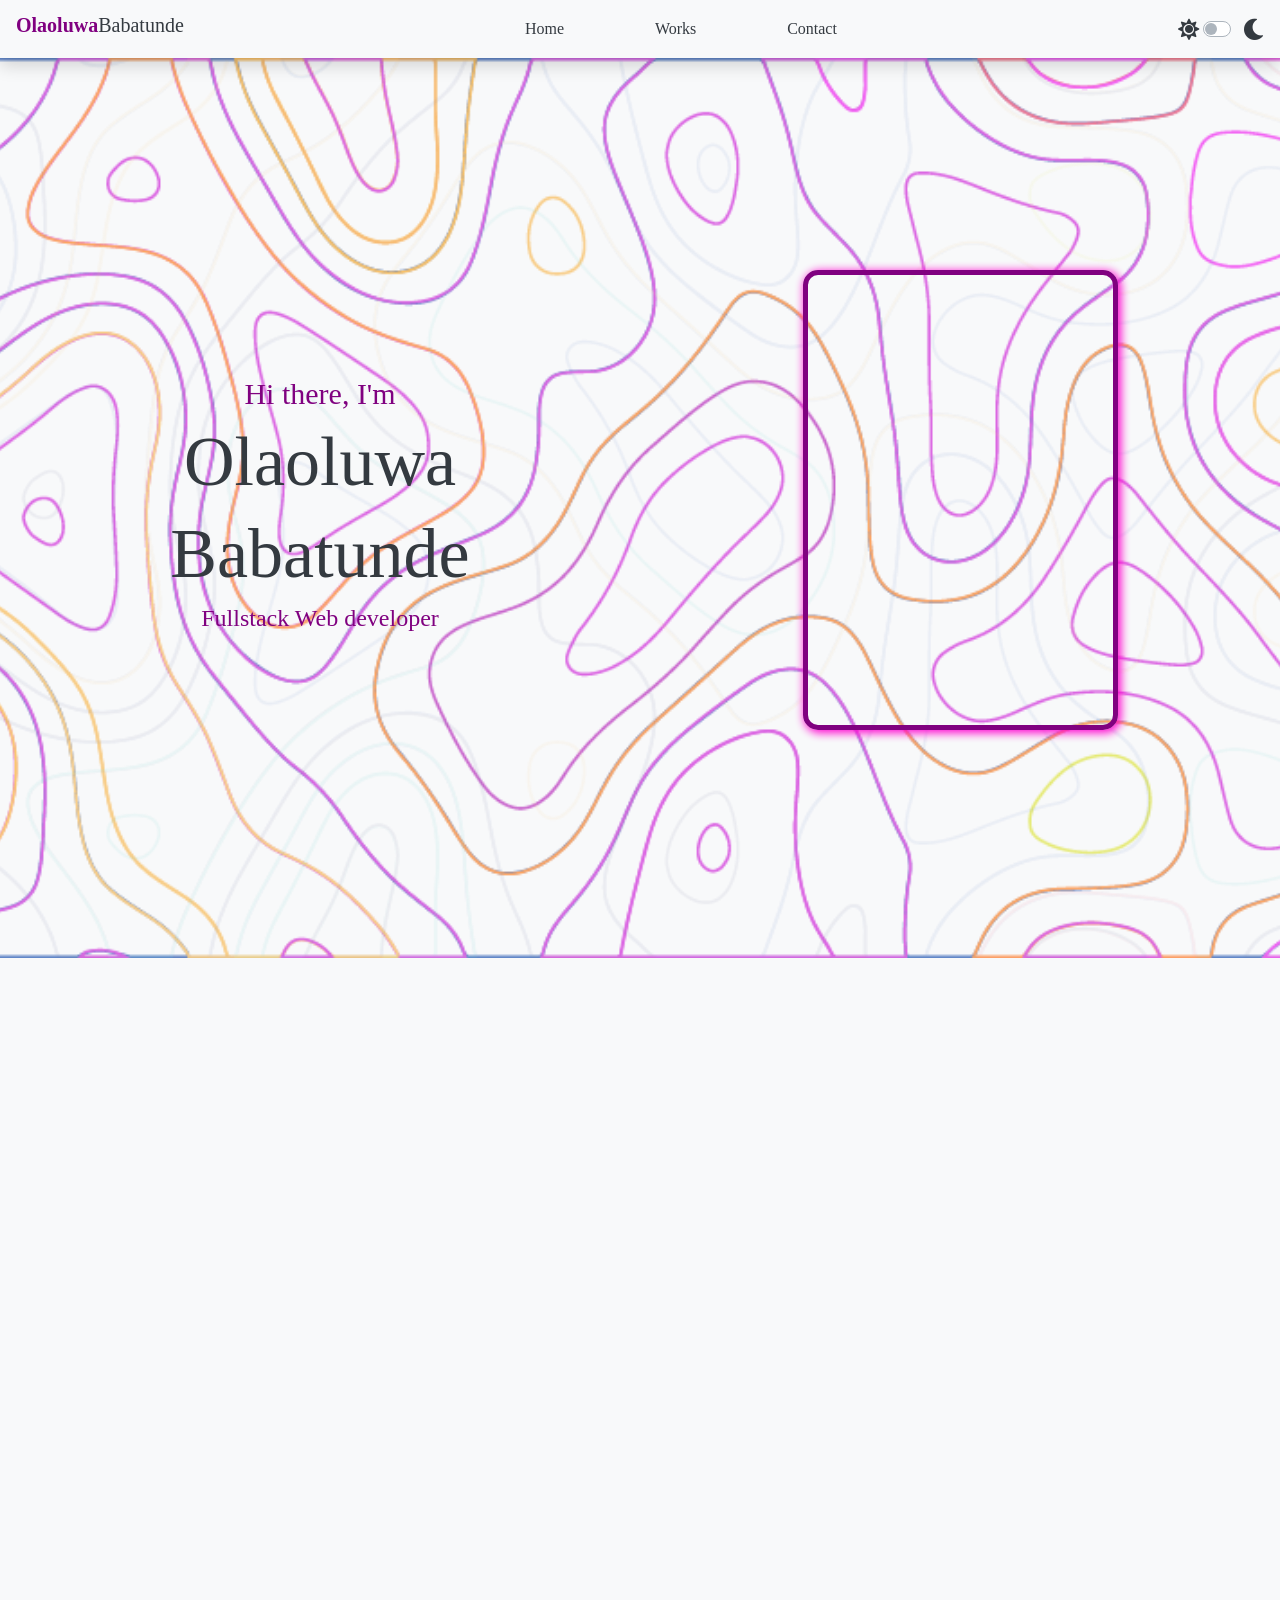
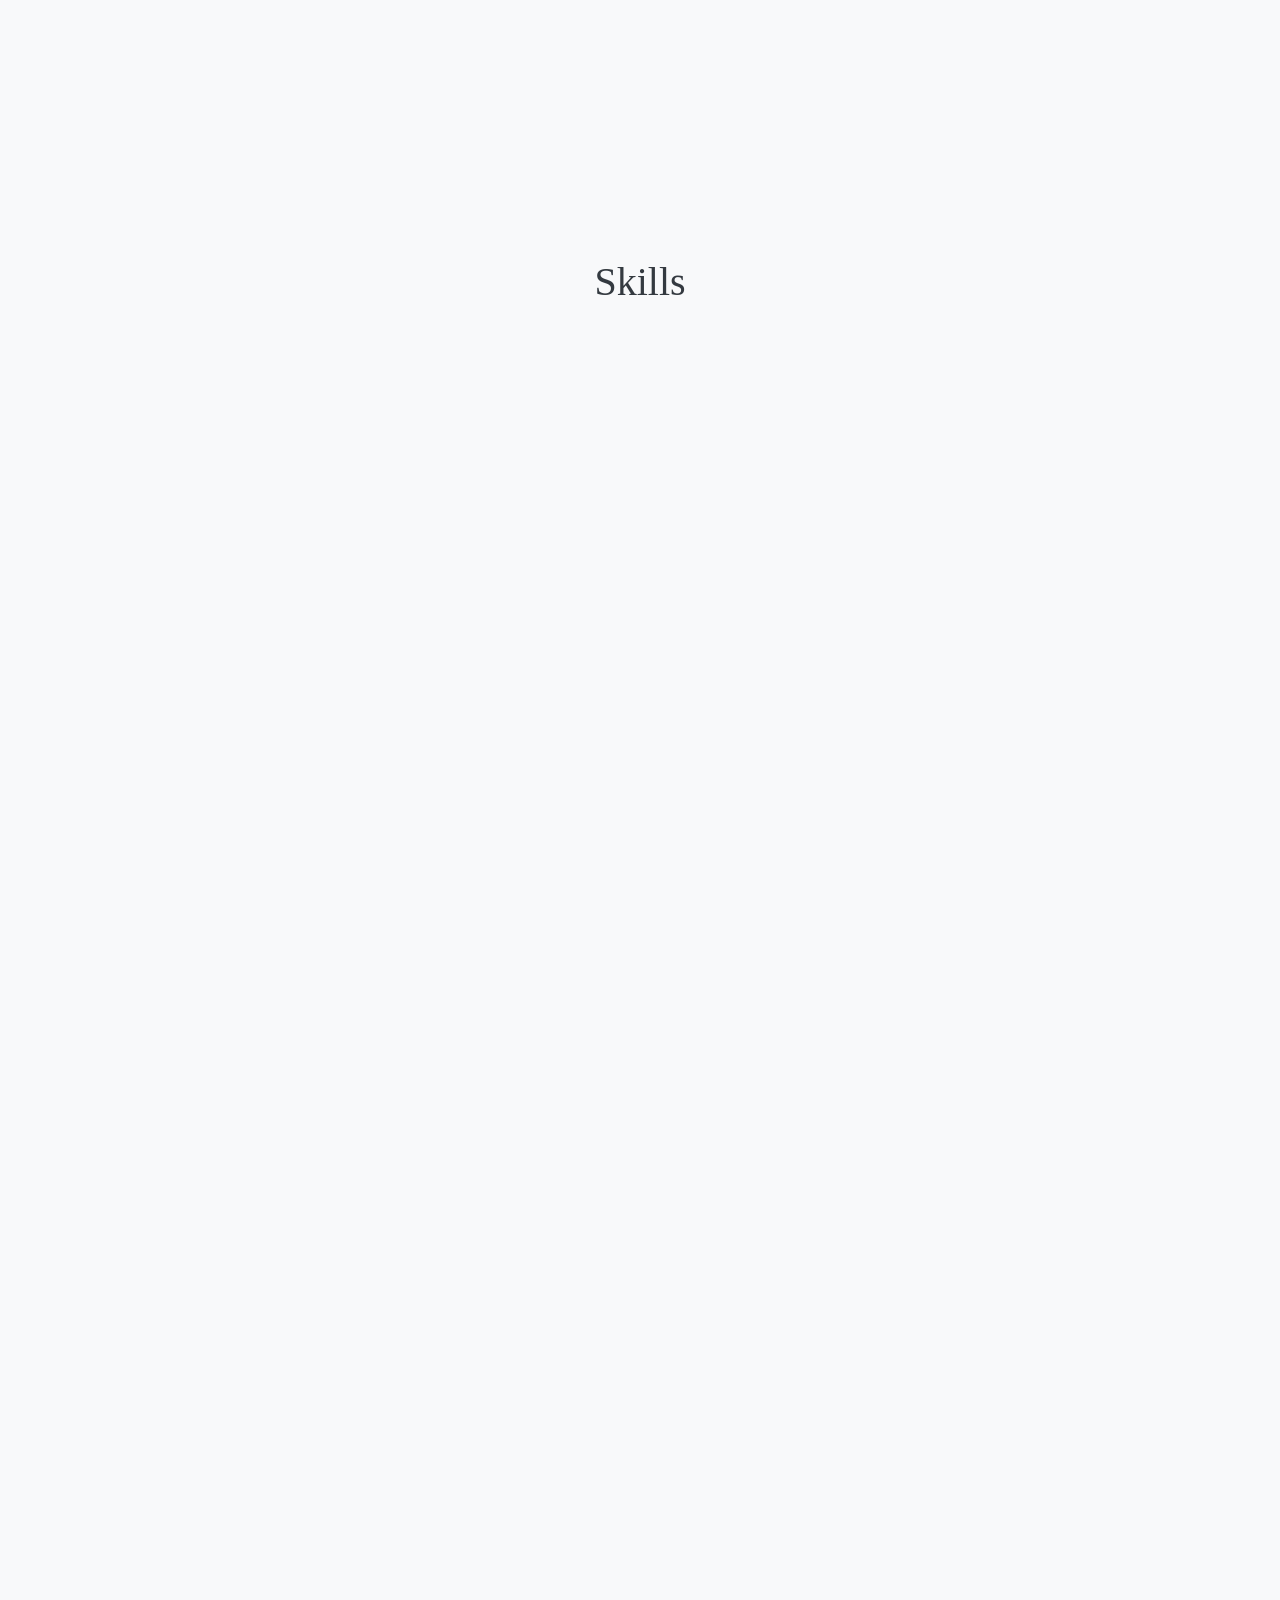
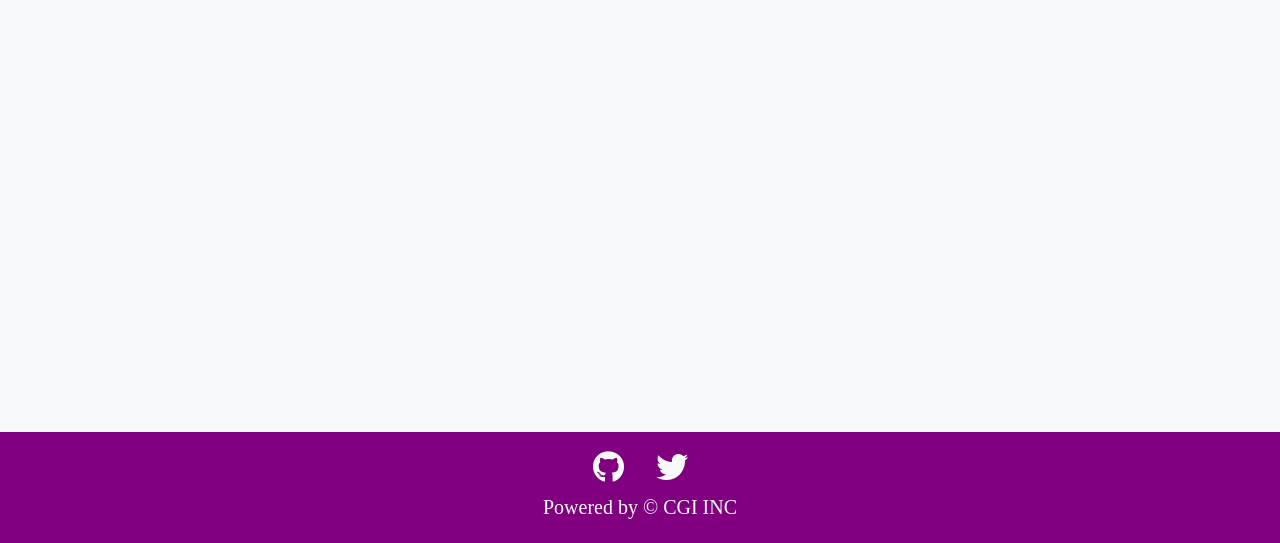
==== index.html @ 1ff01be3 "repository done" ====
<!DOCTYPE html><html><head><meta charSet="utf-8"/><meta name="viewport" content="width=device-width"/><title>Olaoluwa Babatunde</title><meta name="description" content="Olaoluwa Babatunde Isaac, a Full stack web developer"/><link rel="icon" href="/assets/favicon.png"/><meta name="next-head-count" content="5"/><link rel="preload" href="/_next/static/css/597dc10e619cf25d.css" as="style"/><link rel="stylesheet" href="/_next/static/css/597dc10e619cf25d.css" data-n-g=""/><noscript data-n-css=""></noscript><script defer="" nomodule="" src="/_next/static/chunks/polyfills-0d1b80a048d4787e.js"></script><script src="/_next/static/chunks/webpack-c05cae0106bff599.js" defer=""></script><script src="/_next/static/chunks/framework-ae4f43955bfa5ddc.js" defer=""></script><script src="/_next/static/chunks/main-91e872020ba9c64e.js" defer=""></script><script src="/_next/static/chunks/pages/_app-c96f0dad3185f6f6.js" defer=""></script><script src="/_next/static/chunks/245-9ee39dea4f0c6b76.js" defer=""></script><script src="/_next/static/chunks/675-f97ab6fcbb6e851f.js" defer=""></script><script src="/_next/static/chunks/pages/index-1073d11f4aef71d3.js" defer=""></script><script src="/_next/static/DleC5DWVHZuIDixge7CJt/_buildManifest.js" defer=""></script><script src="/_next/static/DleC5DWVHZuIDixge7CJt/_ssgManifest.js" defer=""></script></head><body><div id="__next"><div class="navbar d-flex align-items-center justify-content-evenly shadow text-dark bg-light" style="transform:translateY(-200px) translateZ(0)"><div class="hamburger"><div class="hamburger-icon bg-purple"></div><div class="hamburger-icon bg-purple"></div><div class="hamburger-icon bg-purple"></div></div><div class="navbar-brand d-flex m-0"><h5><strong class="text-purple">Olaoluwa</strong></h5><h5>Babatunde</h5></div><div class="nav-links w-25"><ul class="navbar-nav d-flex flex-row align-items-center justify-content-between"><li class="pointer text-hover-purple">Home</li><li class="pointer text-hover-purple">Works</li><li class="pointer text-hover-purple">Contact</li></ul></div><div class="theme-mode d-flex align-items-center justify-content-between"><i class="fa fa-lg fa-sun"></i><div class="custom-control custom-switch mx-1"><input type="checkbox" class="custom-control-input" id="customSwitches"/><label class="custom-control-label" for="customSwitches"></label></div><i class="fa fa-lg fa-moon"></i></div></div><div class="sm-nav container d-flex align-items-center justify-content-center flex-column shadow bg-light text-dark"><h4 class="pointer text-hover-purple">Home</h4><h4 class="pointer text-hover-purple">Works</h4><h4 class="pointer text-hover-purple">Contact</h4></div><div class="w-100 bg-light" style="height:100vh"><div class="pattern-bg-hero w-100 h-100" style="background-image:url(/_next/static/media/background.9d28abbf.png)"></div><div class="hero-content"><div class="container text-dark" style="opacity:0;transform:translateX(20px) translateZ(0)"><h5 class="text-purple">Hi there, I&#x27;m</h5><h2>Olaoluwa</h2><h2>Babatunde</h2><h4 class="text-purple">Fullstack Web developer</h4></div><div class="container"><div class="image-container" style="border:5px solid purple;box-shadow:2px 2px 10px 1px #ff00d0;position:relative;opacity:0;transform:translateX(-20px) translateZ(0)"><span style="box-sizing:border-box;display:block;overflow:hidden;width:initial;height:initial;background:none;opacity:1;border:0;margin:0;padding:0;position:absolute;top:0;left:0;bottom:0;right:0"><img alt="" src="[data-uri]" decoding="async" data-nimg="fill" style="position:absolute;top:0;left:0;bottom:0;right:0;box-sizing:border-box;padding:0;border:none;margin:auto;display:block;width:0;height:0;min-width:100%;max-width:100%;min-height:100%;max-height:100%"/><noscript><img alt="" sizes="100vw" srcSet="assets/ola.png?imwidth=640 640w, assets/ola.png?imwidth=750 750w, assets/ola.png?imwidth=828 828w, assets/ola.png?imwidth=1080 1080w, assets/ola.png?imwidth=1200 1200w, assets/ola.png?imwidth=1920 1920w, assets/ola.png?imwidth=2048 2048w, assets/ola.png?imwidth=3840 3840w" src="assets/ola.png?imwidth=3840" decoding="async" data-nimg="fill" style="position:absolute;top:0;left:0;bottom:0;right:0;box-sizing:border-box;padding:0;border:none;margin:auto;display:block;width:0;height:0;min-width:100%;max-width:100%;min-height:100%;max-height:100%" loading="lazy"/></noscript></span></div></div></div></div><div class="about-section bg-light"><div class="shadow-lg text-dark content d-flex flex-column p-4" style="opacity:0;transform:translateY(30px) translateZ(0)"><h1>About</h1><p style="font-size:20px;text-align:center">I&#x27;m a fullstack web developer based in Nigeria with experience building sites, developing automation systems and developing APIs since 2019. I have experience using front-end javascript, node js, react, php, laravel, wordpress, python, express js, etc. I also have freelancing experience on fiverr and upwork. I have good communication skills and problem solving skills.</p></div></div><div class="d-flex align-items-center justify-content-center flex-column w-100 bg-light text-dark"><h1>Skills</h1><div class="container row skills-grid py-2 d-flex align-items-center justify-content-center"><div class="card p-3 m-3 col-3 shadow" style="background:#ffffffb8;opacity:0;transform:translateY(30px) translateZ(0)"><object style="width:100%;height:100%" data="/_next/static/media/html.677d715b.svg" type="image/svg+xml"></object><span class="text-dark" style="text-align:center">html</span></div><div class="card p-3 m-3 col-3 shadow" style="background:#ffffffb8;opacity:0;transform:translateY(30px) translateZ(0)"><object style="width:100%;height:100%" data="/_next/static/media/css3.d0c25048.svg" type="image/svg+xml"></object><span class="text-dark" style="text-align:center">css3</span></div><div class="card p-3 m-3 col-3 shadow" style="background:#ffffffb8;opacity:0;transform:translateY(30px) translateZ(0)"><object style="width:100%;height:100%" data="/_next/static/media/javascript.72f70c73.svg" type="image/svg+xml"></object><span class="text-dark" style="text-align:center">javascript</span></div><div class="card p-3 m-3 col-3 shadow" style="background:#ffffffb8;opacity:0;transform:translateY(30px) translateZ(0)"><object style="width:100%;height:100%" data="/_next/static/media/nodejs.cdadf32e.svg" type="image/svg+xml"></object><span class="text-dark" style="text-align:center">nodejs</span></div><div class="card p-3 m-3 col-3 shadow" style="background:#ffffffb8;opacity:0;transform:translateY(30px) translateZ(0)"><object style="width:100%;height:100%" data="/_next/static/media/php.21f8e21d.svg" type="image/svg+xml"></object><span class="text-dark" style="text-align:center">php</span></div><div class="card p-3 m-3 col-3 shadow" style="background:#ffffffb8;opacity:0;transform:translateY(30px) translateZ(0)"><object style="width:100%;height:100%" data="/_next/static/media/laravel.0d3e0f70.svg" type="image/svg+xml"></object><span class="text-dark" style="text-align:center">laravel</span></div><div class="card p-3 m-3 col-3 shadow" style="background:#ffffffb8;opacity:0;transform:translateY(30px) translateZ(0)"><object style="width:100%;height:100%" data="/_next/static/media/wordpress.cd9a2d7a.svg" type="image/svg+xml"></object><span class="text-dark" style="text-align:center">wordpress</span></div><div class="card p-3 m-3 col-3 shadow" style="background:#ffffffb8;opacity:0;transform:translateY(30px) translateZ(0)"><object style="width:100%;height:100%" data="/_next/static/media/mysql.9a0f9f4f.svg" type="image/svg+xml"></object><span class="text-dark" style="text-align:center">mysql</span></div><div class="card p-3 m-3 col-3 shadow" style="background:#ffffffb8;opacity:0;transform:translateY(30px) translateZ(0)"><object style="width:100%;height:100%" data="/_next/static/media/mongodb.bccd75e4.svg" type="image/svg+xml"></object><span class="text-dark" style="text-align:center">mongodb</span></div><div class="card p-3 m-3 col-3 shadow" style="background:#ffffffb8;opacity:0;transform:translateY(30px) translateZ(0)"><object style="width:100%;height:100%" data="/_next/static/media/react.ca387af7.svg" type="image/svg+xml"></object><span class="text-dark" style="text-align:center">react</span></div><div class="card p-3 m-3 col-3 shadow" style="background:#ffffffb8;opacity:0;transform:translateY(30px) translateZ(0)"><object style="width:100%;height:100%" data="/_next/static/media/sass.ac2a3a95.svg" type="image/svg+xml"></object><span class="text-dark" style="text-align:center">sass</span></div><div class="card p-3 m-3 col-3 shadow" style="background:#ffffffb8;opacity:0;transform:translateY(30px) translateZ(0)"><object style="width:100%;height:100%" data="/_next/static/media/python.4bfe9e7e.svg" type="image/svg+xml"></object><span class="text-dark" style="text-align:center">python</span></div><div class="card p-3 m-3 col-3 shadow" style="background:#ffffffb8;opacity:0;transform:translateY(30px) translateZ(0)"><object style="width:100%;height:100%" data="/_next/static/media/django.a347269a.svg" type="image/svg+xml"></object><span class="text-dark" style="text-align:center">django</span></div><div class="card p-3 m-3 col-3 shadow" style="background:#ffffffb8;opacity:0;transform:translateY(30px) translateZ(0)"><object style="width:100%;height:100%" data="/_next/static/media/linux.ec51b27c.svg" type="image/svg+xml"></object><span class="text-dark" style="text-align:center">linux</span></div></div></div><footer class="bg-purple py-3 d-flex flex-column align-items-center justify-content-center"><div><a href="https://twitter.com/newheavenstudi1" target="_blank" class="fab fa-github text-light h2 mx-3"></a><a href="https://github.com/olaoluwanhs" target="_blank" class="fab fa-twitter text-light h2 mx-3"></a></div><h5 class="text-light text-center">Powered by © CGI INC</h5></footer></div><script id="__NEXT_DATA__" type="application/json">{"props":{"pageProps":{}},"page":"/","query":{},"buildId":"DleC5DWVHZuIDixge7CJt","nextExport":true,"autoExport":true,"isFallback":false,"scriptLoader":[]}</script></body></html>
---- _next/static/css/597dc10e619cf25d.css ----
@import url("https://fonts.googleapis.com/css2?family=Edu+SA+Beginner:wght@400;600;700&display=swap");.navbar{position:-webkit-sticky;position:sticky;top:0;left:0;z-index:10}.navbar-brand{cursor:pointer}@media (max-width:768px){.nav-links{display:none}}.hamburger{width:40px;height:40px;display:flex;flex-direction:column;align-items:center;justify-content:space-between;overflow:hidden;position:relative}@media (min-width:769px){.hamburger{display:none}}.hamburger .hamburger-icon{height:8px;width:100%;border-radius:2px;transition:.5s}.clicked-hamburger-icon{position:absolute}.clicked-hamburger-icon:first-child{top:50%;transform:rotate(45deg)}.clicked-hamburger-icon:nth-child(2){display:none}.clicked-hamburger-icon:nth-child(3){top:50%;transform:rotate(-45deg)}.sm-nav{width:100vw;height:80vh;position:fixed;top:-100%;left:0;z-index:5;transition:.5s}.sm-nav .nav-list{height:100%}.about-section,.about-section .content{width:100vw;height:100vh;display:flex;align-items:center;justify-content:center}.about-section .content{width:90vw;height:90vh;align-items:center;justify-content:center}.custom-control-input:focus~.custom-control-label:before{border-color:orange!important;box-shadow:0 0 0 .2rem rgba(255,145,0,.25)!important}.custom-control-input:active~.custom-control-label:before,.custom-control-input:checked~.custom-control-label:before{border-color:orange!important;background-color:orange!important}.custom-control-input:focus:not(:checked)~.custom-control-label:before{border-color:orange!important}.custom-control-input-green:not(:disabled):active~.custom-control-label:before{background-color:orange!important;border-color:orange!important}*{font-family:cursive}.bg-dark{background-color:#3a3a3a!important}.bg-purple{background-color:purple!important}.bg-orange{background-color:orange!important}.pattern-bg,.pattern-bg-hero{background-size:cover;background-position:50%;background-repeat:no-repeat}.pattern-bg-hero{height:100%;position:absolute;opacity:.6;z-index:1}.hero-content{z-index:3;position:absolute;height:100%;width:100vw;display:flex;align-items:center;justify-content:center}@media (max-width:768px){.hero-content{flex-direction:column-reverse}}.hero-content .container{width:50%;height:100%;display:flex;flex-direction:column;align-items:center;justify-content:center}.hero-content .container h5{font-size:30px}.hero-content .container h2{font-size:70px}@media (max-width:768px){.hero-content .container{width:100%;height:50%}.hero-content .container:first-child{justify-content:flex-start}.hero-content .container:nth-child(2){justify-content:flex-end}}.image-container{width:50%;height:50%;box-sizing:content-box;border-radius:15px;margin-bottom:1rem}.image-container img{width:100%;height:100%;-o-object-fit:contain;object-fit:contain}.shadow-dark{box-shadow:2px 2px 7px 4px #202020}.pointer{cursor:pointer}.text-purple{color:purple}.text-orange{color:orange}.text-hover-purple:hover{color:purple}.text-hover-orange:hover{color:orange}.project{width:30rem;font-size:larger}@media (max-width:768px){.project{width:20rem}}.btn-purple{background-color:purple}.btn-orange{background-color:orange}.reviews{width:90vw;-o-object-fit:contain;object-fit:contain}
/*!
 * Font Awesome Free 5.15.1 by @fontawesome - https://fontawesome.com
 * License - https://fontawesome.com/license/free (Icons: CC BY 4.0, Fonts: SIL OFL 1.1, Code: MIT License)
 */.fa,.fab,.fad,.fal,.far,.fas{-moz-osx-font-smoothing:grayscale;-webkit-font-smoothing:antialiased;display:inline-block;font-style:normal;font-feature-settings:normal;font-variant:normal;text-rendering:auto;line-height:1}.fa-lg{font-size:1.33333em;line-height:.75em;vertical-align:-.0667em}.fa-xs{font-size:.75em}.fa-sm{font-size:.875em}.fa-1x{font-size:1em}.fa-2x{font-size:2em}.fa-3x{font-size:3em}.fa-4x{font-size:4em}.fa-5x{font-size:5em}.fa-6x{font-size:6em}.fa-7x{font-size:7em}.fa-8x{font-size:8em}.fa-9x{font-size:9em}.fa-10x{font-size:10em}.fa-fw{text-align:center;width:1.25em}.fa-ul{list-style-type:none;margin-left:2.5em;padding-left:0}.fa-ul>li{position:relative}.fa-li{left:-2em;position:absolute;text-align:center;width:2em;line-height:inherit}.fa-border{border:.08em solid #eee;border-radius:.1em;padding:.2em .25em .15em}.fa-pull-left{float:left}.fa-pull-right{float:right}.fa.fa-pull-left,.fab.fa-pull-left,.fal.fa-pull-left,.far.fa-pull-left,.fas.fa-pull-left{margin-right:.3em}.fa.fa-pull-right,.fab.fa-pull-right,.fal.fa-pull-right,.far.fa-pull-right,.fas.fa-pull-right{margin-left:.3em}.fa-spin{-webkit-animation:fa-spin 2s linear infinite;animation:fa-spin 2s linear infinite}.fa-pulse{-webkit-animation:fa-spin 1s steps(8) infinite;animation:fa-spin 1s steps(8) infinite}@-webkit-keyframes fa-spin{0%{transform:rotate(0deg)}to{transform:rotate(1turn)}}@keyframes fa-spin{0%{transform:rotate(0deg)}to{transform:rotate(1turn)}}.fa-rotate-90{-ms-filter:"progid:DXImageTransform.Microsoft.BasicImage(rotation=1)";transform:rotate(90deg)}.fa-rotate-180{-ms-filter:"progid:DXImageTransform.Microsoft.BasicImage(rotation=2)";transform:rotate(180deg)}.fa-rotate-270{-ms-filter:"progid:DXImageTransform.Microsoft.BasicImage(rotation=3)";transform:rotate(270deg)}.fa-flip-horizontal{-ms-filter:"progid:DXImageTransform.Microsoft.BasicImage(rotation=0, mirror=1)";transform:scaleX(-1)}.fa-flip-vertical{transform:scaleY(-1)}.fa-flip-both,.fa-flip-horizontal.fa-flip-vertical,.fa-flip-vertical{-ms-filter:"progid:DXImageTransform.Microsoft.BasicImage(rotation=2, mirror=1)"}.fa-flip-both,.fa-flip-horizontal.fa-flip-vertical{transform:scale(-1)}:root .fa-flip-both,:root .fa-flip-horizontal,:root .fa-flip-vertical,:root .fa-rotate-180,:root .fa-rotate-270,:root .fa-rotate-90{filter:none}.fa-stack{display:inline-block;height:2em;line-height:2em;position:relative;vertical-align:middle;width:2.5em}.fa-stack-1x,.fa-stack-2x{left:0;position:absolute;text-align:center;width:100%}.fa-stack-1x{line-height:inherit}.fa-stack-2x{font-size:2em}.fa-inverse{color:#fff}.fa-500px:before{content:"\f26e"}.fa-accessible-icon:before{content:"\f368"}.fa-accusoft:before{content:"\f369"}.fa-acquisitions-incorporated:before{content:"\f6af"}.fa-ad:before{content:"\f641"}.fa-address-book:before{content:"\f2b9"}.fa-address-card:before{content:"\f2bb"}.fa-adjust:before{content:"\f042"}.fa-adn:before{content:"\f170"}.fa-adversal:before{content:"\f36a"}.fa-affiliatetheme:before{content:"\f36b"}.fa-air-freshener:before{content:"\f5d0"}.fa-airbnb:before{content:"\f834"}.fa-algolia:before{content:"\f36c"}.fa-align-center:before{content:"\f037"}.fa-align-justify:before{content:"\f039"}.fa-align-left:before{content:"\f036"}.fa-align-right:before{content:"\f038"}.fa-alipay:before{content:"\f642"}.fa-allergies:before{content:"\f461"}.fa-amazon:before{content:"\f270"}.fa-amazon-pay:before{content:"\f42c"}.fa-ambulance:before{content:"\f0f9"}.fa-american-sign-language-interpreting:before{content:"\f2a3"}.fa-amilia:before{content:"\f36d"}.fa-anchor:before{content:"\f13d"}.fa-android:before{content:"\f17b"}.fa-angellist:before{content:"\f209"}.fa-angle-double-down:before{content:"\f103"}.fa-angle-double-left:before{content:"\f100"}.fa-angle-double-right:before{content:"\f101"}.fa-angle-double-up:before{content:"\f102"}.fa-angle-down:before{content:"\f107"}.fa-angle-left:before{content:"\f104"}.fa-angle-right:before{content:"\f105"}.fa-angle-up:before{content:"\f106"}.fa-angry:before{content:"\f556"}.fa-angrycreative:before{content:"\f36e"}.fa-angular:before{content:"\f420"}.fa-ankh:before{content:"\f644"}.fa-app-store:before{content:"\f36f"}.fa-app-store-ios:before{content:"\f370"}.fa-apper:before{content:"\f371"}.fa-apple:before{content:"\f179"}.fa-apple-alt:before{content:"\f5d1"}.fa-apple-pay:before{content:"\f415"}.fa-archive:before{content:"\f187"}.fa-archway:before{content:"\f557"}.fa-arrow-alt-circle-down:before{content:"\f358"}.fa-arrow-alt-circle-left:before{content:"\f359"}.fa-arrow-alt-circle-right:before{content:"\f35a"}.fa-arrow-alt-circle-up:before{content:"\f35b"}.fa-arrow-circle-down:before{content:"\f0ab"}.fa-arrow-circle-left:before{content:"\f0a8"}.fa-arrow-circle-right:before{content:"\f0a9"}.fa-arrow-circle-up:before{content:"\f0aa"}.fa-arrow-down:before{content:"\f063"}.fa-arrow-left:before{content:"\f060"}.fa-arrow-right:before{content:"\f061"}.fa-arrow-up:before{content:"\f062"}.fa-arrows-alt:before{content:"\f0b2"}.fa-arrows-alt-h:before{content:"\f337"}.fa-arrows-alt-v:before{content:"\f338"}.fa-artstation:before{content:"\f77a"}.fa-assistive-listening-systems:before{content:"\f2a2"}.fa-asterisk:before{content:"\f069"}.fa-asymmetrik:before{content:"\f372"}.fa-at:before{content:"\f1fa"}.fa-atlas:before{content:"\f558"}.fa-atlassian:before{content:"\f77b"}.fa-atom:before{content:"\f5d2"}.fa-audible:before{content:"\f373"}.fa-audio-description:before{content:"\f29e"}.fa-autoprefixer:before{content:"\f41c"}.fa-avianex:before{content:"\f374"}.fa-aviato:before{content:"\f421"}.fa-award:before{content:"\f559"}.fa-aws:before{content:"\f375"}.fa-baby:before{content:"\f77c"}.fa-baby-carriage:before{content:"\f77d"}.fa-backspace:before{content:"\f55a"}.fa-backward:before{content:"\f04a"}.fa-bacon:before{content:"\f7e5"}.fa-bacteria:before{content:"\e059"}.fa-bacterium:before{content:"\e05a"}.fa-bahai:before{content:"\f666"}.fa-balance-scale:before{content:"\f24e"}.fa-balance-scale-left:before{content:"\f515"}.fa-balance-scale-right:before{content:"\f516"}.fa-ban:before{content:"\f05e"}.fa-band-aid:before{content:"\f462"}.fa-bandcamp:before{content:"\f2d5"}.fa-barcode:before{content:"\f02a"}.fa-bars:before{content:"\f0c9"}.fa-baseball-ball:before{content:"\f433"}.fa-basketball-ball:before{content:"\f434"}.fa-bath:before{content:"\f2cd"}.fa-battery-empty:before{content:"\f244"}.fa-battery-full:before{content:"\f240"}.fa-battery-half:before{content:"\f242"}.fa-battery-quarter:before{content:"\f243"}.fa-battery-three-quarters:before{content:"\f241"}.fa-battle-net:before{content:"\f835"}.fa-bed:before{content:"\f236"}.fa-beer:before{content:"\f0fc"}.fa-behance:before{content:"\f1b4"}.fa-behance-square:before{content:"\f1b5"}.fa-bell:before{content:"\f0f3"}.fa-bell-slash:before{content:"\f1f6"}.fa-bezier-curve:before{content:"\f55b"}.fa-bible:before{content:"\f647"}.fa-bicycle:before{content:"\f206"}.fa-biking:before{content:"\f84a"}.fa-bimobject:before{content:"\f378"}.fa-binoculars:before{content:"\f1e5"}.fa-biohazard:before{content:"\f780"}.fa-birthday-cake:before{content:"\f1fd"}.fa-bitbucket:before{content:"\f171"}.fa-bitcoin:before{content:"\f379"}.fa-bity:before{content:"\f37a"}.fa-black-tie:before{content:"\f27e"}.fa-blackberry:before{content:"\f37b"}.fa-blender:before{content:"\f517"}.fa-blender-phone:before{content:"\f6b6"}.fa-blind:before{content:"\f29d"}.fa-blog:before{content:"\f781"}.fa-blogger:before{content:"\f37c"}.fa-blogger-b:before{content:"\f37d"}.fa-bluetooth:before{content:"\f293"}.fa-bluetooth-b:before{content:"\f294"}.fa-bold:before{content:"\f032"}.fa-bolt:before{content:"\f0e7"}.fa-bomb:before{content:"\f1e2"}.fa-bone:before{content:"\f5d7"}.fa-bong:before{content:"\f55c"}.fa-book:before{content:"\f02d"}.fa-book-dead:before{content:"\f6b7"}.fa-book-medical:before{content:"\f7e6"}.fa-book-open:before{content:"\f518"}.fa-book-reader:before{content:"\f5da"}.fa-bookmark:before{content:"\f02e"}.fa-bootstrap:before{content:"\f836"}.fa-border-all:before{content:"\f84c"}.fa-border-none:before{content:"\f850"}.fa-border-style:before{content:"\f853"}.fa-bowling-ball:before{content:"\f436"}.fa-box:before{content:"\f466"}.fa-box-open:before{content:"\f49e"}.fa-box-tissue:before{content:"\e05b"}.fa-boxes:before{content:"\f468"}.fa-braille:before{content:"\f2a1"}.fa-brain:before{content:"\f5dc"}.fa-bread-slice:before{content:"\f7ec"}.fa-briefcase:before{content:"\f0b1"}.fa-briefcase-medical:before{content:"\f469"}.fa-broadcast-tower:before{content:"\f519"}.fa-broom:before{content:"\f51a"}.fa-brush:before{content:"\f55d"}.fa-btc:before{content:"\f15a"}.fa-buffer:before{content:"\f837"}.fa-bug:before{content:"\f188"}.fa-building:before{content:"\f1ad"}.fa-bullhorn:before{content:"\f0a1"}.fa-bullseye:before{content:"\f140"}.fa-burn:before{content:"\f46a"}.fa-buromobelexperte:before{content:"\f37f"}.fa-bus:before{content:"\f207"}.fa-bus-alt:before{content:"\f55e"}.fa-business-time:before{content:"\f64a"}.fa-buy-n-large:before{content:"\f8a6"}.fa-buysellads:before{content:"\f20d"}.fa-calculator:before{content:"\f1ec"}.fa-calendar:before{content:"\f133"}.fa-calendar-alt:before{content:"\f073"}.fa-calendar-check:before{content:"\f274"}.fa-calendar-day:before{content:"\f783"}.fa-calendar-minus:before{content:"\f272"}.fa-calendar-plus:before{content:"\f271"}.fa-calendar-times:before{content:"\f273"}.fa-calendar-week:before{content:"\f784"}.fa-camera:before{content:"\f030"}.fa-camera-retro:before{content:"\f083"}.fa-campground:before{content:"\f6bb"}.fa-canadian-maple-leaf:before{content:"\f785"}.fa-candy-cane:before{content:"\f786"}.fa-cannabis:before{content:"\f55f"}.fa-capsules:before{content:"\f46b"}.fa-car:before{content:"\f1b9"}.fa-car-alt:before{content:"\f5de"}.fa-car-battery:before{content:"\f5df"}.fa-car-crash:before{content:"\f5e1"}.fa-car-side:before{content:"\f5e4"}.fa-caravan:before{content:"\f8ff"}.fa-caret-down:before{content:"\f0d7"}.fa-caret-left:before{content:"\f0d9"}.fa-caret-right:before{content:"\f0da"}.fa-caret-square-down:before{content:"\f150"}.fa-caret-square-left:before{content:"\f191"}.fa-caret-square-right:before{content:"\f152"}.fa-caret-square-up:before{content:"\f151"}.fa-caret-up:before{content:"\f0d8"}.fa-carrot:before{content:"\f787"}.fa-cart-arrow-down:before{content:"\f218"}.fa-cart-plus:before{content:"\f217"}.fa-cash-register:before{content:"\f788"}.fa-cat:before{content:"\f6be"}.fa-cc-amazon-pay:before{content:"\f42d"}.fa-cc-amex:before{content:"\f1f3"}.fa-cc-apple-pay:before{content:"\f416"}.fa-cc-diners-club:before{content:"\f24c"}.fa-cc-discover:before{content:"\f1f2"}.fa-cc-jcb:before{content:"\f24b"}.fa-cc-mastercard:before{content:"\f1f1"}.fa-cc-paypal:before{content:"\f1f4"}.fa-cc-stripe:before{content:"\f1f5"}.fa-cc-visa:before{content:"\f1f0"}.fa-centercode:before{content:"\f380"}.fa-centos:before{content:"\f789"}.fa-certificate:before{content:"\f0a3"}.fa-chair:before{content:"\f6c0"}.fa-chalkboard:before{content:"\f51b"}.fa-chalkboard-teacher:before{content:"\f51c"}.fa-charging-station:before{content:"\f5e7"}.fa-chart-area:before{content:"\f1fe"}.fa-chart-bar:before{content:"\f080"}.fa-chart-line:before{content:"\f201"}.fa-chart-pie:before{content:"\f200"}.fa-check:before{content:"\f00c"}.fa-check-circle:before{content:"\f058"}.fa-check-double:before{content:"\f560"}.fa-check-square:before{content:"\f14a"}.fa-cheese:before{content:"\f7ef"}.fa-chess:before{content:"\f439"}.fa-chess-bishop:before{content:"\f43a"}.fa-chess-board:before{content:"\f43c"}.fa-chess-king:before{content:"\f43f"}.fa-chess-knight:before{content:"\f441"}.fa-chess-pawn:before{content:"\f443"}.fa-chess-queen:before{content:"\f445"}.fa-chess-rook:before{content:"\f447"}.fa-chevron-circle-down:before{content:"\f13a"}.fa-chevron-circle-left:before{content:"\f137"}.fa-chevron-circle-right:before{content:"\f138"}.fa-chevron-circle-up:before{content:"\f139"}.fa-chevron-down:before{content:"\f078"}.fa-chevron-left:before{content:"\f053"}.fa-chevron-right:before{content:"\f054"}.fa-chevron-up:before{content:"\f077"}.fa-child:before{content:"\f1ae"}.fa-chrome:before{content:"\f268"}.fa-chromecast:before{content:"\f838"}.fa-church:before{content:"\f51d"}.fa-circle:before{content:"\f111"}.fa-circle-notch:before{content:"\f1ce"}.fa-city:before{content:"\f64f"}.fa-clinic-medical:before{content:"\f7f2"}.fa-clipboard:before{content:"\f328"}.fa-clipboard-check:before{content:"\f46c"}.fa-clipboard-list:before{content:"\f46d"}.fa-clock:before{content:"\f017"}.fa-clone:before{content:"\f24d"}.fa-closed-captioning:before{content:"\f20a"}.fa-cloud:before{content:"\f0c2"}.fa-cloud-download-alt:before{content:"\f381"}.fa-cloud-meatball:before{content:"\f73b"}.fa-cloud-moon:before{content:"\f6c3"}.fa-cloud-moon-rain:before{content:"\f73c"}.fa-cloud-rain:before{content:"\f73d"}.fa-cloud-showers-heavy:before{content:"\f740"}.fa-cloud-sun:before{content:"\f6c4"}.fa-cloud-sun-rain:before{content:"\f743"}.fa-cloud-upload-alt:before{content:"\f382"}.fa-cloudflare:before{content:"\e07d"}.fa-cloudscale:before{content:"\f383"}.fa-cloudsmith:before{content:"\f384"}.fa-cloudversify:before{content:"\f385"}.fa-cocktail:before{content:"\f561"}.fa-code:before{content:"\f121"}.fa-code-branch:before{content:"\f126"}.fa-codepen:before{content:"\f1cb"}.fa-codiepie:before{content:"\f284"}.fa-coffee:before{content:"\f0f4"}.fa-cog:before{content:"\f013"}.fa-cogs:before{content:"\f085"}.fa-coins:before{content:"\f51e"}.fa-columns:before{content:"\f0db"}.fa-comment:before{content:"\f075"}.fa-comment-alt:before{content:"\f27a"}.fa-comment-dollar:before{content:"\f651"}.fa-comment-dots:before{content:"\f4ad"}.fa-comment-medical:before{content:"\f7f5"}.fa-comment-slash:before{content:"\f4b3"}.fa-comments:before{content:"\f086"}.fa-comments-dollar:before{content:"\f653"}.fa-compact-disc:before{content:"\f51f"}.fa-compass:before{content:"\f14e"}.fa-compress:before{content:"\f066"}.fa-compress-alt:before{content:"\f422"}.fa-compress-arrows-alt:before{content:"\f78c"}.fa-concierge-bell:before{content:"\f562"}.fa-confluence:before{content:"\f78d"}.fa-connectdevelop:before{content:"\f20e"}.fa-contao:before{content:"\f26d"}.fa-cookie:before{content:"\f563"}.fa-cookie-bite:before{content:"\f564"}.fa-copy:before{content:"\f0c5"}.fa-copyright:before{content:"\f1f9"}.fa-cotton-bureau:before{content:"\f89e"}.fa-couch:before{content:"\f4b8"}.fa-cpanel:before{content:"\f388"}.fa-creative-commons:before{content:"\f25e"}.fa-creative-commons-by:before{content:"\f4e7"}.fa-creative-commons-nc:before{content:"\f4e8"}.fa-creative-commons-nc-eu:before{content:"\f4e9"}.fa-creative-commons-nc-jp:before{content:"\f4ea"}.fa-creative-commons-nd:before{content:"\f4eb"}.fa-creative-commons-pd:before{content:"\f4ec"}.fa-creative-commons-pd-alt:before{content:"\f4ed"}.fa-creative-commons-remix:before{content:"\f4ee"}.fa-creative-commons-sa:before{content:"\f4ef"}.fa-creative-commons-sampling:before{content:"\f4f0"}.fa-creative-commons-sampling-plus:before{content:"\f4f1"}.fa-creative-commons-share:before{content:"\f4f2"}.fa-creative-commons-zero:before{content:"\f4f3"}.fa-credit-card:before{content:"\f09d"}.fa-critical-role:before{content:"\f6c9"}.fa-crop:before{content:"\f125"}.fa-crop-alt:before{content:"\f565"}.fa-cross:before{content:"\f654"}.fa-crosshairs:before{content:"\f05b"}.fa-crow:before{content:"\f520"}.fa-crown:before{content:"\f521"}.fa-crutch:before{content:"\f7f7"}.fa-css3:before{content:"\f13c"}.fa-css3-alt:before{content:"\f38b"}.fa-cube:before{content:"\f1b2"}.fa-cubes:before{content:"\f1b3"}.fa-cut:before{content:"\f0c4"}.fa-cuttlefish:before{content:"\f38c"}.fa-d-and-d:before{content:"\f38d"}.fa-d-and-d-beyond:before{content:"\f6ca"}.fa-dailymotion:before{content:"\e052"}.fa-dashcube:before{content:"\f210"}.fa-database:before{content:"\f1c0"}.fa-deaf:before{content:"\f2a4"}.fa-deezer:before{content:"\e077"}.fa-delicious:before{content:"\f1a5"}.fa-democrat:before{content:"\f747"}.fa-deploydog:before{content:"\f38e"}.fa-deskpro:before{content:"\f38f"}.fa-desktop:before{content:"\f108"}.fa-dev:before{content:"\f6cc"}.fa-deviantart:before{content:"\f1bd"}.fa-dharmachakra:before{content:"\f655"}.fa-dhl:before{content:"\f790"}.fa-diagnoses:before{content:"\f470"}.fa-diaspora:before{content:"\f791"}.fa-dice:before{content:"\f522"}.fa-dice-d20:before{content:"\f6cf"}.fa-dice-d6:before{content:"\f6d1"}.fa-dice-five:before{content:"\f523"}.fa-dice-four:before{content:"\f524"}.fa-dice-one:before{content:"\f525"}.fa-dice-six:before{content:"\f526"}.fa-dice-three:before{content:"\f527"}.fa-dice-two:before{content:"\f528"}.fa-digg:before{content:"\f1a6"}.fa-digital-ocean:before{content:"\f391"}.fa-digital-tachograph:before{content:"\f566"}.fa-directions:before{content:"\f5eb"}.fa-discord:before{content:"\f392"}.fa-discourse:before{content:"\f393"}.fa-disease:before{content:"\f7fa"}.fa-divide:before{content:"\f529"}.fa-dizzy:before{content:"\f567"}.fa-dna:before{content:"\f471"}.fa-dochub:before{content:"\f394"}.fa-docker:before{content:"\f395"}.fa-dog:before{content:"\f6d3"}.fa-dollar-sign:before{content:"\f155"}.fa-dolly:before{content:"\f472"}.fa-dolly-flatbed:before{content:"\f474"}.fa-donate:before{content:"\f4b9"}.fa-door-closed:before{content:"\f52a"}.fa-door-open:before{content:"\f52b"}.fa-dot-circle:before{content:"\f192"}.fa-dove:before{content:"\f4ba"}.fa-download:before{content:"\f019"}.fa-draft2digital:before{content:"\f396"}.fa-drafting-compass:before{content:"\f568"}.fa-dragon:before{content:"\f6d5"}.fa-draw-polygon:before{content:"\f5ee"}.fa-dribbble:before{content:"\f17d"}.fa-dribbble-square:before{content:"\f397"}.fa-dropbox:before{content:"\f16b"}.fa-drum:before{content:"\f569"}.fa-drum-steelpan:before{content:"\f56a"}.fa-drumstick-bite:before{content:"\f6d7"}.fa-drupal:before{content:"\f1a9"}.fa-dumbbell:before{content:"\f44b"}.fa-dumpster:before{content:"\f793"}.fa-dumpster-fire:before{content:"\f794"}.fa-dungeon:before{content:"\f6d9"}.fa-dyalog:before{content:"\f399"}.fa-earlybirds:before{content:"\f39a"}.fa-ebay:before{content:"\f4f4"}.fa-edge:before{content:"\f282"}.fa-edge-legacy:before{content:"\e078"}.fa-edit:before{content:"\f044"}.fa-egg:before{content:"\f7fb"}.fa-eject:before{content:"\f052"}.fa-elementor:before{content:"\f430"}.fa-ellipsis-h:before{content:"\f141"}.fa-ellipsis-v:before{content:"\f142"}.fa-ello:before{content:"\f5f1"}.fa-ember:before{content:"\f423"}.fa-empire:before{content:"\f1d1"}.fa-envelope:before{content:"\f0e0"}.fa-envelope-open:before{content:"\f2b6"}.fa-envelope-open-text:before{content:"\f658"}.fa-envelope-square:before{content:"\f199"}.fa-envira:before{content:"\f299"}.fa-equals:before{content:"\f52c"}.fa-eraser:before{content:"\f12d"}.fa-erlang:before{content:"\f39d"}.fa-ethereum:before{content:"\f42e"}.fa-ethernet:before{content:"\f796"}.fa-etsy:before{content:"\f2d7"}.fa-euro-sign:before{content:"\f153"}.fa-evernote:before{content:"\f839"}.fa-exchange-alt:before{content:"\f362"}.fa-exclamation:before{content:"\f12a"}.fa-exclamation-circle:before{content:"\f06a"}.fa-exclamation-triangle:before{content:"\f071"}.fa-expand:before{content:"\f065"}.fa-expand-alt:before{content:"\f424"}.fa-expand-arrows-alt:before{content:"\f31e"}.fa-expeditedssl:before{content:"\f23e"}.fa-external-link-alt:before{content:"\f35d"}.fa-external-link-square-alt:before{content:"\f360"}.fa-eye:before{content:"\f06e"}.fa-eye-dropper:before{content:"\f1fb"}.fa-eye-slash:before{content:"\f070"}.fa-facebook:before{content:"\f09a"}.fa-facebook-f:before{content:"\f39e"}.fa-facebook-messenger:before{content:"\f39f"}.fa-facebook-square:before{content:"\f082"}.fa-fan:before{content:"\f863"}.fa-fantasy-flight-games:before{content:"\f6dc"}.fa-fast-backward:before{content:"\f049"}.fa-fast-forward:before{content:"\f050"}.fa-faucet:before{content:"\e005"}.fa-fax:before{content:"\f1ac"}.fa-feather:before{content:"\f52d"}.fa-feather-alt:before{content:"\f56b"}.fa-fedex:before{content:"\f797"}.fa-fedora:before{content:"\f798"}.fa-female:before{content:"\f182"}.fa-fighter-jet:before{content:"\f0fb"}.fa-figma:before{content:"\f799"}.fa-file:before{content:"\f15b"}.fa-file-alt:before{content:"\f15c"}.fa-file-archive:before{content:"\f1c6"}.fa-file-audio:before{content:"\f1c7"}.fa-file-code:before{content:"\f1c9"}.fa-file-contract:before{content:"\f56c"}.fa-file-csv:before{content:"\f6dd"}.fa-file-download:before{content:"\f56d"}.fa-file-excel:before{content:"\f1c3"}.fa-file-export:before{content:"\f56e"}.fa-file-image:before{content:"\f1c5"}.fa-file-import:before{content:"\f56f"}.fa-file-invoice:before{content:"\f570"}.fa-file-invoice-dollar:before{content:"\f571"}.fa-file-medical:before{content:"\f477"}.fa-file-medical-alt:before{content:"\f478"}.fa-file-pdf:before{content:"\f1c1"}.fa-file-powerpoint:before{content:"\f1c4"}.fa-file-prescription:before{content:"\f572"}.fa-file-signature:before{content:"\f573"}.fa-file-upload:before{content:"\f574"}.fa-file-video:before{content:"\f1c8"}.fa-file-word:before{content:"\f1c2"}.fa-fill:before{content:"\f575"}.fa-fill-drip:before{content:"\f576"}.fa-film:before{content:"\f008"}.fa-filter:before{content:"\f0b0"}.fa-fingerprint:before{content:"\f577"}.fa-fire:before{content:"\f06d"}.fa-fire-alt:before{content:"\f7e4"}.fa-fire-extinguisher:before{content:"\f134"}.fa-firefox:before{content:"\f269"}.fa-firefox-browser:before{content:"\e007"}.fa-first-aid:before{content:"\f479"}.fa-first-order:before{content:"\f2b0"}.fa-first-order-alt:before{content:"\f50a"}.fa-firstdraft:before{content:"\f3a1"}.fa-fish:before{content:"\f578"}.fa-fist-raised:before{content:"\f6de"}.fa-flag:before{content:"\f024"}.fa-flag-checkered:before{content:"\f11e"}.fa-flag-usa:before{content:"\f74d"}.fa-flask:before{content:"\f0c3"}.fa-flickr:before{content:"\f16e"}.fa-flipboard:before{content:"\f44d"}.fa-flushed:before{content:"\f579"}.fa-fly:before{content:"\f417"}.fa-folder:before{content:"\f07b"}.fa-folder-minus:before{content:"\f65d"}.fa-folder-open:before{content:"\f07c"}.fa-folder-plus:before{content:"\f65e"}.fa-font:before{content:"\f031"}.fa-font-awesome:before{content:"\f2b4"}.fa-font-awesome-alt:before{content:"\f35c"}.fa-font-awesome-flag:before{content:"\f425"}.fa-font-awesome-logo-full:before{content:"\f4e6"}.fa-fonticons:before{content:"\f280"}.fa-fonticons-fi:before{content:"\f3a2"}.fa-football-ball:before{content:"\f44e"}.fa-fort-awesome:before{content:"\f286"}.fa-fort-awesome-alt:before{content:"\f3a3"}.fa-forumbee:before{content:"\f211"}.fa-forward:before{content:"\f04e"}.fa-foursquare:before{content:"\f180"}.fa-free-code-camp:before{content:"\f2c5"}.fa-freebsd:before{content:"\f3a4"}.fa-frog:before{content:"\f52e"}.fa-frown:before{content:"\f119"}.fa-frown-open:before{content:"\f57a"}.fa-fulcrum:before{content:"\f50b"}.fa-funnel-dollar:before{content:"\f662"}.fa-futbol:before{content:"\f1e3"}.fa-galactic-republic:before{content:"\f50c"}.fa-galactic-senate:before{content:"\f50d"}.fa-gamepad:before{content:"\f11b"}.fa-gas-pump:before{content:"\f52f"}.fa-gavel:before{content:"\f0e3"}.fa-gem:before{content:"\f3a5"}.fa-genderless:before{content:"\f22d"}.fa-get-pocket:before{content:"\f265"}.fa-gg:before{content:"\f260"}.fa-gg-circle:before{content:"\f261"}.fa-ghost:before{content:"\f6e2"}.fa-gift:before{content:"\f06b"}.fa-gifts:before{content:"\f79c"}.fa-git:before{content:"\f1d3"}.fa-git-alt:before{content:"\f841"}.fa-git-square:before{content:"\f1d2"}.fa-github:before{content:"\f09b"}.fa-github-alt:before{content:"\f113"}.fa-github-square:before{content:"\f092"}.fa-gitkraken:before{content:"\f3a6"}.fa-gitlab:before{content:"\f296"}.fa-gitter:before{content:"\f426"}.fa-glass-cheers:before{content:"\f79f"}.fa-glass-martini:before{content:"\f000"}.fa-glass-martini-alt:before{content:"\f57b"}.fa-glass-whiskey:before{content:"\f7a0"}.fa-glasses:before{content:"\f530"}.fa-glide:before{content:"\f2a5"}.fa-glide-g:before{content:"\f2a6"}.fa-globe:before{content:"\f0ac"}.fa-globe-africa:before{content:"\f57c"}.fa-globe-americas:before{content:"\f57d"}.fa-globe-asia:before{content:"\f57e"}.fa-globe-europe:before{content:"\f7a2"}.fa-gofore:before{content:"\f3a7"}.fa-golf-ball:before{content:"\f450"}.fa-goodreads:before{content:"\f3a8"}.fa-goodreads-g:before{content:"\f3a9"}.fa-google:before{content:"\f1a0"}.fa-google-drive:before{content:"\f3aa"}.fa-google-pay:before{content:"\e079"}.fa-google-play:before{content:"\f3ab"}.fa-google-plus:before{content:"\f2b3"}.fa-google-plus-g:before{content:"\f0d5"}.fa-google-plus-square:before{content:"\f0d4"}.fa-google-wallet:before{content:"\f1ee"}.fa-gopuram:before{content:"\f664"}.fa-graduation-cap:before{content:"\f19d"}.fa-gratipay:before{content:"\f184"}.fa-grav:before{content:"\f2d6"}.fa-greater-than:before{content:"\f531"}.fa-greater-than-equal:before{content:"\f532"}.fa-grimace:before{content:"\f57f"}.fa-grin:before{content:"\f580"}.fa-grin-alt:before{content:"\f581"}.fa-grin-beam:before{content:"\f582"}.fa-grin-beam-sweat:before{content:"\f583"}.fa-grin-hearts:before{content:"\f584"}.fa-grin-squint:before{content:"\f585"}.fa-grin-squint-tears:before{content:"\f586"}.fa-grin-stars:before{content:"\f587"}.fa-grin-tears:before{content:"\f588"}.fa-grin-tongue:before{content:"\f589"}.fa-grin-tongue-squint:before{content:"\f58a"}.fa-grin-tongue-wink:before{content:"\f58b"}.fa-grin-wink:before{content:"\f58c"}.fa-grip-horizontal:before{content:"\f58d"}.fa-grip-lines:before{content:"\f7a4"}.fa-grip-lines-vertical:before{content:"\f7a5"}.fa-grip-vertical:before{content:"\f58e"}.fa-gripfire:before{content:"\f3ac"}.fa-grunt:before{content:"\f3ad"}.fa-guilded:before{content:"\e07e"}.fa-guitar:before{content:"\f7a6"}.fa-gulp:before{content:"\f3ae"}.fa-h-square:before{content:"\f0fd"}.fa-hacker-news:before{content:"\f1d4"}.fa-hacker-news-square:before{content:"\f3af"}.fa-hackerrank:before{content:"\f5f7"}.fa-hamburger:before{content:"\f805"}.fa-hammer:before{content:"\f6e3"}.fa-hamsa:before{content:"\f665"}.fa-hand-holding:before{content:"\f4bd"}.fa-hand-holding-heart:before{content:"\f4be"}.fa-hand-holding-medical:before{content:"\e05c"}.fa-hand-holding-usd:before{content:"\f4c0"}.fa-hand-holding-water:before{content:"\f4c1"}.fa-hand-lizard:before{content:"\f258"}.fa-hand-middle-finger:before{content:"\f806"}.fa-hand-paper:before{content:"\f256"}.fa-hand-peace:before{content:"\f25b"}.fa-hand-point-down:before{content:"\f0a7"}.fa-hand-point-left:before{content:"\f0a5"}.fa-hand-point-right:before{content:"\f0a4"}.fa-hand-point-up:before{content:"\f0a6"}.fa-hand-pointer:before{content:"\f25a"}.fa-hand-rock:before{content:"\f255"}.fa-hand-scissors:before{content:"\f257"}.fa-hand-sparkles:before{content:"\e05d"}.fa-hand-spock:before{content:"\f259"}.fa-hands:before{content:"\f4c2"}.fa-hands-helping:before{content:"\f4c4"}.fa-hands-wash:before{content:"\e05e"}.fa-handshake:before{content:"\f2b5"}.fa-handshake-alt-slash:before{content:"\e05f"}.fa-handshake-slash:before{content:"\e060"}.fa-hanukiah:before{content:"\f6e6"}.fa-hard-hat:before{content:"\f807"}.fa-hashtag:before{content:"\f292"}.fa-hat-cowboy:before{content:"\f8c0"}.fa-hat-cowboy-side:before{content:"\f8c1"}.fa-hat-wizard:before{content:"\f6e8"}.fa-hdd:before{content:"\f0a0"}.fa-head-side-cough:before{content:"\e061"}.fa-head-side-cough-slash:before{content:"\e062"}.fa-head-side-mask:before{content:"\e063"}.fa-head-side-virus:before{content:"\e064"}.fa-heading:before{content:"\f1dc"}.fa-headphones:before{content:"\f025"}.fa-headphones-alt:before{content:"\f58f"}.fa-headset:before{content:"\f590"}.fa-heart:before{content:"\f004"}.fa-heart-broken:before{content:"\f7a9"}.fa-heartbeat:before{content:"\f21e"}.fa-helicopter:before{content:"\f533"}.fa-highlighter:before{content:"\f591"}.fa-hiking:before{content:"\f6ec"}.fa-hippo:before{content:"\f6ed"}.fa-hips:before{content:"\f452"}.fa-hire-a-helper:before{content:"\f3b0"}.fa-history:before{content:"\f1da"}.fa-hive:before{content:"\e07f"}.fa-hockey-puck:before{content:"\f453"}.fa-holly-berry:before{content:"\f7aa"}.fa-home:before{content:"\f015"}.fa-hooli:before{content:"\f427"}.fa-hornbill:before{content:"\f592"}.fa-horse:before{content:"\f6f0"}.fa-horse-head:before{content:"\f7ab"}.fa-hospital:before{content:"\f0f8"}.fa-hospital-alt:before{content:"\f47d"}.fa-hospital-symbol:before{content:"\f47e"}.fa-hospital-user:before{content:"\f80d"}.fa-hot-tub:before{content:"\f593"}.fa-hotdog:before{content:"\f80f"}.fa-hotel:before{content:"\f594"}.fa-hotjar:before{content:"\f3b1"}.fa-hourglass:before{content:"\f254"}.fa-hourglass-end:before{content:"\f253"}.fa-hourglass-half:before{content:"\f252"}.fa-hourglass-start:before{content:"\f251"}.fa-house-damage:before{content:"\f6f1"}.fa-house-user:before{content:"\e065"}.fa-houzz:before{content:"\f27c"}.fa-hryvnia:before{content:"\f6f2"}.fa-html5:before{content:"\f13b"}.fa-hubspot:before{content:"\f3b2"}.fa-i-cursor:before{content:"\f246"}.fa-ice-cream:before{content:"\f810"}.fa-icicles:before{content:"\f7ad"}.fa-icons:before{content:"\f86d"}.fa-id-badge:before{content:"\f2c1"}.fa-id-card:before{content:"\f2c2"}.fa-id-card-alt:before{content:"\f47f"}.fa-ideal:before{content:"\e013"}.fa-igloo:before{content:"\f7ae"}.fa-image:before{content:"\f03e"}.fa-images:before{content:"\f302"}.fa-imdb:before{content:"\f2d8"}.fa-inbox:before{content:"\f01c"}.fa-indent:before{content:"\f03c"}.fa-industry:before{content:"\f275"}.fa-infinity:before{content:"\f534"}.fa-info:before{content:"\f129"}.fa-info-circle:before{content:"\f05a"}.fa-innosoft:before{content:"\e080"}.fa-instagram:before{content:"\f16d"}.fa-instagram-square:before{content:"\e055"}.fa-instalod:before{content:"\e081"}.fa-intercom:before{content:"\f7af"}.fa-internet-explorer:before{content:"\f26b"}.fa-invision:before{content:"\f7b0"}.fa-ioxhost:before{content:"\f208"}.fa-italic:before{content:"\f033"}.fa-itch-io:before{content:"\f83a"}.fa-itunes:before{content:"\f3b4"}.fa-itunes-note:before{content:"\f3b5"}.fa-java:before{content:"\f4e4"}.fa-jedi:before{content:"\f669"}.fa-jedi-order:before{content:"\f50e"}.fa-jenkins:before{content:"\f3b6"}.fa-jira:before{content:"\f7b1"}.fa-joget:before{content:"\f3b7"}.fa-joint:before{content:"\f595"}.fa-joomla:before{content:"\f1aa"}.fa-journal-whills:before{content:"\f66a"}.fa-js:before{content:"\f3b8"}.fa-js-square:before{content:"\f3b9"}.fa-jsfiddle:before{content:"\f1cc"}.fa-kaaba:before{content:"\f66b"}.fa-kaggle:before{content:"\f5fa"}.fa-key:before{content:"\f084"}.fa-keybase:before{content:"\f4f5"}.fa-keyboard:before{content:"\f11c"}.fa-keycdn:before{content:"\f3ba"}.fa-khanda:before{content:"\f66d"}.fa-kickstarter:before{content:"\f3bb"}.fa-kickstarter-k:before{content:"\f3bc"}.fa-kiss:before{content:"\f596"}.fa-kiss-beam:before{content:"\f597"}.fa-kiss-wink-heart:before{content:"\f598"}.fa-kiwi-bird:before{content:"\f535"}.fa-korvue:before{content:"\f42f"}.fa-landmark:before{content:"\f66f"}.fa-language:before{content:"\f1ab"}.fa-laptop:before{content:"\f109"}.fa-laptop-code:before{content:"\f5fc"}.fa-laptop-house:before{content:"\e066"}.fa-laptop-medical:before{content:"\f812"}.fa-laravel:before{content:"\f3bd"}.fa-lastfm:before{content:"\f202"}.fa-lastfm-square:before{content:"\f203"}.fa-laugh:before{content:"\f599"}.fa-laugh-beam:before{content:"\f59a"}.fa-laugh-squint:before{content:"\f59b"}.fa-laugh-wink:before{content:"\f59c"}.fa-layer-group:before{content:"\f5fd"}.fa-leaf:before{content:"\f06c"}.fa-leanpub:before{content:"\f212"}.fa-lemon:before{content:"\f094"}.fa-less:before{content:"\f41d"}.fa-less-than:before{content:"\f536"}.fa-less-than-equal:before{content:"\f537"}.fa-level-down-alt:before{content:"\f3be"}.fa-level-up-alt:before{content:"\f3bf"}.fa-life-ring:before{content:"\f1cd"}.fa-lightbulb:before{content:"\f0eb"}.fa-line:before{content:"\f3c0"}.fa-link:before{content:"\f0c1"}.fa-linkedin:before{content:"\f08c"}.fa-linkedin-in:before{content:"\f0e1"}.fa-linode:before{content:"\f2b8"}.fa-linux:before{content:"\f17c"}.fa-lira-sign:before{content:"\f195"}.fa-list:before{content:"\f03a"}.fa-list-alt:before{content:"\f022"}.fa-list-ol:before{content:"\f0cb"}.fa-list-ul:before{content:"\f0ca"}.fa-location-arrow:before{content:"\f124"}.fa-lock:before{content:"\f023"}.fa-lock-open:before{content:"\f3c1"}.fa-long-arrow-alt-down:before{content:"\f309"}.fa-long-arrow-alt-left:before{content:"\f30a"}.fa-long-arrow-alt-right:before{content:"\f30b"}.fa-long-arrow-alt-up:before{content:"\f30c"}.fa-low-vision:before{content:"\f2a8"}.fa-luggage-cart:before{content:"\f59d"}.fa-lungs:before{content:"\f604"}.fa-lungs-virus:before{content:"\e067"}.fa-lyft:before{content:"\f3c3"}.fa-magento:before{content:"\f3c4"}.fa-magic:before{content:"\f0d0"}.fa-magnet:before{content:"\f076"}.fa-mail-bulk:before{content:"\f674"}.fa-mailchimp:before{content:"\f59e"}.fa-male:before{content:"\f183"}.fa-mandalorian:before{content:"\f50f"}.fa-map:before{content:"\f279"}.fa-map-marked:before{content:"\f59f"}.fa-map-marked-alt:before{content:"\f5a0"}.fa-map-marker:before{content:"\f041"}.fa-map-marker-alt:before{content:"\f3c5"}.fa-map-pin:before{content:"\f276"}.fa-map-signs:before{content:"\f277"}.fa-markdown:before{content:"\f60f"}.fa-marker:before{content:"\f5a1"}.fa-mars:before{content:"\f222"}.fa-mars-double:before{content:"\f227"}.fa-mars-stroke:before{content:"\f229"}.fa-mars-stroke-h:before{content:"\f22b"}.fa-mars-stroke-v:before{content:"\f22a"}.fa-mask:before{content:"\f6fa"}.fa-mastodon:before{content:"\f4f6"}.fa-maxcdn:before{content:"\f136"}.fa-mdb:before{content:"\f8ca"}.fa-medal:before{content:"\f5a2"}.fa-medapps:before{content:"\f3c6"}.fa-medium:before{content:"\f23a"}.fa-medium-m:before{content:"\f3c7"}.fa-medkit:before{content:"\f0fa"}.fa-medrt:before{content:"\f3c8"}.fa-meetup:before{content:"\f2e0"}.fa-megaport:before{content:"\f5a3"}.fa-meh:before{content:"\f11a"}.fa-meh-blank:before{content:"\f5a4"}.fa-meh-rolling-eyes:before{content:"\f5a5"}.fa-memory:before{content:"\f538"}.fa-mendeley:before{content:"\f7b3"}.fa-menorah:before{content:"\f676"}.fa-mercury:before{content:"\f223"}.fa-meteor:before{content:"\f753"}.fa-microblog:before{content:"\e01a"}.fa-microchip:before{content:"\f2db"}.fa-microphone:before{content:"\f130"}.fa-microphone-alt:before{content:"\f3c9"}.fa-microphone-alt-slash:before{content:"\f539"}.fa-microphone-slash:before{content:"\f131"}.fa-microscope:before{content:"\f610"}.fa-microsoft:before{content:"\f3ca"}.fa-minus:before{content:"\f068"}.fa-minus-circle:before{content:"\f056"}.fa-minus-square:before{content:"\f146"}.fa-mitten:before{content:"\f7b5"}.fa-mix:before{content:"\f3cb"}.fa-mixcloud:before{content:"\f289"}.fa-mixer:before{content:"\e056"}.fa-mizuni:before{content:"\f3cc"}.fa-mobile:before{content:"\f10b"}.fa-mobile-alt:before{content:"\f3cd"}.fa-modx:before{content:"\f285"}.fa-monero:before{content:"\f3d0"}.fa-money-bill:before{content:"\f0d6"}.fa-money-bill-alt:before{content:"\f3d1"}.fa-money-bill-wave:before{content:"\f53a"}.fa-money-bill-wave-alt:before{content:"\f53b"}.fa-money-check:before{content:"\f53c"}.fa-money-check-alt:before{content:"\f53d"}.fa-monument:before{content:"\f5a6"}.fa-moon:before{content:"\f186"}.fa-mortar-pestle:before{content:"\f5a7"}.fa-mosque:before{content:"\f678"}.fa-motorcycle:before{content:"\f21c"}.fa-mountain:before{content:"\f6fc"}.fa-mouse:before{content:"\f8cc"}.fa-mouse-pointer:before{content:"\f245"}.fa-mug-hot:before{content:"\f7b6"}.fa-music:before{content:"\f001"}.fa-napster:before{content:"\f3d2"}.fa-neos:before{content:"\f612"}.fa-network-wired:before{content:"\f6ff"}.fa-neuter:before{content:"\f22c"}.fa-newspaper:before{content:"\f1ea"}.fa-nimblr:before{content:"\f5a8"}.fa-node:before{content:"\f419"}.fa-node-js:before{content:"\f3d3"}.fa-not-equal:before{content:"\f53e"}.fa-notes-medical:before{content:"\f481"}.fa-npm:before{content:"\f3d4"}.fa-ns8:before{content:"\f3d5"}.fa-nutritionix:before{content:"\f3d6"}.fa-object-group:before{content:"\f247"}.fa-object-ungroup:before{content:"\f248"}.fa-octopus-deploy:before{content:"\e082"}.fa-odnoklassniki:before{content:"\f263"}.fa-odnoklassniki-square:before{content:"\f264"}.fa-oil-can:before{content:"\f613"}.fa-old-republic:before{content:"\f510"}.fa-om:before{content:"\f679"}.fa-opencart:before{content:"\f23d"}.fa-openid:before{content:"\f19b"}.fa-opera:before{content:"\f26a"}.fa-optin-monster:before{content:"\f23c"}.fa-orcid:before{content:"\f8d2"}.fa-osi:before{content:"\f41a"}.fa-otter:before{content:"\f700"}.fa-outdent:before{content:"\f03b"}.fa-page4:before{content:"\f3d7"}.fa-pagelines:before{content:"\f18c"}.fa-pager:before{content:"\f815"}.fa-paint-brush:before{content:"\f1fc"}.fa-paint-roller:before{content:"\f5aa"}.fa-palette:before{content:"\f53f"}.fa-palfed:before{content:"\f3d8"}.fa-pallet:before{content:"\f482"}.fa-paper-plane:before{content:"\f1d8"}.fa-paperclip:before{content:"\f0c6"}.fa-parachute-box:before{content:"\f4cd"}.fa-paragraph:before{content:"\f1dd"}.fa-parking:before{content:"\f540"}.fa-passport:before{content:"\f5ab"}.fa-pastafarianism:before{content:"\f67b"}.fa-paste:before{content:"\f0ea"}.fa-patreon:before{content:"\f3d9"}.fa-pause:before{content:"\f04c"}.fa-pause-circle:before{content:"\f28b"}.fa-paw:before{content:"\f1b0"}.fa-paypal:before{content:"\f1ed"}.fa-peace:before{content:"\f67c"}.fa-pen:before{content:"\f304"}.fa-pen-alt:before{content:"\f305"}.fa-pen-fancy:before{content:"\f5ac"}.fa-pen-nib:before{content:"\f5ad"}.fa-pen-square:before{content:"\f14b"}.fa-pencil-alt:before{content:"\f303"}.fa-pencil-ruler:before{content:"\f5ae"}.fa-penny-arcade:before{content:"\f704"}.fa-people-arrows:before{content:"\e068"}.fa-people-carry:before{content:"\f4ce"}.fa-pepper-hot:before{content:"\f816"}.fa-perbyte:before{content:"\e083"}.fa-percent:before{content:"\f295"}.fa-percentage:before{content:"\f541"}.fa-periscope:before{content:"\f3da"}.fa-person-booth:before{content:"\f756"}.fa-phabricator:before{content:"\f3db"}.fa-phoenix-framework:before{content:"\f3dc"}.fa-phoenix-squadron:before{content:"\f511"}.fa-phone:before{content:"\f095"}.fa-phone-alt:before{content:"\f879"}.fa-phone-slash:before{content:"\f3dd"}.fa-phone-square:before{content:"\f098"}.fa-phone-square-alt:before{content:"\f87b"}.fa-phone-volume:before{content:"\f2a0"}.fa-photo-video:before{content:"\f87c"}.fa-php:before{content:"\f457"}.fa-pied-piper:before{content:"\f2ae"}.fa-pied-piper-alt:before{content:"\f1a8"}.fa-pied-piper-hat:before{content:"\f4e5"}.fa-pied-piper-pp:before{content:"\f1a7"}.fa-pied-piper-square:before{content:"\e01e"}.fa-piggy-bank:before{content:"\f4d3"}.fa-pills:before{content:"\f484"}.fa-pinterest:before{content:"\f0d2"}.fa-pinterest-p:before{content:"\f231"}.fa-pinterest-square:before{content:"\f0d3"}.fa-pizza-slice:before{content:"\f818"}.fa-place-of-worship:before{content:"\f67f"}.fa-plane:before{content:"\f072"}.fa-plane-arrival:before{content:"\f5af"}.fa-plane-departure:before{content:"\f5b0"}.fa-plane-slash:before{content:"\e069"}.fa-play:before{content:"\f04b"}.fa-play-circle:before{content:"\f144"}.fa-playstation:before{content:"\f3df"}.fa-plug:before{content:"\f1e6"}.fa-plus:before{content:"\f067"}.fa-plus-circle:before{content:"\f055"}.fa-plus-square:before{content:"\f0fe"}.fa-podcast:before{content:"\f2ce"}.fa-poll:before{content:"\f681"}.fa-poll-h:before{content:"\f682"}.fa-poo:before{content:"\f2fe"}.fa-poo-storm:before{content:"\f75a"}.fa-poop:before{content:"\f619"}.fa-portrait:before{content:"\f3e0"}.fa-pound-sign:before{content:"\f154"}.fa-power-off:before{content:"\f011"}.fa-pray:before{content:"\f683"}.fa-praying-hands:before{content:"\f684"}.fa-prescription:before{content:"\f5b1"}.fa-prescription-bottle:before{content:"\f485"}.fa-prescription-bottle-alt:before{content:"\f486"}.fa-print:before{content:"\f02f"}.fa-procedures:before{content:"\f487"}.fa-product-hunt:before{content:"\f288"}.fa-project-diagram:before{content:"\f542"}.fa-pump-medical:before{content:"\e06a"}.fa-pump-soap:before{content:"\e06b"}.fa-pushed:before{content:"\f3e1"}.fa-puzzle-piece:before{content:"\f12e"}.fa-python:before{content:"\f3e2"}.fa-qq:before{content:"\f1d6"}.fa-qrcode:before{content:"\f029"}.fa-question:before{content:"\f128"}.fa-question-circle:before{content:"\f059"}.fa-quidditch:before{content:"\f458"}.fa-quinscape:before{content:"\f459"}.fa-quora:before{content:"\f2c4"}.fa-quote-left:before{content:"\f10d"}.fa-quote-right:before{content:"\f10e"}.fa-quran:before{content:"\f687"}.fa-r-project:before{content:"\f4f7"}.fa-radiation:before{content:"\f7b9"}.fa-radiation-alt:before{content:"\f7ba"}.fa-rainbow:before{content:"\f75b"}.fa-random:before{content:"\f074"}.fa-raspberry-pi:before{content:"\f7bb"}.fa-ravelry:before{content:"\f2d9"}.fa-react:before{content:"\f41b"}.fa-reacteurope:before{content:"\f75d"}.fa-readme:before{content:"\f4d5"}.fa-rebel:before{content:"\f1d0"}.fa-receipt:before{content:"\f543"}.fa-record-vinyl:before{content:"\f8d9"}.fa-recycle:before{content:"\f1b8"}.fa-red-river:before{content:"\f3e3"}.fa-reddit:before{content:"\f1a1"}.fa-reddit-alien:before{content:"\f281"}.fa-reddit-square:before{content:"\f1a2"}.fa-redhat:before{content:"\f7bc"}.fa-redo:before{content:"\f01e"}.fa-redo-alt:before{content:"\f2f9"}.fa-registered:before{content:"\f25d"}.fa-remove-format:before{content:"\f87d"}.fa-renren:before{content:"\f18b"}.fa-reply:before{content:"\f3e5"}.fa-reply-all:before{content:"\f122"}.fa-replyd:before{content:"\f3e6"}.fa-republican:before{content:"\f75e"}.fa-researchgate:before{content:"\f4f8"}.fa-resolving:before{content:"\f3e7"}.fa-restroom:before{content:"\f7bd"}.fa-retweet:before{content:"\f079"}.fa-rev:before{content:"\f5b2"}.fa-ribbon:before{content:"\f4d6"}.fa-ring:before{content:"\f70b"}.fa-road:before{content:"\f018"}.fa-robot:before{content:"\f544"}.fa-rocket:before{content:"\f135"}.fa-rocketchat:before{content:"\f3e8"}.fa-rockrms:before{content:"\f3e9"}.fa-route:before{content:"\f4d7"}.fa-rss:before{content:"\f09e"}.fa-rss-square:before{content:"\f143"}.fa-ruble-sign:before{content:"\f158"}.fa-ruler:before{content:"\f545"}.fa-ruler-combined:before{content:"\f546"}.fa-ruler-horizontal:before{content:"\f547"}.fa-ruler-vertical:before{content:"\f548"}.fa-running:before{content:"\f70c"}.fa-rupee-sign:before{content:"\f156"}.fa-rust:before{content:"\e07a"}.fa-sad-cry:before{content:"\f5b3"}.fa-sad-tear:before{content:"\f5b4"}.fa-safari:before{content:"\f267"}.fa-salesforce:before{content:"\f83b"}.fa-sass:before{content:"\f41e"}.fa-satellite:before{content:"\f7bf"}.fa-satellite-dish:before{content:"\f7c0"}.fa-save:before{content:"\f0c7"}.fa-schlix:before{content:"\f3ea"}.fa-school:before{content:"\f549"}.fa-screwdriver:before{content:"\f54a"}.fa-scribd:before{content:"\f28a"}.fa-scroll:before{content:"\f70e"}.fa-sd-card:before{content:"\f7c2"}.fa-search:before{content:"\f002"}.fa-search-dollar:before{content:"\f688"}.fa-search-location:before{content:"\f689"}.fa-search-minus:before{content:"\f010"}.fa-search-plus:before{content:"\f00e"}.fa-searchengin:before{content:"\f3eb"}.fa-seedling:before{content:"\f4d8"}.fa-sellcast:before{content:"\f2da"}.fa-sellsy:before{content:"\f213"}.fa-server:before{content:"\f233"}.fa-servicestack:before{content:"\f3ec"}.fa-shapes:before{content:"\f61f"}.fa-share:before{content:"\f064"}.fa-share-alt:before{content:"\f1e0"}.fa-share-alt-square:before{content:"\f1e1"}.fa-share-square:before{content:"\f14d"}.fa-shekel-sign:before{content:"\f20b"}.fa-shield-alt:before{content:"\f3ed"}.fa-shield-virus:before{content:"\e06c"}.fa-ship:before{content:"\f21a"}.fa-shipping-fast:before{content:"\f48b"}.fa-shirtsinbulk:before{content:"\f214"}.fa-shoe-prints:before{content:"\f54b"}.fa-shopify:before{content:"\e057"}.fa-shopping-bag:before{content:"\f290"}.fa-shopping-basket:before{content:"\f291"}.fa-shopping-cart:before{content:"\f07a"}.fa-shopware:before{content:"\f5b5"}.fa-shower:before{content:"\f2cc"}.fa-shuttle-van:before{content:"\f5b6"}.fa-sign:before{content:"\f4d9"}.fa-sign-in-alt:before{content:"\f2f6"}.fa-sign-language:before{content:"\f2a7"}.fa-sign-out-alt:before{content:"\f2f5"}.fa-signal:before{content:"\f012"}.fa-signature:before{content:"\f5b7"}.fa-sim-card:before{content:"\f7c4"}.fa-simplybuilt:before{content:"\f215"}.fa-sink:before{content:"\e06d"}.fa-sistrix:before{content:"\f3ee"}.fa-sitemap:before{content:"\f0e8"}.fa-sith:before{content:"\f512"}.fa-skating:before{content:"\f7c5"}.fa-sketch:before{content:"\f7c6"}.fa-skiing:before{content:"\f7c9"}.fa-skiing-nordic:before{content:"\f7ca"}.fa-skull:before{content:"\f54c"}.fa-skull-crossbones:before{content:"\f714"}.fa-skyatlas:before{content:"\f216"}.fa-skype:before{content:"\f17e"}.fa-slack:before{content:"\f198"}.fa-slack-hash:before{content:"\f3ef"}.fa-slash:before{content:"\f715"}.fa-sleigh:before{content:"\f7cc"}.fa-sliders-h:before{content:"\f1de"}.fa-slideshare:before{content:"\f1e7"}.fa-smile:before{content:"\f118"}.fa-smile-beam:before{content:"\f5b8"}.fa-smile-wink:before{content:"\f4da"}.fa-smog:before{content:"\f75f"}.fa-smoking:before{content:"\f48d"}.fa-smoking-ban:before{content:"\f54d"}.fa-sms:before{content:"\f7cd"}.fa-snapchat:before{content:"\f2ab"}.fa-snapchat-ghost:before{content:"\f2ac"}.fa-snapchat-square:before{content:"\f2ad"}.fa-snowboarding:before{content:"\f7ce"}.fa-snowflake:before{content:"\f2dc"}.fa-snowman:before{content:"\f7d0"}.fa-snowplow:before{content:"\f7d2"}.fa-soap:before{content:"\e06e"}.fa-socks:before{content:"\f696"}.fa-solar-panel:before{content:"\f5ba"}.fa-sort:before{content:"\f0dc"}.fa-sort-alpha-down:before{content:"\f15d"}.fa-sort-alpha-down-alt:before{content:"\f881"}.fa-sort-alpha-up:before{content:"\f15e"}.fa-sort-alpha-up-alt:before{content:"\f882"}.fa-sort-amount-down:before{content:"\f160"}.fa-sort-amount-down-alt:before{content:"\f884"}.fa-sort-amount-up:before{content:"\f161"}.fa-sort-amount-up-alt:before{content:"\f885"}.fa-sort-down:before{content:"\f0dd"}.fa-sort-numeric-down:before{content:"\f162"}.fa-sort-numeric-down-alt:before{content:"\f886"}.fa-sort-numeric-up:before{content:"\f163"}.fa-sort-numeric-up-alt:before{content:"\f887"}.fa-sort-up:before{content:"\f0de"}.fa-soundcloud:before{content:"\f1be"}.fa-sourcetree:before{content:"\f7d3"}.fa-spa:before{content:"\f5bb"}.fa-space-shuttle:before{content:"\f197"}.fa-speakap:before{content:"\f3f3"}.fa-speaker-deck:before{content:"\f83c"}.fa-spell-check:before{content:"\f891"}.fa-spider:before{content:"\f717"}.fa-spinner:before{content:"\f110"}.fa-splotch:before{content:"\f5bc"}.fa-spotify:before{content:"\f1bc"}.fa-spray-can:before{content:"\f5bd"}.fa-square:before{content:"\f0c8"}.fa-square-full:before{content:"\f45c"}.fa-square-root-alt:before{content:"\f698"}.fa-squarespace:before{content:"\f5be"}.fa-stack-exchange:before{content:"\f18d"}.fa-stack-overflow:before{content:"\f16c"}.fa-stackpath:before{content:"\f842"}.fa-stamp:before{content:"\f5bf"}.fa-star:before{content:"\f005"}.fa-star-and-crescent:before{content:"\f699"}.fa-star-half:before{content:"\f089"}.fa-star-half-alt:before{content:"\f5c0"}.fa-star-of-david:before{content:"\f69a"}.fa-star-of-life:before{content:"\f621"}.fa-staylinked:before{content:"\f3f5"}.fa-steam:before{content:"\f1b6"}.fa-steam-square:before{content:"\f1b7"}.fa-steam-symbol:before{content:"\f3f6"}.fa-step-backward:before{content:"\f048"}.fa-step-forward:before{content:"\f051"}.fa-stethoscope:before{content:"\f0f1"}.fa-sticker-mule:before{content:"\f3f7"}.fa-sticky-note:before{content:"\f249"}.fa-stop:before{content:"\f04d"}.fa-stop-circle:before{content:"\f28d"}.fa-stopwatch:before{content:"\f2f2"}.fa-stopwatch-20:before{content:"\e06f"}.fa-store:before{content:"\f54e"}.fa-store-alt:before{content:"\f54f"}.fa-store-alt-slash:before{content:"\e070"}.fa-store-slash:before{content:"\e071"}.fa-strava:before{content:"\f428"}.fa-stream:before{content:"\f550"}.fa-street-view:before{content:"\f21d"}.fa-strikethrough:before{content:"\f0cc"}.fa-stripe:before{content:"\f429"}.fa-stripe-s:before{content:"\f42a"}.fa-stroopwafel:before{content:"\f551"}.fa-studiovinari:before{content:"\f3f8"}.fa-stumbleupon:before{content:"\f1a4"}.fa-stumbleupon-circle:before{content:"\f1a3"}.fa-subscript:before{content:"\f12c"}.fa-subway:before{content:"\f239"}.fa-suitcase:before{content:"\f0f2"}.fa-suitcase-rolling:before{content:"\f5c1"}.fa-sun:before{content:"\f185"}.fa-superpowers:before{content:"\f2dd"}.fa-superscript:before{content:"\f12b"}.fa-supple:before{content:"\f3f9"}.fa-surprise:before{content:"\f5c2"}.fa-suse:before{content:"\f7d6"}.fa-swatchbook:before{content:"\f5c3"}.fa-swift:before{content:"\f8e1"}.fa-swimmer:before{content:"\f5c4"}.fa-swimming-pool:before{content:"\f5c5"}.fa-symfony:before{content:"\f83d"}.fa-synagogue:before{content:"\f69b"}.fa-sync:before{content:"\f021"}.fa-sync-alt:before{content:"\f2f1"}.fa-syringe:before{content:"\f48e"}.fa-table:before{content:"\f0ce"}.fa-table-tennis:before{content:"\f45d"}.fa-tablet:before{content:"\f10a"}.fa-tablet-alt:before{content:"\f3fa"}.fa-tablets:before{content:"\f490"}.fa-tachometer-alt:before{content:"\f3fd"}.fa-tag:before{content:"\f02b"}.fa-tags:before{content:"\f02c"}.fa-tape:before{content:"\f4db"}.fa-tasks:before{content:"\f0ae"}.fa-taxi:before{content:"\f1ba"}.fa-teamspeak:before{content:"\f4f9"}.fa-teeth:before{content:"\f62e"}.fa-teeth-open:before{content:"\f62f"}.fa-telegram:before{content:"\f2c6"}.fa-telegram-plane:before{content:"\f3fe"}.fa-temperature-high:before{content:"\f769"}.fa-temperature-low:before{content:"\f76b"}.fa-tencent-weibo:before{content:"\f1d5"}.fa-tenge:before{content:"\f7d7"}.fa-terminal:before{content:"\f120"}.fa-text-height:before{content:"\f034"}.fa-text-width:before{content:"\f035"}.fa-th:before{content:"\f00a"}.fa-th-large:before{content:"\f009"}.fa-th-list:before{content:"\f00b"}.fa-the-red-yeti:before{content:"\f69d"}.fa-theater-masks:before{content:"\f630"}.fa-themeco:before{content:"\f5c6"}.fa-themeisle:before{content:"\f2b2"}.fa-thermometer:before{content:"\f491"}.fa-thermometer-empty:before{content:"\f2cb"}.fa-thermometer-full:before{content:"\f2c7"}.fa-thermometer-half:before{content:"\f2c9"}.fa-thermometer-quarter:before{content:"\f2ca"}.fa-thermometer-three-quarters:before{content:"\f2c8"}.fa-think-peaks:before{content:"\f731"}.fa-thumbs-down:before{content:"\f165"}.fa-thumbs-up:before{content:"\f164"}.fa-thumbtack:before{content:"\f08d"}.fa-ticket-alt:before{content:"\f3ff"}.fa-tiktok:before{content:"\e07b"}.fa-times:before{content:"\f00d"}.fa-times-circle:before{content:"\f057"}.fa-tint:before{content:"\f043"}.fa-tint-slash:before{content:"\f5c7"}.fa-tired:before{content:"\f5c8"}.fa-toggle-off:before{content:"\f204"}.fa-toggle-on:before{content:"\f205"}.fa-toilet:before{content:"\f7d8"}.fa-toilet-paper:before{content:"\f71e"}.fa-toilet-paper-slash:before{content:"\e072"}.fa-toolbox:before{content:"\f552"}.fa-tools:before{content:"\f7d9"}.fa-tooth:before{content:"\f5c9"}.fa-torah:before{content:"\f6a0"}.fa-torii-gate:before{content:"\f6a1"}.fa-tractor:before{content:"\f722"}.fa-trade-federation:before{content:"\f513"}.fa-trademark:before{content:"\f25c"}.fa-traffic-light:before{content:"\f637"}.fa-trailer:before{content:"\e041"}.fa-train:before{content:"\f238"}.fa-tram:before{content:"\f7da"}.fa-transgender:before{content:"\f224"}.fa-transgender-alt:before{content:"\f225"}.fa-trash:before{content:"\f1f8"}.fa-trash-alt:before{content:"\f2ed"}.fa-trash-restore:before{content:"\f829"}.fa-trash-restore-alt:before{content:"\f82a"}.fa-tree:before{content:"\f1bb"}.fa-trello:before{content:"\f181"}.fa-tripadvisor:before{content:"\f262"}.fa-trophy:before{content:"\f091"}.fa-truck:before{content:"\f0d1"}.fa-truck-loading:before{content:"\f4de"}.fa-truck-monster:before{content:"\f63b"}.fa-truck-moving:before{content:"\f4df"}.fa-truck-pickup:before{content:"\f63c"}.fa-tshirt:before{content:"\f553"}.fa-tty:before{content:"\f1e4"}.fa-tumblr:before{content:"\f173"}.fa-tumblr-square:before{content:"\f174"}.fa-tv:before{content:"\f26c"}.fa-twitch:before{content:"\f1e8"}.fa-twitter:before{content:"\f099"}.fa-twitter-square:before{content:"\f081"}.fa-typo3:before{content:"\f42b"}.fa-uber:before{content:"\f402"}.fa-ubuntu:before{content:"\f7df"}.fa-uikit:before{content:"\f403"}.fa-umbraco:before{content:"\f8e8"}.fa-umbrella:before{content:"\f0e9"}.fa-umbrella-beach:before{content:"\f5ca"}.fa-uncharted:before{content:"\e084"}.fa-underline:before{content:"\f0cd"}.fa-undo:before{content:"\f0e2"}.fa-undo-alt:before{content:"\f2ea"}.fa-uniregistry:before{content:"\f404"}.fa-unity:before{content:"\e049"}.fa-universal-access:before{content:"\f29a"}.fa-university:before{content:"\f19c"}.fa-unlink:before{content:"\f127"}.fa-unlock:before{content:"\f09c"}.fa-unlock-alt:before{content:"\f13e"}.fa-unsplash:before{content:"\e07c"}.fa-untappd:before{content:"\f405"}.fa-upload:before{content:"\f093"}.fa-ups:before{content:"\f7e0"}.fa-usb:before{content:"\f287"}.fa-user:before{content:"\f007"}.fa-user-alt:before{content:"\f406"}.fa-user-alt-slash:before{content:"\f4fa"}.fa-user-astronaut:before{content:"\f4fb"}.fa-user-check:before{content:"\f4fc"}.fa-user-circle:before{content:"\f2bd"}.fa-user-clock:before{content:"\f4fd"}.fa-user-cog:before{content:"\f4fe"}.fa-user-edit:before{content:"\f4ff"}.fa-user-friends:before{content:"\f500"}.fa-user-graduate:before{content:"\f501"}.fa-user-injured:before{content:"\f728"}.fa-user-lock:before{content:"\f502"}.fa-user-md:before{content:"\f0f0"}.fa-user-minus:before{content:"\f503"}.fa-user-ninja:before{content:"\f504"}.fa-user-nurse:before{content:"\f82f"}.fa-user-plus:before{content:"\f234"}.fa-user-secret:before{content:"\f21b"}.fa-user-shield:before{content:"\f505"}.fa-user-slash:before{content:"\f506"}.fa-user-tag:before{content:"\f507"}.fa-user-tie:before{content:"\f508"}.fa-user-times:before{content:"\f235"}.fa-users:before{content:"\f0c0"}.fa-users-cog:before{content:"\f509"}.fa-users-slash:before{content:"\e073"}.fa-usps:before{content:"\f7e1"}.fa-ussunnah:before{content:"\f407"}.fa-utensil-spoon:before{content:"\f2e5"}.fa-utensils:before{content:"\f2e7"}.fa-vaadin:before{content:"\f408"}.fa-vector-square:before{content:"\f5cb"}.fa-venus:before{content:"\f221"}.fa-venus-double:before{content:"\f226"}.fa-venus-mars:before{content:"\f228"}.fa-vest:before{content:"\e085"}.fa-vest-patches:before{content:"\e086"}.fa-viacoin:before{content:"\f237"}.fa-viadeo:before{content:"\f2a9"}.fa-viadeo-square:before{content:"\f2aa"}.fa-vial:before{content:"\f492"}.fa-vials:before{content:"\f493"}.fa-viber:before{content:"\f409"}.fa-video:before{content:"\f03d"}.fa-video-slash:before{content:"\f4e2"}.fa-vihara:before{content:"\f6a7"}.fa-vimeo:before{content:"\f40a"}.fa-vimeo-square:before{content:"\f194"}.fa-vimeo-v:before{content:"\f27d"}.fa-vine:before{content:"\f1ca"}.fa-virus:before{content:"\e074"}.fa-virus-slash:before{content:"\e075"}.fa-viruses:before{content:"\e076"}.fa-vk:before{content:"\f189"}.fa-vnv:before{content:"\f40b"}.fa-voicemail:before{content:"\f897"}.fa-volleyball-ball:before{content:"\f45f"}.fa-volume-down:before{content:"\f027"}.fa-volume-mute:before{content:"\f6a9"}.fa-volume-off:before{content:"\f026"}.fa-volume-up:before{content:"\f028"}.fa-vote-yea:before{content:"\f772"}.fa-vr-cardboard:before{content:"\f729"}.fa-vuejs:before{content:"\f41f"}.fa-walking:before{content:"\f554"}.fa-wallet:before{content:"\f555"}.fa-warehouse:before{content:"\f494"}.fa-watchman-monitoring:before{content:"\e087"}.fa-water:before{content:"\f773"}.fa-wave-square:before{content:"\f83e"}.fa-waze:before{content:"\f83f"}.fa-weebly:before{content:"\f5cc"}.fa-weibo:before{content:"\f18a"}.fa-weight:before{content:"\f496"}.fa-weight-hanging:before{content:"\f5cd"}.fa-weixin:before{content:"\f1d7"}.fa-whatsapp:before{content:"\f232"}.fa-whatsapp-square:before{content:"\f40c"}.fa-wheelchair:before{content:"\f193"}.fa-whmcs:before{content:"\f40d"}.fa-wifi:before{content:"\f1eb"}.fa-wikipedia-w:before{content:"\f266"}.fa-wind:before{content:"\f72e"}.fa-window-close:before{content:"\f410"}.fa-window-maximize:before{content:"\f2d0"}.fa-window-minimize:before{content:"\f2d1"}.fa-window-restore:before{content:"\f2d2"}.fa-windows:before{content:"\f17a"}.fa-wine-bottle:before{content:"\f72f"}.fa-wine-glass:before{content:"\f4e3"}.fa-wine-glass-alt:before{content:"\f5ce"}.fa-wix:before{content:"\f5cf"}.fa-wizards-of-the-coast:before{content:"\f730"}.fa-wodu:before{content:"\e088"}.fa-wolf-pack-battalion:before{content:"\f514"}.fa-won-sign:before{content:"\f159"}.fa-wordpress:before{content:"\f19a"}.fa-wordpress-simple:before{content:"\f411"}.fa-wpbeginner:before{content:"\f297"}.fa-wpexplorer:before{content:"\f2de"}.fa-wpforms:before{content:"\f298"}.fa-wpressr:before{content:"\f3e4"}.fa-wrench:before{content:"\f0ad"}.fa-x-ray:before{content:"\f497"}.fa-xbox:before{content:"\f412"}.fa-xing:before{content:"\f168"}.fa-xing-square:before{content:"\f169"}.fa-y-combinator:before{content:"\f23b"}.fa-yahoo:before{content:"\f19e"}.fa-yammer:before{content:"\f840"}.fa-yandex:before{content:"\f413"}.fa-yandex-international:before{content:"\f414"}.fa-yarn:before{content:"\f7e3"}.fa-yelp:before{content:"\f1e9"}.fa-yen-sign:before{content:"\f157"}.fa-yin-yang:before{content:"\f6ad"}.fa-yoast:before{content:"\f2b1"}.fa-youtube:before{content:"\f167"}.fa-youtube-square:before{content:"\f431"}.fa-zhihu:before{content:"\f63f"}.sr-only-focusable:active,.sr-only-focusable:focus{margin:0}@font-face{font-family:Font Awesome\ 5 Brands;font-style:normal;font-weight:400;font-display:block;src:url(/_next/static/media/fa-brands-400.542b8394.eot);src:url(/_next/static/media/fa-brands-400.542b8394.eot?#iefix) format("embedded-opentype"),url(/_next/static/media/fa-brands-400.18993be8.woff2) format("woff2"),url(/_next/static/media/fa-brands-400.6f0371bc.woff) format("woff"),url(/_next/static/media/fa-brands-400.04d56fe8.ttf) format("truetype"),url(/_next/static/media/fa-brands-400.5676084d.svg#fontawesome) format("svg")}.fab{font-family:Font Awesome\ 5 Brands}@font-face{font-family:Font Awesome\ 5 Free;font-style:normal;font-weight:400;font-display:block;src:url(/_next/static/media/fa-regular-400.15524754.eot);src:url(/_next/static/media/fa-regular-400.15524754.eot?#iefix) format("embedded-opentype"),url(/_next/static/media/fa-regular-400.e45bb696.woff2) format("woff2"),url(/_next/static/media/fa-regular-400.9a8db673.woff) format("woff"),url(/_next/static/media/fa-regular-400.6b314a37.ttf) format("truetype"),url(/_next/static/media/fa-regular-400.41dc5fca.svg#fontawesome) format("svg")}.fab,.far{font-weight:400}@font-face{font-family:Font Awesome\ 5 Free;font-style:normal;font-weight:900;font-display:block;src:url(/_next/static/media/fa-solid-900.c2cee444.eot);src:url(/_next/static/media/fa-solid-900.c2cee444.eot?#iefix) format("embedded-opentype"),url(/_next/static/media/fa-solid-900.16e3d2f0.woff2) format("woff2"),url(/_next/static/media/fa-solid-900.efdd46db.woff) format("woff"),url(/_next/static/media/fa-solid-900.bf8656b1.ttf) format("truetype"),url(/_next/static/media/fa-solid-900.6bdf7530.svg#fontawesome) format("svg")}.fa,.far,.fas{font-family:Font Awesome\ 5 Free}.fa,.fas{font-weight:900}
/*!
 * Bootstrap v4.5.2 (https://getbootstrap.com/)
 * Copyright 2011-2020 The Bootstrap Authors
 * Copyright 2011-2020 Twitter, Inc.
 * Licensed under MIT (https://github.com/twbs/bootstrap/blob/main/LICENSE)
 */:root{--blue:#007bff;--indigo:#6610f2;--purple:#6f42c1;--pink:#e83e8c;--red:#dc3545;--orange:#fd7e14;--yellow:#ffc107;--green:#28a745;--teal:#20c997;--cyan:#17a2b8;--white:#fff;--gray:#6c757d;--gray-dark:#343a40;--primary:#007bff;--secondary:#6c757d;--success:#28a745;--info:#17a2b8;--warning:#ffc107;--danger:#dc3545;--light:#f8f9fa;--dark:#343a40;--breakpoint-xs:0;--breakpoint-sm:576px;--breakpoint-md:768px;--breakpoint-lg:992px;--breakpoint-xl:1200px;--font-family-sans-serif:-apple-system,BlinkMacSystemFont,"Segoe UI",Roboto,"Helvetica Neue",Arial,"Noto Sans",sans-serif,"Apple Color Emoji","Segoe UI Emoji","Segoe UI Symbol","Noto Color Emoji";--font-family-monospace:SFMono-Regular,Menlo,Monaco,Consolas,"Liberation Mono","Courier New",monospace}*,:after,:before{box-sizing:border-box}html{font-family:sans-serif;line-height:1.15;-webkit-text-size-adjust:100%;-webkit-tap-highlight-color:transparent}article,aside,figcaption,figure,footer,header,hgroup,main,nav,section{display:block}body{margin:0;font-family:-apple-system,BlinkMacSystemFont,Segoe UI,Roboto,Helvetica Neue,Arial,Noto Sans,sans-serif,Apple Color Emoji,Segoe UI Emoji,Segoe UI Symbol,Noto Color Emoji;font-size:1rem;font-weight:400;line-height:1.5;color:#212529;text-align:left;background-color:#fff}[tabindex="-1"]:focus:not(:focus-visible){outline:0!important}hr{box-sizing:content-box;height:0;overflow:visible}h1,h2,h3,h4,h5,h6{margin-top:0;margin-bottom:.5rem}p{margin-top:0;margin-bottom:1rem}abbr[data-original-title],abbr[title]{text-decoration:underline;-webkit-text-decoration:underline dotted;text-decoration:underline dotted;cursor:help;border-bottom:0;-webkit-text-decoration-skip-ink:none;text-decoration-skip-ink:none}address{font-style:normal;line-height:inherit}address,dl,ol,ul{margin-bottom:1rem}dl,ol,ul{margin-top:0}ol ol,ol ul,ul ol,ul ul{margin-bottom:0}dt{font-weight:700}dd{margin-bottom:.5rem;margin-left:0}blockquote{margin:0 0 1rem}b,strong{font-weight:bolder}small{font-size:80%}sub,sup{position:relative;font-size:75%;line-height:0;vertical-align:baseline}sub{bottom:-.25em}sup{top:-.5em}a{color:#007bff;text-decoration:none;background-color:transparent}a:hover{color:#0056b3;text-decoration:underline}a:not([href]):not([class]),a:not([href]):not([class]):hover{color:inherit;text-decoration:none}code,kbd,pre,samp{font-family:SFMono-Regular,Menlo,Monaco,Consolas,Liberation Mono,Courier New,monospace;font-size:1em}pre{margin-top:0;margin-bottom:1rem;overflow:auto;-ms-overflow-style:scrollbar}figure{margin:0 0 1rem}img{border-style:none}img,svg{vertical-align:middle}svg{overflow:hidden}table{border-collapse:collapse}caption{padding-top:.75rem;padding-bottom:.75rem;color:#6c757d;text-align:left;caption-side:bottom}th{text-align:inherit}label{display:inline-block;margin-bottom:.5rem}button{border-radius:0}button:focus{outline:1px dotted;outline:5px auto -webkit-focus-ring-color}button,input,optgroup,select,textarea{margin:0;font-family:inherit;font-size:inherit;line-height:inherit}button,input{overflow:visible}button,select{text-transform:none}[role=button]{cursor:pointer}select{word-wrap:normal}[type=button],[type=reset],[type=submit],button{-webkit-appearance:button}[type=button]:not(:disabled),[type=reset]:not(:disabled),[type=submit]:not(:disabled),button:not(:disabled){cursor:pointer}[type=button]::-moz-focus-inner,[type=reset]::-moz-focus-inner,[type=submit]::-moz-focus-inner,button::-moz-focus-inner{padding:0;border-style:none}input[type=checkbox],input[type=radio]{box-sizing:border-box;padding:0}textarea{overflow:auto;resize:vertical}fieldset{min-width:0;padding:0;margin:0;border:0}legend{display:block;width:100%;max-width:100%;padding:0;margin-bottom:.5rem;font-size:1.5rem;line-height:inherit;color:inherit;white-space:normal}progress{vertical-align:baseline}[type=number]::-webkit-inner-spin-button,[type=number]::-webkit-outer-spin-button{height:auto}[type=search]{outline-offset:-2px;-webkit-appearance:none}[type=search]::-webkit-search-decoration{-webkit-appearance:none}::-webkit-file-upload-button{font:inherit;-webkit-appearance:button}output{display:inline-block}summary{display:list-item;cursor:pointer}template{display:none}[hidden]{display:none!important}.h1,.h2,.h3,.h4,.h5,.h6,h1,h2,h3,h4,h5,h6{margin-bottom:.5rem;font-weight:500;line-height:1.2}.h1,h1{font-size:2.5rem}.h2,h2{font-size:2rem}.h3,h3{font-size:1.75rem}.h4,h4{font-size:1.5rem}.h5,h5{font-size:1.25rem}.h6,h6{font-size:1rem}.lead{font-size:1.25rem;font-weight:300}.display-1{font-size:6rem}.display-1,.display-2{font-weight:300;line-height:1.2}.display-2{font-size:5.5rem}.display-3{font-size:4.5rem}.display-3,.display-4{font-weight:300;line-height:1.2}.display-4{font-size:3.5rem}hr{margin-top:1rem;margin-bottom:1rem;border:0;border-top:1px solid rgba(0,0,0,.1)}.small,small{font-size:80%;font-weight:400}.mark,mark{padding:.2em;background-color:#fcf8e3}.list-inline,.list-unstyled{padding-left:0;list-style:none}.list-inline-item{display:inline-block}.list-inline-item:not(:last-child){margin-right:.5rem}.initialism{font-size:90%;text-transform:uppercase}.blockquote{margin-bottom:1rem;font-size:1.25rem}.blockquote-footer{display:block;font-size:80%;color:#6c757d}.blockquote-footer:before{content:"\2014\00A0"}.img-fluid,.img-thumbnail{max-width:100%;height:auto}.img-thumbnail{padding:.25rem;background-color:#fff;border:1px solid #dee2e6;border-radius:.25rem}.figure{display:inline-block}.figure-img{margin-bottom:.5rem;line-height:1}.figure-caption{font-size:90%;color:#6c757d}code{font-size:87.5%;color:#e83e8c;word-wrap:break-word}a>code{color:inherit}kbd{padding:.2rem .4rem;font-size:87.5%;color:#fff;background-color:#212529;border-radius:.2rem}kbd kbd{padding:0;font-size:100%;font-weight:700}pre{display:block;font-size:87.5%;color:#212529}pre code{font-size:inherit;color:inherit;word-break:normal}.pre-scrollable{max-height:340px;overflow-y:scroll}.container,.container-fluid,.container-lg,.container-md,.container-sm,.container-xl{width:100%;padding-right:15px;padding-left:15px;margin-right:auto;margin-left:auto}@media (min-width:576px){.container,.container-sm{max-width:540px}}@media (min-width:768px){.container,.container-md,.container-sm{max-width:720px}}@media (min-width:992px){.container,.container-lg,.container-md,.container-sm{max-width:960px}}@media (min-width:1200px){.container,.container-lg,.container-md,.container-sm,.container-xl{max-width:1140px}}.row{display:flex;flex-wrap:wrap;margin-right:-15px;margin-left:-15px}.no-gutters{margin-right:0;margin-left:0}.no-gutters>.col,.no-gutters>[class*=col-]{padding-right:0;padding-left:0}.col,.col-1,.col-10,.col-11,.col-12,.col-2,.col-3,.col-4,.col-5,.col-6,.col-7,.col-8,.col-9,.col-auto,.col-lg,.col-lg-1,.col-lg-10,.col-lg-11,.col-lg-12,.col-lg-2,.col-lg-3,.col-lg-4,.col-lg-5,.col-lg-6,.col-lg-7,.col-lg-8,.col-lg-9,.col-lg-auto,.col-md,.col-md-1,.col-md-10,.col-md-11,.col-md-12,.col-md-2,.col-md-3,.col-md-4,.col-md-5,.col-md-6,.col-md-7,.col-md-8,.col-md-9,.col-md-auto,.col-sm,.col-sm-1,.col-sm-10,.col-sm-11,.col-sm-12,.col-sm-2,.col-sm-3,.col-sm-4,.col-sm-5,.col-sm-6,.col-sm-7,.col-sm-8,.col-sm-9,.col-sm-auto,.col-xl,.col-xl-1,.col-xl-10,.col-xl-11,.col-xl-12,.col-xl-2,.col-xl-3,.col-xl-4,.col-xl-5,.col-xl-6,.col-xl-7,.col-xl-8,.col-xl-9,.col-xl-auto{position:relative;width:100%;padding-right:15px;padding-left:15px}.col{flex-basis:0;flex-grow:1;max-width:100%}.row-cols-1>*{flex:0 0 100%;max-width:100%}.row-cols-2>*{flex:0 0 50%;max-width:50%}.row-cols-3>*{flex:0 0 33.333333%;max-width:33.333333%}.row-cols-4>*{flex:0 0 25%;max-width:25%}.row-cols-5>*{flex:0 0 20%;max-width:20%}.row-cols-6>*{flex:0 0 16.666667%;max-width:16.666667%}.col-auto{flex:0 0 auto;width:auto;max-width:100%}.col-1{flex:0 0 8.333333%;max-width:8.333333%}.col-2{flex:0 0 16.666667%;max-width:16.666667%}.col-3{flex:0 0 25%;max-width:25%}.col-4{flex:0 0 33.333333%;max-width:33.333333%}.col-5{flex:0 0 41.666667%;max-width:41.666667%}.col-6{flex:0 0 50%;max-width:50%}.col-7{flex:0 0 58.333333%;max-width:58.333333%}.col-8{flex:0 0 66.666667%;max-width:66.666667%}.col-9{flex:0 0 75%;max-width:75%}.col-10{flex:0 0 83.333333%;max-width:83.333333%}.col-11{flex:0 0 91.666667%;max-width:91.666667%}.col-12{flex:0 0 100%;max-width:100%}.order-first{order:-1}.order-last{order:13}.order-0{order:0}.order-1{order:1}.order-2{order:2}.order-3{order:3}.order-4{order:4}.order-5{order:5}.order-6{order:6}.order-7{order:7}.order-8{order:8}.order-9{order:9}.order-10{order:10}.order-11{order:11}.order-12{order:12}.offset-1{margin-left:8.333333%}.offset-2{margin-left:16.666667%}.offset-3{margin-left:25%}.offset-4{margin-left:33.333333%}.offset-5{margin-left:41.666667%}.offset-6{margin-left:50%}.offset-7{margin-left:58.333333%}.offset-8{margin-left:66.666667%}.offset-9{margin-left:75%}.offset-10{margin-left:83.333333%}.offset-11{margin-left:91.666667%}@media (min-width:576px){.col-sm{flex-basis:0;flex-grow:1;max-width:100%}.row-cols-sm-1>*{flex:0 0 100%;max-width:100%}.row-cols-sm-2>*{flex:0 0 50%;max-width:50%}.row-cols-sm-3>*{flex:0 0 33.333333%;max-width:33.333333%}.row-cols-sm-4>*{flex:0 0 25%;max-width:25%}.row-cols-sm-5>*{flex:0 0 20%;max-width:20%}.row-cols-sm-6>*{flex:0 0 16.666667%;max-width:16.666667%}.col-sm-auto{flex:0 0 auto;width:auto;max-width:100%}.col-sm-1{flex:0 0 8.333333%;max-width:8.333333%}.col-sm-2{flex:0 0 16.666667%;max-width:16.666667%}.col-sm-3{flex:0 0 25%;max-width:25%}.col-sm-4{flex:0 0 33.333333%;max-width:33.333333%}.col-sm-5{flex:0 0 41.666667%;max-width:41.666667%}.col-sm-6{flex:0 0 50%;max-width:50%}.col-sm-7{flex:0 0 58.333333%;max-width:58.333333%}.col-sm-8{flex:0 0 66.666667%;max-width:66.666667%}.col-sm-9{flex:0 0 75%;max-width:75%}.col-sm-10{flex:0 0 83.333333%;max-width:83.333333%}.col-sm-11{flex:0 0 91.666667%;max-width:91.666667%}.col-sm-12{flex:0 0 100%;max-width:100%}.order-sm-first{order:-1}.order-sm-last{order:13}.order-sm-0{order:0}.order-sm-1{order:1}.order-sm-2{order:2}.order-sm-3{order:3}.order-sm-4{order:4}.order-sm-5{order:5}.order-sm-6{order:6}.order-sm-7{order:7}.order-sm-8{order:8}.order-sm-9{order:9}.order-sm-10{order:10}.order-sm-11{order:11}.order-sm-12{order:12}.offset-sm-0{margin-left:0}.offset-sm-1{margin-left:8.333333%}.offset-sm-2{margin-left:16.666667%}.offset-sm-3{margin-left:25%}.offset-sm-4{margin-left:33.333333%}.offset-sm-5{margin-left:41.666667%}.offset-sm-6{margin-left:50%}.offset-sm-7{margin-left:58.333333%}.offset-sm-8{margin-left:66.666667%}.offset-sm-9{margin-left:75%}.offset-sm-10{margin-left:83.333333%}.offset-sm-11{margin-left:91.666667%}}@media (min-width:768px){.col-md{flex-basis:0;flex-grow:1;max-width:100%}.row-cols-md-1>*{flex:0 0 100%;max-width:100%}.row-cols-md-2>*{flex:0 0 50%;max-width:50%}.row-cols-md-3>*{flex:0 0 33.333333%;max-width:33.333333%}.row-cols-md-4>*{flex:0 0 25%;max-width:25%}.row-cols-md-5>*{flex:0 0 20%;max-width:20%}.row-cols-md-6>*{flex:0 0 16.666667%;max-width:16.666667%}.col-md-auto{flex:0 0 auto;width:auto;max-width:100%}.col-md-1{flex:0 0 8.333333%;max-width:8.333333%}.col-md-2{flex:0 0 16.666667%;max-width:16.666667%}.col-md-3{flex:0 0 25%;max-width:25%}.col-md-4{flex:0 0 33.333333%;max-width:33.333333%}.col-md-5{flex:0 0 41.666667%;max-width:41.666667%}.col-md-6{flex:0 0 50%;max-width:50%}.col-md-7{flex:0 0 58.333333%;max-width:58.333333%}.col-md-8{flex:0 0 66.666667%;max-width:66.666667%}.col-md-9{flex:0 0 75%;max-width:75%}.col-md-10{flex:0 0 83.333333%;max-width:83.333333%}.col-md-11{flex:0 0 91.666667%;max-width:91.666667%}.col-md-12{flex:0 0 100%;max-width:100%}.order-md-first{order:-1}.order-md-last{order:13}.order-md-0{order:0}.order-md-1{order:1}.order-md-2{order:2}.order-md-3{order:3}.order-md-4{order:4}.order-md-5{order:5}.order-md-6{order:6}.order-md-7{order:7}.order-md-8{order:8}.order-md-9{order:9}.order-md-10{order:10}.order-md-11{order:11}.order-md-12{order:12}.offset-md-0{margin-left:0}.offset-md-1{margin-left:8.333333%}.offset-md-2{margin-left:16.666667%}.offset-md-3{margin-left:25%}.offset-md-4{margin-left:33.333333%}.offset-md-5{margin-left:41.666667%}.offset-md-6{margin-left:50%}.offset-md-7{margin-left:58.333333%}.offset-md-8{margin-left:66.666667%}.offset-md-9{margin-left:75%}.offset-md-10{margin-left:83.333333%}.offset-md-11{margin-left:91.666667%}}@media (min-width:992px){.col-lg{flex-basis:0;flex-grow:1;max-width:100%}.row-cols-lg-1>*{flex:0 0 100%;max-width:100%}.row-cols-lg-2>*{flex:0 0 50%;max-width:50%}.row-cols-lg-3>*{flex:0 0 33.333333%;max-width:33.333333%}.row-cols-lg-4>*{flex:0 0 25%;max-width:25%}.row-cols-lg-5>*{flex:0 0 20%;max-width:20%}.row-cols-lg-6>*{flex:0 0 16.666667%;max-width:16.666667%}.col-lg-auto{flex:0 0 auto;width:auto;max-width:100%}.col-lg-1{flex:0 0 8.333333%;max-width:8.333333%}.col-lg-2{flex:0 0 16.666667%;max-width:16.666667%}.col-lg-3{flex:0 0 25%;max-width:25%}.col-lg-4{flex:0 0 33.333333%;max-width:33.333333%}.col-lg-5{flex:0 0 41.666667%;max-width:41.666667%}.col-lg-6{flex:0 0 50%;max-width:50%}.col-lg-7{flex:0 0 58.333333%;max-width:58.333333%}.col-lg-8{flex:0 0 66.666667%;max-width:66.666667%}.col-lg-9{flex:0 0 75%;max-width:75%}.col-lg-10{flex:0 0 83.333333%;max-width:83.333333%}.col-lg-11{flex:0 0 91.666667%;max-width:91.666667%}.col-lg-12{flex:0 0 100%;max-width:100%}.order-lg-first{order:-1}.order-lg-last{order:13}.order-lg-0{order:0}.order-lg-1{order:1}.order-lg-2{order:2}.order-lg-3{order:3}.order-lg-4{order:4}.order-lg-5{order:5}.order-lg-6{order:6}.order-lg-7{order:7}.order-lg-8{order:8}.order-lg-9{order:9}.order-lg-10{order:10}.order-lg-11{order:11}.order-lg-12{order:12}.offset-lg-0{margin-left:0}.offset-lg-1{margin-left:8.333333%}.offset-lg-2{margin-left:16.666667%}.offset-lg-3{margin-left:25%}.offset-lg-4{margin-left:33.333333%}.offset-lg-5{margin-left:41.666667%}.offset-lg-6{margin-left:50%}.offset-lg-7{margin-left:58.333333%}.offset-lg-8{margin-left:66.666667%}.offset-lg-9{margin-left:75%}.offset-lg-10{margin-left:83.333333%}.offset-lg-11{margin-left:91.666667%}}@media (min-width:1200px){.col-xl{flex-basis:0;flex-grow:1;max-width:100%}.row-cols-xl-1>*{flex:0 0 100%;max-width:100%}.row-cols-xl-2>*{flex:0 0 50%;max-width:50%}.row-cols-xl-3>*{flex:0 0 33.333333%;max-width:33.333333%}.row-cols-xl-4>*{flex:0 0 25%;max-width:25%}.row-cols-xl-5>*{flex:0 0 20%;max-width:20%}.row-cols-xl-6>*{flex:0 0 16.666667%;max-width:16.666667%}.col-xl-auto{flex:0 0 auto;width:auto;max-width:100%}.col-xl-1{flex:0 0 8.333333%;max-width:8.333333%}.col-xl-2{flex:0 0 16.666667%;max-width:16.666667%}.col-xl-3{flex:0 0 25%;max-width:25%}.col-xl-4{flex:0 0 33.333333%;max-width:33.333333%}.col-xl-5{flex:0 0 41.666667%;max-width:41.666667%}.col-xl-6{flex:0 0 50%;max-width:50%}.col-xl-7{flex:0 0 58.333333%;max-width:58.333333%}.col-xl-8{flex:0 0 66.666667%;max-width:66.666667%}.col-xl-9{flex:0 0 75%;max-width:75%}.col-xl-10{flex:0 0 83.333333%;max-width:83.333333%}.col-xl-11{flex:0 0 91.666667%;max-width:91.666667%}.col-xl-12{flex:0 0 100%;max-width:100%}.order-xl-first{order:-1}.order-xl-last{order:13}.order-xl-0{order:0}.order-xl-1{order:1}.order-xl-2{order:2}.order-xl-3{order:3}.order-xl-4{order:4}.order-xl-5{order:5}.order-xl-6{order:6}.order-xl-7{order:7}.order-xl-8{order:8}.order-xl-9{order:9}.order-xl-10{order:10}.order-xl-11{order:11}.order-xl-12{order:12}.offset-xl-0{margin-left:0}.offset-xl-1{margin-left:8.333333%}.offset-xl-2{margin-left:16.666667%}.offset-xl-3{margin-left:25%}.offset-xl-4{margin-left:33.333333%}.offset-xl-5{margin-left:41.666667%}.offset-xl-6{margin-left:50%}.offset-xl-7{margin-left:58.333333%}.offset-xl-8{margin-left:66.666667%}.offset-xl-9{margin-left:75%}.offset-xl-10{margin-left:83.333333%}.offset-xl-11{margin-left:91.666667%}}.table{width:100%;margin-bottom:1rem;color:#212529}.table td,.table th{padding:.75rem;vertical-align:top;border-top:1px solid #dee2e6}.table thead th{vertical-align:bottom;border-bottom:2px solid #dee2e6}.table tbody+tbody{border-top:2px solid #dee2e6}.table-sm td,.table-sm th{padding:.3rem}.table-bordered,.table-bordered td,.table-bordered th{border:1px solid #dee2e6}.table-bordered thead td,.table-bordered thead th{border-bottom-width:2px}.table-borderless tbody+tbody,.table-borderless td,.table-borderless th,.table-borderless thead th{border:0}.table-striped tbody tr:nth-of-type(odd){background-color:rgba(0,0,0,.05)}.table-hover tbody tr:hover{color:#212529;background-color:rgba(0,0,0,.075)}.table-primary,.table-primary>td,.table-primary>th{background-color:#b8daff}.table-primary tbody+tbody,.table-primary td,.table-primary th,.table-primary thead th{border-color:#7abaff}.table-hover .table-primary:hover,.table-hover .table-primary:hover>td,.table-hover .table-primary:hover>th{background-color:#9fcdff}.table-secondary,.table-secondary>td,.table-secondary>th{background-color:#d6d8db}.table-secondary tbody+tbody,.table-secondary td,.table-secondary th,.table-secondary thead th{border-color:#b3b7bb}.table-hover .table-secondary:hover,.table-hover .table-secondary:hover>td,.table-hover .table-secondary:hover>th{background-color:#c8cbcf}.table-success,.table-success>td,.table-success>th{background-color:#c3e6cb}.table-success tbody+tbody,.table-success td,.table-success th,.table-success thead th{border-color:#8fd19e}.table-hover .table-success:hover,.table-hover .table-success:hover>td,.table-hover .table-success:hover>th{background-color:#b1dfbb}.table-info,.table-info>td,.table-info>th{background-color:#bee5eb}.table-info tbody+tbody,.table-info td,.table-info th,.table-info thead th{border-color:#86cfda}.table-hover .table-info:hover,.table-hover .table-info:hover>td,.table-hover .table-info:hover>th{background-color:#abdde5}.table-warning,.table-warning>td,.table-warning>th{background-color:#ffeeba}.table-warning tbody+tbody,.table-warning td,.table-warning th,.table-warning thead th{border-color:#ffdf7e}.table-hover .table-warning:hover,.table-hover .table-warning:hover>td,.table-hover .table-warning:hover>th{background-color:#ffe8a1}.table-danger,.table-danger>td,.table-danger>th{background-color:#f5c6cb}.table-danger tbody+tbody,.table-danger td,.table-danger th,.table-danger thead th{border-color:#ed969e}.table-hover .table-danger:hover,.table-hover .table-danger:hover>td,.table-hover .table-danger:hover>th{background-color:#f1b0b7}.table-light,.table-light>td,.table-light>th{background-color:#fdfdfe}.table-light tbody+tbody,.table-light td,.table-light th,.table-light thead th{border-color:#fbfcfc}.table-hover .table-light:hover,.table-hover .table-light:hover>td,.table-hover .table-light:hover>th{background-color:#ececf6}.table-dark,.table-dark>td,.table-dark>th{background-color:#c6c8ca}.table-dark tbody+tbody,.table-dark td,.table-dark th,.table-dark thead th{border-color:#95999c}.table-hover .table-dark:hover,.table-hover .table-dark:hover>td,.table-hover .table-dark:hover>th{background-color:#b9bbbe}.table-active,.table-active>td,.table-active>th,.table-hover .table-active:hover,.table-hover .table-active:hover>td,.table-hover .table-active:hover>th{background-color:rgba(0,0,0,.075)}.table .thead-dark th{color:#fff;background-color:#343a40;border-color:#454d55}.table .thead-light th{color:#495057;background-color:#e9ecef;border-color:#dee2e6}.table-dark{color:#fff;background-color:#343a40}.table-dark td,.table-dark th,.table-dark thead th{border-color:#454d55}.table-dark.table-bordered{border:0}.table-dark.table-striped tbody tr:nth-of-type(odd){background-color:hsla(0,0%,100%,.05)}.table-dark.table-hover tbody tr:hover{color:#fff;background-color:hsla(0,0%,100%,.075)}@media (max-width:575.98px){.table-responsive-sm{display:block;width:100%;overflow-x:auto;-webkit-overflow-scrolling:touch}.table-responsive-sm>.table-bordered{border:0}}@media (max-width:767.98px){.table-responsive-md{display:block;width:100%;overflow-x:auto;-webkit-overflow-scrolling:touch}.table-responsive-md>.table-bordered{border:0}}@media (max-width:991.98px){.table-responsive-lg{display:block;width:100%;overflow-x:auto;-webkit-overflow-scrolling:touch}.table-responsive-lg>.table-bordered{border:0}}@media (max-width:1199.98px){.table-responsive-xl{display:block;width:100%;overflow-x:auto;-webkit-overflow-scrolling:touch}.table-responsive-xl>.table-bordered{border:0}}.table-responsive{display:block;width:100%;overflow-x:auto;-webkit-overflow-scrolling:touch}.table-responsive>.table-bordered{border:0}.form-control{display:block;width:100%;height:calc(1.5em + .75rem + 2px);padding:.375rem .75rem;font-size:1rem;font-weight:400;line-height:1.5;color:#495057;background-color:#fff;background-clip:padding-box;border:1px solid #ced4da;border-radius:.25rem;transition:border-color .15s ease-in-out,box-shadow .15s ease-in-out}@media (prefers-reduced-motion:reduce){.form-control{transition:none}}.form-control::-ms-expand{background-color:transparent;border:0}.form-control:-moz-focusring{color:transparent;text-shadow:0 0 0 #495057}.form-control:focus{color:#495057;background-color:#fff;border-color:#80bdff;outline:0;box-shadow:0 0 0 .2rem rgba(0,123,255,.25)}.form-control::-moz-placeholder{color:#6c757d;opacity:1}.form-control:-ms-input-placeholder{color:#6c757d;opacity:1}.form-control::placeholder{color:#6c757d;opacity:1}.form-control:disabled,.form-control[readonly]{background-color:#e9ecef;opacity:1}input[type=date].form-control,input[type=datetime-local].form-control,input[type=month].form-control,input[type=time].form-control{-webkit-appearance:none;-moz-appearance:none;appearance:none}select.form-control:focus::-ms-value{color:#495057;background-color:#fff}.form-control-file,.form-control-range{display:block;width:100%}.col-form-label{padding-top:calc(.375rem + 1px);padding-bottom:calc(.375rem + 1px);margin-bottom:0;font-size:inherit;line-height:1.5}.col-form-label-lg{padding-top:calc(.5rem + 1px);padding-bottom:calc(.5rem + 1px);font-size:1.25rem;line-height:1.5}.col-form-label-sm{padding-top:calc(.25rem + 1px);padding-bottom:calc(.25rem + 1px);font-size:.875rem;line-height:1.5}.form-control-plaintext{display:block;width:100%;padding:.375rem 0;margin-bottom:0;font-size:1rem;line-height:1.5;color:#212529;background-color:transparent;border:solid transparent;border-width:1px 0}.form-control-plaintext.form-control-lg,.form-control-plaintext.form-control-sm{padding-right:0;padding-left:0}.form-control-sm{height:calc(1.5em + .5rem + 2px);padding:.25rem .5rem;font-size:.875rem;line-height:1.5;border-radius:.2rem}.form-control-lg{height:calc(1.5em + 1rem + 2px);padding:.5rem 1rem;font-size:1.25rem;line-height:1.5;border-radius:.3rem}select.form-control[multiple],select.form-control[size],textarea.form-control{height:auto}.form-group{margin-bottom:1rem}.form-text{display:block;margin-top:.25rem}.form-row{display:flex;flex-wrap:wrap;margin-right:-5px;margin-left:-5px}.form-row>.col,.form-row>[class*=col-]{padding-right:5px;padding-left:5px}.form-check{position:relative;display:block;padding-left:1.25rem}.form-check-input{position:absolute;margin-top:.3rem;margin-left:-1.25rem}.form-check-input:disabled~.form-check-label,.form-check-input[disabled]~.form-check-label{color:#6c757d}.form-check-label{margin-bottom:0}.form-check-inline{display:inline-flex;align-items:center;padding-left:0;margin-right:.75rem}.form-check-inline .form-check-input{position:static;margin-top:0;margin-right:.3125rem;margin-left:0}.valid-feedback{display:none;width:100%;margin-top:.25rem;font-size:80%;color:#28a745}.valid-tooltip{position:absolute;top:100%;left:0;z-index:5;display:none;max-width:100%;padding:.25rem .5rem;margin-top:.1rem;font-size:.875rem;line-height:1.5;color:#fff;background-color:rgba(40,167,69,.9);border-radius:.25rem}.is-valid~.valid-feedback,.is-valid~.valid-tooltip,.was-validated :valid~.valid-feedback,.was-validated :valid~.valid-tooltip{display:block}.form-control.is-valid,.was-validated .form-control:valid{border-color:#28a745;padding-right:calc(1.5em + .75rem);background-image:url("data:image/svg+xml,%3csvg xmlns='http://www.w3.org/2000/svg' width='8' height='8' viewBox='0 0 8 8'%3e%3cpath fill='%2328a745' d='M2.3 6.73L.6 4.53c-.4-1.04.46-1.4 1.1-.8l1.1 1.4 3.4-3.8c.6-.63 1.6-.27 1.2.7l-4 4.6c-.43.5-.8.4-1.1.1z'/%3e%3c/svg%3e");background-repeat:no-repeat;background-position:right calc(.375em + .1875rem) center;background-size:calc(.75em + .375rem) calc(.75em + .375rem)}.form-control.is-valid:focus,.was-validated .form-control:valid:focus{border-color:#28a745;box-shadow:0 0 0 .2rem rgba(40,167,69,.25)}.was-validated textarea.form-control:valid,textarea.form-control.is-valid{padding-right:calc(1.5em + .75rem);background-position:top calc(.375em + .1875rem) right calc(.375em + .1875rem)}.custom-select.is-valid,.was-validated .custom-select:valid{border-color:#28a745;padding-right:calc(.75em + 2.3125rem);background:url("data:image/svg+xml,%3csvg xmlns='http://www.w3.org/2000/svg' width='4' height='5' viewBox='0 0 4 5'%3e%3cpath fill='%23343a40' d='M2 0L0 2h4zm0 5L0 3h4z'/%3e%3c/svg%3e") no-repeat right .75rem center/8px 10px,url("data:image/svg+xml,%3csvg xmlns='http://www.w3.org/2000/svg' width='8' height='8' viewBox='0 0 8 8'%3e%3cpath fill='%2328a745' d='M2.3 6.73L.6 4.53c-.4-1.04.46-1.4 1.1-.8l1.1 1.4 3.4-3.8c.6-.63 1.6-.27 1.2.7l-4 4.6c-.43.5-.8.4-1.1.1z'/%3e%3c/svg%3e") #fff no-repeat center right 1.75rem/calc(.75em + .375rem) calc(.75em + .375rem)}.custom-select.is-valid:focus,.was-validated .custom-select:valid:focus{border-color:#28a745;box-shadow:0 0 0 .2rem rgba(40,167,69,.25)}.form-check-input.is-valid~.form-check-label,.was-validated .form-check-input:valid~.form-check-label{color:#28a745}.form-check-input.is-valid~.valid-feedback,.form-check-input.is-valid~.valid-tooltip,.was-validated .form-check-input:valid~.valid-feedback,.was-validated .form-check-input:valid~.valid-tooltip{display:block}.custom-control-input.is-valid~.custom-control-label,.was-validated .custom-control-input:valid~.custom-control-label{color:#28a745}.custom-control-input.is-valid~.custom-control-label:before,.was-validated .custom-control-input:valid~.custom-control-label:before{border-color:#28a745}.custom-control-input.is-valid:checked~.custom-control-label:before,.was-validated .custom-control-input:valid:checked~.custom-control-label:before{border-color:#34ce57;background-color:#34ce57}.custom-control-input.is-valid:focus~.custom-control-label:before,.was-validated .custom-control-input:valid:focus~.custom-control-label:before{box-shadow:0 0 0 .2rem rgba(40,167,69,.25)}.custom-control-input.is-valid:focus:not(:checked)~.custom-control-label:before,.was-validated .custom-control-input:valid:focus:not(:checked)~.custom-control-label:before{border-color:#28a745}.custom-file-input.is-valid~.custom-file-label,.was-validated .custom-file-input:valid~.custom-file-label{border-color:#28a745}.custom-file-input.is-valid:focus~.custom-file-label,.was-validated .custom-file-input:valid:focus~.custom-file-label{border-color:#28a745;box-shadow:0 0 0 .2rem rgba(40,167,69,.25)}.invalid-feedback{display:none;width:100%;margin-top:.25rem;font-size:80%;color:#dc3545}.invalid-tooltip{position:absolute;top:100%;left:0;z-index:5;display:none;max-width:100%;padding:.25rem .5rem;margin-top:.1rem;font-size:.875rem;line-height:1.5;color:#fff;background-color:rgba(220,53,69,.9);border-radius:.25rem}.is-invalid~.invalid-feedback,.is-invalid~.invalid-tooltip,.was-validated :invalid~.invalid-feedback,.was-validated :invalid~.invalid-tooltip{display:block}.form-control.is-invalid,.was-validated .form-control:invalid{border-color:#dc3545;padding-right:calc(1.5em + .75rem);background-image:url("data:image/svg+xml,%3csvg xmlns='http://www.w3.org/2000/svg' width='12' height='12' fill='none' stroke='%23dc3545' viewBox='0 0 12 12'%3e%3ccircle cx='6' cy='6' r='4.5'/%3e%3cpath stroke-linejoin='round' d='M5.8 3.6h.4L6 6.5z'/%3e%3ccircle cx='6' cy='8.2' r='.6' fill='%23dc3545' stroke='none'/%3e%3c/svg%3e");background-repeat:no-repeat;background-position:right calc(.375em + .1875rem) center;background-size:calc(.75em + .375rem) calc(.75em + .375rem)}.form-control.is-invalid:focus,.was-validated .form-control:invalid:focus{border-color:#dc3545;box-shadow:0 0 0 .2rem rgba(220,53,69,.25)}.was-validated textarea.form-control:invalid,textarea.form-control.is-invalid{padding-right:calc(1.5em + .75rem);background-position:top calc(.375em + .1875rem) right calc(.375em + .1875rem)}.custom-select.is-invalid,.was-validated .custom-select:invalid{border-color:#dc3545;padding-right:calc(.75em + 2.3125rem);background:url("data:image/svg+xml,%3csvg xmlns='http://www.w3.org/2000/svg' width='4' height='5' viewBox='0 0 4 5'%3e%3cpath fill='%23343a40' d='M2 0L0 2h4zm0 5L0 3h4z'/%3e%3c/svg%3e") no-repeat right .75rem center/8px 10px,url("data:image/svg+xml,%3csvg xmlns='http://www.w3.org/2000/svg' width='12' height='12' fill='none' stroke='%23dc3545' viewBox='0 0 12 12'%3e%3ccircle cx='6' cy='6' r='4.5'/%3e%3cpath stroke-linejoin='round' d='M5.8 3.6h.4L6 6.5z'/%3e%3ccircle cx='6' cy='8.2' r='.6' fill='%23dc3545' stroke='none'/%3e%3c/svg%3e") #fff no-repeat center right 1.75rem/calc(.75em + .375rem) calc(.75em + .375rem)}.custom-select.is-invalid:focus,.was-validated .custom-select:invalid:focus{border-color:#dc3545;box-shadow:0 0 0 .2rem rgba(220,53,69,.25)}.form-check-input.is-invalid~.form-check-label,.was-validated .form-check-input:invalid~.form-check-label{color:#dc3545}.form-check-input.is-invalid~.invalid-feedback,.form-check-input.is-invalid~.invalid-tooltip,.was-validated .form-check-input:invalid~.invalid-feedback,.was-validated .form-check-input:invalid~.invalid-tooltip{display:block}.custom-control-input.is-invalid~.custom-control-label,.was-validated .custom-control-input:invalid~.custom-control-label{color:#dc3545}.custom-control-input.is-invalid~.custom-control-label:before,.was-validated .custom-control-input:invalid~.custom-control-label:before{border-color:#dc3545}.custom-control-input.is-invalid:checked~.custom-control-label:before,.was-validated .custom-control-input:invalid:checked~.custom-control-label:before{border-color:#e4606d;background-color:#e4606d}.custom-control-input.is-invalid:focus~.custom-control-label:before,.was-validated .custom-control-input:invalid:focus~.custom-control-label:before{box-shadow:0 0 0 .2rem rgba(220,53,69,.25)}.custom-control-input.is-invalid:focus:not(:checked)~.custom-control-label:before,.was-validated .custom-control-input:invalid:focus:not(:checked)~.custom-control-label:before{border-color:#dc3545}.custom-file-input.is-invalid~.custom-file-label,.was-validated .custom-file-input:invalid~.custom-file-label{border-color:#dc3545}.custom-file-input.is-invalid:focus~.custom-file-label,.was-validated .custom-file-input:invalid:focus~.custom-file-label{border-color:#dc3545;box-shadow:0 0 0 .2rem rgba(220,53,69,.25)}.form-inline{display:flex;flex-flow:row wrap;align-items:center}.form-inline .form-check{width:100%}@media (min-width:576px){.form-inline label{justify-content:center}.form-inline .form-group,.form-inline label{display:flex;align-items:center;margin-bottom:0}.form-inline .form-group{flex:0 0 auto;flex-flow:row wrap}.form-inline .form-control{display:inline-block;width:auto;vertical-align:middle}.form-inline .form-control-plaintext{display:inline-block}.form-inline .custom-select,.form-inline .input-group{width:auto}.form-inline .form-check{display:flex;align-items:center;justify-content:center;width:auto;padding-left:0}.form-inline .form-check-input{position:relative;flex-shrink:0;margin-top:0;margin-right:.25rem;margin-left:0}.form-inline .custom-control{align-items:center;justify-content:center}.form-inline .custom-control-label{margin-bottom:0}}.btn{display:inline-block;font-weight:400;color:#212529;text-align:center;vertical-align:middle;-webkit-user-select:none;-moz-user-select:none;-ms-user-select:none;user-select:none;background-color:transparent;border:1px solid transparent;padding:.375rem .75rem;font-size:1rem;line-height:1.5;border-radius:.25rem;transition:color .15s ease-in-out,background-color .15s ease-in-out,border-color .15s ease-in-out,box-shadow .15s ease-in-out}@media (prefers-reduced-motion:reduce){.btn{transition:none}}.btn:hover{color:#212529;text-decoration:none}.btn.focus,.btn:focus{outline:0;box-shadow:0 0 0 .2rem rgba(0,123,255,.25)}.btn.disabled,.btn:disabled{opacity:.65}.btn:not(:disabled):not(.disabled){cursor:pointer}a.btn.disabled,fieldset:disabled a.btn{pointer-events:none}.btn-primary{color:#fff;background-color:#007bff;border-color:#007bff}.btn-primary.focus,.btn-primary:focus,.btn-primary:hover{color:#fff;background-color:#0069d9;border-color:#0062cc}.btn-primary.focus,.btn-primary:focus{box-shadow:0 0 0 .2rem rgba(38,143,255,.5)}.btn-primary.disabled,.btn-primary:disabled{color:#fff;background-color:#007bff;border-color:#007bff}.btn-primary:not(:disabled):not(.disabled).active,.btn-primary:not(:disabled):not(.disabled):active,.show>.btn-primary.dropdown-toggle{color:#fff;background-color:#0062cc;border-color:#005cbf}.btn-primary:not(:disabled):not(.disabled).active:focus,.btn-primary:not(:disabled):not(.disabled):active:focus,.show>.btn-primary.dropdown-toggle:focus{box-shadow:0 0 0 .2rem rgba(38,143,255,.5)}.btn-secondary{color:#fff;background-color:#6c757d;border-color:#6c757d}.btn-secondary.focus,.btn-secondary:focus,.btn-secondary:hover{color:#fff;background-color:#5a6268;border-color:#545b62}.btn-secondary.focus,.btn-secondary:focus{box-shadow:0 0 0 .2rem hsla(208,6%,54%,.5)}.btn-secondary.disabled,.btn-secondary:disabled{color:#fff;background-color:#6c757d;border-color:#6c757d}.btn-secondary:not(:disabled):not(.disabled).active,.btn-secondary:not(:disabled):not(.disabled):active,.show>.btn-secondary.dropdown-toggle{color:#fff;background-color:#545b62;border-color:#4e555b}.btn-secondary:not(:disabled):not(.disabled).active:focus,.btn-secondary:not(:disabled):not(.disabled):active:focus,.show>.btn-secondary.dropdown-toggle:focus{box-shadow:0 0 0 .2rem hsla(208,6%,54%,.5)}.btn-success{color:#fff;background-color:#28a745;border-color:#28a745}.btn-success.focus,.btn-success:focus,.btn-success:hover{color:#fff;background-color:#218838;border-color:#1e7e34}.btn-success.focus,.btn-success:focus{box-shadow:0 0 0 .2rem rgba(72,180,97,.5)}.btn-success.disabled,.btn-success:disabled{color:#fff;background-color:#28a745;border-color:#28a745}.btn-success:not(:disabled):not(.disabled).active,.btn-success:not(:disabled):not(.disabled):active,.show>.btn-success.dropdown-toggle{color:#fff;background-color:#1e7e34;border-color:#1c7430}.btn-success:not(:disabled):not(.disabled).active:focus,.btn-success:not(:disabled):not(.disabled):active:focus,.show>.btn-success.dropdown-toggle:focus{box-shadow:0 0 0 .2rem rgba(72,180,97,.5)}.btn-info{color:#fff;background-color:#17a2b8;border-color:#17a2b8}.btn-info.focus,.btn-info:focus,.btn-info:hover{color:#fff;background-color:#138496;border-color:#117a8b}.btn-info.focus,.btn-info:focus{box-shadow:0 0 0 .2rem rgba(58,176,195,.5)}.btn-info.disabled,.btn-info:disabled{color:#fff;background-color:#17a2b8;border-color:#17a2b8}.btn-info:not(:disabled):not(.disabled).active,.btn-info:not(:disabled):not(.disabled):active,.show>.btn-info.dropdown-toggle{color:#fff;background-color:#117a8b;border-color:#10707f}.btn-info:not(:disabled):not(.disabled).active:focus,.btn-info:not(:disabled):not(.disabled):active:focus,.show>.btn-info.dropdown-toggle:focus{box-shadow:0 0 0 .2rem rgba(58,176,195,.5)}.btn-warning{color:#212529;background-color:#ffc107;border-color:#ffc107}.btn-warning.focus,.btn-warning:focus,.btn-warning:hover{color:#212529;background-color:#e0a800;border-color:#d39e00}.btn-warning.focus,.btn-warning:focus{box-shadow:0 0 0 .2rem rgba(222,170,12,.5)}.btn-warning.disabled,.btn-warning:disabled{color:#212529;background-color:#ffc107;border-color:#ffc107}.btn-warning:not(:disabled):not(.disabled).active,.btn-warning:not(:disabled):not(.disabled):active,.show>.btn-warning.dropdown-toggle{color:#212529;background-color:#d39e00;border-color:#c69500}.btn-warning:not(:disabled):not(.disabled).active:focus,.btn-warning:not(:disabled):not(.disabled):active:focus,.show>.btn-warning.dropdown-toggle:focus{box-shadow:0 0 0 .2rem rgba(222,170,12,.5)}.btn-danger{color:#fff;background-color:#dc3545;border-color:#dc3545}.btn-danger.focus,.btn-danger:focus,.btn-danger:hover{color:#fff;background-color:#c82333;border-color:#bd2130}.btn-danger.focus,.btn-danger:focus{box-shadow:0 0 0 .2rem rgba(225,83,97,.5)}.btn-danger.disabled,.btn-danger:disabled{color:#fff;background-color:#dc3545;border-color:#dc3545}.btn-danger:not(:disabled):not(.disabled).active,.btn-danger:not(:disabled):not(.disabled):active,.show>.btn-danger.dropdown-toggle{color:#fff;background-color:#bd2130;border-color:#b21f2d}.btn-danger:not(:disabled):not(.disabled).active:focus,.btn-danger:not(:disabled):not(.disabled):active:focus,.show>.btn-danger.dropdown-toggle:focus{box-shadow:0 0 0 .2rem rgba(225,83,97,.5)}.btn-light{color:#212529;background-color:#f8f9fa;border-color:#f8f9fa}.btn-light.focus,.btn-light:focus,.btn-light:hover{color:#212529;background-color:#e2e6ea;border-color:#dae0e5}.btn-light.focus,.btn-light:focus{box-shadow:0 0 0 .2rem hsla(220,4%,85%,.5)}.btn-light.disabled,.btn-light:disabled{color:#212529;background-color:#f8f9fa;border-color:#f8f9fa}.btn-light:not(:disabled):not(.disabled).active,.btn-light:not(:disabled):not(.disabled):active,.show>.btn-light.dropdown-toggle{color:#212529;background-color:#dae0e5;border-color:#d3d9df}.btn-light:not(:disabled):not(.disabled).active:focus,.btn-light:not(:disabled):not(.disabled):active:focus,.show>.btn-light.dropdown-toggle:focus{box-shadow:0 0 0 .2rem hsla(220,4%,85%,.5)}.btn-dark{color:#fff;background-color:#343a40;border-color:#343a40}.btn-dark.focus,.btn-dark:focus,.btn-dark:hover{color:#fff;background-color:#23272b;border-color:#1d2124}.btn-dark.focus,.btn-dark:focus{box-shadow:0 0 0 .2rem rgba(82,88,93,.5)}.btn-dark.disabled,.btn-dark:disabled{color:#fff;background-color:#343a40;border-color:#343a40}.btn-dark:not(:disabled):not(.disabled).active,.btn-dark:not(:disabled):not(.disabled):active,.show>.btn-dark.dropdown-toggle{color:#fff;background-color:#1d2124;border-color:#171a1d}.btn-dark:not(:disabled):not(.disabled).active:focus,.btn-dark:not(:disabled):not(.disabled):active:focus,.show>.btn-dark.dropdown-toggle:focus{box-shadow:0 0 0 .2rem rgba(82,88,93,.5)}.btn-outline-primary{color:#007bff;border-color:#007bff}.btn-outline-primary:hover{color:#fff;background-color:#007bff;border-color:#007bff}.btn-outline-primary.focus,.btn-outline-primary:focus{box-shadow:0 0 0 .2rem rgba(0,123,255,.5)}.btn-outline-primary.disabled,.btn-outline-primary:disabled{color:#007bff;background-color:transparent}.btn-outline-primary:not(:disabled):not(.disabled).active,.btn-outline-primary:not(:disabled):not(.disabled):active,.show>.btn-outline-primary.dropdown-toggle{color:#fff;background-color:#007bff;border-color:#007bff}.btn-outline-primary:not(:disabled):not(.disabled).active:focus,.btn-outline-primary:not(:disabled):not(.disabled):active:focus,.show>.btn-outline-primary.dropdown-toggle:focus{box-shadow:0 0 0 .2rem rgba(0,123,255,.5)}.btn-outline-secondary{color:#6c757d;border-color:#6c757d}.btn-outline-secondary:hover{color:#fff;background-color:#6c757d;border-color:#6c757d}.btn-outline-secondary.focus,.btn-outline-secondary:focus{box-shadow:0 0 0 .2rem hsla(208,7%,46%,.5)}.btn-outline-secondary.disabled,.btn-outline-secondary:disabled{color:#6c757d;background-color:transparent}.btn-outline-secondary:not(:disabled):not(.disabled).active,.btn-outline-secondary:not(:disabled):not(.disabled):active,.show>.btn-outline-secondary.dropdown-toggle{color:#fff;background-color:#6c757d;border-color:#6c757d}.btn-outline-secondary:not(:disabled):not(.disabled).active:focus,.btn-outline-secondary:not(:disabled):not(.disabled):active:focus,.show>.btn-outline-secondary.dropdown-toggle:focus{box-shadow:0 0 0 .2rem hsla(208,7%,46%,.5)}.btn-outline-success{color:#28a745;border-color:#28a745}.btn-outline-success:hover{color:#fff;background-color:#28a745;border-color:#28a745}.btn-outline-success.focus,.btn-outline-success:focus{box-shadow:0 0 0 .2rem rgba(40,167,69,.5)}.btn-outline-success.disabled,.btn-outline-success:disabled{color:#28a745;background-color:transparent}.btn-outline-success:not(:disabled):not(.disabled).active,.btn-outline-success:not(:disabled):not(.disabled):active,.show>.btn-outline-success.dropdown-toggle{color:#fff;background-color:#28a745;border-color:#28a745}.btn-outline-success:not(:disabled):not(.disabled).active:focus,.btn-outline-success:not(:disabled):not(.disabled):active:focus,.show>.btn-outline-success.dropdown-toggle:focus{box-shadow:0 0 0 .2rem rgba(40,167,69,.5)}.btn-outline-info{color:#17a2b8;border-color:#17a2b8}.btn-outline-info:hover{color:#fff;background-color:#17a2b8;border-color:#17a2b8}.btn-outline-info.focus,.btn-outline-info:focus{box-shadow:0 0 0 .2rem rgba(23,162,184,.5)}.btn-outline-info.disabled,.btn-outline-info:disabled{color:#17a2b8;background-color:transparent}.btn-outline-info:not(:disabled):not(.disabled).active,.btn-outline-info:not(:disabled):not(.disabled):active,.show>.btn-outline-info.dropdown-toggle{color:#fff;background-color:#17a2b8;border-color:#17a2b8}.btn-outline-info:not(:disabled):not(.disabled).active:focus,.btn-outline-info:not(:disabled):not(.disabled):active:focus,.show>.btn-outline-info.dropdown-toggle:focus{box-shadow:0 0 0 .2rem rgba(23,162,184,.5)}.btn-outline-warning{color:#ffc107;border-color:#ffc107}.btn-outline-warning:hover{color:#212529;background-color:#ffc107;border-color:#ffc107}.btn-outline-warning.focus,.btn-outline-warning:focus{box-shadow:0 0 0 .2rem rgba(255,193,7,.5)}.btn-outline-warning.disabled,.btn-outline-warning:disabled{color:#ffc107;background-color:transparent}.btn-outline-warning:not(:disabled):not(.disabled).active,.btn-outline-warning:not(:disabled):not(.disabled):active,.show>.btn-outline-warning.dropdown-toggle{color:#212529;background-color:#ffc107;border-color:#ffc107}.btn-outline-warning:not(:disabled):not(.disabled).active:focus,.btn-outline-warning:not(:disabled):not(.disabled):active:focus,.show>.btn-outline-warning.dropdown-toggle:focus{box-shadow:0 0 0 .2rem rgba(255,193,7,.5)}.btn-outline-danger{color:#dc3545;border-color:#dc3545}.btn-outline-danger:hover{color:#fff;background-color:#dc3545;border-color:#dc3545}.btn-outline-danger.focus,.btn-outline-danger:focus{box-shadow:0 0 0 .2rem rgba(220,53,69,.5)}.btn-outline-danger.disabled,.btn-outline-danger:disabled{color:#dc3545;background-color:transparent}.btn-outline-danger:not(:disabled):not(.disabled).active,.btn-outline-danger:not(:disabled):not(.disabled):active,.show>.btn-outline-danger.dropdown-toggle{color:#fff;background-color:#dc3545;border-color:#dc3545}.btn-outline-danger:not(:disabled):not(.disabled).active:focus,.btn-outline-danger:not(:disabled):not(.disabled):active:focus,.show>.btn-outline-danger.dropdown-toggle:focus{box-shadow:0 0 0 .2rem rgba(220,53,69,.5)}.btn-outline-light{color:#f8f9fa;border-color:#f8f9fa}.btn-outline-light:hover{color:#212529;background-color:#f8f9fa;border-color:#f8f9fa}.btn-outline-light.focus,.btn-outline-light:focus{box-shadow:0 0 0 .2rem rgba(248,249,250,.5)}.btn-outline-light.disabled,.btn-outline-light:disabled{color:#f8f9fa;background-color:transparent}.btn-outline-light:not(:disabled):not(.disabled).active,.btn-outline-light:not(:disabled):not(.disabled):active,.show>.btn-outline-light.dropdown-toggle{color:#212529;background-color:#f8f9fa;border-color:#f8f9fa}.btn-outline-light:not(:disabled):not(.disabled).active:focus,.btn-outline-light:not(:disabled):not(.disabled):active:focus,.show>.btn-outline-light.dropdown-toggle:focus{box-shadow:0 0 0 .2rem rgba(248,249,250,.5)}.btn-outline-dark{color:#343a40;border-color:#343a40}.btn-outline-dark:hover{color:#fff;background-color:#343a40;border-color:#343a40}.btn-outline-dark.focus,.btn-outline-dark:focus{box-shadow:0 0 0 .2rem rgba(52,58,64,.5)}.btn-outline-dark.disabled,.btn-outline-dark:disabled{color:#343a40;background-color:transparent}.btn-outline-dark:not(:disabled):not(.disabled).active,.btn-outline-dark:not(:disabled):not(.disabled):active,.show>.btn-outline-dark.dropdown-toggle{color:#fff;background-color:#343a40;border-color:#343a40}.btn-outline-dark:not(:disabled):not(.disabled).active:focus,.btn-outline-dark:not(:disabled):not(.disabled):active:focus,.show>.btn-outline-dark.dropdown-toggle:focus{box-shadow:0 0 0 .2rem rgba(52,58,64,.5)}.btn-link{font-weight:400;color:#007bff;text-decoration:none}.btn-link:hover{color:#0056b3}.btn-link.focus,.btn-link:focus,.btn-link:hover{text-decoration:underline}.btn-link.disabled,.btn-link:disabled{color:#6c757d;pointer-events:none}.btn-group-lg>.btn,.btn-lg{padding:.5rem 1rem;font-size:1.25rem;line-height:1.5;border-radius:.3rem}.btn-group-sm>.btn,.btn-sm{padding:.25rem .5rem;font-size:.875rem;line-height:1.5;border-radius:.2rem}.btn-block{display:block;width:100%}.btn-block+.btn-block{margin-top:.5rem}input[type=button].btn-block,input[type=reset].btn-block,input[type=submit].btn-block{width:100%}.fade{transition:opacity .15s linear}@media (prefers-reduced-motion:reduce){.fade{transition:none}}.fade:not(.show){opacity:0}.collapse:not(.show){display:none}.collapsing{position:relative;height:0;overflow:hidden;transition:height .35s ease}@media (prefers-reduced-motion:reduce){.collapsing{transition:none}}.dropdown,.dropleft,.dropright,.dropup{position:relative}.dropdown-toggle{white-space:nowrap}.dropdown-toggle:after{display:inline-block;margin-left:.255em;vertical-align:.255em;content:"";border-top:.3em solid;border-right:.3em solid transparent;border-bottom:0;border-left:.3em solid transparent}.dropdown-toggle:empty:after{margin-left:0}.dropdown-menu{position:absolute;top:100%;left:0;z-index:1000;display:none;float:left;min-width:10rem;padding:.5rem 0;margin:.125rem 0 0;font-size:1rem;color:#212529;text-align:left;list-style:none;background-color:#fff;background-clip:padding-box;border:1px solid rgba(0,0,0,.15);border-radius:.25rem}.dropdown-menu-left{right:auto;left:0}.dropdown-menu-right{right:0;left:auto}@media (min-width:576px){.dropdown-menu-sm-left{right:auto;left:0}.dropdown-menu-sm-right{right:0;left:auto}}@media (min-width:768px){.dropdown-menu-md-left{right:auto;left:0}.dropdown-menu-md-right{right:0;left:auto}}@media (min-width:992px){.dropdown-menu-lg-left{right:auto;left:0}.dropdown-menu-lg-right{right:0;left:auto}}@media (min-width:1200px){.dropdown-menu-xl-left{right:auto;left:0}.dropdown-menu-xl-right{right:0;left:auto}}.dropup .dropdown-menu{top:auto;bottom:100%;margin-top:0;margin-bottom:.125rem}.dropup .dropdown-toggle:after{display:inline-block;margin-left:.255em;vertical-align:.255em;content:"";border-top:0;border-right:.3em solid transparent;border-bottom:.3em solid;border-left:.3em solid transparent}.dropup .dropdown-toggle:empty:after{margin-left:0}.dropright .dropdown-menu{top:0;right:auto;left:100%;margin-top:0;margin-left:.125rem}.dropright .dropdown-toggle:after{display:inline-block;margin-left:.255em;vertical-align:.255em;content:"";border-top:.3em solid transparent;border-right:0;border-bottom:.3em solid transparent;border-left:.3em solid}.dropright .dropdown-toggle:empty:after{margin-left:0}.dropright .dropdown-toggle:after{vertical-align:0}.dropleft .dropdown-menu{top:0;right:100%;left:auto;margin-top:0;margin-right:.125rem}.dropleft .dropdown-toggle:after{display:inline-block;margin-left:.255em;vertical-align:.255em;content:"";display:none}.dropleft .dropdown-toggle:before{display:inline-block;margin-right:.255em;vertical-align:.255em;content:"";border-top:.3em solid transparent;border-right:.3em solid;border-bottom:.3em solid transparent}.dropleft .dropdown-toggle:empty:after{margin-left:0}.dropleft .dropdown-toggle:before{vertical-align:0}.dropdown-menu[x-placement^=bottom],.dropdown-menu[x-placement^=left],.dropdown-menu[x-placement^=right],.dropdown-menu[x-placement^=top]{right:auto;bottom:auto}.dropdown-divider{height:0;margin:.5rem 0;overflow:hidden;border-top:1px solid #e9ecef}.dropdown-item{display:block;width:100%;padding:.25rem 1.5rem;clear:both;font-weight:400;color:#212529;text-align:inherit;white-space:nowrap;background-color:transparent;border:0}.dropdown-item:focus,.dropdown-item:hover{color:#16181b;text-decoration:none;background-color:#f8f9fa}.dropdown-item.active,.dropdown-item:active{color:#fff;text-decoration:none;background-color:#007bff}.dropdown-item.disabled,.dropdown-item:disabled{color:#6c757d;pointer-events:none;background-color:transparent}.dropdown-menu.show{display:block}.dropdown-header{display:block;padding:.5rem 1.5rem;margin-bottom:0;font-size:.875rem;color:#6c757d;white-space:nowrap}.dropdown-item-text{display:block;padding:.25rem 1.5rem;color:#212529}.btn-group,.btn-group-vertical{position:relative;display:inline-flex;vertical-align:middle}.btn-group-vertical>.btn,.btn-group>.btn{position:relative;flex:1 1 auto}.btn-group-vertical>.btn.active,.btn-group-vertical>.btn:active,.btn-group-vertical>.btn:focus,.btn-group-vertical>.btn:hover,.btn-group>.btn.active,.btn-group>.btn:active,.btn-group>.btn:focus,.btn-group>.btn:hover{z-index:1}.btn-toolbar{display:flex;flex-wrap:wrap;justify-content:flex-start}.btn-toolbar .input-group{width:auto}.btn-group>.btn-group:not(:first-child),.btn-group>.btn:not(:first-child){margin-left:-1px}.btn-group>.btn-group:not(:last-child)>.btn,.btn-group>.btn:not(:last-child):not(.dropdown-toggle){border-top-right-radius:0;border-bottom-right-radius:0}.btn-group>.btn-group:not(:first-child)>.btn,.btn-group>.btn:not(:first-child){border-top-left-radius:0;border-bottom-left-radius:0}.dropdown-toggle-split{padding-right:.5625rem;padding-left:.5625rem}.dropdown-toggle-split:after,.dropright .dropdown-toggle-split:after,.dropup .dropdown-toggle-split:after{margin-left:0}.dropleft .dropdown-toggle-split:before{margin-right:0}.btn-group-sm>.btn+.dropdown-toggle-split,.btn-sm+.dropdown-toggle-split{padding-right:.375rem;padding-left:.375rem}.btn-group-lg>.btn+.dropdown-toggle-split,.btn-lg+.dropdown-toggle-split{padding-right:.75rem;padding-left:.75rem}.btn-group-vertical{flex-direction:column;align-items:flex-start;justify-content:center}.btn-group-vertical>.btn,.btn-group-vertical>.btn-group{width:100%}.btn-group-vertical>.btn-group:not(:first-child),.btn-group-vertical>.btn:not(:first-child){margin-top:-1px}.btn-group-vertical>.btn-group:not(:last-child)>.btn,.btn-group-vertical>.btn:not(:last-child):not(.dropdown-toggle){border-bottom-right-radius:0;border-bottom-left-radius:0}.btn-group-vertical>.btn-group:not(:first-child)>.btn,.btn-group-vertical>.btn:not(:first-child){border-top-left-radius:0;border-top-right-radius:0}.btn-group-toggle>.btn,.btn-group-toggle>.btn-group>.btn{margin-bottom:0}.btn-group-toggle>.btn input[type=checkbox],.btn-group-toggle>.btn input[type=radio],.btn-group-toggle>.btn-group>.btn input[type=checkbox],.btn-group-toggle>.btn-group>.btn input[type=radio]{position:absolute;clip:rect(0,0,0,0);pointer-events:none}.input-group{position:relative;display:flex;flex-wrap:wrap;align-items:stretch;width:100%}.input-group>.custom-file,.input-group>.custom-select,.input-group>.form-control,.input-group>.form-control-plaintext{position:relative;flex:1 1 auto;width:1%;min-width:0;margin-bottom:0}.input-group>.custom-file+.custom-file,.input-group>.custom-file+.custom-select,.input-group>.custom-file+.form-control,.input-group>.custom-select+.custom-file,.input-group>.custom-select+.custom-select,.input-group>.custom-select+.form-control,.input-group>.form-control+.custom-file,.input-group>.form-control+.custom-select,.input-group>.form-control+.form-control,.input-group>.form-control-plaintext+.custom-file,.input-group>.form-control-plaintext+.custom-select,.input-group>.form-control-plaintext+.form-control{margin-left:-1px}.input-group>.custom-file .custom-file-input:focus~.custom-file-label,.input-group>.custom-select:focus,.input-group>.form-control:focus{z-index:3}.input-group>.custom-file .custom-file-input:focus{z-index:4}.input-group>.custom-select:not(:last-child),.input-group>.form-control:not(:last-child){border-top-right-radius:0;border-bottom-right-radius:0}.input-group>.custom-select:not(:first-child),.input-group>.form-control:not(:first-child){border-top-left-radius:0;border-bottom-left-radius:0}.input-group>.custom-file{display:flex;align-items:center}.input-group>.custom-file:not(:last-child) .custom-file-label,.input-group>.custom-file:not(:last-child) .custom-file-label:after{border-top-right-radius:0;border-bottom-right-radius:0}.input-group>.custom-file:not(:first-child) .custom-file-label{border-top-left-radius:0;border-bottom-left-radius:0}.input-group-append,.input-group-prepend{display:flex}.input-group-append .btn,.input-group-prepend .btn{position:relative;z-index:2}.input-group-append .btn:focus,.input-group-prepend .btn:focus{z-index:3}.input-group-append .btn+.btn,.input-group-append .btn+.input-group-text,.input-group-append .input-group-text+.btn,.input-group-append .input-group-text+.input-group-text,.input-group-prepend .btn+.btn,.input-group-prepend .btn+.input-group-text,.input-group-prepend .input-group-text+.btn,.input-group-prepend .input-group-text+.input-group-text{margin-left:-1px}.input-group-prepend{margin-right:-1px}.input-group-append{margin-left:-1px}.input-group-text{display:flex;align-items:center;padding:.375rem .75rem;margin-bottom:0;font-size:1rem;font-weight:400;line-height:1.5;color:#495057;text-align:center;white-space:nowrap;background-color:#e9ecef;border:1px solid #ced4da;border-radius:.25rem}.input-group-text input[type=checkbox],.input-group-text input[type=radio]{margin-top:0}.input-group-lg>.custom-select,.input-group-lg>.form-control:not(textarea){height:calc(1.5em + 1rem + 2px)}.input-group-lg>.custom-select,.input-group-lg>.form-control,.input-group-lg>.input-group-append>.btn,.input-group-lg>.input-group-append>.input-group-text,.input-group-lg>.input-group-prepend>.btn,.input-group-lg>.input-group-prepend>.input-group-text{padding:.5rem 1rem;font-size:1.25rem;line-height:1.5;border-radius:.3rem}.input-group-sm>.custom-select,.input-group-sm>.form-control:not(textarea){height:calc(1.5em + .5rem + 2px)}.input-group-sm>.custom-select,.input-group-sm>.form-control,.input-group-sm>.input-group-append>.btn,.input-group-sm>.input-group-append>.input-group-text,.input-group-sm>.input-group-prepend>.btn,.input-group-sm>.input-group-prepend>.input-group-text{padding:.25rem .5rem;font-size:.875rem;line-height:1.5;border-radius:.2rem}.input-group-lg>.custom-select,.input-group-sm>.custom-select{padding-right:1.75rem}.input-group>.input-group-append:last-child>.btn:not(:last-child):not(.dropdown-toggle),.input-group>.input-group-append:last-child>.input-group-text:not(:last-child),.input-group>.input-group-append:not(:last-child)>.btn,.input-group>.input-group-append:not(:last-child)>.input-group-text,.input-group>.input-group-prepend>.btn,.input-group>.input-group-prepend>.input-group-text{border-top-right-radius:0;border-bottom-right-radius:0}.input-group>.input-group-append>.btn,.input-group>.input-group-append>.input-group-text,.input-group>.input-group-prepend:first-child>.btn:not(:first-child),.input-group>.input-group-prepend:first-child>.input-group-text:not(:first-child),.input-group>.input-group-prepend:not(:first-child)>.btn,.input-group>.input-group-prepend:not(:first-child)>.input-group-text{border-top-left-radius:0;border-bottom-left-radius:0}.custom-control{position:relative;z-index:1;display:block;min-height:1.5rem;padding-left:1.5rem}.custom-control-inline{display:inline-flex;margin-right:1rem}.custom-control-input{position:absolute;left:0;z-index:-1;width:1rem;height:1.25rem;opacity:0}.custom-control-input:checked~.custom-control-label:before{color:#fff;border-color:#007bff;background-color:#007bff}.custom-control-input:focus~.custom-control-label:before{box-shadow:0 0 0 .2rem rgba(0,123,255,.25)}.custom-control-input:focus:not(:checked)~.custom-control-label:before{border-color:#80bdff}.custom-control-input:not(:disabled):active~.custom-control-label:before{color:#fff;background-color:#b3d7ff;border-color:#b3d7ff}.custom-control-input:disabled~.custom-control-label,.custom-control-input[disabled]~.custom-control-label{color:#6c757d}.custom-control-input:disabled~.custom-control-label:before,.custom-control-input[disabled]~.custom-control-label:before{background-color:#e9ecef}.custom-control-label{position:relative;margin-bottom:0;vertical-align:top}.custom-control-label:before{pointer-events:none;background-color:#fff;border:1px solid #adb5bd}.custom-control-label:after,.custom-control-label:before{position:absolute;top:.25rem;left:-1.5rem;display:block;width:1rem;height:1rem;content:""}.custom-control-label:after{background:no-repeat 50%/50% 50%}.custom-checkbox .custom-control-label:before{border-radius:.25rem}.custom-checkbox .custom-control-input:checked~.custom-control-label:after{background-image:url("data:image/svg+xml,%3csvg xmlns='http://www.w3.org/2000/svg' width='8' height='8' viewBox='0 0 8 8'%3e%3cpath fill='%23fff' d='M6.564.75l-3.59 3.612-1.538-1.55L0 4.26l2.974 2.99L8 2.193z'/%3e%3c/svg%3e")}.custom-checkbox .custom-control-input:indeterminate~.custom-control-label:before{border-color:#007bff;background-color:#007bff}.custom-checkbox .custom-control-input:indeterminate~.custom-control-label:after{background-image:url("data:image/svg+xml,%3csvg xmlns='http://www.w3.org/2000/svg' width='4' height='4' viewBox='0 0 4 4'%3e%3cpath stroke='%23fff' d='M0 2h4'/%3e%3c/svg%3e")}.custom-checkbox .custom-control-input:disabled:checked~.custom-control-label:before{background-color:rgba(0,123,255,.5)}.custom-checkbox .custom-control-input:disabled:indeterminate~.custom-control-label:before{background-color:rgba(0,123,255,.5)}.custom-radio .custom-control-label:before{border-radius:50%}.custom-radio .custom-control-input:checked~.custom-control-label:after{background-image:url("data:image/svg+xml,%3csvg xmlns='http://www.w3.org/2000/svg' width='12' height='12' viewBox='-4 -4 8 8'%3e%3ccircle r='3' fill='%23fff'/%3e%3c/svg%3e")}.custom-radio .custom-control-input:disabled:checked~.custom-control-label:before{background-color:rgba(0,123,255,.5)}.custom-switch{padding-left:2.25rem}.custom-switch .custom-control-label:before{left:-2.25rem;width:1.75rem;pointer-events:all;border-radius:.5rem}.custom-switch .custom-control-label:after{top:calc(.25rem + 2px);left:calc(-2.25rem + 2px);width:calc(1rem - 4px);height:calc(1rem - 4px);background-color:#adb5bd;border-radius:.5rem;transition:transform .15s ease-in-out,background-color .15s ease-in-out,border-color .15s ease-in-out,box-shadow .15s ease-in-out}@media (prefers-reduced-motion:reduce){.custom-switch .custom-control-label:after{transition:none}}.custom-switch .custom-control-input:checked~.custom-control-label:after{background-color:#fff;transform:translateX(.75rem)}.custom-switch .custom-control-input:disabled:checked~.custom-control-label:before{background-color:rgba(0,123,255,.5)}.custom-select{display:inline-block;width:100%;height:calc(1.5em + .75rem + 2px);padding:.375rem 1.75rem .375rem .75rem;font-size:1rem;font-weight:400;line-height:1.5;color:#495057;vertical-align:middle;background:#fff url("data:image/svg+xml,%3csvg xmlns='http://www.w3.org/2000/svg' width='4' height='5' viewBox='0 0 4 5'%3e%3cpath fill='%23343a40' d='M2 0L0 2h4zm0 5L0 3h4z'/%3e%3c/svg%3e") no-repeat right .75rem center/8px 10px;border:1px solid #ced4da;border-radius:.25rem;-webkit-appearance:none;-moz-appearance:none;appearance:none}.custom-select:focus{border-color:#80bdff;outline:0;box-shadow:0 0 0 .2rem rgba(0,123,255,.25)}.custom-select:focus::-ms-value{color:#495057;background-color:#fff}.custom-select[multiple],.custom-select[size]:not([size="1"]){height:auto;padding-right:.75rem;background-image:none}.custom-select:disabled{color:#6c757d;background-color:#e9ecef}.custom-select::-ms-expand{display:none}.custom-select:-moz-focusring{color:transparent;text-shadow:0 0 0 #495057}.custom-select-sm{height:calc(1.5em + .5rem + 2px);padding-top:.25rem;padding-bottom:.25rem;padding-left:.5rem;font-size:.875rem}.custom-select-lg{height:calc(1.5em + 1rem + 2px);padding-top:.5rem;padding-bottom:.5rem;padding-left:1rem;font-size:1.25rem}.custom-file{display:inline-block;margin-bottom:0}.custom-file,.custom-file-input{position:relative;width:100%;height:calc(1.5em + .75rem + 2px)}.custom-file-input{z-index:2;margin:0;opacity:0}.custom-file-input:focus~.custom-file-label{border-color:#80bdff;box-shadow:0 0 0 .2rem rgba(0,123,255,.25)}.custom-file-input:disabled~.custom-file-label,.custom-file-input[disabled]~.custom-file-label{background-color:#e9ecef}.custom-file-input:lang(en)~.custom-file-label:after{content:"Browse"}.custom-file-input~.custom-file-label[data-browse]:after{content:attr(data-browse)}.custom-file-label{left:0;z-index:1;height:calc(1.5em + .75rem + 2px);font-weight:400;background-color:#fff;border:1px solid #ced4da;border-radius:.25rem}.custom-file-label,.custom-file-label:after{position:absolute;top:0;right:0;padding:.375rem .75rem;line-height:1.5;color:#495057}.custom-file-label:after{bottom:0;z-index:3;display:block;height:calc(1.5em + .75rem);content:"Browse";background-color:#e9ecef;border-left:inherit;border-radius:0 .25rem .25rem 0}.custom-range{width:100%;height:1.4rem;padding:0;background-color:transparent;-webkit-appearance:none;-moz-appearance:none;appearance:none}.custom-range:focus{outline:0}.custom-range:focus::-webkit-slider-thumb{box-shadow:0 0 0 1px #fff,0 0 0 .2rem rgba(0,123,255,.25)}.custom-range:focus::-moz-range-thumb{box-shadow:0 0 0 1px #fff,0 0 0 .2rem rgba(0,123,255,.25)}.custom-range:focus::-ms-thumb{box-shadow:0 0 0 1px #fff,0 0 0 .2rem rgba(0,123,255,.25)}.custom-range::-moz-focus-outer{border:0}.custom-range::-webkit-slider-thumb{width:1rem;height:1rem;margin-top:-.25rem;background-color:#007bff;border:0;border-radius:1rem;-webkit-transition:background-color .15s ease-in-out,border-color .15s ease-in-out,box-shadow .15s ease-in-out;transition:background-color .15s ease-in-out,border-color .15s ease-in-out,box-shadow .15s ease-in-out;-webkit-appearance:none;appearance:none}@media (prefers-reduced-motion:reduce){.custom-range::-webkit-slider-thumb{-webkit-transition:none;transition:none}}.custom-range::-webkit-slider-thumb:active{background-color:#b3d7ff}.custom-range::-webkit-slider-runnable-track{width:100%;height:.5rem;color:transparent;cursor:pointer;background-color:#dee2e6;border-color:transparent;border-radius:1rem}.custom-range::-moz-range-thumb{width:1rem;height:1rem;background-color:#007bff;border:0;border-radius:1rem;-moz-transition:background-color .15s ease-in-out,border-color .15s ease-in-out,box-shadow .15s ease-in-out;transition:background-color .15s ease-in-out,border-color .15s ease-in-out,box-shadow .15s ease-in-out;-moz-appearance:none;appearance:none}@media (prefers-reduced-motion:reduce){.custom-range::-moz-range-thumb{-moz-transition:none;transition:none}}.custom-range::-moz-range-thumb:active{background-color:#b3d7ff}.custom-range::-moz-range-track{width:100%;height:.5rem;color:transparent;cursor:pointer;background-color:#dee2e6;border-color:transparent;border-radius:1rem}.custom-range::-ms-thumb{width:1rem;height:1rem;margin-top:0;margin-right:.2rem;margin-left:.2rem;background-color:#007bff;border:0;border-radius:1rem;-ms-transition:background-color .15s ease-in-out,border-color .15s ease-in-out,box-shadow .15s ease-in-out;transition:background-color .15s ease-in-out,border-color .15s ease-in-out,box-shadow .15s ease-in-out;appearance:none}@media (prefers-reduced-motion:reduce){.custom-range::-ms-thumb{-ms-transition:none;transition:none}}.custom-range::-ms-thumb:active{background-color:#b3d7ff}.custom-range::-ms-track{width:100%;height:.5rem;color:transparent;cursor:pointer;background-color:transparent;border-color:transparent;border-width:.5rem}.custom-range::-ms-fill-lower,.custom-range::-ms-fill-upper{background-color:#dee2e6;border-radius:1rem}.custom-range::-ms-fill-upper{margin-right:15px}.custom-range:disabled::-webkit-slider-thumb{background-color:#adb5bd}.custom-range:disabled::-webkit-slider-runnable-track{cursor:default}.custom-range:disabled::-moz-range-thumb{background-color:#adb5bd}.custom-range:disabled::-moz-range-track{cursor:default}.custom-range:disabled::-ms-thumb{background-color:#adb5bd}.custom-control-label:before,.custom-file-label,.custom-select{transition:background-color .15s ease-in-out,border-color .15s ease-in-out,box-shadow .15s ease-in-out}@media (prefers-reduced-motion:reduce){.custom-control-label:before,.custom-file-label,.custom-select{transition:none}}.nav{display:flex;flex-wrap:wrap;padding-left:0;margin-bottom:0;list-style:none}.nav-link{display:block;padding:.5rem 1rem}.nav-link:focus,.nav-link:hover{text-decoration:none}.nav-link.disabled{color:#6c757d;pointer-events:none;cursor:default}.nav-tabs{border-bottom:1px solid #dee2e6}.nav-tabs .nav-item{margin-bottom:-1px}.nav-tabs .nav-link{border:1px solid transparent;border-top-left-radius:.25rem;border-top-right-radius:.25rem}.nav-tabs .nav-link:focus,.nav-tabs .nav-link:hover{border-color:#e9ecef #e9ecef #dee2e6}.nav-tabs .nav-link.disabled{color:#6c757d;background-color:transparent;border-color:transparent}.nav-tabs .nav-item.show .nav-link,.nav-tabs .nav-link.active{color:#495057;background-color:#fff;border-color:#dee2e6 #dee2e6 #fff}.nav-tabs .dropdown-menu{margin-top:-1px;border-top-left-radius:0;border-top-right-radius:0}.nav-pills .nav-link{border-radius:.25rem}.nav-pills .nav-link.active,.nav-pills .show>.nav-link{color:#fff;background-color:#007bff}.nav-fill .nav-item,.nav-fill>.nav-link{flex:1 1 auto;text-align:center}.nav-justified .nav-item,.nav-justified>.nav-link{flex-basis:0;flex-grow:1;text-align:center}.tab-content>.tab-pane{display:none}.tab-content>.active{display:block}.navbar{position:relative;padding:.5rem 1rem}.navbar,.navbar .container,.navbar .container-fluid,.navbar .container-lg,.navbar .container-md,.navbar .container-sm,.navbar .container-xl{display:flex;flex-wrap:wrap;align-items:center;justify-content:space-between}.navbar-brand{display:inline-block;padding-top:.3125rem;padding-bottom:.3125rem;margin-right:1rem;font-size:1.25rem;line-height:inherit;white-space:nowrap}.navbar-brand:focus,.navbar-brand:hover{text-decoration:none}.navbar-nav{display:flex;flex-direction:column;padding-left:0;margin-bottom:0;list-style:none}.navbar-nav .nav-link{padding-right:0;padding-left:0}.navbar-nav .dropdown-menu{position:static;float:none}.navbar-text{display:inline-block;padding-top:.5rem;padding-bottom:.5rem}.navbar-collapse{flex-basis:100%;flex-grow:1;align-items:center}.navbar-toggler{padding:.25rem .75rem;font-size:1.25rem;line-height:1;background-color:transparent;border:1px solid transparent;border-radius:.25rem}.navbar-toggler:focus,.navbar-toggler:hover{text-decoration:none}.navbar-toggler-icon{display:inline-block;width:1.5em;height:1.5em;vertical-align:middle;content:"";background:no-repeat 50%;background-size:100% 100%}@media (max-width:575.98px){.navbar-expand-sm>.container,.navbar-expand-sm>.container-fluid,.navbar-expand-sm>.container-lg,.navbar-expand-sm>.container-md,.navbar-expand-sm>.container-sm,.navbar-expand-sm>.container-xl{padding-right:0;padding-left:0}}@media (min-width:576px){.navbar-expand-sm{flex-flow:row nowrap;justify-content:flex-start}.navbar-expand-sm .navbar-nav{flex-direction:row}.navbar-expand-sm .navbar-nav .dropdown-menu{position:absolute}.navbar-expand-sm .navbar-nav .nav-link{padding-right:.5rem;padding-left:.5rem}.navbar-expand-sm>.container,.navbar-expand-sm>.container-fluid,.navbar-expand-sm>.container-lg,.navbar-expand-sm>.container-md,.navbar-expand-sm>.container-sm,.navbar-expand-sm>.container-xl{flex-wrap:nowrap}.navbar-expand-sm .navbar-collapse{display:flex!important;flex-basis:auto}.navbar-expand-sm .navbar-toggler{display:none}}@media (max-width:767.98px){.navbar-expand-md>.container,.navbar-expand-md>.container-fluid,.navbar-expand-md>.container-lg,.navbar-expand-md>.container-md,.navbar-expand-md>.container-sm,.navbar-expand-md>.container-xl{padding-right:0;padding-left:0}}@media (min-width:768px){.navbar-expand-md{flex-flow:row nowrap;justify-content:flex-start}.navbar-expand-md .navbar-nav{flex-direction:row}.navbar-expand-md .navbar-nav .dropdown-menu{position:absolute}.navbar-expand-md .navbar-nav .nav-link{padding-right:.5rem;padding-left:.5rem}.navbar-expand-md>.container,.navbar-expand-md>.container-fluid,.navbar-expand-md>.container-lg,.navbar-expand-md>.container-md,.navbar-expand-md>.container-sm,.navbar-expand-md>.container-xl{flex-wrap:nowrap}.navbar-expand-md .navbar-collapse{display:flex!important;flex-basis:auto}.navbar-expand-md .navbar-toggler{display:none}}@media (max-width:991.98px){.navbar-expand-lg>.container,.navbar-expand-lg>.container-fluid,.navbar-expand-lg>.container-lg,.navbar-expand-lg>.container-md,.navbar-expand-lg>.container-sm,.navbar-expand-lg>.container-xl{padding-right:0;padding-left:0}}@media (min-width:992px){.navbar-expand-lg{flex-flow:row nowrap;justify-content:flex-start}.navbar-expand-lg .navbar-nav{flex-direction:row}.navbar-expand-lg .navbar-nav .dropdown-menu{position:absolute}.navbar-expand-lg .navbar-nav .nav-link{padding-right:.5rem;padding-left:.5rem}.navbar-expand-lg>.container,.navbar-expand-lg>.container-fluid,.navbar-expand-lg>.container-lg,.navbar-expand-lg>.container-md,.navbar-expand-lg>.container-sm,.navbar-expand-lg>.container-xl{flex-wrap:nowrap}.navbar-expand-lg .navbar-collapse{display:flex!important;flex-basis:auto}.navbar-expand-lg .navbar-toggler{display:none}}@media (max-width:1199.98px){.navbar-expand-xl>.container,.navbar-expand-xl>.container-fluid,.navbar-expand-xl>.container-lg,.navbar-expand-xl>.container-md,.navbar-expand-xl>.container-sm,.navbar-expand-xl>.container-xl{padding-right:0;padding-left:0}}@media (min-width:1200px){.navbar-expand-xl{flex-flow:row nowrap;justify-content:flex-start}.navbar-expand-xl .navbar-nav{flex-direction:row}.navbar-expand-xl .navbar-nav .dropdown-menu{position:absolute}.navbar-expand-xl .navbar-nav .nav-link{padding-right:.5rem;padding-left:.5rem}.navbar-expand-xl>.container,.navbar-expand-xl>.container-fluid,.navbar-expand-xl>.container-lg,.navbar-expand-xl>.container-md,.navbar-expand-xl>.container-sm,.navbar-expand-xl>.container-xl{flex-wrap:nowrap}.navbar-expand-xl .navbar-collapse{display:flex!important;flex-basis:auto}.navbar-expand-xl .navbar-toggler{display:none}}.navbar-expand{flex-flow:row nowrap;justify-content:flex-start}.navbar-expand>.container,.navbar-expand>.container-fluid,.navbar-expand>.container-lg,.navbar-expand>.container-md,.navbar-expand>.container-sm,.navbar-expand>.container-xl{padding-right:0;padding-left:0}.navbar-expand .navbar-nav{flex-direction:row}.navbar-expand .navbar-nav .dropdown-menu{position:absolute}.navbar-expand .navbar-nav .nav-link{padding-right:.5rem;padding-left:.5rem}.navbar-expand>.container,.navbar-expand>.container-fluid,.navbar-expand>.container-lg,.navbar-expand>.container-md,.navbar-expand>.container-sm,.navbar-expand>.container-xl{flex-wrap:nowrap}.navbar-expand .navbar-collapse{display:flex!important;flex-basis:auto}.navbar-expand .navbar-toggler{display:none}.navbar-light .navbar-brand,.navbar-light .navbar-brand:focus,.navbar-light .navbar-brand:hover{color:rgba(0,0,0,.9)}.navbar-light .navbar-nav .nav-link{color:rgba(0,0,0,.5)}.navbar-light .navbar-nav .nav-link:focus,.navbar-light .navbar-nav .nav-link:hover{color:rgba(0,0,0,.7)}.navbar-light .navbar-nav .nav-link.disabled{color:rgba(0,0,0,.3)}.navbar-light .navbar-nav .active>.nav-link,.navbar-light .navbar-nav .nav-link.active,.navbar-light .navbar-nav .nav-link.show,.navbar-light .navbar-nav .show>.nav-link{color:rgba(0,0,0,.9)}.navbar-light .navbar-toggler{color:rgba(0,0,0,.5);border-color:rgba(0,0,0,.1)}.navbar-light .navbar-toggler-icon{background-image:url("data:image/svg+xml,%3csvg xmlns='http://www.w3.org/2000/svg' width='30' height='30' viewBox='0 0 30 30'%3e%3cpath stroke='rgba%280, 0, 0, 0.5%29' stroke-linecap='round' stroke-miterlimit='10' stroke-width='2' d='M4 7h22M4 15h22M4 23h22'/%3e%3c/svg%3e")}.navbar-light .navbar-text{color:rgba(0,0,0,.5)}.navbar-light .navbar-text a,.navbar-light .navbar-text a:focus,.navbar-light .navbar-text a:hover{color:rgba(0,0,0,.9)}.navbar-dark .navbar-brand,.navbar-dark .navbar-brand:focus,.navbar-dark .navbar-brand:hover{color:#fff}.navbar-dark .navbar-nav .nav-link{color:hsla(0,0%,100%,.5)}.navbar-dark .navbar-nav .nav-link:focus,.navbar-dark .navbar-nav .nav-link:hover{color:hsla(0,0%,100%,.75)}.navbar-dark .navbar-nav .nav-link.disabled{color:hsla(0,0%,100%,.25)}.navbar-dark .navbar-nav .active>.nav-link,.navbar-dark .navbar-nav .nav-link.active,.navbar-dark .navbar-nav .nav-link.show,.navbar-dark .navbar-nav .show>.nav-link{color:#fff}.navbar-dark .navbar-toggler{color:hsla(0,0%,100%,.5);border-color:hsla(0,0%,100%,.1)}.navbar-dark .navbar-toggler-icon{background-image:url("data:image/svg+xml,%3csvg xmlns='http://www.w3.org/2000/svg' width='30' height='30' viewBox='0 0 30 30'%3e%3cpath stroke='rgba%28255, 255, 255, 0.5%29' stroke-linecap='round' stroke-miterlimit='10' stroke-width='2' d='M4 7h22M4 15h22M4 23h22'/%3e%3c/svg%3e")}.navbar-dark .navbar-text{color:hsla(0,0%,100%,.5)}.navbar-dark .navbar-text a,.navbar-dark .navbar-text a:focus,.navbar-dark .navbar-text a:hover{color:#fff}.card{position:relative;display:flex;flex-direction:column;min-width:0;word-wrap:break-word;background-color:#fff;background-clip:border-box;border:1px solid rgba(0,0,0,.125);border-radius:.25rem}.card>hr{margin-right:0;margin-left:0}.card>.list-group{border-top:inherit;border-bottom:inherit}.card>.list-group:first-child{border-top-width:0;border-top-left-radius:calc(.25rem - 1px);border-top-right-radius:calc(.25rem - 1px)}.card>.list-group:last-child{border-bottom-width:0;border-bottom-right-radius:calc(.25rem - 1px);border-bottom-left-radius:calc(.25rem - 1px)}.card>.card-header+.list-group,.card>.list-group+.card-footer{border-top:0}.card-body{flex:1 1 auto;min-height:1px;padding:1.25rem}.card-title{margin-bottom:.75rem}.card-subtitle{margin-top:-.375rem}.card-subtitle,.card-text:last-child{margin-bottom:0}.card-link:hover{text-decoration:none}.card-link+.card-link{margin-left:1.25rem}.card-header{padding:.75rem 1.25rem;margin-bottom:0;background-color:rgba(0,0,0,.03);border-bottom:1px solid rgba(0,0,0,.125)}.card-header:first-child{border-radius:calc(.25rem - 1px) calc(.25rem - 1px) 0 0}.card-footer{padding:.75rem 1.25rem;background-color:rgba(0,0,0,.03);border-top:1px solid rgba(0,0,0,.125)}.card-footer:last-child{border-radius:0 0 calc(.25rem - 1px) calc(.25rem - 1px)}.card-header-tabs{margin-bottom:-.75rem;border-bottom:0}.card-header-pills,.card-header-tabs{margin-right:-.625rem;margin-left:-.625rem}.card-img-overlay{position:absolute;top:0;right:0;bottom:0;left:0;padding:1.25rem;border-radius:calc(.25rem - 1px)}.card-img,.card-img-bottom,.card-img-top{flex-shrink:0;width:100%}.card-img,.card-img-top{border-top-left-radius:calc(.25rem - 1px);border-top-right-radius:calc(.25rem - 1px)}.card-img,.card-img-bottom{border-bottom-right-radius:calc(.25rem - 1px);border-bottom-left-radius:calc(.25rem - 1px)}.card-deck .card{margin-bottom:15px}@media (min-width:576px){.card-deck{display:flex;flex-flow:row wrap;margin-right:-15px;margin-left:-15px}.card-deck .card{flex:1 0;margin-right:15px;margin-bottom:0;margin-left:15px}}.card-group>.card{margin-bottom:15px}@media (min-width:576px){.card-group{display:flex;flex-flow:row wrap}.card-group>.card{flex:1 0;margin-bottom:0}.card-group>.card+.card{margin-left:0;border-left:0}.card-group>.card:not(:last-child){border-top-right-radius:0;border-bottom-right-radius:0}.card-group>.card:not(:last-child) .card-header,.card-group>.card:not(:last-child) .card-img-top{border-top-right-radius:0}.card-group>.card:not(:last-child) .card-footer,.card-group>.card:not(:last-child) .card-img-bottom{border-bottom-right-radius:0}.card-group>.card:not(:first-child){border-top-left-radius:0;border-bottom-left-radius:0}.card-group>.card:not(:first-child) .card-header,.card-group>.card:not(:first-child) .card-img-top{border-top-left-radius:0}.card-group>.card:not(:first-child) .card-footer,.card-group>.card:not(:first-child) .card-img-bottom{border-bottom-left-radius:0}}.card-columns .card{margin-bottom:.75rem}@media (min-width:576px){.card-columns{-moz-column-count:3;column-count:3;-moz-column-gap:1.25rem;column-gap:1.25rem;orphans:1;widows:1}.card-columns .card{display:inline-block;width:100%}}.accordion{overflow-anchor:none}.accordion>.card{overflow:hidden}.accordion>.card:not(:last-of-type){border-bottom:0;border-bottom-right-radius:0;border-bottom-left-radius:0}.accordion>.card:not(:first-of-type){border-top-left-radius:0;border-top-right-radius:0}.accordion>.card>.card-header{border-radius:0;margin-bottom:-1px}.breadcrumb{flex-wrap:wrap;padding:.75rem 1rem;margin-bottom:1rem;list-style:none;background-color:#e9ecef;border-radius:.25rem}.breadcrumb,.breadcrumb-item{display:flex}.breadcrumb-item+.breadcrumb-item{padding-left:.5rem}.breadcrumb-item+.breadcrumb-item:before{display:inline-block;padding-right:.5rem;color:#6c757d;content:"/"}.breadcrumb-item+.breadcrumb-item:hover:before{text-decoration:underline;text-decoration:none}.breadcrumb-item.active{color:#6c757d}.pagination{display:flex;padding-left:0;list-style:none;border-radius:.25rem}.page-link{position:relative;display:block;padding:.5rem .75rem;margin-left:-1px;line-height:1.25;color:#007bff;background-color:#fff;border:1px solid #dee2e6}.page-link:hover{z-index:2;color:#0056b3;text-decoration:none;background-color:#e9ecef;border-color:#dee2e6}.page-link:focus{z-index:3;outline:0;box-shadow:0 0 0 .2rem rgba(0,123,255,.25)}.page-item:first-child .page-link{margin-left:0;border-top-left-radius:.25rem;border-bottom-left-radius:.25rem}.page-item:last-child .page-link{border-top-right-radius:.25rem;border-bottom-right-radius:.25rem}.page-item.active .page-link{z-index:3;color:#fff;background-color:#007bff;border-color:#007bff}.page-item.disabled .page-link{color:#6c757d;pointer-events:none;cursor:auto;background-color:#fff;border-color:#dee2e6}.pagination-lg .page-link{padding:.75rem 1.5rem;font-size:1.25rem;line-height:1.5}.pagination-lg .page-item:first-child .page-link{border-top-left-radius:.3rem;border-bottom-left-radius:.3rem}.pagination-lg .page-item:last-child .page-link{border-top-right-radius:.3rem;border-bottom-right-radius:.3rem}.pagination-sm .page-link{padding:.25rem .5rem;font-size:.875rem;line-height:1.5}.pagination-sm .page-item:first-child .page-link{border-top-left-radius:.2rem;border-bottom-left-radius:.2rem}.pagination-sm .page-item:last-child .page-link{border-top-right-radius:.2rem;border-bottom-right-radius:.2rem}.badge{display:inline-block;padding:.25em .4em;font-size:75%;font-weight:700;line-height:1;text-align:center;white-space:nowrap;vertical-align:baseline;border-radius:.25rem;transition:color .15s ease-in-out,background-color .15s ease-in-out,border-color .15s ease-in-out,box-shadow .15s ease-in-out}@media (prefers-reduced-motion:reduce){.badge{transition:none}}a.badge:focus,a.badge:hover{text-decoration:none}.badge:empty{display:none}.btn .badge{position:relative;top:-1px}.badge-pill{padding-right:.6em;padding-left:.6em;border-radius:10rem}.badge-primary{color:#fff;background-color:#007bff}a.badge-primary:focus,a.badge-primary:hover{color:#fff;background-color:#0062cc}a.badge-primary.focus,a.badge-primary:focus{outline:0;box-shadow:0 0 0 .2rem rgba(0,123,255,.5)}.badge-secondary{color:#fff;background-color:#6c757d}a.badge-secondary:focus,a.badge-secondary:hover{color:#fff;background-color:#545b62}a.badge-secondary.focus,a.badge-secondary:focus{outline:0;box-shadow:0 0 0 .2rem hsla(208,7%,46%,.5)}.badge-success{color:#fff;background-color:#28a745}a.badge-success:focus,a.badge-success:hover{color:#fff;background-color:#1e7e34}a.badge-success.focus,a.badge-success:focus{outline:0;box-shadow:0 0 0 .2rem rgba(40,167,69,.5)}.badge-info{color:#fff;background-color:#17a2b8}a.badge-info:focus,a.badge-info:hover{color:#fff;background-color:#117a8b}a.badge-info.focus,a.badge-info:focus{outline:0;box-shadow:0 0 0 .2rem rgba(23,162,184,.5)}.badge-warning{color:#212529;background-color:#ffc107}a.badge-warning:focus,a.badge-warning:hover{color:#212529;background-color:#d39e00}a.badge-warning.focus,a.badge-warning:focus{outline:0;box-shadow:0 0 0 .2rem rgba(255,193,7,.5)}.badge-danger{color:#fff;background-color:#dc3545}a.badge-danger:focus,a.badge-danger:hover{color:#fff;background-color:#bd2130}a.badge-danger.focus,a.badge-danger:focus{outline:0;box-shadow:0 0 0 .2rem rgba(220,53,69,.5)}.badge-light{color:#212529;background-color:#f8f9fa}a.badge-light:focus,a.badge-light:hover{color:#212529;background-color:#dae0e5}a.badge-light.focus,a.badge-light:focus{outline:0;box-shadow:0 0 0 .2rem rgba(248,249,250,.5)}.badge-dark{color:#fff;background-color:#343a40}a.badge-dark:focus,a.badge-dark:hover{color:#fff;background-color:#1d2124}a.badge-dark.focus,a.badge-dark:focus{outline:0;box-shadow:0 0 0 .2rem rgba(52,58,64,.5)}.jumbotron{padding:2rem 1rem;margin-bottom:2rem;background-color:#e9ecef;border-radius:.3rem}@media (min-width:576px){.jumbotron{padding:4rem 2rem}}.jumbotron-fluid{padding-right:0;padding-left:0;border-radius:0}.alert{position:relative;padding:.75rem 1.25rem;margin-bottom:1rem;border:1px solid transparent;border-radius:.25rem}.alert-heading{color:inherit}.alert-link{font-weight:700}.alert-dismissible{padding-right:4rem}.alert-dismissible .close{position:absolute;top:0;right:0;padding:.75rem 1.25rem;color:inherit}.alert-primary{color:#004085;background-color:#cce5ff;border-color:#b8daff}.alert-primary hr{border-top-color:#9fcdff}.alert-primary .alert-link{color:#002752}.alert-secondary{color:#383d41;background-color:#e2e3e5;border-color:#d6d8db}.alert-secondary hr{border-top-color:#c8cbcf}.alert-secondary .alert-link{color:#202326}.alert-success{color:#155724;background-color:#d4edda;border-color:#c3e6cb}.alert-success hr{border-top-color:#b1dfbb}.alert-success .alert-link{color:#0b2e13}.alert-info{color:#0c5460;background-color:#d1ecf1;border-color:#bee5eb}.alert-info hr{border-top-color:#abdde5}.alert-info .alert-link{color:#062c33}.alert-warning{color:#856404;background-color:#fff3cd;border-color:#ffeeba}.alert-warning hr{border-top-color:#ffe8a1}.alert-warning .alert-link{color:#533f03}.alert-danger{color:#721c24;background-color:#f8d7da;border-color:#f5c6cb}.alert-danger hr{border-top-color:#f1b0b7}.alert-danger .alert-link{color:#491217}.alert-light{color:#818182;background-color:#fefefe;border-color:#fdfdfe}.alert-light hr{border-top-color:#ececf6}.alert-light .alert-link{color:#686868}.alert-dark{color:#1b1e21;background-color:#d6d8d9;border-color:#c6c8ca}.alert-dark hr{border-top-color:#b9bbbe}.alert-dark .alert-link{color:#040505}@-webkit-keyframes progress-bar-stripes{0%{background-position:1rem 0}to{background-position:0 0}}@keyframes progress-bar-stripes{0%{background-position:1rem 0}to{background-position:0 0}}.progress{height:1rem;line-height:0;font-size:.75rem;background-color:#e9ecef;border-radius:.25rem}.progress,.progress-bar{display:flex;overflow:hidden}.progress-bar{flex-direction:column;justify-content:center;color:#fff;text-align:center;white-space:nowrap;background-color:#007bff;transition:width .6s ease}@media (prefers-reduced-motion:reduce){.progress-bar{transition:none}}.progress-bar-striped{background-image:linear-gradient(45deg,hsla(0,0%,100%,.15) 25%,transparent 0,transparent 50%,hsla(0,0%,100%,.15) 0,hsla(0,0%,100%,.15) 75%,transparent 0,transparent);background-size:1rem 1rem}.progress-bar-animated{-webkit-animation:progress-bar-stripes 1s linear infinite;animation:progress-bar-stripes 1s linear infinite}@media (prefers-reduced-motion:reduce){.progress-bar-animated{-webkit-animation:none;animation:none}}.media{display:flex;align-items:flex-start}.media-body{flex:1 1}.list-group{display:flex;flex-direction:column;padding-left:0;margin-bottom:0;border-radius:.25rem}.list-group-item-action{width:100%;color:#495057;text-align:inherit}.list-group-item-action:focus,.list-group-item-action:hover{z-index:1;color:#495057;text-decoration:none;background-color:#f8f9fa}.list-group-item-action:active{color:#212529;background-color:#e9ecef}.list-group-item{position:relative;display:block;padding:.75rem 1.25rem;background-color:#fff;border:1px solid rgba(0,0,0,.125)}.list-group-item:first-child{border-top-left-radius:inherit;border-top-right-radius:inherit}.list-group-item:last-child{border-bottom-right-radius:inherit;border-bottom-left-radius:inherit}.list-group-item.disabled,.list-group-item:disabled{color:#6c757d;pointer-events:none;background-color:#fff}.list-group-item.active{z-index:2;color:#fff;background-color:#007bff;border-color:#007bff}.list-group-item+.list-group-item{border-top-width:0}.list-group-item+.list-group-item.active{margin-top:-1px;border-top-width:1px}.list-group-horizontal{flex-direction:row}.list-group-horizontal>.list-group-item:first-child{border-bottom-left-radius:.25rem;border-top-right-radius:0}.list-group-horizontal>.list-group-item:last-child{border-top-right-radius:.25rem;border-bottom-left-radius:0}.list-group-horizontal>.list-group-item.active{margin-top:0}.list-group-horizontal>.list-group-item+.list-group-item{border-top-width:1px;border-left-width:0}.list-group-horizontal>.list-group-item+.list-group-item.active{margin-left:-1px;border-left-width:1px}@media (min-width:576px){.list-group-horizontal-sm{flex-direction:row}.list-group-horizontal-sm>.list-group-item:first-child{border-bottom-left-radius:.25rem;border-top-right-radius:0}.list-group-horizontal-sm>.list-group-item:last-child{border-top-right-radius:.25rem;border-bottom-left-radius:0}.list-group-horizontal-sm>.list-group-item.active{margin-top:0}.list-group-horizontal-sm>.list-group-item+.list-group-item{border-top-width:1px;border-left-width:0}.list-group-horizontal-sm>.list-group-item+.list-group-item.active{margin-left:-1px;border-left-width:1px}}@media (min-width:768px){.list-group-horizontal-md{flex-direction:row}.list-group-horizontal-md>.list-group-item:first-child{border-bottom-left-radius:.25rem;border-top-right-radius:0}.list-group-horizontal-md>.list-group-item:last-child{border-top-right-radius:.25rem;border-bottom-left-radius:0}.list-group-horizontal-md>.list-group-item.active{margin-top:0}.list-group-horizontal-md>.list-group-item+.list-group-item{border-top-width:1px;border-left-width:0}.list-group-horizontal-md>.list-group-item+.list-group-item.active{margin-left:-1px;border-left-width:1px}}@media (min-width:992px){.list-group-horizontal-lg{flex-direction:row}.list-group-horizontal-lg>.list-group-item:first-child{border-bottom-left-radius:.25rem;border-top-right-radius:0}.list-group-horizontal-lg>.list-group-item:last-child{border-top-right-radius:.25rem;border-bottom-left-radius:0}.list-group-horizontal-lg>.list-group-item.active{margin-top:0}.list-group-horizontal-lg>.list-group-item+.list-group-item{border-top-width:1px;border-left-width:0}.list-group-horizontal-lg>.list-group-item+.list-group-item.active{margin-left:-1px;border-left-width:1px}}@media (min-width:1200px){.list-group-horizontal-xl{flex-direction:row}.list-group-horizontal-xl>.list-group-item:first-child{border-bottom-left-radius:.25rem;border-top-right-radius:0}.list-group-horizontal-xl>.list-group-item:last-child{border-top-right-radius:.25rem;border-bottom-left-radius:0}.list-group-horizontal-xl>.list-group-item.active{margin-top:0}.list-group-horizontal-xl>.list-group-item+.list-group-item{border-top-width:1px;border-left-width:0}.list-group-horizontal-xl>.list-group-item+.list-group-item.active{margin-left:-1px;border-left-width:1px}}.list-group-flush{border-radius:0}.list-group-flush>.list-group-item{border-width:0 0 1px}.list-group-flush>.list-group-item:last-child{border-bottom-width:0}.list-group-item-primary{color:#004085;background-color:#b8daff}.list-group-item-primary.list-group-item-action:focus,.list-group-item-primary.list-group-item-action:hover{color:#004085;background-color:#9fcdff}.list-group-item-primary.list-group-item-action.active{color:#fff;background-color:#004085;border-color:#004085}.list-group-item-secondary{color:#383d41;background-color:#d6d8db}.list-group-item-secondary.list-group-item-action:focus,.list-group-item-secondary.list-group-item-action:hover{color:#383d41;background-color:#c8cbcf}.list-group-item-secondary.list-group-item-action.active{color:#fff;background-color:#383d41;border-color:#383d41}.list-group-item-success{color:#155724;background-color:#c3e6cb}.list-group-item-success.list-group-item-action:focus,.list-group-item-success.list-group-item-action:hover{color:#155724;background-color:#b1dfbb}.list-group-item-success.list-group-item-action.active{color:#fff;background-color:#155724;border-color:#155724}.list-group-item-info{color:#0c5460;background-color:#bee5eb}.list-group-item-info.list-group-item-action:focus,.list-group-item-info.list-group-item-action:hover{color:#0c5460;background-color:#abdde5}.list-group-item-info.list-group-item-action.active{color:#fff;background-color:#0c5460;border-color:#0c5460}.list-group-item-warning{color:#856404;background-color:#ffeeba}.list-group-item-warning.list-group-item-action:focus,.list-group-item-warning.list-group-item-action:hover{color:#856404;background-color:#ffe8a1}.list-group-item-warning.list-group-item-action.active{color:#fff;background-color:#856404;border-color:#856404}.list-group-item-danger{color:#721c24;background-color:#f5c6cb}.list-group-item-danger.list-group-item-action:focus,.list-group-item-danger.list-group-item-action:hover{color:#721c24;background-color:#f1b0b7}.list-group-item-danger.list-group-item-action.active{color:#fff;background-color:#721c24;border-color:#721c24}.list-group-item-light{color:#818182;background-color:#fdfdfe}.list-group-item-light.list-group-item-action:focus,.list-group-item-light.list-group-item-action:hover{color:#818182;background-color:#ececf6}.list-group-item-light.list-group-item-action.active{color:#fff;background-color:#818182;border-color:#818182}.list-group-item-dark{color:#1b1e21;background-color:#c6c8ca}.list-group-item-dark.list-group-item-action:focus,.list-group-item-dark.list-group-item-action:hover{color:#1b1e21;background-color:#b9bbbe}.list-group-item-dark.list-group-item-action.active{color:#fff;background-color:#1b1e21;border-color:#1b1e21}.close{float:right;font-size:1.5rem;font-weight:700;line-height:1;color:#000;text-shadow:0 1px 0 #fff;opacity:.5}.close:hover{color:#000;text-decoration:none}.close:not(:disabled):not(.disabled):focus,.close:not(:disabled):not(.disabled):hover{opacity:.75}button.close{padding:0;background-color:transparent;border:0}a.close.disabled{pointer-events:none}.toast{flex-basis:350px;max-width:350px;font-size:.875rem;background-color:hsla(0,0%,100%,.85);background-clip:padding-box;border:1px solid rgba(0,0,0,.1);box-shadow:0 .25rem .75rem rgba(0,0,0,.1);opacity:0;border-radius:.25rem}.toast:not(:last-child){margin-bottom:.75rem}.toast.showing{opacity:1}.toast.show{display:block;opacity:1}.toast.hide{display:none}.toast-header{display:flex;align-items:center;padding:.25rem .75rem;color:#6c757d;background-color:hsla(0,0%,100%,.85);background-clip:padding-box;border-bottom:1px solid rgba(0,0,0,.05);border-top-left-radius:calc(.25rem - 1px);border-top-right-radius:calc(.25rem - 1px)}.toast-body{padding:.75rem}.modal-open{overflow:hidden}.modal-open .modal{overflow-x:hidden;overflow-y:auto}.modal{position:fixed;top:0;left:0;z-index:1050;display:none;width:100%;height:100%;overflow:hidden;outline:0}.modal-dialog{position:relative;width:auto;margin:.5rem;pointer-events:none}.modal.fade .modal-dialog{transition:transform .3s ease-out;transform:translateY(-50px)}@media (prefers-reduced-motion:reduce){.modal.fade .modal-dialog{transition:none}}.modal.show .modal-dialog{transform:none}.modal.modal-static .modal-dialog{transform:scale(1.02)}.modal-dialog-scrollable{display:flex;max-height:calc(100% - 1rem)}.modal-dialog-scrollable .modal-content{max-height:calc(100vh - 1rem);overflow:hidden}.modal-dialog-scrollable .modal-footer,.modal-dialog-scrollable .modal-header{flex-shrink:0}.modal-dialog-scrollable .modal-body{overflow-y:auto}.modal-dialog-centered{display:flex;align-items:center;min-height:calc(100% - 1rem)}.modal-dialog-centered:before{display:block;height:calc(100vh - 1rem);height:-webkit-min-content;height:-moz-min-content;height:min-content;content:""}.modal-dialog-centered.modal-dialog-scrollable{flex-direction:column;justify-content:center;height:100%}.modal-dialog-centered.modal-dialog-scrollable .modal-content{max-height:none}.modal-dialog-centered.modal-dialog-scrollable:before{content:none}.modal-content{position:relative;display:flex;flex-direction:column;width:100%;pointer-events:auto;background-color:#fff;background-clip:padding-box;border:1px solid rgba(0,0,0,.2);border-radius:.3rem;outline:0}.modal-backdrop{position:fixed;top:0;left:0;z-index:1040;width:100vw;height:100vh;background-color:#000}.modal-backdrop.fade{opacity:0}.modal-backdrop.show{opacity:.5}.modal-header{display:flex;align-items:flex-start;justify-content:space-between;padding:1rem;border-bottom:1px solid #dee2e6;border-top-left-radius:calc(.3rem - 1px);border-top-right-radius:calc(.3rem - 1px)}.modal-header .close{padding:1rem;margin:-1rem -1rem -1rem auto}.modal-title{margin-bottom:0;line-height:1.5}.modal-body{position:relative;flex:1 1 auto;padding:1rem}.modal-footer{display:flex;flex-wrap:wrap;align-items:center;justify-content:flex-end;padding:.75rem;border-top:1px solid #dee2e6;border-bottom-right-radius:calc(.3rem - 1px);border-bottom-left-radius:calc(.3rem - 1px)}.modal-footer>*{margin:.25rem}.modal-scrollbar-measure{position:absolute;top:-9999px;width:50px;height:50px;overflow:scroll}@media (min-width:576px){.modal-dialog{max-width:500px;margin:1.75rem auto}.modal-dialog-scrollable{max-height:calc(100% - 3.5rem)}.modal-dialog-scrollable .modal-content{max-height:calc(100vh - 3.5rem)}.modal-dialog-centered{min-height:calc(100% - 3.5rem)}.modal-dialog-centered:before{height:calc(100vh - 3.5rem);height:-webkit-min-content;height:-moz-min-content;height:min-content}.modal-sm{max-width:300px}}@media (min-width:992px){.modal-lg,.modal-xl{max-width:800px}}@media (min-width:1200px){.modal-xl{max-width:1140px}}.tooltip{position:absolute;z-index:1070;display:block;margin:0;font-family:-apple-system,BlinkMacSystemFont,Segoe UI,Roboto,Helvetica Neue,Arial,Noto Sans,sans-serif,Apple Color Emoji,Segoe UI Emoji,Segoe UI Symbol,Noto Color Emoji;font-style:normal;font-weight:400;line-height:1.5;text-align:left;text-align:start;text-decoration:none;text-shadow:none;text-transform:none;letter-spacing:normal;word-break:normal;word-spacing:normal;white-space:normal;line-break:auto;font-size:.875rem;word-wrap:break-word;opacity:0}.tooltip.show{opacity:.9}.tooltip .arrow{position:absolute;display:block;width:.8rem;height:.4rem}.tooltip .arrow:before{position:absolute;content:"";border-color:transparent;border-style:solid}.bs-tooltip-auto[x-placement^=top],.bs-tooltip-top{padding:.4rem 0}.bs-tooltip-auto[x-placement^=top] .arrow,.bs-tooltip-top .arrow{bottom:0}.bs-tooltip-auto[x-placement^=top] .arrow:before,.bs-tooltip-top .arrow:before{top:0;border-width:.4rem .4rem 0;border-top-color:#000}.bs-tooltip-auto[x-placement^=right],.bs-tooltip-right{padding:0 .4rem}.bs-tooltip-auto[x-placement^=right] .arrow,.bs-tooltip-right .arrow{left:0;width:.4rem;height:.8rem}.bs-tooltip-auto[x-placement^=right] .arrow:before,.bs-tooltip-right .arrow:before{right:0;border-width:.4rem .4rem .4rem 0;border-right-color:#000}.bs-tooltip-auto[x-placement^=bottom],.bs-tooltip-bottom{padding:.4rem 0}.bs-tooltip-auto[x-placement^=bottom] .arrow,.bs-tooltip-bottom .arrow{top:0}.bs-tooltip-auto[x-placement^=bottom] .arrow:before,.bs-tooltip-bottom .arrow:before{bottom:0;border-width:0 .4rem .4rem;border-bottom-color:#000}.bs-tooltip-auto[x-placement^=left],.bs-tooltip-left{padding:0 .4rem}.bs-tooltip-auto[x-placement^=left] .arrow,.bs-tooltip-left .arrow{right:0;width:.4rem;height:.8rem}.bs-tooltip-auto[x-placement^=left] .arrow:before,.bs-tooltip-left .arrow:before{left:0;border-width:.4rem 0 .4rem .4rem;border-left-color:#000}.tooltip-inner{max-width:200px;padding:.25rem .5rem;color:#fff;text-align:center;background-color:#000;border-radius:.25rem}.popover{top:0;left:0;z-index:1060;max-width:276px;font-family:-apple-system,BlinkMacSystemFont,Segoe UI,Roboto,Helvetica Neue,Arial,Noto Sans,sans-serif,Apple Color Emoji,Segoe UI Emoji,Segoe UI Symbol,Noto Color Emoji;font-style:normal;font-weight:400;line-height:1.5;text-align:left;text-align:start;text-decoration:none;text-shadow:none;text-transform:none;letter-spacing:normal;word-break:normal;word-spacing:normal;white-space:normal;line-break:auto;font-size:.875rem;word-wrap:break-word;background-color:#fff;background-clip:padding-box;border:1px solid rgba(0,0,0,.2);border-radius:.3rem}.popover,.popover .arrow{position:absolute;display:block}.popover .arrow{width:1rem;height:.5rem;margin:0 .3rem}.popover .arrow:after,.popover .arrow:before{position:absolute;display:block;content:"";border-color:transparent;border-style:solid}.bs-popover-auto[x-placement^=top],.bs-popover-top{margin-bottom:.5rem}.bs-popover-auto[x-placement^=top]>.arrow,.bs-popover-top>.arrow{bottom:calc(-.5rem - 1px)}.bs-popover-auto[x-placement^=top]>.arrow:before,.bs-popover-top>.arrow:before{bottom:0;border-width:.5rem .5rem 0;border-top-color:rgba(0,0,0,.25)}.bs-popover-auto[x-placement^=top]>.arrow:after,.bs-popover-top>.arrow:after{bottom:1px;border-width:.5rem .5rem 0;border-top-color:#fff}.bs-popover-auto[x-placement^=right],.bs-popover-right{margin-left:.5rem}.bs-popover-auto[x-placement^=right]>.arrow,.bs-popover-right>.arrow{left:calc(-.5rem - 1px);width:.5rem;height:1rem;margin:.3rem 0}.bs-popover-auto[x-placement^=right]>.arrow:before,.bs-popover-right>.arrow:before{left:0;border-width:.5rem .5rem .5rem 0;border-right-color:rgba(0,0,0,.25)}.bs-popover-auto[x-placement^=right]>.arrow:after,.bs-popover-right>.arrow:after{left:1px;border-width:.5rem .5rem .5rem 0;border-right-color:#fff}.bs-popover-auto[x-placement^=bottom],.bs-popover-bottom{margin-top:.5rem}.bs-popover-auto[x-placement^=bottom]>.arrow,.bs-popover-bottom>.arrow{top:calc(-.5rem - 1px)}.bs-popover-auto[x-placement^=bottom]>.arrow:before,.bs-popover-bottom>.arrow:before{top:0;border-width:0 .5rem .5rem;border-bottom-color:rgba(0,0,0,.25)}.bs-popover-auto[x-placement^=bottom]>.arrow:after,.bs-popover-bottom>.arrow:after{top:1px;border-width:0 .5rem .5rem;border-bottom-color:#fff}.bs-popover-auto[x-placement^=bottom] .popover-header:before,.bs-popover-bottom .popover-header:before{position:absolute;top:0;left:50%;display:block;width:1rem;margin-left:-.5rem;content:"";border-bottom:1px solid #f7f7f7}.bs-popover-auto[x-placement^=left],.bs-popover-left{margin-right:.5rem}.bs-popover-auto[x-placement^=left]>.arrow,.bs-popover-left>.arrow{right:calc(-.5rem - 1px);width:.5rem;height:1rem;margin:.3rem 0}.bs-popover-auto[x-placement^=left]>.arrow:before,.bs-popover-left>.arrow:before{right:0;border-width:.5rem 0 .5rem .5rem;border-left-color:rgba(0,0,0,.25)}.bs-popover-auto[x-placement^=left]>.arrow:after,.bs-popover-left>.arrow:after{right:1px;border-width:.5rem 0 .5rem .5rem;border-left-color:#fff}.popover-header{padding:.5rem .75rem;margin-bottom:0;font-size:1rem;background-color:#f7f7f7;border-bottom:1px solid #ebebeb;border-top-left-radius:calc(.3rem - 1px);border-top-right-radius:calc(.3rem - 1px)}.popover-header:empty{display:none}.popover-body{padding:.5rem .75rem;color:#212529}.carousel{position:relative}.carousel.pointer-event{touch-action:pan-y}.carousel-inner{position:relative;width:100%;overflow:hidden}.carousel-inner:after{display:block;clear:both;content:""}.carousel-item{position:relative;display:none;float:left;width:100%;margin-right:-100%;-webkit-backface-visibility:hidden;backface-visibility:hidden;transition:transform .6s ease-in-out}@media (prefers-reduced-motion:reduce){.carousel-item{transition:none}}.carousel-item-next,.carousel-item-prev,.carousel-item.active{display:block}.active.carousel-item-right,.carousel-item-next:not(.carousel-item-left){transform:translateX(100%)}.active.carousel-item-left,.carousel-item-prev:not(.carousel-item-right){transform:translateX(-100%)}.carousel-fade .carousel-item{opacity:0;transition-property:opacity;transform:none}.carousel-fade .carousel-item-next.carousel-item-left,.carousel-fade .carousel-item-prev.carousel-item-right,.carousel-fade .carousel-item.active{z-index:1;opacity:1}.carousel-fade .active.carousel-item-left,.carousel-fade .active.carousel-item-right{z-index:0;opacity:0;transition:opacity 0s .6s}@media (prefers-reduced-motion:reduce){.carousel-fade .active.carousel-item-left,.carousel-fade .active.carousel-item-right{transition:none}}.carousel-control-next,.carousel-control-prev{position:absolute;top:0;bottom:0;z-index:1;display:flex;align-items:center;justify-content:center;width:15%;color:#fff;text-align:center;opacity:.5;transition:opacity .15s ease}@media (prefers-reduced-motion:reduce){.carousel-control-next,.carousel-control-prev{transition:none}}.carousel-control-next:focus,.carousel-control-next:hover,.carousel-control-prev:focus,.carousel-control-prev:hover{color:#fff;text-decoration:none;outline:0;opacity:.9}.carousel-control-prev{left:0}.carousel-control-next{right:0}.carousel-control-next-icon,.carousel-control-prev-icon{display:inline-block;width:20px;height:20px;background:no-repeat 50%/100% 100%}.carousel-control-prev-icon{background-image:url("data:image/svg+xml,%3csvg xmlns='http://www.w3.org/2000/svg' fill='%23fff' width='8' height='8' viewBox='0 0 8 8'%3e%3cpath d='M5.25 0l-4 4 4 4 1.5-1.5L4.25 4l2.5-2.5L5.25 0z'/%3e%3c/svg%3e")}.carousel-control-next-icon{background-image:url("data:image/svg+xml,%3csvg xmlns='http://www.w3.org/2000/svg' fill='%23fff' width='8' height='8' viewBox='0 0 8 8'%3e%3cpath d='M2.75 0l-1.5 1.5L3.75 4l-2.5 2.5L2.75 8l4-4-4-4z'/%3e%3c/svg%3e")}.carousel-indicators{position:absolute;right:0;bottom:0;left:0;z-index:15;display:flex;justify-content:center;padding-left:0;margin-right:15%;margin-left:15%;list-style:none}.carousel-indicators li{box-sizing:content-box;flex:0 1 auto;width:30px;height:3px;margin-right:3px;margin-left:3px;text-indent:-999px;cursor:pointer;background-color:#fff;background-clip:padding-box;border-top:10px solid transparent;border-bottom:10px solid transparent;opacity:.5;transition:opacity .6s ease}@media (prefers-reduced-motion:reduce){.carousel-indicators li{transition:none}}.carousel-indicators .active{opacity:1}.carousel-caption{position:absolute;right:15%;bottom:20px;left:15%;z-index:10;padding-top:20px;padding-bottom:20px;color:#fff;text-align:center}@-webkit-keyframes spinner-border{to{transform:rotate(1turn)}}@keyframes spinner-border{to{transform:rotate(1turn)}}.spinner-border{display:inline-block;width:2rem;height:2rem;vertical-align:text-bottom;border:.25em solid;border-right:.25em solid transparent;border-radius:50%;-webkit-animation:spinner-border .75s linear infinite;animation:spinner-border .75s linear infinite}.spinner-border-sm{width:1rem;height:1rem;border-width:.2em}@-webkit-keyframes spinner-grow{0%{transform:scale(0)}50%{opacity:1;transform:none}}@keyframes spinner-grow{0%{transform:scale(0)}50%{opacity:1;transform:none}}.spinner-grow{display:inline-block;width:2rem;height:2rem;vertical-align:text-bottom;background-color:currentColor;border-radius:50%;opacity:0;-webkit-animation:spinner-grow .75s linear infinite;animation:spinner-grow .75s linear infinite}.spinner-grow-sm{width:1rem;height:1rem}.align-baseline{vertical-align:baseline!important}.align-top{vertical-align:top!important}.align-middle{vertical-align:middle!important}.align-bottom{vertical-align:bottom!important}.align-text-bottom{vertical-align:text-bottom!important}.align-text-top{vertical-align:text-top!important}.bg-primary{background-color:#007bff!important}a.bg-primary:focus,a.bg-primary:hover,button.bg-primary:focus,button.bg-primary:hover{background-color:#0062cc!important}.bg-secondary{background-color:#6c757d!important}a.bg-secondary:focus,a.bg-secondary:hover,button.bg-secondary:focus,button.bg-secondary:hover{background-color:#545b62!important}.bg-success{background-color:#28a745!important}a.bg-success:focus,a.bg-success:hover,button.bg-success:focus,button.bg-success:hover{background-color:#1e7e34!important}.bg-info{background-color:#17a2b8!important}a.bg-info:focus,a.bg-info:hover,button.bg-info:focus,button.bg-info:hover{background-color:#117a8b!important}.bg-warning{background-color:#ffc107!important}a.bg-warning:focus,a.bg-warning:hover,button.bg-warning:focus,button.bg-warning:hover{background-color:#d39e00!important}.bg-danger{background-color:#dc3545!important}a.bg-danger:focus,a.bg-danger:hover,button.bg-danger:focus,button.bg-danger:hover{background-color:#bd2130!important}.bg-light{background-color:#f8f9fa!important}a.bg-light:focus,a.bg-light:hover,button.bg-light:focus,button.bg-light:hover{background-color:#dae0e5!important}.bg-dark{background-color:#343a40!important}a.bg-dark:focus,a.bg-dark:hover,button.bg-dark:focus,button.bg-dark:hover{background-color:#1d2124!important}.bg-white{background-color:#fff!important}.bg-transparent{background-color:transparent!important}.border{border:1px solid #dee2e6!important}.border-top{border-top:1px solid #dee2e6!important}.border-right{border-right:1px solid #dee2e6!important}.border-bottom{border-bottom:1px solid #dee2e6!important}.border-left{border-left:1px solid #dee2e6!important}.border-0{border:0!important}.border-top-0{border-top:0!important}.border-right-0{border-right:0!important}.border-bottom-0{border-bottom:0!important}.border-left-0{border-left:0!important}.border-primary{border-color:#007bff!important}.border-secondary{border-color:#6c757d!important}.border-success{border-color:#28a745!important}.border-info{border-color:#17a2b8!important}.border-warning{border-color:#ffc107!important}.border-danger{border-color:#dc3545!important}.border-light{border-color:#f8f9fa!important}.border-dark{border-color:#343a40!important}.border-white{border-color:#fff!important}.rounded-sm{border-radius:.2rem!important}.rounded{border-radius:.25rem!important}.rounded-top{border-top-left-radius:.25rem!important}.rounded-right,.rounded-top{border-top-right-radius:.25rem!important}.rounded-bottom,.rounded-right{border-bottom-right-radius:.25rem!important}.rounded-bottom,.rounded-left{border-bottom-left-radius:.25rem!important}.rounded-left{border-top-left-radius:.25rem!important}.rounded-lg{border-radius:.3rem!important}.rounded-circle{border-radius:50%!important}.rounded-pill{border-radius:50rem!important}.rounded-0{border-radius:0!important}.clearfix:after{display:block;clear:both;content:""}.d-none{display:none!important}.d-inline{display:inline!important}.d-inline-block{display:inline-block!important}.d-block{display:block!important}.d-table{display:table!important}.d-table-row{display:table-row!important}.d-table-cell{display:table-cell!important}.d-flex{display:flex!important}.d-inline-flex{display:inline-flex!important}@media (min-width:576px){.d-sm-none{display:none!important}.d-sm-inline{display:inline!important}.d-sm-inline-block{display:inline-block!important}.d-sm-block{display:block!important}.d-sm-table{display:table!important}.d-sm-table-row{display:table-row!important}.d-sm-table-cell{display:table-cell!important}.d-sm-flex{display:flex!important}.d-sm-inline-flex{display:inline-flex!important}}@media (min-width:768px){.d-md-none{display:none!important}.d-md-inline{display:inline!important}.d-md-inline-block{display:inline-block!important}.d-md-block{display:block!important}.d-md-table{display:table!important}.d-md-table-row{display:table-row!important}.d-md-table-cell{display:table-cell!important}.d-md-flex{display:flex!important}.d-md-inline-flex{display:inline-flex!important}}@media (min-width:992px){.d-lg-none{display:none!important}.d-lg-inline{display:inline!important}.d-lg-inline-block{display:inline-block!important}.d-lg-block{display:block!important}.d-lg-table{display:table!important}.d-lg-table-row{display:table-row!important}.d-lg-table-cell{display:table-cell!important}.d-lg-flex{display:flex!important}.d-lg-inline-flex{display:inline-flex!important}}@media (min-width:1200px){.d-xl-none{display:none!important}.d-xl-inline{display:inline!important}.d-xl-inline-block{display:inline-block!important}.d-xl-block{display:block!important}.d-xl-table{display:table!important}.d-xl-table-row{display:table-row!important}.d-xl-table-cell{display:table-cell!important}.d-xl-flex{display:flex!important}.d-xl-inline-flex{display:inline-flex!important}}@media print{.d-print-none{display:none!important}.d-print-inline{display:inline!important}.d-print-inline-block{display:inline-block!important}.d-print-block{display:block!important}.d-print-table{display:table!important}.d-print-table-row{display:table-row!important}.d-print-table-cell{display:table-cell!important}.d-print-flex{display:flex!important}.d-print-inline-flex{display:inline-flex!important}}.embed-responsive{position:relative;display:block;width:100%;padding:0;overflow:hidden}.embed-responsive:before{display:block;content:""}.embed-responsive .embed-responsive-item,.embed-responsive embed,.embed-responsive iframe,.embed-responsive object,.embed-responsive video{position:absolute;top:0;bottom:0;left:0;width:100%;height:100%;border:0}.embed-responsive-21by9:before{padding-top:42.857143%}.embed-responsive-16by9:before{padding-top:56.25%}.embed-responsive-4by3:before{padding-top:75%}.embed-responsive-1by1:before{padding-top:100%}.flex-row{flex-direction:row!important}.flex-column{flex-direction:column!important}.flex-row-reverse{flex-direction:row-reverse!important}.flex-column-reverse{flex-direction:column-reverse!important}.flex-wrap{flex-wrap:wrap!important}.flex-nowrap{flex-wrap:nowrap!important}.flex-wrap-reverse{flex-wrap:wrap-reverse!important}.flex-fill{flex:1 1 auto!important}.flex-grow-0{flex-grow:0!important}.flex-grow-1{flex-grow:1!important}.flex-shrink-0{flex-shrink:0!important}.flex-shrink-1{flex-shrink:1!important}.justify-content-start{justify-content:flex-start!important}.justify-content-end{justify-content:flex-end!important}.justify-content-center{justify-content:center!important}.justify-content-between{justify-content:space-between!important}.justify-content-around{justify-content:space-around!important}.align-items-start{align-items:flex-start!important}.align-items-end{align-items:flex-end!important}.align-items-center{align-items:center!important}.align-items-baseline{align-items:baseline!important}.align-items-stretch{align-items:stretch!important}.align-content-start{align-content:flex-start!important}.align-content-end{align-content:flex-end!important}.align-content-center{align-content:center!important}.align-content-between{align-content:space-between!important}.align-content-around{align-content:space-around!important}.align-content-stretch{align-content:stretch!important}.align-self-auto{align-self:auto!important}.align-self-start{align-self:flex-start!important}.align-self-end{align-self:flex-end!important}.align-self-center{align-self:center!important}.align-self-baseline{align-self:baseline!important}.align-self-stretch{align-self:stretch!important}@media (min-width:576px){.flex-sm-row{flex-direction:row!important}.flex-sm-column{flex-direction:column!important}.flex-sm-row-reverse{flex-direction:row-reverse!important}.flex-sm-column-reverse{flex-direction:column-reverse!important}.flex-sm-wrap{flex-wrap:wrap!important}.flex-sm-nowrap{flex-wrap:nowrap!important}.flex-sm-wrap-reverse{flex-wrap:wrap-reverse!important}.flex-sm-fill{flex:1 1 auto!important}.flex-sm-grow-0{flex-grow:0!important}.flex-sm-grow-1{flex-grow:1!important}.flex-sm-shrink-0{flex-shrink:0!important}.flex-sm-shrink-1{flex-shrink:1!important}.justify-content-sm-start{justify-content:flex-start!important}.justify-content-sm-end{justify-content:flex-end!important}.justify-content-sm-center{justify-content:center!important}.justify-content-sm-between{justify-content:space-between!important}.justify-content-sm-around{justify-content:space-around!important}.align-items-sm-start{align-items:flex-start!important}.align-items-sm-end{align-items:flex-end!important}.align-items-sm-center{align-items:center!important}.align-items-sm-baseline{align-items:baseline!important}.align-items-sm-stretch{align-items:stretch!important}.align-content-sm-start{align-content:flex-start!important}.align-content-sm-end{align-content:flex-end!important}.align-content-sm-center{align-content:center!important}.align-content-sm-between{align-content:space-between!important}.align-content-sm-around{align-content:space-around!important}.align-content-sm-stretch{align-content:stretch!important}.align-self-sm-auto{align-self:auto!important}.align-self-sm-start{align-self:flex-start!important}.align-self-sm-end{align-self:flex-end!important}.align-self-sm-center{align-self:center!important}.align-self-sm-baseline{align-self:baseline!important}.align-self-sm-stretch{align-self:stretch!important}}@media (min-width:768px){.flex-md-row{flex-direction:row!important}.flex-md-column{flex-direction:column!important}.flex-md-row-reverse{flex-direction:row-reverse!important}.flex-md-column-reverse{flex-direction:column-reverse!important}.flex-md-wrap{flex-wrap:wrap!important}.flex-md-nowrap{flex-wrap:nowrap!important}.flex-md-wrap-reverse{flex-wrap:wrap-reverse!important}.flex-md-fill{flex:1 1 auto!important}.flex-md-grow-0{flex-grow:0!important}.flex-md-grow-1{flex-grow:1!important}.flex-md-shrink-0{flex-shrink:0!important}.flex-md-shrink-1{flex-shrink:1!important}.justify-content-md-start{justify-content:flex-start!important}.justify-content-md-end{justify-content:flex-end!important}.justify-content-md-center{justify-content:center!important}.justify-content-md-between{justify-content:space-between!important}.justify-content-md-around{justify-content:space-around!important}.align-items-md-start{align-items:flex-start!important}.align-items-md-end{align-items:flex-end!important}.align-items-md-center{align-items:center!important}.align-items-md-baseline{align-items:baseline!important}.align-items-md-stretch{align-items:stretch!important}.align-content-md-start{align-content:flex-start!important}.align-content-md-end{align-content:flex-end!important}.align-content-md-center{align-content:center!important}.align-content-md-between{align-content:space-between!important}.align-content-md-around{align-content:space-around!important}.align-content-md-stretch{align-content:stretch!important}.align-self-md-auto{align-self:auto!important}.align-self-md-start{align-self:flex-start!important}.align-self-md-end{align-self:flex-end!important}.align-self-md-center{align-self:center!important}.align-self-md-baseline{align-self:baseline!important}.align-self-md-stretch{align-self:stretch!important}}@media (min-width:992px){.flex-lg-row{flex-direction:row!important}.flex-lg-column{flex-direction:column!important}.flex-lg-row-reverse{flex-direction:row-reverse!important}.flex-lg-column-reverse{flex-direction:column-reverse!important}.flex-lg-wrap{flex-wrap:wrap!important}.flex-lg-nowrap{flex-wrap:nowrap!important}.flex-lg-wrap-reverse{flex-wrap:wrap-reverse!important}.flex-lg-fill{flex:1 1 auto!important}.flex-lg-grow-0{flex-grow:0!important}.flex-lg-grow-1{flex-grow:1!important}.flex-lg-shrink-0{flex-shrink:0!important}.flex-lg-shrink-1{flex-shrink:1!important}.justify-content-lg-start{justify-content:flex-start!important}.justify-content-lg-end{justify-content:flex-end!important}.justify-content-lg-center{justify-content:center!important}.justify-content-lg-between{justify-content:space-between!important}.justify-content-lg-around{justify-content:space-around!important}.align-items-lg-start{align-items:flex-start!important}.align-items-lg-end{align-items:flex-end!important}.align-items-lg-center{align-items:center!important}.align-items-lg-baseline{align-items:baseline!important}.align-items-lg-stretch{align-items:stretch!important}.align-content-lg-start{align-content:flex-start!important}.align-content-lg-end{align-content:flex-end!important}.align-content-lg-center{align-content:center!important}.align-content-lg-between{align-content:space-between!important}.align-content-lg-around{align-content:space-around!important}.align-content-lg-stretch{align-content:stretch!important}.align-self-lg-auto{align-self:auto!important}.align-self-lg-start{align-self:flex-start!important}.align-self-lg-end{align-self:flex-end!important}.align-self-lg-center{align-self:center!important}.align-self-lg-baseline{align-self:baseline!important}.align-self-lg-stretch{align-self:stretch!important}}@media (min-width:1200px){.flex-xl-row{flex-direction:row!important}.flex-xl-column{flex-direction:column!important}.flex-xl-row-reverse{flex-direction:row-reverse!important}.flex-xl-column-reverse{flex-direction:column-reverse!important}.flex-xl-wrap{flex-wrap:wrap!important}.flex-xl-nowrap{flex-wrap:nowrap!important}.flex-xl-wrap-reverse{flex-wrap:wrap-reverse!important}.flex-xl-fill{flex:1 1 auto!important}.flex-xl-grow-0{flex-grow:0!important}.flex-xl-grow-1{flex-grow:1!important}.flex-xl-shrink-0{flex-shrink:0!important}.flex-xl-shrink-1{flex-shrink:1!important}.justify-content-xl-start{justify-content:flex-start!important}.justify-content-xl-end{justify-content:flex-end!important}.justify-content-xl-center{justify-content:center!important}.justify-content-xl-between{justify-content:space-between!important}.justify-content-xl-around{justify-content:space-around!important}.align-items-xl-start{align-items:flex-start!important}.align-items-xl-end{align-items:flex-end!important}.align-items-xl-center{align-items:center!important}.align-items-xl-baseline{align-items:baseline!important}.align-items-xl-stretch{align-items:stretch!important}.align-content-xl-start{align-content:flex-start!important}.align-content-xl-end{align-content:flex-end!important}.align-content-xl-center{align-content:center!important}.align-content-xl-between{align-content:space-between!important}.align-content-xl-around{align-content:space-around!important}.align-content-xl-stretch{align-content:stretch!important}.align-self-xl-auto{align-self:auto!important}.align-self-xl-start{align-self:flex-start!important}.align-self-xl-end{align-self:flex-end!important}.align-self-xl-center{align-self:center!important}.align-self-xl-baseline{align-self:baseline!important}.align-self-xl-stretch{align-self:stretch!important}}.float-left{float:left!important}.float-right{float:right!important}.float-none{float:none!important}@media (min-width:576px){.float-sm-left{float:left!important}.float-sm-right{float:right!important}.float-sm-none{float:none!important}}@media (min-width:768px){.float-md-left{float:left!important}.float-md-right{float:right!important}.float-md-none{float:none!important}}@media (min-width:992px){.float-lg-left{float:left!important}.float-lg-right{float:right!important}.float-lg-none{float:none!important}}@media (min-width:1200px){.float-xl-left{float:left!important}.float-xl-right{float:right!important}.float-xl-none{float:none!important}}.user-select-all{-webkit-user-select:all!important;-moz-user-select:all!important;-ms-user-select:all!important;user-select:all!important}.user-select-auto{-webkit-user-select:auto!important;-moz-user-select:auto!important;-ms-user-select:auto!important;user-select:auto!important}.user-select-none{-webkit-user-select:none!important;-moz-user-select:none!important;-ms-user-select:none!important;user-select:none!important}.overflow-auto{overflow:auto!important}.overflow-hidden{overflow:hidden!important}.position-static{position:static!important}.position-relative{position:relative!important}.position-absolute{position:absolute!important}.position-fixed{position:fixed!important}.position-sticky{position:-webkit-sticky!important;position:sticky!important}.fixed-top{top:0}.fixed-bottom,.fixed-top{position:fixed;right:0;left:0;z-index:1030}.fixed-bottom{bottom:0}@supports ((position:-webkit-sticky) or (position:sticky)){.sticky-top{position:-webkit-sticky;position:sticky;top:0;z-index:1020}}.sr-only{position:absolute;width:1px;height:1px;padding:0;margin:-1px;overflow:hidden;clip:rect(0,0,0,0);white-space:nowrap;border:0}.sr-only-focusable:active,.sr-only-focusable:focus{position:static;width:auto;height:auto;overflow:visible;clip:auto;white-space:normal}.shadow-sm{box-shadow:0 .125rem .25rem rgba(0,0,0,.075)!important}.shadow{box-shadow:0 .5rem 1rem rgba(0,0,0,.15)!important}.shadow-lg{box-shadow:0 1rem 3rem rgba(0,0,0,.175)!important}.shadow-none{box-shadow:none!important}.w-25{width:25%!important}.w-50{width:50%!important}.w-75{width:75%!important}.w-100{width:100%!important}.w-auto{width:auto!important}.h-25{height:25%!important}.h-50{height:50%!important}.h-75{height:75%!important}.h-100{height:100%!important}.h-auto{height:auto!important}.mw-100{max-width:100%!important}.mh-100{max-height:100%!important}.min-vw-100{min-width:100vw!important}.min-vh-100{min-height:100vh!important}.vw-100{width:100vw!important}.vh-100{height:100vh!important}.m-0{margin:0!important}.mt-0,.my-0{margin-top:0!important}.mr-0,.mx-0{margin-right:0!important}.mb-0,.my-0{margin-bottom:0!important}.ml-0,.mx-0{margin-left:0!important}.m-1{margin:.25rem!important}.mt-1,.my-1{margin-top:.25rem!important}.mr-1,.mx-1{margin-right:.25rem!important}.mb-1,.my-1{margin-bottom:.25rem!important}.ml-1,.mx-1{margin-left:.25rem!important}.m-2{margin:.5rem!important}.mt-2,.my-2{margin-top:.5rem!important}.mr-2,.mx-2{margin-right:.5rem!important}.mb-2,.my-2{margin-bottom:.5rem!important}.ml-2,.mx-2{margin-left:.5rem!important}.m-3{margin:1rem!important}.mt-3,.my-3{margin-top:1rem!important}.mr-3,.mx-3{margin-right:1rem!important}.mb-3,.my-3{margin-bottom:1rem!important}.ml-3,.mx-3{margin-left:1rem!important}.m-4{margin:1.5rem!important}.mt-4,.my-4{margin-top:1.5rem!important}.mr-4,.mx-4{margin-right:1.5rem!important}.mb-4,.my-4{margin-bottom:1.5rem!important}.ml-4,.mx-4{margin-left:1.5rem!important}.m-5{margin:3rem!important}.mt-5,.my-5{margin-top:3rem!important}.mr-5,.mx-5{margin-right:3rem!important}.mb-5,.my-5{margin-bottom:3rem!important}.ml-5,.mx-5{margin-left:3rem!important}.p-0{padding:0!important}.pt-0,.py-0{padding-top:0!important}.pr-0,.px-0{padding-right:0!important}.pb-0,.py-0{padding-bottom:0!important}.pl-0,.px-0{padding-left:0!important}.p-1{padding:.25rem!important}.pt-1,.py-1{padding-top:.25rem!important}.pr-1,.px-1{padding-right:.25rem!important}.pb-1,.py-1{padding-bottom:.25rem!important}.pl-1,.px-1{padding-left:.25rem!important}.p-2{padding:.5rem!important}.pt-2,.py-2{padding-top:.5rem!important}.pr-2,.px-2{padding-right:.5rem!important}.pb-2,.py-2{padding-bottom:.5rem!important}.pl-2,.px-2{padding-left:.5rem!important}.p-3{padding:1rem!important}.pt-3,.py-3{padding-top:1rem!important}.pr-3,.px-3{padding-right:1rem!important}.pb-3,.py-3{padding-bottom:1rem!important}.pl-3,.px-3{padding-left:1rem!important}.p-4{padding:1.5rem!important}.pt-4,.py-4{padding-top:1.5rem!important}.pr-4,.px-4{padding-right:1.5rem!important}.pb-4,.py-4{padding-bottom:1.5rem!important}.pl-4,.px-4{padding-left:1.5rem!important}.p-5{padding:3rem!important}.pt-5,.py-5{padding-top:3rem!important}.pr-5,.px-5{padding-right:3rem!important}.pb-5,.py-5{padding-bottom:3rem!important}.pl-5,.px-5{padding-left:3rem!important}.m-n1{margin:-.25rem!important}.mt-n1,.my-n1{margin-top:-.25rem!important}.mr-n1,.mx-n1{margin-right:-.25rem!important}.mb-n1,.my-n1{margin-bottom:-.25rem!important}.ml-n1,.mx-n1{margin-left:-.25rem!important}.m-n2{margin:-.5rem!important}.mt-n2,.my-n2{margin-top:-.5rem!important}.mr-n2,.mx-n2{margin-right:-.5rem!important}.mb-n2,.my-n2{margin-bottom:-.5rem!important}.ml-n2,.mx-n2{margin-left:-.5rem!important}.m-n3{margin:-1rem!important}.mt-n3,.my-n3{margin-top:-1rem!important}.mr-n3,.mx-n3{margin-right:-1rem!important}.mb-n3,.my-n3{margin-bottom:-1rem!important}.ml-n3,.mx-n3{margin-left:-1rem!important}.m-n4{margin:-1.5rem!important}.mt-n4,.my-n4{margin-top:-1.5rem!important}.mr-n4,.mx-n4{margin-right:-1.5rem!important}.mb-n4,.my-n4{margin-bottom:-1.5rem!important}.ml-n4,.mx-n4{margin-left:-1.5rem!important}.m-n5{margin:-3rem!important}.mt-n5,.my-n5{margin-top:-3rem!important}.mr-n5,.mx-n5{margin-right:-3rem!important}.mb-n5,.my-n5{margin-bottom:-3rem!important}.ml-n5,.mx-n5{margin-left:-3rem!important}.m-auto{margin:auto!important}.mt-auto,.my-auto{margin-top:auto!important}.mr-auto,.mx-auto{margin-right:auto!important}.mb-auto,.my-auto{margin-bottom:auto!important}.ml-auto,.mx-auto{margin-left:auto!important}@media (min-width:576px){.m-sm-0{margin:0!important}.mt-sm-0,.my-sm-0{margin-top:0!important}.mr-sm-0,.mx-sm-0{margin-right:0!important}.mb-sm-0,.my-sm-0{margin-bottom:0!important}.ml-sm-0,.mx-sm-0{margin-left:0!important}.m-sm-1{margin:.25rem!important}.mt-sm-1,.my-sm-1{margin-top:.25rem!important}.mr-sm-1,.mx-sm-1{margin-right:.25rem!important}.mb-sm-1,.my-sm-1{margin-bottom:.25rem!important}.ml-sm-1,.mx-sm-1{margin-left:.25rem!important}.m-sm-2{margin:.5rem!important}.mt-sm-2,.my-sm-2{margin-top:.5rem!important}.mr-sm-2,.mx-sm-2{margin-right:.5rem!important}.mb-sm-2,.my-sm-2{margin-bottom:.5rem!important}.ml-sm-2,.mx-sm-2{margin-left:.5rem!important}.m-sm-3{margin:1rem!important}.mt-sm-3,.my-sm-3{margin-top:1rem!important}.mr-sm-3,.mx-sm-3{margin-right:1rem!important}.mb-sm-3,.my-sm-3{margin-bottom:1rem!important}.ml-sm-3,.mx-sm-3{margin-left:1rem!important}.m-sm-4{margin:1.5rem!important}.mt-sm-4,.my-sm-4{margin-top:1.5rem!important}.mr-sm-4,.mx-sm-4{margin-right:1.5rem!important}.mb-sm-4,.my-sm-4{margin-bottom:1.5rem!important}.ml-sm-4,.mx-sm-4{margin-left:1.5rem!important}.m-sm-5{margin:3rem!important}.mt-sm-5,.my-sm-5{margin-top:3rem!important}.mr-sm-5,.mx-sm-5{margin-right:3rem!important}.mb-sm-5,.my-sm-5{margin-bottom:3rem!important}.ml-sm-5,.mx-sm-5{margin-left:3rem!important}.p-sm-0{padding:0!important}.pt-sm-0,.py-sm-0{padding-top:0!important}.pr-sm-0,.px-sm-0{padding-right:0!important}.pb-sm-0,.py-sm-0{padding-bottom:0!important}.pl-sm-0,.px-sm-0{padding-left:0!important}.p-sm-1{padding:.25rem!important}.pt-sm-1,.py-sm-1{padding-top:.25rem!important}.pr-sm-1,.px-sm-1{padding-right:.25rem!important}.pb-sm-1,.py-sm-1{padding-bottom:.25rem!important}.pl-sm-1,.px-sm-1{padding-left:.25rem!important}.p-sm-2{padding:.5rem!important}.pt-sm-2,.py-sm-2{padding-top:.5rem!important}.pr-sm-2,.px-sm-2{padding-right:.5rem!important}.pb-sm-2,.py-sm-2{padding-bottom:.5rem!important}.pl-sm-2,.px-sm-2{padding-left:.5rem!important}.p-sm-3{padding:1rem!important}.pt-sm-3,.py-sm-3{padding-top:1rem!important}.pr-sm-3,.px-sm-3{padding-right:1rem!important}.pb-sm-3,.py-sm-3{padding-bottom:1rem!important}.pl-sm-3,.px-sm-3{padding-left:1rem!important}.p-sm-4{padding:1.5rem!important}.pt-sm-4,.py-sm-4{padding-top:1.5rem!important}.pr-sm-4,.px-sm-4{padding-right:1.5rem!important}.pb-sm-4,.py-sm-4{padding-bottom:1.5rem!important}.pl-sm-4,.px-sm-4{padding-left:1.5rem!important}.p-sm-5{padding:3rem!important}.pt-sm-5,.py-sm-5{padding-top:3rem!important}.pr-sm-5,.px-sm-5{padding-right:3rem!important}.pb-sm-5,.py-sm-5{padding-bottom:3rem!important}.pl-sm-5,.px-sm-5{padding-left:3rem!important}.m-sm-n1{margin:-.25rem!important}.mt-sm-n1,.my-sm-n1{margin-top:-.25rem!important}.mr-sm-n1,.mx-sm-n1{margin-right:-.25rem!important}.mb-sm-n1,.my-sm-n1{margin-bottom:-.25rem!important}.ml-sm-n1,.mx-sm-n1{margin-left:-.25rem!important}.m-sm-n2{margin:-.5rem!important}.mt-sm-n2,.my-sm-n2{margin-top:-.5rem!important}.mr-sm-n2,.mx-sm-n2{margin-right:-.5rem!important}.mb-sm-n2,.my-sm-n2{margin-bottom:-.5rem!important}.ml-sm-n2,.mx-sm-n2{margin-left:-.5rem!important}.m-sm-n3{margin:-1rem!important}.mt-sm-n3,.my-sm-n3{margin-top:-1rem!important}.mr-sm-n3,.mx-sm-n3{margin-right:-1rem!important}.mb-sm-n3,.my-sm-n3{margin-bottom:-1rem!important}.ml-sm-n3,.mx-sm-n3{margin-left:-1rem!important}.m-sm-n4{margin:-1.5rem!important}.mt-sm-n4,.my-sm-n4{margin-top:-1.5rem!important}.mr-sm-n4,.mx-sm-n4{margin-right:-1.5rem!important}.mb-sm-n4,.my-sm-n4{margin-bottom:-1.5rem!important}.ml-sm-n4,.mx-sm-n4{margin-left:-1.5rem!important}.m-sm-n5{margin:-3rem!important}.mt-sm-n5,.my-sm-n5{margin-top:-3rem!important}.mr-sm-n5,.mx-sm-n5{margin-right:-3rem!important}.mb-sm-n5,.my-sm-n5{margin-bottom:-3rem!important}.ml-sm-n5,.mx-sm-n5{margin-left:-3rem!important}.m-sm-auto{margin:auto!important}.mt-sm-auto,.my-sm-auto{margin-top:auto!important}.mr-sm-auto,.mx-sm-auto{margin-right:auto!important}.mb-sm-auto,.my-sm-auto{margin-bottom:auto!important}.ml-sm-auto,.mx-sm-auto{margin-left:auto!important}}@media (min-width:768px){.m-md-0{margin:0!important}.mt-md-0,.my-md-0{margin-top:0!important}.mr-md-0,.mx-md-0{margin-right:0!important}.mb-md-0,.my-md-0{margin-bottom:0!important}.ml-md-0,.mx-md-0{margin-left:0!important}.m-md-1{margin:.25rem!important}.mt-md-1,.my-md-1{margin-top:.25rem!important}.mr-md-1,.mx-md-1{margin-right:.25rem!important}.mb-md-1,.my-md-1{margin-bottom:.25rem!important}.ml-md-1,.mx-md-1{margin-left:.25rem!important}.m-md-2{margin:.5rem!important}.mt-md-2,.my-md-2{margin-top:.5rem!important}.mr-md-2,.mx-md-2{margin-right:.5rem!important}.mb-md-2,.my-md-2{margin-bottom:.5rem!important}.ml-md-2,.mx-md-2{margin-left:.5rem!important}.m-md-3{margin:1rem!important}.mt-md-3,.my-md-3{margin-top:1rem!important}.mr-md-3,.mx-md-3{margin-right:1rem!important}.mb-md-3,.my-md-3{margin-bottom:1rem!important}.ml-md-3,.mx-md-3{margin-left:1rem!important}.m-md-4{margin:1.5rem!important}.mt-md-4,.my-md-4{margin-top:1.5rem!important}.mr-md-4,.mx-md-4{margin-right:1.5rem!important}.mb-md-4,.my-md-4{margin-bottom:1.5rem!important}.ml-md-4,.mx-md-4{margin-left:1.5rem!important}.m-md-5{margin:3rem!important}.mt-md-5,.my-md-5{margin-top:3rem!important}.mr-md-5,.mx-md-5{margin-right:3rem!important}.mb-md-5,.my-md-5{margin-bottom:3rem!important}.ml-md-5,.mx-md-5{margin-left:3rem!important}.p-md-0{padding:0!important}.pt-md-0,.py-md-0{padding-top:0!important}.pr-md-0,.px-md-0{padding-right:0!important}.pb-md-0,.py-md-0{padding-bottom:0!important}.pl-md-0,.px-md-0{padding-left:0!important}.p-md-1{padding:.25rem!important}.pt-md-1,.py-md-1{padding-top:.25rem!important}.pr-md-1,.px-md-1{padding-right:.25rem!important}.pb-md-1,.py-md-1{padding-bottom:.25rem!important}.pl-md-1,.px-md-1{padding-left:.25rem!important}.p-md-2{padding:.5rem!important}.pt-md-2,.py-md-2{padding-top:.5rem!important}.pr-md-2,.px-md-2{padding-right:.5rem!important}.pb-md-2,.py-md-2{padding-bottom:.5rem!important}.pl-md-2,.px-md-2{padding-left:.5rem!important}.p-md-3{padding:1rem!important}.pt-md-3,.py-md-3{padding-top:1rem!important}.pr-md-3,.px-md-3{padding-right:1rem!important}.pb-md-3,.py-md-3{padding-bottom:1rem!important}.pl-md-3,.px-md-3{padding-left:1rem!important}.p-md-4{padding:1.5rem!important}.pt-md-4,.py-md-4{padding-top:1.5rem!important}.pr-md-4,.px-md-4{padding-right:1.5rem!important}.pb-md-4,.py-md-4{padding-bottom:1.5rem!important}.pl-md-4,.px-md-4{padding-left:1.5rem!important}.p-md-5{padding:3rem!important}.pt-md-5,.py-md-5{padding-top:3rem!important}.pr-md-5,.px-md-5{padding-right:3rem!important}.pb-md-5,.py-md-5{padding-bottom:3rem!important}.pl-md-5,.px-md-5{padding-left:3rem!important}.m-md-n1{margin:-.25rem!important}.mt-md-n1,.my-md-n1{margin-top:-.25rem!important}.mr-md-n1,.mx-md-n1{margin-right:-.25rem!important}.mb-md-n1,.my-md-n1{margin-bottom:-.25rem!important}.ml-md-n1,.mx-md-n1{margin-left:-.25rem!important}.m-md-n2{margin:-.5rem!important}.mt-md-n2,.my-md-n2{margin-top:-.5rem!important}.mr-md-n2,.mx-md-n2{margin-right:-.5rem!important}.mb-md-n2,.my-md-n2{margin-bottom:-.5rem!important}.ml-md-n2,.mx-md-n2{margin-left:-.5rem!important}.m-md-n3{margin:-1rem!important}.mt-md-n3,.my-md-n3{margin-top:-1rem!important}.mr-md-n3,.mx-md-n3{margin-right:-1rem!important}.mb-md-n3,.my-md-n3{margin-bottom:-1rem!important}.ml-md-n3,.mx-md-n3{margin-left:-1rem!important}.m-md-n4{margin:-1.5rem!important}.mt-md-n4,.my-md-n4{margin-top:-1.5rem!important}.mr-md-n4,.mx-md-n4{margin-right:-1.5rem!important}.mb-md-n4,.my-md-n4{margin-bottom:-1.5rem!important}.ml-md-n4,.mx-md-n4{margin-left:-1.5rem!important}.m-md-n5{margin:-3rem!important}.mt-md-n5,.my-md-n5{margin-top:-3rem!important}.mr-md-n5,.mx-md-n5{margin-right:-3rem!important}.mb-md-n5,.my-md-n5{margin-bottom:-3rem!important}.ml-md-n5,.mx-md-n5{margin-left:-3rem!important}.m-md-auto{margin:auto!important}.mt-md-auto,.my-md-auto{margin-top:auto!important}.mr-md-auto,.mx-md-auto{margin-right:auto!important}.mb-md-auto,.my-md-auto{margin-bottom:auto!important}.ml-md-auto,.mx-md-auto{margin-left:auto!important}}@media (min-width:992px){.m-lg-0{margin:0!important}.mt-lg-0,.my-lg-0{margin-top:0!important}.mr-lg-0,.mx-lg-0{margin-right:0!important}.mb-lg-0,.my-lg-0{margin-bottom:0!important}.ml-lg-0,.mx-lg-0{margin-left:0!important}.m-lg-1{margin:.25rem!important}.mt-lg-1,.my-lg-1{margin-top:.25rem!important}.mr-lg-1,.mx-lg-1{margin-right:.25rem!important}.mb-lg-1,.my-lg-1{margin-bottom:.25rem!important}.ml-lg-1,.mx-lg-1{margin-left:.25rem!important}.m-lg-2{margin:.5rem!important}.mt-lg-2,.my-lg-2{margin-top:.5rem!important}.mr-lg-2,.mx-lg-2{margin-right:.5rem!important}.mb-lg-2,.my-lg-2{margin-bottom:.5rem!important}.ml-lg-2,.mx-lg-2{margin-left:.5rem!important}.m-lg-3{margin:1rem!important}.mt-lg-3,.my-lg-3{margin-top:1rem!important}.mr-lg-3,.mx-lg-3{margin-right:1rem!important}.mb-lg-3,.my-lg-3{margin-bottom:1rem!important}.ml-lg-3,.mx-lg-3{margin-left:1rem!important}.m-lg-4{margin:1.5rem!important}.mt-lg-4,.my-lg-4{margin-top:1.5rem!important}.mr-lg-4,.mx-lg-4{margin-right:1.5rem!important}.mb-lg-4,.my-lg-4{margin-bottom:1.5rem!important}.ml-lg-4,.mx-lg-4{margin-left:1.5rem!important}.m-lg-5{margin:3rem!important}.mt-lg-5,.my-lg-5{margin-top:3rem!important}.mr-lg-5,.mx-lg-5{margin-right:3rem!important}.mb-lg-5,.my-lg-5{margin-bottom:3rem!important}.ml-lg-5,.mx-lg-5{margin-left:3rem!important}.p-lg-0{padding:0!important}.pt-lg-0,.py-lg-0{padding-top:0!important}.pr-lg-0,.px-lg-0{padding-right:0!important}.pb-lg-0,.py-lg-0{padding-bottom:0!important}.pl-lg-0,.px-lg-0{padding-left:0!important}.p-lg-1{padding:.25rem!important}.pt-lg-1,.py-lg-1{padding-top:.25rem!important}.pr-lg-1,.px-lg-1{padding-right:.25rem!important}.pb-lg-1,.py-lg-1{padding-bottom:.25rem!important}.pl-lg-1,.px-lg-1{padding-left:.25rem!important}.p-lg-2{padding:.5rem!important}.pt-lg-2,.py-lg-2{padding-top:.5rem!important}.pr-lg-2,.px-lg-2{padding-right:.5rem!important}.pb-lg-2,.py-lg-2{padding-bottom:.5rem!important}.pl-lg-2,.px-lg-2{padding-left:.5rem!important}.p-lg-3{padding:1rem!important}.pt-lg-3,.py-lg-3{padding-top:1rem!important}.pr-lg-3,.px-lg-3{padding-right:1rem!important}.pb-lg-3,.py-lg-3{padding-bottom:1rem!important}.pl-lg-3,.px-lg-3{padding-left:1rem!important}.p-lg-4{padding:1.5rem!important}.pt-lg-4,.py-lg-4{padding-top:1.5rem!important}.pr-lg-4,.px-lg-4{padding-right:1.5rem!important}.pb-lg-4,.py-lg-4{padding-bottom:1.5rem!important}.pl-lg-4,.px-lg-4{padding-left:1.5rem!important}.p-lg-5{padding:3rem!important}.pt-lg-5,.py-lg-5{padding-top:3rem!important}.pr-lg-5,.px-lg-5{padding-right:3rem!important}.pb-lg-5,.py-lg-5{padding-bottom:3rem!important}.pl-lg-5,.px-lg-5{padding-left:3rem!important}.m-lg-n1{margin:-.25rem!important}.mt-lg-n1,.my-lg-n1{margin-top:-.25rem!important}.mr-lg-n1,.mx-lg-n1{margin-right:-.25rem!important}.mb-lg-n1,.my-lg-n1{margin-bottom:-.25rem!important}.ml-lg-n1,.mx-lg-n1{margin-left:-.25rem!important}.m-lg-n2{margin:-.5rem!important}.mt-lg-n2,.my-lg-n2{margin-top:-.5rem!important}.mr-lg-n2,.mx-lg-n2{margin-right:-.5rem!important}.mb-lg-n2,.my-lg-n2{margin-bottom:-.5rem!important}.ml-lg-n2,.mx-lg-n2{margin-left:-.5rem!important}.m-lg-n3{margin:-1rem!important}.mt-lg-n3,.my-lg-n3{margin-top:-1rem!important}.mr-lg-n3,.mx-lg-n3{margin-right:-1rem!important}.mb-lg-n3,.my-lg-n3{margin-bottom:-1rem!important}.ml-lg-n3,.mx-lg-n3{margin-left:-1rem!important}.m-lg-n4{margin:-1.5rem!important}.mt-lg-n4,.my-lg-n4{margin-top:-1.5rem!important}.mr-lg-n4,.mx-lg-n4{margin-right:-1.5rem!important}.mb-lg-n4,.my-lg-n4{margin-bottom:-1.5rem!important}.ml-lg-n4,.mx-lg-n4{margin-left:-1.5rem!important}.m-lg-n5{margin:-3rem!important}.mt-lg-n5,.my-lg-n5{margin-top:-3rem!important}.mr-lg-n5,.mx-lg-n5{margin-right:-3rem!important}.mb-lg-n5,.my-lg-n5{margin-bottom:-3rem!important}.ml-lg-n5,.mx-lg-n5{margin-left:-3rem!important}.m-lg-auto{margin:auto!important}.mt-lg-auto,.my-lg-auto{margin-top:auto!important}.mr-lg-auto,.mx-lg-auto{margin-right:auto!important}.mb-lg-auto,.my-lg-auto{margin-bottom:auto!important}.ml-lg-auto,.mx-lg-auto{margin-left:auto!important}}@media (min-width:1200px){.m-xl-0{margin:0!important}.mt-xl-0,.my-xl-0{margin-top:0!important}.mr-xl-0,.mx-xl-0{margin-right:0!important}.mb-xl-0,.my-xl-0{margin-bottom:0!important}.ml-xl-0,.mx-xl-0{margin-left:0!important}.m-xl-1{margin:.25rem!important}.mt-xl-1,.my-xl-1{margin-top:.25rem!important}.mr-xl-1,.mx-xl-1{margin-right:.25rem!important}.mb-xl-1,.my-xl-1{margin-bottom:.25rem!important}.ml-xl-1,.mx-xl-1{margin-left:.25rem!important}.m-xl-2{margin:.5rem!important}.mt-xl-2,.my-xl-2{margin-top:.5rem!important}.mr-xl-2,.mx-xl-2{margin-right:.5rem!important}.mb-xl-2,.my-xl-2{margin-bottom:.5rem!important}.ml-xl-2,.mx-xl-2{margin-left:.5rem!important}.m-xl-3{margin:1rem!important}.mt-xl-3,.my-xl-3{margin-top:1rem!important}.mr-xl-3,.mx-xl-3{margin-right:1rem!important}.mb-xl-3,.my-xl-3{margin-bottom:1rem!important}.ml-xl-3,.mx-xl-3{margin-left:1rem!important}.m-xl-4{margin:1.5rem!important}.mt-xl-4,.my-xl-4{margin-top:1.5rem!important}.mr-xl-4,.mx-xl-4{margin-right:1.5rem!important}.mb-xl-4,.my-xl-4{margin-bottom:1.5rem!important}.ml-xl-4,.mx-xl-4{margin-left:1.5rem!important}.m-xl-5{margin:3rem!important}.mt-xl-5,.my-xl-5{margin-top:3rem!important}.mr-xl-5,.mx-xl-5{margin-right:3rem!important}.mb-xl-5,.my-xl-5{margin-bottom:3rem!important}.ml-xl-5,.mx-xl-5{margin-left:3rem!important}.p-xl-0{padding:0!important}.pt-xl-0,.py-xl-0{padding-top:0!important}.pr-xl-0,.px-xl-0{padding-right:0!important}.pb-xl-0,.py-xl-0{padding-bottom:0!important}.pl-xl-0,.px-xl-0{padding-left:0!important}.p-xl-1{padding:.25rem!important}.pt-xl-1,.py-xl-1{padding-top:.25rem!important}.pr-xl-1,.px-xl-1{padding-right:.25rem!important}.pb-xl-1,.py-xl-1{padding-bottom:.25rem!important}.pl-xl-1,.px-xl-1{padding-left:.25rem!important}.p-xl-2{padding:.5rem!important}.pt-xl-2,.py-xl-2{padding-top:.5rem!important}.pr-xl-2,.px-xl-2{padding-right:.5rem!important}.pb-xl-2,.py-xl-2{padding-bottom:.5rem!important}.pl-xl-2,.px-xl-2{padding-left:.5rem!important}.p-xl-3{padding:1rem!important}.pt-xl-3,.py-xl-3{padding-top:1rem!important}.pr-xl-3,.px-xl-3{padding-right:1rem!important}.pb-xl-3,.py-xl-3{padding-bottom:1rem!important}.pl-xl-3,.px-xl-3{padding-left:1rem!important}.p-xl-4{padding:1.5rem!important}.pt-xl-4,.py-xl-4{padding-top:1.5rem!important}.pr-xl-4,.px-xl-4{padding-right:1.5rem!important}.pb-xl-4,.py-xl-4{padding-bottom:1.5rem!important}.pl-xl-4,.px-xl-4{padding-left:1.5rem!important}.p-xl-5{padding:3rem!important}.pt-xl-5,.py-xl-5{padding-top:3rem!important}.pr-xl-5,.px-xl-5{padding-right:3rem!important}.pb-xl-5,.py-xl-5{padding-bottom:3rem!important}.pl-xl-5,.px-xl-5{padding-left:3rem!important}.m-xl-n1{margin:-.25rem!important}.mt-xl-n1,.my-xl-n1{margin-top:-.25rem!important}.mr-xl-n1,.mx-xl-n1{margin-right:-.25rem!important}.mb-xl-n1,.my-xl-n1{margin-bottom:-.25rem!important}.ml-xl-n1,.mx-xl-n1{margin-left:-.25rem!important}.m-xl-n2{margin:-.5rem!important}.mt-xl-n2,.my-xl-n2{margin-top:-.5rem!important}.mr-xl-n2,.mx-xl-n2{margin-right:-.5rem!important}.mb-xl-n2,.my-xl-n2{margin-bottom:-.5rem!important}.ml-xl-n2,.mx-xl-n2{margin-left:-.5rem!important}.m-xl-n3{margin:-1rem!important}.mt-xl-n3,.my-xl-n3{margin-top:-1rem!important}.mr-xl-n3,.mx-xl-n3{margin-right:-1rem!important}.mb-xl-n3,.my-xl-n3{margin-bottom:-1rem!important}.ml-xl-n3,.mx-xl-n3{margin-left:-1rem!important}.m-xl-n4{margin:-1.5rem!important}.mt-xl-n4,.my-xl-n4{margin-top:-1.5rem!important}.mr-xl-n4,.mx-xl-n4{margin-right:-1.5rem!important}.mb-xl-n4,.my-xl-n4{margin-bottom:-1.5rem!important}.ml-xl-n4,.mx-xl-n4{margin-left:-1.5rem!important}.m-xl-n5{margin:-3rem!important}.mt-xl-n5,.my-xl-n5{margin-top:-3rem!important}.mr-xl-n5,.mx-xl-n5{margin-right:-3rem!important}.mb-xl-n5,.my-xl-n5{margin-bottom:-3rem!important}.ml-xl-n5,.mx-xl-n5{margin-left:-3rem!important}.m-xl-auto{margin:auto!important}.mt-xl-auto,.my-xl-auto{margin-top:auto!important}.mr-xl-auto,.mx-xl-auto{margin-right:auto!important}.mb-xl-auto,.my-xl-auto{margin-bottom:auto!important}.ml-xl-auto,.mx-xl-auto{margin-left:auto!important}}.stretched-link:after{position:absolute;top:0;right:0;bottom:0;left:0;z-index:1;pointer-events:auto;content:"";background-color:transparent}.text-monospace{font-family:SFMono-Regular,Menlo,Monaco,Consolas,Liberation Mono,Courier New,monospace!important}.text-justify{text-align:justify!important}.text-wrap{white-space:normal!important}.text-nowrap{white-space:nowrap!important}.text-truncate{overflow:hidden;text-overflow:ellipsis;white-space:nowrap}.text-left{text-align:left!important}.text-right{text-align:right!important}.text-center{text-align:center!important}@media (min-width:576px){.text-sm-left{text-align:left!important}.text-sm-right{text-align:right!important}.text-sm-center{text-align:center!important}}@media (min-width:768px){.text-md-left{text-align:left!important}.text-md-right{text-align:right!important}.text-md-center{text-align:center!important}}@media (min-width:992px){.text-lg-left{text-align:left!important}.text-lg-right{text-align:right!important}.text-lg-center{text-align:center!important}}@media (min-width:1200px){.text-xl-left{text-align:left!important}.text-xl-right{text-align:right!important}.text-xl-center{text-align:center!important}}.text-lowercase{text-transform:lowercase!important}.text-uppercase{text-transform:uppercase!important}.text-capitalize{text-transform:capitalize!important}.font-weight-light{font-weight:300!important}.font-weight-lighter{font-weight:lighter!important}.font-weight-normal{font-weight:400!important}.font-weight-bold{font-weight:700!important}.font-weight-bolder{font-weight:bolder!important}.font-italic{font-style:italic!important}.text-white{color:#fff!important}.text-primary{color:#007bff!important}a.text-primary:focus,a.text-primary:hover{color:#0056b3!important}.text-secondary{color:#6c757d!important}a.text-secondary:focus,a.text-secondary:hover{color:#494f54!important}.text-success{color:#28a745!important}a.text-success:focus,a.text-success:hover{color:#19692c!important}.text-info{color:#17a2b8!important}a.text-info:focus,a.text-info:hover{color:#0f6674!important}.text-warning{color:#ffc107!important}a.text-warning:focus,a.text-warning:hover{color:#ba8b00!important}.text-danger{color:#dc3545!important}a.text-danger:focus,a.text-danger:hover{color:#a71d2a!important}.text-light{color:#f8f9fa!important}a.text-light:focus,a.text-light:hover{color:#cbd3da!important}.text-dark{color:#343a40!important}a.text-dark:focus,a.text-dark:hover{color:#121416!important}.text-body{color:#212529!important}.text-muted{color:#6c757d!important}.text-black-50{color:rgba(0,0,0,.5)!important}.text-white-50{color:hsla(0,0%,100%,.5)!important}.text-hide{font:0/0 a;color:transparent;text-shadow:none;background-color:transparent;border:0}.text-decoration-none{text-decoration:none!important}.text-break{word-break:break-word!important;overflow-wrap:break-word!important}.text-reset{color:inherit!important}.visible{visibility:visible!important}.invisible{visibility:hidden!important}@media print{*,:after,:before{text-shadow:none!important;box-shadow:none!important}a:not(.btn){text-decoration:underline}abbr[title]:after{content:" (" attr(title) ")"}pre{white-space:pre-wrap!important}blockquote,pre{border:1px solid #adb5bd;page-break-inside:avoid}thead{display:table-header-group}img,tr{page-break-inside:avoid}h2,h3,p{orphans:3;widows:3}h2,h3{page-break-after:avoid}@page{size:a3}.container,body{min-width:992px!important}.navbar{display:none}.badge{border:1px solid #000}.table{border-collapse:collapse!important}.table td,.table th{background-color:#fff!important}.table-bordered td,.table-bordered th{border:1px solid #dee2e6!important}.table-dark{color:inherit}.table-dark tbody+tbody,.table-dark td,.table-dark th,.table-dark thead th{border-color:#dee2e6}.table .thead-dark th{color:inherit;border-color:#dee2e6}}
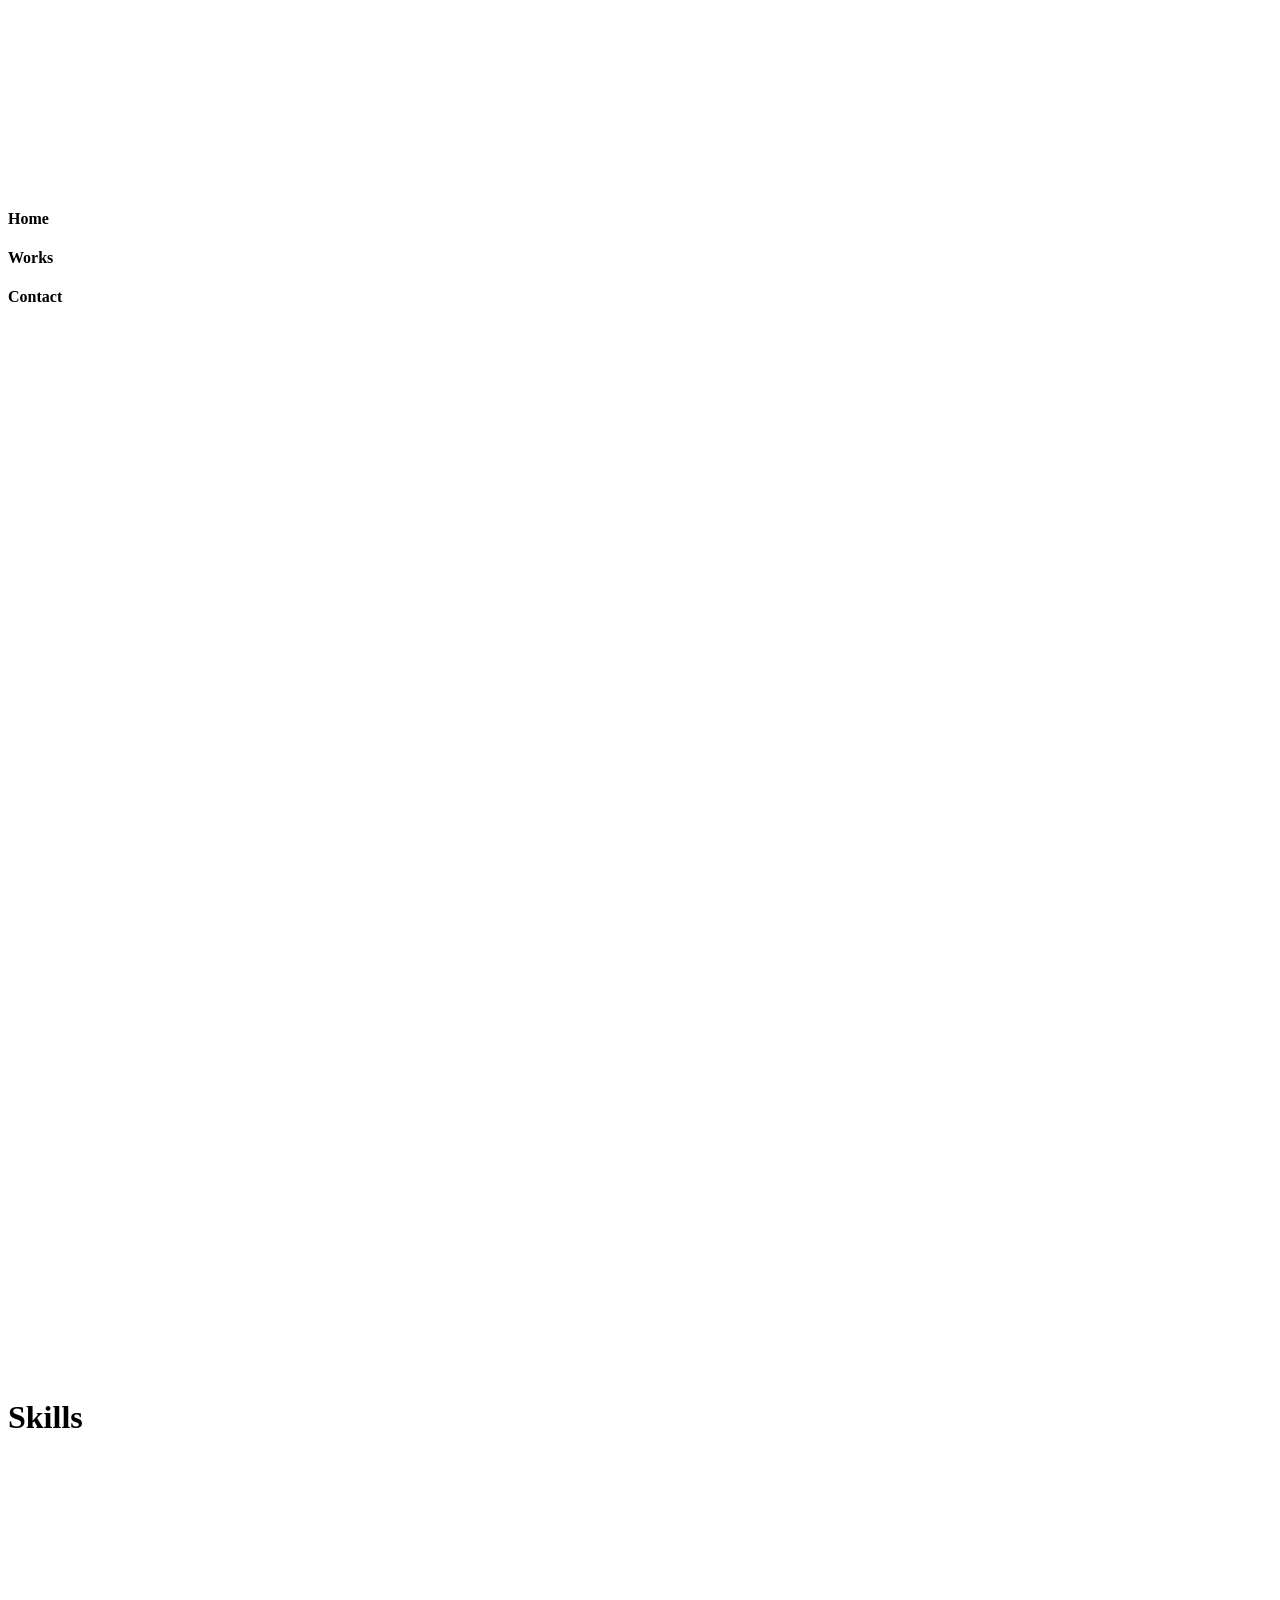
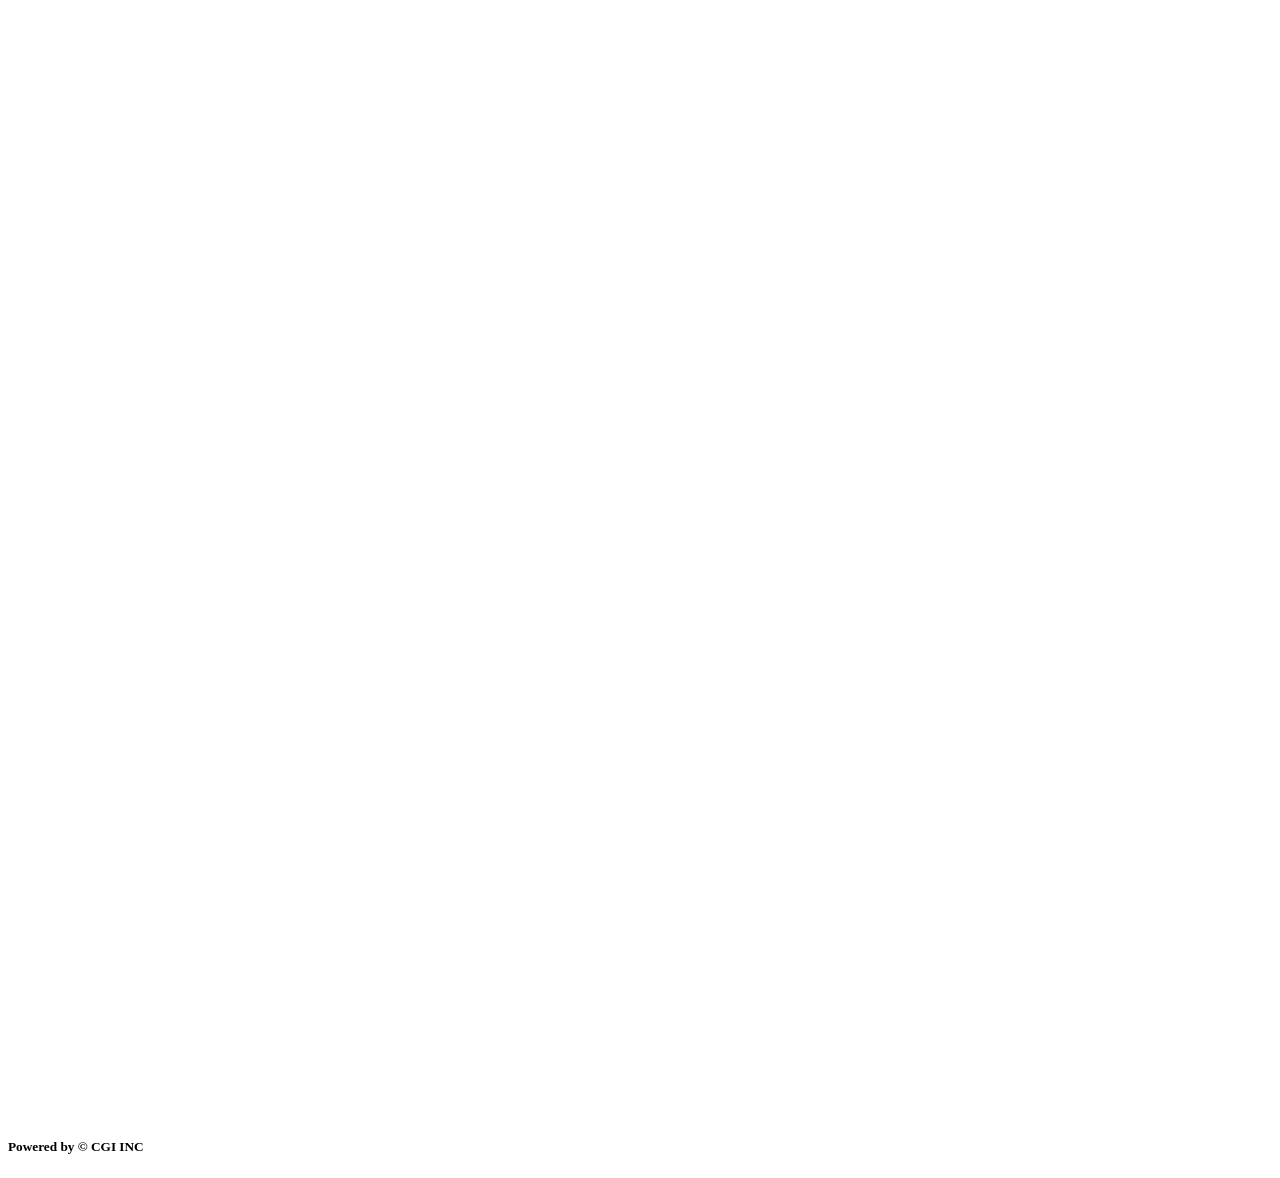
==== commit 09635d13: "Add files via upload" ====
--- a/index.html
+++ b/index.html
@@ -1 +1 @@
-<!DOCTYPE html><html><head><meta charSet="utf-8"/><meta name="viewport" content="width=device-width"/><title>Olaoluwa Babatunde</title><meta name="description" content="Olaoluwa Babatunde Isaac, a Full stack web developer"/><link rel="icon" href="/assets/favicon.png"/><meta name="next-head-count" content="5"/><link rel="preload" href="/_next/static/css/597dc10e619cf25d.css" as="style"/><link rel="stylesheet" href="/_next/static/css/597dc10e619cf25d.css" data-n-g=""/><noscript data-n-css=""></noscript><script defer="" nomodule="" src="/_next/static/chunks/polyfills-0d1b80a048d4787e.js"></script><script src="/_next/static/chunks/webpack-c05cae0106bff599.js" defer=""></script><script src="/_next/static/chunks/framework-ae4f43955bfa5ddc.js" defer=""></script><script src="/_next/static/chunks/main-91e872020ba9c64e.js" defer=""></script><script src="/_next/static/chunks/pages/_app-c96f0dad3185f6f6.js" defer=""></script><script src="/_next/static/chunks/245-9ee39dea4f0c6b76.js" defer=""></script><script src="/_next/static/chunks/675-f97ab6fcbb6e851f.js" defer=""></script><script src="/_next/static/chunks/pages/index-1073d11f4aef71d3.js" defer=""></script><script src="/_next/static/DleC5DWVHZuIDixge7CJt/_buildManifest.js" defer=""></script><script src="/_next/static/DleC5DWVHZuIDixge7CJt/_ssgManifest.js" defer=""></script></head><body><div id="__next"><div class="navbar d-flex align-items-center justify-content-evenly shadow text-dark bg-light" style="transform:translateY(-200px) translateZ(0)"><div class="hamburger"><div class="hamburger-icon bg-purple"></div><div class="hamburger-icon bg-purple"></div><div class="hamburger-icon bg-purple"></div></div><div class="navbar-brand d-flex m-0"><h5><strong class="text-purple">Olaoluwa</strong></h5><h5>Babatunde</h5></div><div class="nav-links w-25"><ul class="navbar-nav d-flex flex-row align-items-center justify-content-between"><li class="pointer text-hover-purple">Home</li><li class="pointer text-hover-purple">Works</li><li class="pointer text-hover-purple">Contact</li></ul></div><div class="theme-mode d-flex align-items-center justify-content-between"><i class="fa fa-lg fa-sun"></i><div class="custom-control custom-switch mx-1"><input type="checkbox" class="custom-control-input" id="customSwitches"/><label class="custom-control-label" for="customSwitches"></label></div><i class="fa fa-lg fa-moon"></i></div></div><div class="sm-nav container d-flex align-items-center justify-content-center flex-column shadow bg-light text-dark"><h4 class="pointer text-hover-purple">Home</h4><h4 class="pointer text-hover-purple">Works</h4><h4 class="pointer text-hover-purple">Contact</h4></div><div class="w-100 bg-light" style="height:100vh"><div class="pattern-bg-hero w-100 h-100" style="background-image:url(/_next/static/media/background.9d28abbf.png)"></div><div class="hero-content"><div class="container text-dark" style="opacity:0;transform:translateX(20px) translateZ(0)"><h5 class="text-purple">Hi there, I&#x27;m</h5><h2>Olaoluwa</h2><h2>Babatunde</h2><h4 class="text-purple">Fullstack Web developer</h4></div><div class="container"><div class="image-container" style="border:5px solid purple;box-shadow:2px 2px 10px 1px #ff00d0;position:relative;opacity:0;transform:translateX(-20px) translateZ(0)"><span style="box-sizing:border-box;display:block;overflow:hidden;width:initial;height:initial;background:none;opacity:1;border:0;margin:0;padding:0;position:absolute;top:0;left:0;bottom:0;right:0"><img alt="" src="[data-uri]" decoding="async" data-nimg="fill" style="position:absolute;top:0;left:0;bottom:0;right:0;box-sizing:border-box;padding:0;border:none;margin:auto;display:block;width:0;height:0;min-width:100%;max-width:100%;min-height:100%;max-height:100%"/><noscript><img alt="" sizes="100vw" srcSet="assets/ola.png?imwidth=640 640w, assets/ola.png?imwidth=750 750w, assets/ola.png?imwidth=828 828w, assets/ola.png?imwidth=1080 1080w, assets/ola.png?imwidth=1200 1200w, assets/ola.png?imwidth=1920 1920w, assets/ola.png?imwidth=2048 2048w, assets/ola.png?imwidth=3840 3840w" src="assets/ola.png?imwidth=3840" decoding="async" data-nimg="fill" style="position:absolute;top:0;left:0;bottom:0;right:0;box-sizing:border-box;padding:0;border:none;margin:auto;display:block;width:0;height:0;min-width:100%;max-width:100%;min-height:100%;max-height:100%" loading="lazy"/></noscript></span></div></div></div></div><div class="about-section bg-light"><div class="shadow-lg text-dark content d-flex flex-column p-4" style="opacity:0;transform:translateY(30px) translateZ(0)"><h1>About</h1><p style="font-size:20px;text-align:center">I&#x27;m a fullstack web developer based in Nigeria with experience building sites, developing automation systems and developing APIs since 2019. I have experience using front-end javascript, node js, react, php, laravel, wordpress, python, express js, etc. I also have freelancing experience on fiverr and upwork. I have good communication skills and problem solving skills.</p></div></div><div class="d-flex align-items-center justify-content-center flex-column w-100 bg-light text-dark"><h1>Skills</h1><div class="container row skills-grid py-2 d-flex align-items-center justify-content-center"><div class="card p-3 m-3 col-3 shadow" style="background:#ffffffb8;opacity:0;transform:translateY(30px) translateZ(0)"><object style="width:100%;height:100%" data="/_next/static/media/html.677d715b.svg" type="image/svg+xml"></object><span class="text-dark" style="text-align:center">html</span></div><div class="card p-3 m-3 col-3 shadow" style="background:#ffffffb8;opacity:0;transform:translateY(30px) translateZ(0)"><object style="width:100%;height:100%" data="/_next/static/media/css3.d0c25048.svg" type="image/svg+xml"></object><span class="text-dark" style="text-align:center">css3</span></div><div class="card p-3 m-3 col-3 shadow" style="background:#ffffffb8;opacity:0;transform:translateY(30px) translateZ(0)"><object style="width:100%;height:100%" data="/_next/static/media/javascript.72f70c73.svg" type="image/svg+xml"></object><span class="text-dark" style="text-align:center">javascript</span></div><div class="card p-3 m-3 col-3 shadow" style="background:#ffffffb8;opacity:0;transform:translateY(30px) translateZ(0)"><object style="width:100%;height:100%" data="/_next/static/media/nodejs.cdadf32e.svg" type="image/svg+xml"></object><span class="text-dark" style="text-align:center">nodejs</span></div><div class="card p-3 m-3 col-3 shadow" style="background:#ffffffb8;opacity:0;transform:translateY(30px) translateZ(0)"><object style="width:100%;height:100%" data="/_next/static/media/php.21f8e21d.svg" type="image/svg+xml"></object><span class="text-dark" style="text-align:center">php</span></div><div class="card p-3 m-3 col-3 shadow" style="background:#ffffffb8;opacity:0;transform:translateY(30px) translateZ(0)"><object style="width:100%;height:100%" data="/_next/static/media/laravel.0d3e0f70.svg" type="image/svg+xml"></object><span class="text-dark" style="text-align:center">laravel</span></div><div class="card p-3 m-3 col-3 shadow" style="background:#ffffffb8;opacity:0;transform:translateY(30px) translateZ(0)"><object style="width:100%;height:100%" data="/_next/static/media/wordpress.cd9a2d7a.svg" type="image/svg+xml"></object><span class="text-dark" style="text-align:center">wordpress</span></div><div class="card p-3 m-3 col-3 shadow" style="background:#ffffffb8;opacity:0;transform:translateY(30px) translateZ(0)"><object style="width:100%;height:100%" data="/_next/static/media/mysql.9a0f9f4f.svg" type="image/svg+xml"></object><span class="text-dark" style="text-align:center">mysql</span></div><div class="card p-3 m-3 col-3 shadow" style="background:#ffffffb8;opacity:0;transform:translateY(30px) translateZ(0)"><object style="width:100%;height:100%" data="/_next/static/media/mongodb.bccd75e4.svg" type="image/svg+xml"></object><span class="text-dark" style="text-align:center">mongodb</span></div><div class="card p-3 m-3 col-3 shadow" style="background:#ffffffb8;opacity:0;transform:translateY(30px) translateZ(0)"><object style="width:100%;height:100%" data="/_next/static/media/react.ca387af7.svg" type="image/svg+xml"></object><span class="text-dark" style="text-align:center">react</span></div><div class="card p-3 m-3 col-3 shadow" style="background:#ffffffb8;opacity:0;transform:translateY(30px) translateZ(0)"><object style="width:100%;height:100%" data="/_next/static/media/sass.ac2a3a95.svg" type="image/svg+xml"></object><span class="text-dark" style="text-align:center">sass</span></div><div class="card p-3 m-3 col-3 shadow" style="background:#ffffffb8;opacity:0;transform:translateY(30px) translateZ(0)"><object style="width:100%;height:100%" data="/_next/static/media/python.4bfe9e7e.svg" type="image/svg+xml"></object><span class="text-dark" style="text-align:center">python</span></div><div class="card p-3 m-3 col-3 shadow" style="background:#ffffffb8;opacity:0;transform:translateY(30px) translateZ(0)"><object style="width:100%;height:100%" data="/_next/static/media/django.a347269a.svg" type="image/svg+xml"></object><span class="text-dark" style="text-align:center">django</span></div><div class="card p-3 m-3 col-3 shadow" style="background:#ffffffb8;opacity:0;transform:translateY(30px) translateZ(0)"><object style="width:100%;height:100%" data="/_next/static/media/linux.ec51b27c.svg" type="image/svg+xml"></object><span class="text-dark" style="text-align:center">linux</span></div></div></div><footer class="bg-purple py-3 d-flex flex-column align-items-center justify-content-center"><div><a href="https://twitter.com/newheavenstudi1" target="_blank" class="fab fa-github text-light h2 mx-3"></a><a href="https://github.com/olaoluwanhs" target="_blank" class="fab fa-twitter text-light h2 mx-3"></a></div><h5 class="text-light text-center">Powered by © CGI INC</h5></footer></div><script id="__NEXT_DATA__" type="application/json">{"props":{"pageProps":{}},"page":"/","query":{},"buildId":"DleC5DWVHZuIDixge7CJt","nextExport":true,"autoExport":true,"isFallback":false,"scriptLoader":[]}</script></body></html>+<!DOCTYPE html><html><head><meta charSet="utf-8"/><meta name="viewport" content="width=device-width"/><title>Olaoluwa Babatunde</title><meta name="description" content="Olaoluwa Babatunde Isaac, a Full stack web developer"/><link rel="icon" href="/assets/favicon.png"/><meta name="next-head-count" content="5"/><link rel="preload" href="/_next/static/css/4a71f16d27917c3a.css" as="style"/><link rel="stylesheet" href="/_next/static/css/4a71f16d27917c3a.css" data-n-g=""/><noscript data-n-css=""></noscript><script defer="" nomodule="" src="/_next/static/chunks/polyfills-0d1b80a048d4787e.js"></script><script src="/_next/static/chunks/webpack-c05cae0106bff599.js" defer=""></script><script src="/_next/static/chunks/framework-ae4f43955bfa5ddc.js" defer=""></script><script src="/_next/static/chunks/main-91e872020ba9c64e.js" defer=""></script><script src="/_next/static/chunks/pages/_app-c96f0dad3185f6f6.js" defer=""></script><script src="/_next/static/chunks/245-9ee39dea4f0c6b76.js" defer=""></script><script src="/_next/static/chunks/675-f97ab6fcbb6e851f.js" defer=""></script><script src="/_next/static/chunks/pages/index-f8681438d217a4d9.js" defer=""></script><script src="/_next/static/V7M1UuwKuCPEXAMBR8UhF/_buildManifest.js" defer=""></script><script src="/_next/static/V7M1UuwKuCPEXAMBR8UhF/_ssgManifest.js" defer=""></script></head><body><div id="__next"><div class="navbar d-flex align-items-center justify-content-evenly shadow text-dark bg-light" style="transform:translateY(-200px) translateZ(0)"><div class="hamburger"><div class="hamburger-icon bg-purple"></div><div class="hamburger-icon bg-purple"></div><div class="hamburger-icon bg-purple"></div></div><div class="navbar-brand d-flex m-0"><h5><strong class="text-purple">Olaoluwa</strong></h5><h5>Babatunde</h5></div><div class="nav-links w-25"><ul class="navbar-nav d-flex flex-row align-items-center justify-content-between"><li class="pointer text-hover-purple">Home</li><li class="pointer text-hover-purple">Works</li><li class="pointer text-hover-purple">Contact</li></ul></div><div class="theme-mode d-flex align-items-center justify-content-between"><i class="fa fa-lg fa-sun"></i><div class="custom-control custom-switch mx-1"><input type="checkbox" class="custom-control-input" id="customSwitches"/><label class="custom-control-label" for="customSwitches"></label></div><i class="fa fa-lg fa-moon"></i></div></div><div class="sm-nav container d-flex align-items-center justify-content-center flex-column shadow bg-light text-dark"><h4 class="pointer text-hover-purple">Home</h4><h4 class="pointer text-hover-purple">Works</h4><h4 class="pointer text-hover-purple">Contact</h4></div><div class="w-100 bg-light" style="height:100vh"><div class="pattern-bg-hero w-100 h-100" style="background-image:url(/_next/static/media/background.9d28abbf.png)"></div><div class="hero-content"><div class="container text-dark" style="opacity:0;transform:translateX(20px) translateZ(0)"><h5 class="text-purple">Hi there, I&#x27;m</h5><h2>Olaoluwa</h2><h2>Babatunde</h2><h4 class="text-purple">Fullstack Web developer</h4></div><div class="container"><div class="image-container" style="border:5px solid purple;box-shadow:2px 2px 10px 1px #ff00d0;position:relative;opacity:0;transform:translateX(-20px) translateZ(0)"><span style="box-sizing:border-box;display:block;overflow:hidden;width:initial;height:initial;background:none;opacity:1;border:0;margin:0;padding:0;position:absolute;top:0;left:0;bottom:0;right:0"><img alt="" src="[data-uri]" decoding="async" data-nimg="fill" style="position:absolute;top:0;left:0;bottom:0;right:0;box-sizing:border-box;padding:0;border:none;margin:auto;display:block;width:0;height:0;min-width:100%;max-width:100%;min-height:100%;max-height:100%"/><noscript><img alt="" sizes="100vw" srcSet="assets/ola.png?imwidth=640 640w, assets/ola.png?imwidth=750 750w, assets/ola.png?imwidth=828 828w, assets/ola.png?imwidth=1080 1080w, assets/ola.png?imwidth=1200 1200w, assets/ola.png?imwidth=1920 1920w, assets/ola.png?imwidth=2048 2048w, assets/ola.png?imwidth=3840 3840w" src="assets/ola.png?imwidth=3840" decoding="async" data-nimg="fill" style="position:absolute;top:0;left:0;bottom:0;right:0;box-sizing:border-box;padding:0;border:none;margin:auto;display:block;width:0;height:0;min-width:100%;max-width:100%;min-height:100%;max-height:100%" loading="lazy"/></noscript></span></div></div></div></div><div class="about-section bg-light"><div class="shadow-lg text-dark content d-flex flex-column p-4" style="opacity:0;transform:translateY(30px) translateZ(0)"><h1>About</h1><p style="font-size:20px;text-align:center">I&#x27;m a fullstack web developer based in Nigeria with experience building sites, developing automation systems and developing APIs since 2019. I have experience using front-end javascript, node js, react, php, laravel, wordpress, python, express js, etc. I also have freelancing experience on fiverr and upwork. I have good communication skills and problem solving skills.</p></div></div><div class="d-flex align-items-center justify-content-center flex-column w-100 bg-light text-dark"><h1>Skills</h1><div class="container row skills-grid py-2 d-flex align-items-center justify-content-center"><div class="card p-3 m-3 col-3 shadow" style="background:#ffffffb8;height:10vh;overflow:hidden;opacity:0;transform:translateY(30px) translateZ(0)"><object style="width:100%;height:10vh" data="/_next/static/media/html.677d715b.svg" type="image/svg+xml"></object><span class="text-dark" style="text-align:center">html</span></div><div class="card p-3 m-3 col-3 shadow" style="background:#ffffffb8;height:10vh;overflow:hidden;opacity:0;transform:translateY(30px) translateZ(0)"><object style="width:100%;height:10vh" data="/_next/static/media/css3.d0c25048.svg" type="image/svg+xml"></object><span class="text-dark" style="text-align:center">css3</span></div><div class="card p-3 m-3 col-3 shadow" style="background:#ffffffb8;height:10vh;overflow:hidden;opacity:0;transform:translateY(30px) translateZ(0)"><object style="width:100%;height:10vh" data="/_next/static/media/javascript.72f70c73.svg" type="image/svg+xml"></object><span class="text-dark" style="text-align:center">javascript</span></div><div class="card p-3 m-3 col-3 shadow" style="background:#ffffffb8;height:10vh;overflow:hidden;opacity:0;transform:translateY(30px) translateZ(0)"><object style="width:100%;height:10vh" data="/_next/static/media/nodejs.cdadf32e.svg" type="image/svg+xml"></object><span class="text-dark" style="text-align:center">nodejs</span></div><div class="card p-3 m-3 col-3 shadow" style="background:#ffffffb8;height:10vh;overflow:hidden;opacity:0;transform:translateY(30px) translateZ(0)"><object style="width:100%;height:10vh" data="/_next/static/media/php.21f8e21d.svg" type="image/svg+xml"></object><span class="text-dark" style="text-align:center">php</span></div><div class="card p-3 m-3 col-3 shadow" style="background:#ffffffb8;height:10vh;overflow:hidden;opacity:0;transform:translateY(30px) translateZ(0)"><object style="width:100%;height:10vh" data="/_next/static/media/laravel.0d3e0f70.svg" type="image/svg+xml"></object><span class="text-dark" style="text-align:center">laravel</span></div><div class="card p-3 m-3 col-3 shadow" style="background:#ffffffb8;height:10vh;overflow:hidden;opacity:0;transform:translateY(30px) translateZ(0)"><object style="width:100%;height:10vh" data="/_next/static/media/wordpress.cd9a2d7a.svg" type="image/svg+xml"></object><span class="text-dark" style="text-align:center">wordpress</span></div><div class="card p-3 m-3 col-3 shadow" style="background:#ffffffb8;height:10vh;overflow:hidden;opacity:0;transform:translateY(30px) translateZ(0)"><object style="width:100%;height:10vh" data="/_next/static/media/mysql.9a0f9f4f.svg" type="image/svg+xml"></object><span class="text-dark" style="text-align:center">mysql</span></div><div class="card p-3 m-3 col-3 shadow" style="background:#ffffffb8;height:10vh;overflow:hidden;opacity:0;transform:translateY(30px) translateZ(0)"><object style="width:100%;height:10vh" data="/_next/static/media/mongodb.bccd75e4.svg" type="image/svg+xml"></object><span class="text-dark" style="text-align:center">mongodb</span></div><div class="card p-3 m-3 col-3 shadow" style="background:#ffffffb8;height:10vh;overflow:hidden;opacity:0;transform:translateY(30px) translateZ(0)"><object style="width:100%;height:10vh" data="/_next/static/media/react.ca387af7.svg" type="image/svg+xml"></object><span class="text-dark" style="text-align:center">react</span></div><div class="card p-3 m-3 col-3 shadow" style="background:#ffffffb8;height:10vh;overflow:hidden;opacity:0;transform:translateY(30px) translateZ(0)"><object style="width:100%;height:10vh" data="/_next/static/media/sass.ac2a3a95.svg" type="image/svg+xml"></object><span class="text-dark" style="text-align:center">sass</span></div><div class="card p-3 m-3 col-3 shadow" style="background:#ffffffb8;height:10vh;overflow:hidden;opacity:0;transform:translateY(30px) translateZ(0)"><object style="width:100%;height:10vh" data="/_next/static/media/python.4bfe9e7e.svg" type="image/svg+xml"></object><span class="text-dark" style="text-align:center">python</span></div><div class="card p-3 m-3 col-3 shadow" style="background:#ffffffb8;height:10vh;overflow:hidden;opacity:0;transform:translateY(30px) translateZ(0)"><object style="width:100%;height:10vh" data="/_next/static/media/django.a347269a.svg" type="image/svg+xml"></object><span class="text-dark" style="text-align:center">django</span></div><div class="card p-3 m-3 col-3 shadow" style="background:#ffffffb8;height:10vh;overflow:hidden;opacity:0;transform:translateY(30px) translateZ(0)"><object style="width:100%;height:10vh" data="/_next/static/media/linux.ec51b27c.svg" type="image/svg+xml"></object><span class="text-dark" style="text-align:center">linux</span></div></div></div><footer class="bg-purple py-3 d-flex flex-column align-items-center justify-content-center"><div><a href="https://twitter.com/newheavenstudi1" target="_blank" class="fab fa-github text-light h2 mx-3"></a><a href="https://github.com/olaoluwanhs" target="_blank" class="fab fa-twitter text-light h2 mx-3"></a></div><h5 class="text-light text-center">Powered by © CGI INC</h5></footer></div><script id="__NEXT_DATA__" type="application/json">{"props":{"pageProps":{}},"page":"/","query":{},"buildId":"V7M1UuwKuCPEXAMBR8UhF","nextExport":true,"autoExport":true,"isFallback":false,"scriptLoader":[]}</script></body></html>
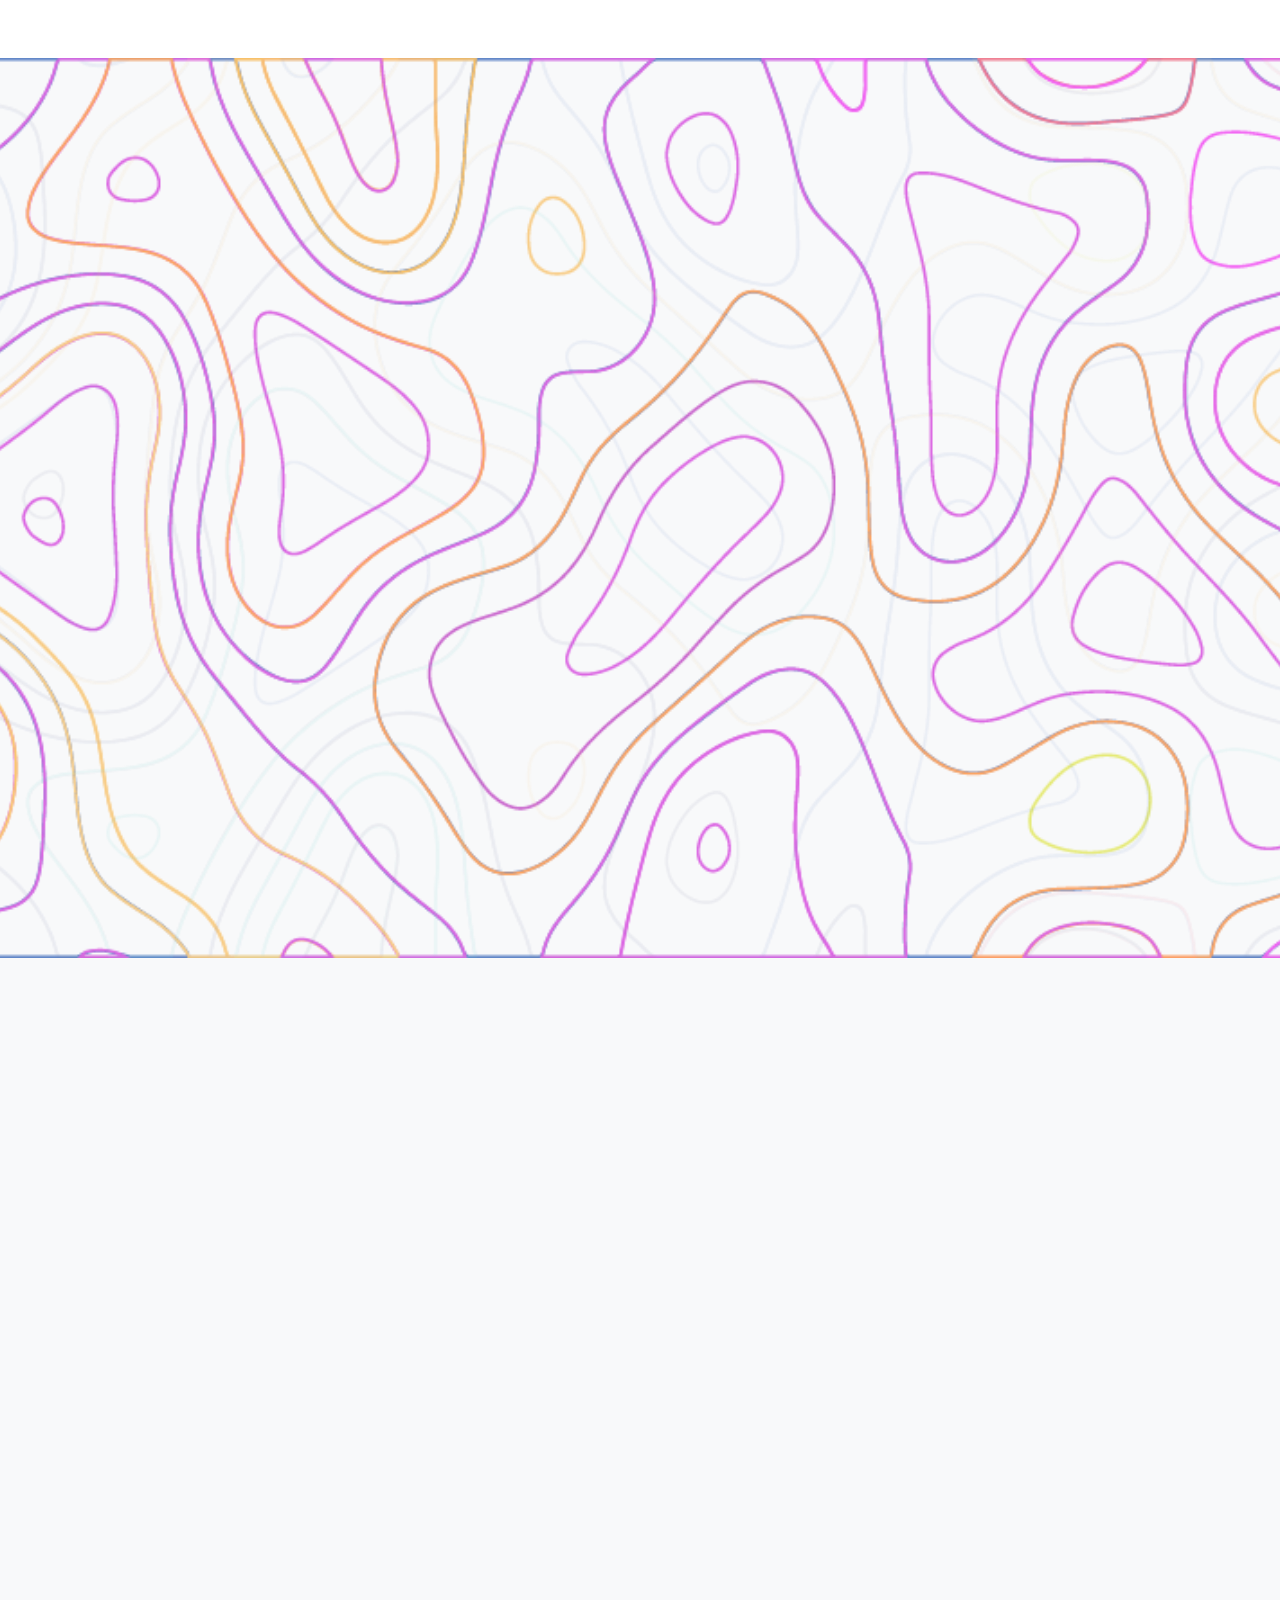
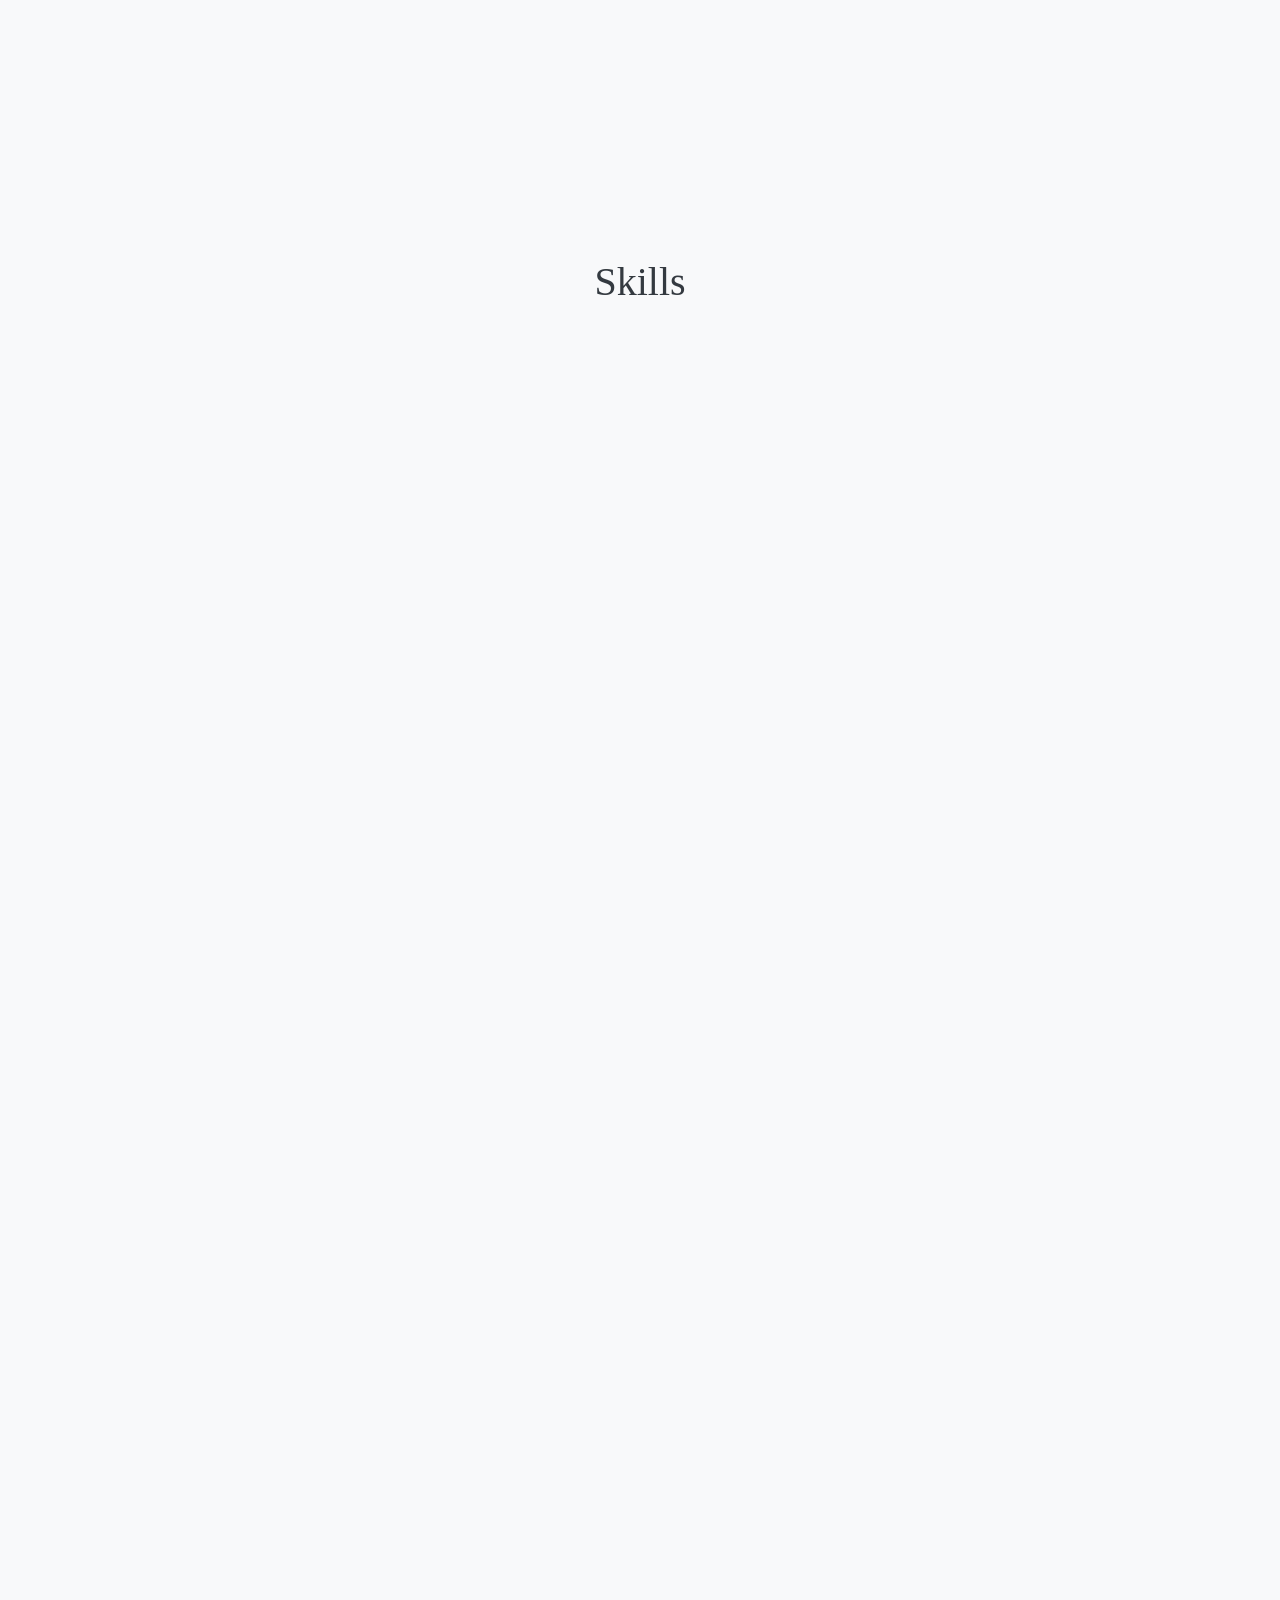
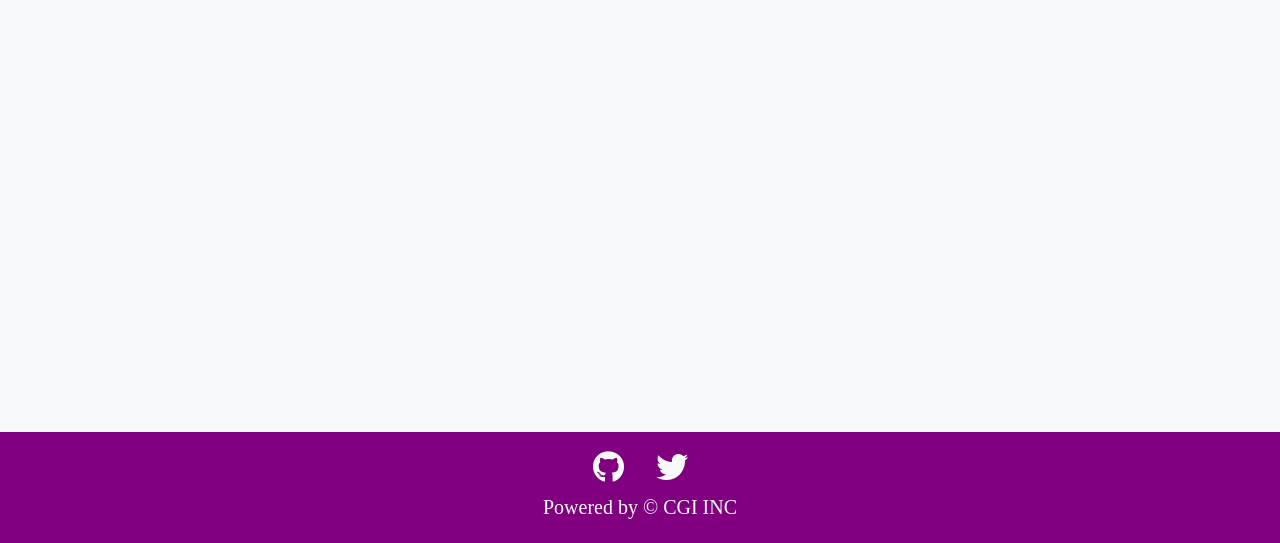
==== commit 25ec793e: "Add files via upload" ====
--- a/index.html
+++ b/index.html
@@ -1 +1 @@
-<!DOCTYPE html><html><head><meta charSet="utf-8"/><meta name="viewport" content="width=device-width"/><title>Olaoluwa Babatunde</title><meta name="description" content="Olaoluwa Babatunde Isaac, a Full stack web developer"/><link rel="icon" href="/assets/favicon.png"/><meta name="next-head-count" content="5"/><link rel="preload" href="/_next/static/css/4a71f16d27917c3a.css" as="style"/><link rel="stylesheet" href="/_next/static/css/4a71f16d27917c3a.css" data-n-g=""/><noscript data-n-css=""></noscript><script defer="" nomodule="" src="/_next/static/chunks/polyfills-0d1b80a048d4787e.js"></script><script src="/_next/static/chunks/webpack-c05cae0106bff599.js" defer=""></script><script src="/_next/static/chunks/framework-ae4f43955bfa5ddc.js" defer=""></script><script src="/_next/static/chunks/main-91e872020ba9c64e.js" defer=""></script><script src="/_next/static/chunks/pages/_app-c96f0dad3185f6f6.js" defer=""></script><script src="/_next/static/chunks/245-9ee39dea4f0c6b76.js" defer=""></script><script src="/_next/static/chunks/675-f97ab6fcbb6e851f.js" defer=""></script><script src="/_next/static/chunks/pages/index-f8681438d217a4d9.js" defer=""></script><script src="/_next/static/V7M1UuwKuCPEXAMBR8UhF/_buildManifest.js" defer=""></script><script src="/_next/static/V7M1UuwKuCPEXAMBR8UhF/_ssgManifest.js" defer=""></script></head><body><div id="__next"><div class="navbar d-flex align-items-center justify-content-evenly shadow text-dark bg-light" style="transform:translateY(-200px) translateZ(0)"><div class="hamburger"><div class="hamburger-icon bg-purple"></div><div class="hamburger-icon bg-purple"></div><div class="hamburger-icon bg-purple"></div></div><div class="navbar-brand d-flex m-0"><h5><strong class="text-purple">Olaoluwa</strong></h5><h5>Babatunde</h5></div><div class="nav-links w-25"><ul class="navbar-nav d-flex flex-row align-items-center justify-content-between"><li class="pointer text-hover-purple">Home</li><li class="pointer text-hover-purple">Works</li><li class="pointer text-hover-purple">Contact</li></ul></div><div class="theme-mode d-flex align-items-center justify-content-between"><i class="fa fa-lg fa-sun"></i><div class="custom-control custom-switch mx-1"><input type="checkbox" class="custom-control-input" id="customSwitches"/><label class="custom-control-label" for="customSwitches"></label></div><i class="fa fa-lg fa-moon"></i></div></div><div class="sm-nav container d-flex align-items-center justify-content-center flex-column shadow bg-light text-dark"><h4 class="pointer text-hover-purple">Home</h4><h4 class="pointer text-hover-purple">Works</h4><h4 class="pointer text-hover-purple">Contact</h4></div><div class="w-100 bg-light" style="height:100vh"><div class="pattern-bg-hero w-100 h-100" style="background-image:url(/_next/static/media/background.9d28abbf.png)"></div><div class="hero-content"><div class="container text-dark" style="opacity:0;transform:translateX(20px) translateZ(0)"><h5 class="text-purple">Hi there, I&#x27;m</h5><h2>Olaoluwa</h2><h2>Babatunde</h2><h4 class="text-purple">Fullstack Web developer</h4></div><div class="container"><div class="image-container" style="border:5px solid purple;box-shadow:2px 2px 10px 1px #ff00d0;position:relative;opacity:0;transform:translateX(-20px) translateZ(0)"><span style="box-sizing:border-box;display:block;overflow:hidden;width:initial;height:initial;background:none;opacity:1;border:0;margin:0;padding:0;position:absolute;top:0;left:0;bottom:0;right:0"><img alt="" src="[data-uri]" decoding="async" data-nimg="fill" style="position:absolute;top:0;left:0;bottom:0;right:0;box-sizing:border-box;padding:0;border:none;margin:auto;display:block;width:0;height:0;min-width:100%;max-width:100%;min-height:100%;max-height:100%"/><noscript><img alt="" sizes="100vw" srcSet="assets/ola.png?imwidth=640 640w, assets/ola.png?imwidth=750 750w, assets/ola.png?imwidth=828 828w, assets/ola.png?imwidth=1080 1080w, assets/ola.png?imwidth=1200 1200w, assets/ola.png?imwidth=1920 1920w, assets/ola.png?imwidth=2048 2048w, assets/ola.png?imwidth=3840 3840w" src="assets/ola.png?imwidth=3840" decoding="async" data-nimg="fill" style="position:absolute;top:0;left:0;bottom:0;right:0;box-sizing:border-box;padding:0;border:none;margin:auto;display:block;width:0;height:0;min-width:100%;max-width:100%;min-height:100%;max-height:100%" loading="lazy"/></noscript></span></div></div></div></div><div class="about-section bg-light"><div class="shadow-lg text-dark content d-flex flex-column p-4" style="opacity:0;transform:translateY(30px) translateZ(0)"><h1>About</h1><p style="font-size:20px;text-align:center">I&#x27;m a fullstack web developer based in Nigeria with experience building sites, developing automation systems and developing APIs since 2019. I have experience using front-end javascript, node js, react, php, laravel, wordpress, python, express js, etc. I also have freelancing experience on fiverr and upwork. I have good communication skills and problem solving skills.</p></div></div><div class="d-flex align-items-center justify-content-center flex-column w-100 bg-light text-dark"><h1>Skills</h1><div class="container row skills-grid py-2 d-flex align-items-center justify-content-center"><div class="card p-3 m-3 col-3 shadow" style="background:#ffffffb8;height:10vh;overflow:hidden;opacity:0;transform:translateY(30px) translateZ(0)"><object style="width:100%;height:10vh" data="/_next/static/media/html.677d715b.svg" type="image/svg+xml"></object><span class="text-dark" style="text-align:center">html</span></div><div class="card p-3 m-3 col-3 shadow" style="background:#ffffffb8;height:10vh;overflow:hidden;opacity:0;transform:translateY(30px) translateZ(0)"><object style="width:100%;height:10vh" data="/_next/static/media/css3.d0c25048.svg" type="image/svg+xml"></object><span class="text-dark" style="text-align:center">css3</span></div><div class="card p-3 m-3 col-3 shadow" style="background:#ffffffb8;height:10vh;overflow:hidden;opacity:0;transform:translateY(30px) translateZ(0)"><object style="width:100%;height:10vh" data="/_next/static/media/javascript.72f70c73.svg" type="image/svg+xml"></object><span class="text-dark" style="text-align:center">javascript</span></div><div class="card p-3 m-3 col-3 shadow" style="background:#ffffffb8;height:10vh;overflow:hidden;opacity:0;transform:translateY(30px) translateZ(0)"><object style="width:100%;height:10vh" data="/_next/static/media/nodejs.cdadf32e.svg" type="image/svg+xml"></object><span class="text-dark" style="text-align:center">nodejs</span></div><div class="card p-3 m-3 col-3 shadow" style="background:#ffffffb8;height:10vh;overflow:hidden;opacity:0;transform:translateY(30px) translateZ(0)"><object style="width:100%;height:10vh" data="/_next/static/media/php.21f8e21d.svg" type="image/svg+xml"></object><span class="text-dark" style="text-align:center">php</span></div><div class="card p-3 m-3 col-3 shadow" style="background:#ffffffb8;height:10vh;overflow:hidden;opacity:0;transform:translateY(30px) translateZ(0)"><object style="width:100%;height:10vh" data="/_next/static/media/laravel.0d3e0f70.svg" type="image/svg+xml"></object><span class="text-dark" style="text-align:center">laravel</span></div><div class="card p-3 m-3 col-3 shadow" style="background:#ffffffb8;height:10vh;overflow:hidden;opacity:0;transform:translateY(30px) translateZ(0)"><object style="width:100%;height:10vh" data="/_next/static/media/wordpress.cd9a2d7a.svg" type="image/svg+xml"></object><span class="text-dark" style="text-align:center">wordpress</span></div><div class="card p-3 m-3 col-3 shadow" style="background:#ffffffb8;height:10vh;overflow:hidden;opacity:0;transform:translateY(30px) translateZ(0)"><object style="width:100%;height:10vh" data="/_next/static/media/mysql.9a0f9f4f.svg" type="image/svg+xml"></object><span class="text-dark" style="text-align:center">mysql</span></div><div class="card p-3 m-3 col-3 shadow" style="background:#ffffffb8;height:10vh;overflow:hidden;opacity:0;transform:translateY(30px) translateZ(0)"><object style="width:100%;height:10vh" data="/_next/static/media/mongodb.bccd75e4.svg" type="image/svg+xml"></object><span class="text-dark" style="text-align:center">mongodb</span></div><div class="card p-3 m-3 col-3 shadow" style="background:#ffffffb8;height:10vh;overflow:hidden;opacity:0;transform:translateY(30px) translateZ(0)"><object style="width:100%;height:10vh" data="/_next/static/media/react.ca387af7.svg" type="image/svg+xml"></object><span class="text-dark" style="text-align:center">react</span></div><div class="card p-3 m-3 col-3 shadow" style="background:#ffffffb8;height:10vh;overflow:hidden;opacity:0;transform:translateY(30px) translateZ(0)"><object style="width:100%;height:10vh" data="/_next/static/media/sass.ac2a3a95.svg" type="image/svg+xml"></object><span class="text-dark" style="text-align:center">sass</span></div><div class="card p-3 m-3 col-3 shadow" style="background:#ffffffb8;height:10vh;overflow:hidden;opacity:0;transform:translateY(30px) translateZ(0)"><object style="width:100%;height:10vh" data="/_next/static/media/python.4bfe9e7e.svg" type="image/svg+xml"></object><span class="text-dark" style="text-align:center">python</span></div><div class="card p-3 m-3 col-3 shadow" style="background:#ffffffb8;height:10vh;overflow:hidden;opacity:0;transform:translateY(30px) translateZ(0)"><object style="width:100%;height:10vh" data="/_next/static/media/django.a347269a.svg" type="image/svg+xml"></object><span class="text-dark" style="text-align:center">django</span></div><div class="card p-3 m-3 col-3 shadow" style="background:#ffffffb8;height:10vh;overflow:hidden;opacity:0;transform:translateY(30px) translateZ(0)"><object style="width:100%;height:10vh" data="/_next/static/media/linux.ec51b27c.svg" type="image/svg+xml"></object><span class="text-dark" style="text-align:center">linux</span></div></div></div><footer class="bg-purple py-3 d-flex flex-column align-items-center justify-content-center"><div><a href="https://twitter.com/newheavenstudi1" target="_blank" class="fab fa-github text-light h2 mx-3"></a><a href="https://github.com/olaoluwanhs" target="_blank" class="fab fa-twitter text-light h2 mx-3"></a></div><h5 class="text-light text-center">Powered by © CGI INC</h5></footer></div><script id="__NEXT_DATA__" type="application/json">{"props":{"pageProps":{}},"page":"/","query":{},"buildId":"V7M1UuwKuCPEXAMBR8UhF","nextExport":true,"autoExport":true,"isFallback":false,"scriptLoader":[]}</script></body></html>+<!DOCTYPE html><html><head><meta charSet="utf-8"/><meta name="viewport" content="width=device-width"/><title>Olaoluwa Babatunde</title><meta name="description" content="Olaoluwa Babatunde Isaac, a Full stack web developer"/><link rel="icon" href="/assets/favicon.png"/><meta name="next-head-count" content="5"/><link rel="preload" href="/_next/static/css/4a71f16d27917c3a.css" as="style"/><link rel="stylesheet" href="/_next/static/css/4a71f16d27917c3a.css" data-n-g=""/><noscript data-n-css=""></noscript><script defer="" nomodule="" src="/_next/static/chunks/polyfills-0d1b80a048d4787e.js"></script><script src="/_next/static/chunks/webpack-c05cae0106bff599.js" defer=""></script><script src="/_next/static/chunks/framework-ae4f43955bfa5ddc.js" defer=""></script><script src="/_next/static/chunks/main-91e872020ba9c64e.js" defer=""></script><script src="/_next/static/chunks/pages/_app-c96f0dad3185f6f6.js" defer=""></script><script src="/_next/static/chunks/245-9ee39dea4f0c6b76.js" defer=""></script><script src="/_next/static/chunks/675-f97ab6fcbb6e851f.js" defer=""></script><script src="/_next/static/chunks/pages/index-e9715de430617efe.js" defer=""></script><script src="/_next/static/koxTZ7B7r_2OH3VYplSsC/_buildManifest.js" defer=""></script><script src="/_next/static/koxTZ7B7r_2OH3VYplSsC/_ssgManifest.js" defer=""></script></head><body><div id="__next"><div class="navbar d-flex align-items-center justify-content-evenly shadow text-dark bg-light" style="transform:translateY(-200px) translateZ(0)"><div class="hamburger"><div class="hamburger-icon bg-purple"></div><div class="hamburger-icon bg-purple"></div><div class="hamburger-icon bg-purple"></div></div><div class="navbar-brand d-flex m-0"><h5><strong class="text-purple">Olaoluwa</strong></h5><h5>Babatunde</h5></div><div class="nav-links w-25"><ul class="navbar-nav d-flex flex-row align-items-center justify-content-between"><li class="pointer text-hover-purple">Home</li><li class="pointer text-hover-purple">Works</li><li class="pointer text-hover-purple">Contact</li></ul></div><div class="theme-mode d-flex align-items-center justify-content-between"><i class="fa fa-lg fa-sun"></i><div class="custom-control custom-switch mx-1"><input type="checkbox" class="custom-control-input" id="customSwitches"/><label class="custom-control-label" for="customSwitches"></label></div><i class="fa fa-lg fa-moon"></i></div></div><div class="sm-nav container d-flex align-items-center justify-content-center flex-column shadow bg-light text-dark"><h4 class="pointer text-hover-purple">Home</h4><h4 class="pointer text-hover-purple">Works</h4><h4 class="pointer text-hover-purple">Contact</h4></div><div class="w-100 bg-light" style="height:100vh"><div class="pattern-bg-hero w-100 h-100" style="background-image:url(/_next/static/media/background.9d28abbf.png)"></div><div class="hero-content"><div class="container text-dark" style="opacity:0;transform:translateX(20px) translateZ(0)"><h5 class="text-purple">Hi there, I&#x27;m</h5><h2>Olaoluwa</h2><h2>Babatunde</h2><h4 class="text-purple">Fullstack Web developer</h4></div><div class="container"><div class="image-container" style="border:5px solid purple;box-shadow:2px 2px 10px 1px #ff00d0;position:relative;opacity:0;transform:translateX(-20px) translateZ(0)"><span style="box-sizing:border-box;display:block;overflow:hidden;width:initial;height:initial;background:none;opacity:1;border:0;margin:0;padding:0;position:absolute;top:0;left:0;bottom:0;right:0"><img alt="" src="[data-uri]" decoding="async" data-nimg="fill" style="position:absolute;top:0;left:0;bottom:0;right:0;box-sizing:border-box;padding:0;border:none;margin:auto;display:block;width:0;height:0;min-width:100%;max-width:100%;min-height:100%;max-height:100%"/><noscript><img alt="" sizes="100vw" srcSet="assets/ola.png?imwidth=640 640w, assets/ola.png?imwidth=750 750w, assets/ola.png?imwidth=828 828w, assets/ola.png?imwidth=1080 1080w, assets/ola.png?imwidth=1200 1200w, assets/ola.png?imwidth=1920 1920w, assets/ola.png?imwidth=2048 2048w, assets/ola.png?imwidth=3840 3840w" src="assets/ola.png?imwidth=3840" decoding="async" data-nimg="fill" style="position:absolute;top:0;left:0;bottom:0;right:0;box-sizing:border-box;padding:0;border:none;margin:auto;display:block;width:0;height:0;min-width:100%;max-width:100%;min-height:100%;max-height:100%" loading="lazy"/></noscript></span></div></div></div></div><div class="about-section bg-light"><div class="shadow-lg text-dark content d-flex flex-column p-4" style="opacity:0;transform:translateY(30px) translateZ(0)"><h1>About</h1><p style="font-size:20px;text-align:center">I&#x27;m a fullstack web developer based in Nigeria with experience building sites, developing automation systems and developing APIs since 2019. I have experience using front-end javascript, node js, react, php, laravel, wordpress, python, express js, etc. I also have freelancing experience on fiverr and upwork. I have good communication skills and problem solving skills.</p></div></div><div class="d-flex align-items-center justify-content-center flex-column w-100 bg-light text-dark"><h1>Skills</h1><div class="container row skills-grid py-2 d-flex align-items-center justify-content-center"><div class="card p-3 m-3 col-3 shadow" style="background:#ffffffb8;overflow:hidden;opacity:0;transform:translateY(30px) translateZ(0)"><object style="width:100%;height:100%" data="/_next/static/media/html.677d715b.svg" type="image/svg+xml"></object><span class="text-dark" style="text-align:center">html</span></div><div class="card p-3 m-3 col-3 shadow" style="background:#ffffffb8;overflow:hidden;opacity:0;transform:translateY(30px) translateZ(0)"><object style="width:100%;height:100%" data="/_next/static/media/css3.d0c25048.svg" type="image/svg+xml"></object><span class="text-dark" style="text-align:center">css3</span></div><div class="card p-3 m-3 col-3 shadow" style="background:#ffffffb8;overflow:hidden;opacity:0;transform:translateY(30px) translateZ(0)"><object style="width:100%;height:100%" data="/_next/static/media/javascript.72f70c73.svg" type="image/svg+xml"></object><span class="text-dark" style="text-align:center">javascript</span></div><div class="card p-3 m-3 col-3 shadow" style="background:#ffffffb8;overflow:hidden;opacity:0;transform:translateY(30px) translateZ(0)"><object style="width:100%;height:100%" data="/_next/static/media/nodejs.cdadf32e.svg" type="image/svg+xml"></object><span class="text-dark" style="text-align:center">nodejs</span></div><div class="card p-3 m-3 col-3 shadow" style="background:#ffffffb8;overflow:hidden;opacity:0;transform:translateY(30px) translateZ(0)"><object style="width:100%;height:100%" data="/_next/static/media/php.21f8e21d.svg" type="image/svg+xml"></object><span class="text-dark" style="text-align:center">php</span></div><div class="card p-3 m-3 col-3 shadow" style="background:#ffffffb8;overflow:hidden;opacity:0;transform:translateY(30px) translateZ(0)"><object style="width:100%;height:100%" data="/_next/static/media/laravel.0d3e0f70.svg" type="image/svg+xml"></object><span class="text-dark" style="text-align:center">laravel</span></div><div class="card p-3 m-3 col-3 shadow" style="background:#ffffffb8;overflow:hidden;opacity:0;transform:translateY(30px) translateZ(0)"><object style="width:100%;height:100%" data="/_next/static/media/wordpress.cd9a2d7a.svg" type="image/svg+xml"></object><span class="text-dark" style="text-align:center">wordpress</span></div><div class="card p-3 m-3 col-3 shadow" style="background:#ffffffb8;overflow:hidden;opacity:0;transform:translateY(30px) translateZ(0)"><object style="width:100%;height:100%" data="/_next/static/media/mysql.9a0f9f4f.svg" type="image/svg+xml"></object><span class="text-dark" style="text-align:center">mysql</span></div><div class="card p-3 m-3 col-3 shadow" style="background:#ffffffb8;overflow:hidden;opacity:0;transform:translateY(30px) translateZ(0)"><object style="width:100%;height:100%" data="/_next/static/media/mongodb.bccd75e4.svg" type="image/svg+xml"></object><span class="text-dark" style="text-align:center">mongodb</span></div><div class="card p-3 m-3 col-3 shadow" style="background:#ffffffb8;overflow:hidden;opacity:0;transform:translateY(30px) translateZ(0)"><object style="width:100%;height:100%" data="/_next/static/media/react.ca387af7.svg" type="image/svg+xml"></object><span class="text-dark" style="text-align:center">react</span></div><div class="card p-3 m-3 col-3 shadow" style="background:#ffffffb8;overflow:hidden;opacity:0;transform:translateY(30px) translateZ(0)"><object style="width:100%;height:100%" data="/_next/static/media/sass.00cbe4ba.svg" type="image/svg+xml"></object><span class="text-dark" style="text-align:center">sass</span></div><div class="card p-3 m-3 col-3 shadow" style="background:#ffffffb8;overflow:hidden;opacity:0;transform:translateY(30px) translateZ(0)"><object style="width:100%;height:100%" data="/_next/static/media/python.4bfe9e7e.svg" type="image/svg+xml"></object><span class="text-dark" style="text-align:center">python</span></div><div class="card p-3 m-3 col-3 shadow" style="background:#ffffffb8;overflow:hidden;opacity:0;transform:translateY(30px) translateZ(0)"><object style="width:100%;height:100%" data="/_next/static/media/django.a347269a.svg" type="image/svg+xml"></object><span class="text-dark" style="text-align:center">django</span></div><div class="card p-3 m-3 col-3 shadow" style="background:#ffffffb8;overflow:hidden;opacity:0;transform:translateY(30px) translateZ(0)"><object style="width:100%;height:100%" data="/_next/static/media/linux.ec51b27c.svg" type="image/svg+xml"></object><span class="text-dark" style="text-align:center">linux</span></div></div></div><footer class="bg-purple py-3 d-flex flex-column align-items-center justify-content-center"><div><a href="https://twitter.com/newheavenstudi1" target="_blank" class="fab fa-github text-light h2 mx-3"></a><a href="https://github.com/olaoluwanhs" target="_blank" class="fab fa-twitter text-light h2 mx-3"></a></div><h5 class="text-light text-center">Powered by © CGI INC</h5></footer></div><script id="__NEXT_DATA__" type="application/json">{"props":{"pageProps":{}},"page":"/","query":{},"buildId":"koxTZ7B7r_2OH3VYplSsC","nextExport":true,"autoExport":true,"isFallback":false,"scriptLoader":[]}</script></body></html>
--- a/_next/static/css/4a71f16d27917c3a.css
+++ b/_next/static/css/4a71f16d27917c3a.css
@@ -0,0 +1,11 @@
+@import url("https://fonts.googleapis.com/css2?family=Edu+SA+Beginner:wght@400;600;700&display=swap");.navbar{position:-webkit-sticky;position:sticky;top:0;left:0;z-index:10}.navbar-brand{cursor:pointer}@media (max-width:768px){.nav-links{display:none}}.hamburger{width:40px;height:40px;display:flex;flex-direction:column;align-items:center;justify-content:space-between;overflow:hidden;position:relative}@media (min-width:769px){.hamburger{display:none}}.hamburger .hamburger-icon{height:8px;width:100%;border-radius:2px;transition:.5s}.clicked-hamburger-icon{position:absolute}.clicked-hamburger-icon:first-child{top:50%;transform:rotate(45deg)}.clicked-hamburger-icon:nth-child(2){display:none}.clicked-hamburger-icon:nth-child(3){top:50%;transform:rotate(-45deg)}.sm-nav{width:100vw;height:80vh;position:fixed;top:-100%;left:0;z-index:5;transition:.5s}.sm-nav .nav-list{height:100%}.about-section,.about-section .content{width:100vw;height:100vh;display:flex;align-items:center;justify-content:center}.about-section .content{width:90vw;height:90vh;align-items:center;justify-content:center}.custom-control-input:focus~.custom-control-label:before{border-color:orange!important;box-shadow:0 0 0 .2rem rgba(255,145,0,.25)!important}.custom-control-input:active~.custom-control-label:before,.custom-control-input:checked~.custom-control-label:before{border-color:orange!important;background-color:orange!important}.custom-control-input:focus:not(:checked)~.custom-control-label:before{border-color:orange!important}.custom-control-input-green:not(:disabled):active~.custom-control-label:before{background-color:orange!important;border-color:orange!important}*{font-family:cursive}.bg-dark{background-color:#3a3a3a!important}.bg-purple{background-color:purple!important}.bg-orange{background-color:orange!important}.pattern-bg,.pattern-bg-hero{background-size:cover;background-position:50%;background-repeat:no-repeat}.pattern-bg-hero{height:100%;position:absolute;opacity:.6;z-index:1}.hero-content{z-index:3;position:absolute;height:100%;width:100vw;display:flex;align-items:center;justify-content:center}@media (max-width:768px){.hero-content{flex-direction:column-reverse}}.hero-content .container{width:50%;height:100%;display:flex;flex-direction:column;align-items:center;justify-content:center}.hero-content .container h5{font-size:30px}.hero-content .container h2{font-size:70px}@media (max-width:768px){.hero-content .container{width:100%;height:50%}.hero-content .container:first-child{justify-content:flex-start}.hero-content .container:nth-child(2){justify-content:flex-end}}.image-container{width:50%;height:50%;box-sizing:content-box;border-radius:15px;margin-bottom:1rem}.image-container img{width:100%;height:100%;-o-object-fit:contain;object-fit:contain}.shadow-dark{box-shadow:2px 2px 7px 4px #202020}.pointer{cursor:pointer}.text-purple{color:purple}.text-orange{color:orange}.text-hover-purple:hover{color:purple}.text-hover-orange:hover{color:orange}.project{width:30rem;font-size:larger}@media (max-width:768px){.project{width:20rem}}.btn-purple{background-color:purple!important}.btn-orange{background-color:orange!important}.reviews{width:90vw;-o-object-fit:contain;object-fit:contain}
+/*!
+ * Font Awesome Free 5.15.1 by @fontawesome - https://fontawesome.com
+ * License - https://fontawesome.com/license/free (Icons: CC BY 4.0, Fonts: SIL OFL 1.1, Code: MIT License)
+ */.fa,.fab,.fad,.fal,.far,.fas{-moz-osx-font-smoothing:grayscale;-webkit-font-smoothing:antialiased;display:inline-block;font-style:normal;font-feature-settings:normal;font-variant:normal;text-rendering:auto;line-height:1}.fa-lg{font-size:1.33333em;line-height:.75em;vertical-align:-.0667em}.fa-xs{font-size:.75em}.fa-sm{font-size:.875em}.fa-1x{font-size:1em}.fa-2x{font-size:2em}.fa-3x{font-size:3em}.fa-4x{font-size:4em}.fa-5x{font-size:5em}.fa-6x{font-size:6em}.fa-7x{font-size:7em}.fa-8x{font-size:8em}.fa-9x{font-size:9em}.fa-10x{font-size:10em}.fa-fw{text-align:center;width:1.25em}.fa-ul{list-style-type:none;margin-left:2.5em;padding-left:0}.fa-ul>li{position:relative}.fa-li{left:-2em;position:absolute;text-align:center;width:2em;line-height:inherit}.fa-border{border:.08em solid #eee;border-radius:.1em;padding:.2em .25em .15em}.fa-pull-left{float:left}.fa-pull-right{float:right}.fa.fa-pull-left,.fab.fa-pull-left,.fal.fa-pull-left,.far.fa-pull-left,.fas.fa-pull-left{margin-right:.3em}.fa.fa-pull-right,.fab.fa-pull-right,.fal.fa-pull-right,.far.fa-pull-right,.fas.fa-pull-right{margin-left:.3em}.fa-spin{-webkit-animation:fa-spin 2s linear infinite;animation:fa-spin 2s linear infinite}.fa-pulse{-webkit-animation:fa-spin 1s steps(8) infinite;animation:fa-spin 1s steps(8) infinite}@-webkit-keyframes fa-spin{0%{transform:rotate(0deg)}to{transform:rotate(1turn)}}@keyframes fa-spin{0%{transform:rotate(0deg)}to{transform:rotate(1turn)}}.fa-rotate-90{-ms-filter:"progid:DXImageTransform.Microsoft.BasicImage(rotation=1)";transform:rotate(90deg)}.fa-rotate-180{-ms-filter:"progid:DXImageTransform.Microsoft.BasicImage(rotation=2)";transform:rotate(180deg)}.fa-rotate-270{-ms-filter:"progid:DXImageTransform.Microsoft.BasicImage(rotation=3)";transform:rotate(270deg)}.fa-flip-horizontal{-ms-filter:"progid:DXImageTransform.Microsoft.BasicImage(rotation=0, mirror=1)";transform:scaleX(-1)}.fa-flip-vertical{transform:scaleY(-1)}.fa-flip-both,.fa-flip-horizontal.fa-flip-vertical,.fa-flip-vertical{-ms-filter:"progid:DXImageTransform.Microsoft.BasicImage(rotation=2, mirror=1)"}.fa-flip-both,.fa-flip-horizontal.fa-flip-vertical{transform:scale(-1)}:root .fa-flip-both,:root .fa-flip-horizontal,:root .fa-flip-vertical,:root .fa-rotate-180,:root .fa-rotate-270,:root .fa-rotate-90{filter:none}.fa-stack{display:inline-block;height:2em;line-height:2em;position:relative;vertical-align:middle;width:2.5em}.fa-stack-1x,.fa-stack-2x{left:0;position:absolute;text-align:center;width:100%}.fa-stack-1x{line-height:inherit}.fa-stack-2x{font-size:2em}.fa-inverse{color:#fff}.fa-500px:before{content:"\f26e"}.fa-accessible-icon:before{content:"\f368"}.fa-accusoft:before{content:"\f369"}.fa-acquisitions-incorporated:before{content:"\f6af"}.fa-ad:before{content:"\f641"}.fa-address-book:before{content:"\f2b9"}.fa-address-card:before{content:"\f2bb"}.fa-adjust:before{content:"\f042"}.fa-adn:before{content:"\f170"}.fa-adversal:before{content:"\f36a"}.fa-affiliatetheme:before{content:"\f36b"}.fa-air-freshener:before{content:"\f5d0"}.fa-airbnb:before{content:"\f834"}.fa-algolia:before{content:"\f36c"}.fa-align-center:before{content:"\f037"}.fa-align-justify:before{content:"\f039"}.fa-align-left:before{content:"\f036"}.fa-align-right:before{content:"\f038"}.fa-alipay:before{content:"\f642"}.fa-allergies:before{content:"\f461"}.fa-amazon:before{content:"\f270"}.fa-amazon-pay:before{content:"\f42c"}.fa-ambulance:before{content:"\f0f9"}.fa-american-sign-language-interpreting:before{content:"\f2a3"}.fa-amilia:before{content:"\f36d"}.fa-anchor:before{content:"\f13d"}.fa-android:before{content:"\f17b"}.fa-angellist:before{content:"\f209"}.fa-angle-double-down:before{content:"\f103"}.fa-angle-double-left:before{content:"\f100"}.fa-angle-double-right:before{content:"\f101"}.fa-angle-double-up:before{content:"\f102"}.fa-angle-down:before{content:"\f107"}.fa-angle-left:before{content:"\f104"}.fa-angle-right:before{content:"\f105"}.fa-angle-up:before{content:"\f106"}.fa-angry:before{content:"\f556"}.fa-angrycreative:before{content:"\f36e"}.fa-angular:before{content:"\f420"}.fa-ankh:before{content:"\f644"}.fa-app-store:before{content:"\f36f"}.fa-app-store-ios:before{content:"\f370"}.fa-apper:before{content:"\f371"}.fa-apple:before{content:"\f179"}.fa-apple-alt:before{content:"\f5d1"}.fa-apple-pay:before{content:"\f415"}.fa-archive:before{content:"\f187"}.fa-archway:before{content:"\f557"}.fa-arrow-alt-circle-down:before{content:"\f358"}.fa-arrow-alt-circle-left:before{content:"\f359"}.fa-arrow-alt-circle-right:before{content:"\f35a"}.fa-arrow-alt-circle-up:before{content:"\f35b"}.fa-arrow-circle-down:before{content:"\f0ab"}.fa-arrow-circle-left:before{content:"\f0a8"}.fa-arrow-circle-right:before{content:"\f0a9"}.fa-arrow-circle-up:before{content:"\f0aa"}.fa-arrow-down:before{content:"\f063"}.fa-arrow-left:before{content:"\f060"}.fa-arrow-right:before{content:"\f061"}.fa-arrow-up:before{content:"\f062"}.fa-arrows-alt:before{content:"\f0b2"}.fa-arrows-alt-h:before{content:"\f337"}.fa-arrows-alt-v:before{content:"\f338"}.fa-artstation:before{content:"\f77a"}.fa-assistive-listening-systems:before{content:"\f2a2"}.fa-asterisk:before{content:"\f069"}.fa-asymmetrik:before{content:"\f372"}.fa-at:before{content:"\f1fa"}.fa-atlas:before{content:"\f558"}.fa-atlassian:before{content:"\f77b"}.fa-atom:before{content:"\f5d2"}.fa-audible:before{content:"\f373"}.fa-audio-description:before{content:"\f29e"}.fa-autoprefixer:before{content:"\f41c"}.fa-avianex:before{content:"\f374"}.fa-aviato:before{content:"\f421"}.fa-award:before{content:"\f559"}.fa-aws:before{content:"\f375"}.fa-baby:before{content:"\f77c"}.fa-baby-carriage:before{content:"\f77d"}.fa-backspace:before{content:"\f55a"}.fa-backward:before{content:"\f04a"}.fa-bacon:before{content:"\f7e5"}.fa-bacteria:before{content:"\e059"}.fa-bacterium:before{content:"\e05a"}.fa-bahai:before{content:"\f666"}.fa-balance-scale:before{content:"\f24e"}.fa-balance-scale-left:before{content:"\f515"}.fa-balance-scale-right:before{content:"\f516"}.fa-ban:before{content:"\f05e"}.fa-band-aid:before{content:"\f462"}.fa-bandcamp:before{content:"\f2d5"}.fa-barcode:before{content:"\f02a"}.fa-bars:before{content:"\f0c9"}.fa-baseball-ball:before{content:"\f433"}.fa-basketball-ball:before{content:"\f434"}.fa-bath:before{content:"\f2cd"}.fa-battery-empty:before{content:"\f244"}.fa-battery-full:before{content:"\f240"}.fa-battery-half:before{content:"\f242"}.fa-battery-quarter:before{content:"\f243"}.fa-battery-three-quarters:before{content:"\f241"}.fa-battle-net:before{content:"\f835"}.fa-bed:before{content:"\f236"}.fa-beer:before{content:"\f0fc"}.fa-behance:before{content:"\f1b4"}.fa-behance-square:before{content:"\f1b5"}.fa-bell:before{content:"\f0f3"}.fa-bell-slash:before{content:"\f1f6"}.fa-bezier-curve:before{content:"\f55b"}.fa-bible:before{content:"\f647"}.fa-bicycle:before{content:"\f206"}.fa-biking:before{content:"\f84a"}.fa-bimobject:before{content:"\f378"}.fa-binoculars:before{content:"\f1e5"}.fa-biohazard:before{content:"\f780"}.fa-birthday-cake:before{content:"\f1fd"}.fa-bitbucket:before{content:"\f171"}.fa-bitcoin:before{content:"\f379"}.fa-bity:before{content:"\f37a"}.fa-black-tie:before{content:"\f27e"}.fa-blackberry:before{content:"\f37b"}.fa-blender:before{content:"\f517"}.fa-blender-phone:before{content:"\f6b6"}.fa-blind:before{content:"\f29d"}.fa-blog:before{content:"\f781"}.fa-blogger:before{content:"\f37c"}.fa-blogger-b:before{content:"\f37d"}.fa-bluetooth:before{content:"\f293"}.fa-bluetooth-b:before{content:"\f294"}.fa-bold:before{content:"\f032"}.fa-bolt:before{content:"\f0e7"}.fa-bomb:before{content:"\f1e2"}.fa-bone:before{content:"\f5d7"}.fa-bong:before{content:"\f55c"}.fa-book:before{content:"\f02d"}.fa-book-dead:before{content:"\f6b7"}.fa-book-medical:before{content:"\f7e6"}.fa-book-open:before{content:"\f518"}.fa-book-reader:before{content:"\f5da"}.fa-bookmark:before{content:"\f02e"}.fa-bootstrap:before{content:"\f836"}.fa-border-all:before{content:"\f84c"}.fa-border-none:before{content:"\f850"}.fa-border-style:before{content:"\f853"}.fa-bowling-ball:before{content:"\f436"}.fa-box:before{content:"\f466"}.fa-box-open:before{content:"\f49e"}.fa-box-tissue:before{content:"\e05b"}.fa-boxes:before{content:"\f468"}.fa-braille:before{content:"\f2a1"}.fa-brain:before{content:"\f5dc"}.fa-bread-slice:before{content:"\f7ec"}.fa-briefcase:before{content:"\f0b1"}.fa-briefcase-medical:before{content:"\f469"}.fa-broadcast-tower:before{content:"\f519"}.fa-broom:before{content:"\f51a"}.fa-brush:before{content:"\f55d"}.fa-btc:before{content:"\f15a"}.fa-buffer:before{content:"\f837"}.fa-bug:before{content:"\f188"}.fa-building:before{content:"\f1ad"}.fa-bullhorn:before{content:"\f0a1"}.fa-bullseye:before{content:"\f140"}.fa-burn:before{content:"\f46a"}.fa-buromobelexperte:before{content:"\f37f"}.fa-bus:before{content:"\f207"}.fa-bus-alt:before{content:"\f55e"}.fa-business-time:before{content:"\f64a"}.fa-buy-n-large:before{content:"\f8a6"}.fa-buysellads:before{content:"\f20d"}.fa-calculator:before{content:"\f1ec"}.fa-calendar:before{content:"\f133"}.fa-calendar-alt:before{content:"\f073"}.fa-calendar-check:before{content:"\f274"}.fa-calendar-day:before{content:"\f783"}.fa-calendar-minus:before{content:"\f272"}.fa-calendar-plus:before{content:"\f271"}.fa-calendar-times:before{content:"\f273"}.fa-calendar-week:before{content:"\f784"}.fa-camera:before{content:"\f030"}.fa-camera-retro:before{content:"\f083"}.fa-campground:before{content:"\f6bb"}.fa-canadian-maple-leaf:before{content:"\f785"}.fa-candy-cane:before{content:"\f786"}.fa-cannabis:before{content:"\f55f"}.fa-capsules:before{content:"\f46b"}.fa-car:before{content:"\f1b9"}.fa-car-alt:before{content:"\f5de"}.fa-car-battery:before{content:"\f5df"}.fa-car-crash:before{content:"\f5e1"}.fa-car-side:before{content:"\f5e4"}.fa-caravan:before{content:"\f8ff"}.fa-caret-down:before{content:"\f0d7"}.fa-caret-left:before{content:"\f0d9"}.fa-caret-right:before{content:"\f0da"}.fa-caret-square-down:before{content:"\f150"}.fa-caret-square-left:before{content:"\f191"}.fa-caret-square-right:before{content:"\f152"}.fa-caret-square-up:before{content:"\f151"}.fa-caret-up:before{content:"\f0d8"}.fa-carrot:before{content:"\f787"}.fa-cart-arrow-down:before{content:"\f218"}.fa-cart-plus:before{content:"\f217"}.fa-cash-register:before{content:"\f788"}.fa-cat:before{content:"\f6be"}.fa-cc-amazon-pay:before{content:"\f42d"}.fa-cc-amex:before{content:"\f1f3"}.fa-cc-apple-pay:before{content:"\f416"}.fa-cc-diners-club:before{content:"\f24c"}.fa-cc-discover:before{content:"\f1f2"}.fa-cc-jcb:before{content:"\f24b"}.fa-cc-mastercard:before{content:"\f1f1"}.fa-cc-paypal:before{content:"\f1f4"}.fa-cc-stripe:before{content:"\f1f5"}.fa-cc-visa:before{content:"\f1f0"}.fa-centercode:before{content:"\f380"}.fa-centos:before{content:"\f789"}.fa-certificate:before{content:"\f0a3"}.fa-chair:before{content:"\f6c0"}.fa-chalkboard:before{content:"\f51b"}.fa-chalkboard-teacher:before{content:"\f51c"}.fa-charging-station:before{content:"\f5e7"}.fa-chart-area:before{content:"\f1fe"}.fa-chart-bar:before{content:"\f080"}.fa-chart-line:before{content:"\f201"}.fa-chart-pie:before{content:"\f200"}.fa-check:before{content:"\f00c"}.fa-check-circle:before{content:"\f058"}.fa-check-double:before{content:"\f560"}.fa-check-square:before{content:"\f14a"}.fa-cheese:before{content:"\f7ef"}.fa-chess:before{content:"\f439"}.fa-chess-bishop:before{content:"\f43a"}.fa-chess-board:before{content:"\f43c"}.fa-chess-king:before{content:"\f43f"}.fa-chess-knight:before{content:"\f441"}.fa-chess-pawn:before{content:"\f443"}.fa-chess-queen:before{content:"\f445"}.fa-chess-rook:before{content:"\f447"}.fa-chevron-circle-down:before{content:"\f13a"}.fa-chevron-circle-left:before{content:"\f137"}.fa-chevron-circle-right:before{content:"\f138"}.fa-chevron-circle-up:before{content:"\f139"}.fa-chevron-down:before{content:"\f078"}.fa-chevron-left:before{content:"\f053"}.fa-chevron-right:before{content:"\f054"}.fa-chevron-up:before{content:"\f077"}.fa-child:before{content:"\f1ae"}.fa-chrome:before{content:"\f268"}.fa-chromecast:before{content:"\f838"}.fa-church:before{content:"\f51d"}.fa-circle:before{content:"\f111"}.fa-circle-notch:before{content:"\f1ce"}.fa-city:before{content:"\f64f"}.fa-clinic-medical:before{content:"\f7f2"}.fa-clipboard:before{content:"\f328"}.fa-clipboard-check:before{content:"\f46c"}.fa-clipboard-list:before{content:"\f46d"}.fa-clock:before{content:"\f017"}.fa-clone:before{content:"\f24d"}.fa-closed-captioning:before{content:"\f20a"}.fa-cloud:before{content:"\f0c2"}.fa-cloud-download-alt:before{content:"\f381"}.fa-cloud-meatball:before{content:"\f73b"}.fa-cloud-moon:before{content:"\f6c3"}.fa-cloud-moon-rain:before{content:"\f73c"}.fa-cloud-rain:before{content:"\f73d"}.fa-cloud-showers-heavy:before{content:"\f740"}.fa-cloud-sun:before{content:"\f6c4"}.fa-cloud-sun-rain:before{content:"\f743"}.fa-cloud-upload-alt:before{content:"\f382"}.fa-cloudflare:before{content:"\e07d"}.fa-cloudscale:before{content:"\f383"}.fa-cloudsmith:before{content:"\f384"}.fa-cloudversify:before{content:"\f385"}.fa-cocktail:before{content:"\f561"}.fa-code:before{content:"\f121"}.fa-code-branch:before{content:"\f126"}.fa-codepen:before{content:"\f1cb"}.fa-codiepie:before{content:"\f284"}.fa-coffee:before{content:"\f0f4"}.fa-cog:before{content:"\f013"}.fa-cogs:before{content:"\f085"}.fa-coins:before{content:"\f51e"}.fa-columns:before{content:"\f0db"}.fa-comment:before{content:"\f075"}.fa-comment-alt:before{content:"\f27a"}.fa-comment-dollar:before{content:"\f651"}.fa-comment-dots:before{content:"\f4ad"}.fa-comment-medical:before{content:"\f7f5"}.fa-comment-slash:before{content:"\f4b3"}.fa-comments:before{content:"\f086"}.fa-comments-dollar:before{content:"\f653"}.fa-compact-disc:before{content:"\f51f"}.fa-compass:before{content:"\f14e"}.fa-compress:before{content:"\f066"}.fa-compress-alt:before{content:"\f422"}.fa-compress-arrows-alt:before{content:"\f78c"}.fa-concierge-bell:before{content:"\f562"}.fa-confluence:before{content:"\f78d"}.fa-connectdevelop:before{content:"\f20e"}.fa-contao:before{content:"\f26d"}.fa-cookie:before{content:"\f563"}.fa-cookie-bite:before{content:"\f564"}.fa-copy:before{content:"\f0c5"}.fa-copyright:before{content:"\f1f9"}.fa-cotton-bureau:before{content:"\f89e"}.fa-couch:before{content:"\f4b8"}.fa-cpanel:before{content:"\f388"}.fa-creative-commons:before{content:"\f25e"}.fa-creative-commons-by:before{content:"\f4e7"}.fa-creative-commons-nc:before{content:"\f4e8"}.fa-creative-commons-nc-eu:before{content:"\f4e9"}.fa-creative-commons-nc-jp:before{content:"\f4ea"}.fa-creative-commons-nd:before{content:"\f4eb"}.fa-creative-commons-pd:before{content:"\f4ec"}.fa-creative-commons-pd-alt:before{content:"\f4ed"}.fa-creative-commons-remix:before{content:"\f4ee"}.fa-creative-commons-sa:before{content:"\f4ef"}.fa-creative-commons-sampling:before{content:"\f4f0"}.fa-creative-commons-sampling-plus:before{content:"\f4f1"}.fa-creative-commons-share:before{content:"\f4f2"}.fa-creative-commons-zero:before{content:"\f4f3"}.fa-credit-card:before{content:"\f09d"}.fa-critical-role:before{content:"\f6c9"}.fa-crop:before{content:"\f125"}.fa-crop-alt:before{content:"\f565"}.fa-cross:before{content:"\f654"}.fa-crosshairs:before{content:"\f05b"}.fa-crow:before{content:"\f520"}.fa-crown:before{content:"\f521"}.fa-crutch:before{content:"\f7f7"}.fa-css3:before{content:"\f13c"}.fa-css3-alt:before{content:"\f38b"}.fa-cube:before{content:"\f1b2"}.fa-cubes:before{content:"\f1b3"}.fa-cut:before{content:"\f0c4"}.fa-cuttlefish:before{content:"\f38c"}.fa-d-and-d:before{content:"\f38d"}.fa-d-and-d-beyond:before{content:"\f6ca"}.fa-dailymotion:before{content:"\e052"}.fa-dashcube:before{content:"\f210"}.fa-database:before{content:"\f1c0"}.fa-deaf:before{content:"\f2a4"}.fa-deezer:before{content:"\e077"}.fa-delicious:before{content:"\f1a5"}.fa-democrat:before{content:"\f747"}.fa-deploydog:before{content:"\f38e"}.fa-deskpro:before{content:"\f38f"}.fa-desktop:before{content:"\f108"}.fa-dev:before{content:"\f6cc"}.fa-deviantart:before{content:"\f1bd"}.fa-dharmachakra:before{content:"\f655"}.fa-dhl:before{content:"\f790"}.fa-diagnoses:before{content:"\f470"}.fa-diaspora:before{content:"\f791"}.fa-dice:before{content:"\f522"}.fa-dice-d20:before{content:"\f6cf"}.fa-dice-d6:before{content:"\f6d1"}.fa-dice-five:before{content:"\f523"}.fa-dice-four:before{content:"\f524"}.fa-dice-one:before{content:"\f525"}.fa-dice-six:before{content:"\f526"}.fa-dice-three:before{content:"\f527"}.fa-dice-two:before{content:"\f528"}.fa-digg:before{content:"\f1a6"}.fa-digital-ocean:before{content:"\f391"}.fa-digital-tachograph:before{content:"\f566"}.fa-directions:before{content:"\f5eb"}.fa-discord:before{content:"\f392"}.fa-discourse:before{content:"\f393"}.fa-disease:before{content:"\f7fa"}.fa-divide:before{content:"\f529"}.fa-dizzy:before{content:"\f567"}.fa-dna:before{content:"\f471"}.fa-dochub:before{content:"\f394"}.fa-docker:before{content:"\f395"}.fa-dog:before{content:"\f6d3"}.fa-dollar-sign:before{content:"\f155"}.fa-dolly:before{content:"\f472"}.fa-dolly-flatbed:before{content:"\f474"}.fa-donate:before{content:"\f4b9"}.fa-door-closed:before{content:"\f52a"}.fa-door-open:before{content:"\f52b"}.fa-dot-circle:before{content:"\f192"}.fa-dove:before{content:"\f4ba"}.fa-download:before{content:"\f019"}.fa-draft2digital:before{content:"\f396"}.fa-drafting-compass:before{content:"\f568"}.fa-dragon:before{content:"\f6d5"}.fa-draw-polygon:before{content:"\f5ee"}.fa-dribbble:before{content:"\f17d"}.fa-dribbble-square:before{content:"\f397"}.fa-dropbox:before{content:"\f16b"}.fa-drum:before{content:"\f569"}.fa-drum-steelpan:before{content:"\f56a"}.fa-drumstick-bite:before{content:"\f6d7"}.fa-drupal:before{content:"\f1a9"}.fa-dumbbell:before{content:"\f44b"}.fa-dumpster:before{content:"\f793"}.fa-dumpster-fire:before{content:"\f794"}.fa-dungeon:before{content:"\f6d9"}.fa-dyalog:before{content:"\f399"}.fa-earlybirds:before{content:"\f39a"}.fa-ebay:before{content:"\f4f4"}.fa-edge:before{content:"\f282"}.fa-edge-legacy:before{content:"\e078"}.fa-edit:before{content:"\f044"}.fa-egg:before{content:"\f7fb"}.fa-eject:before{content:"\f052"}.fa-elementor:before{content:"\f430"}.fa-ellipsis-h:before{content:"\f141"}.fa-ellipsis-v:before{content:"\f142"}.fa-ello:before{content:"\f5f1"}.fa-ember:before{content:"\f423"}.fa-empire:before{content:"\f1d1"}.fa-envelope:before{content:"\f0e0"}.fa-envelope-open:before{content:"\f2b6"}.fa-envelope-open-text:before{content:"\f658"}.fa-envelope-square:before{content:"\f199"}.fa-envira:before{content:"\f299"}.fa-equals:before{content:"\f52c"}.fa-eraser:before{content:"\f12d"}.fa-erlang:before{content:"\f39d"}.fa-ethereum:before{content:"\f42e"}.fa-ethernet:before{content:"\f796"}.fa-etsy:before{content:"\f2d7"}.fa-euro-sign:before{content:"\f153"}.fa-evernote:before{content:"\f839"}.fa-exchange-alt:before{content:"\f362"}.fa-exclamation:before{content:"\f12a"}.fa-exclamation-circle:before{content:"\f06a"}.fa-exclamation-triangle:before{content:"\f071"}.fa-expand:before{content:"\f065"}.fa-expand-alt:before{content:"\f424"}.fa-expand-arrows-alt:before{content:"\f31e"}.fa-expeditedssl:before{content:"\f23e"}.fa-external-link-alt:before{content:"\f35d"}.fa-external-link-square-alt:before{content:"\f360"}.fa-eye:before{content:"\f06e"}.fa-eye-dropper:before{content:"\f1fb"}.fa-eye-slash:before{content:"\f070"}.fa-facebook:before{content:"\f09a"}.fa-facebook-f:before{content:"\f39e"}.fa-facebook-messenger:before{content:"\f39f"}.fa-facebook-square:before{content:"\f082"}.fa-fan:before{content:"\f863"}.fa-fantasy-flight-games:before{content:"\f6dc"}.fa-fast-backward:before{content:"\f049"}.fa-fast-forward:before{content:"\f050"}.fa-faucet:before{content:"\e005"}.fa-fax:before{content:"\f1ac"}.fa-feather:before{content:"\f52d"}.fa-feather-alt:before{content:"\f56b"}.fa-fedex:before{content:"\f797"}.fa-fedora:before{content:"\f798"}.fa-female:before{content:"\f182"}.fa-fighter-jet:before{content:"\f0fb"}.fa-figma:before{content:"\f799"}.fa-file:before{content:"\f15b"}.fa-file-alt:before{content:"\f15c"}.fa-file-archive:before{content:"\f1c6"}.fa-file-audio:before{content:"\f1c7"}.fa-file-code:before{content:"\f1c9"}.fa-file-contract:before{content:"\f56c"}.fa-file-csv:before{content:"\f6dd"}.fa-file-download:before{content:"\f56d"}.fa-file-excel:before{content:"\f1c3"}.fa-file-export:before{content:"\f56e"}.fa-file-image:before{content:"\f1c5"}.fa-file-import:before{content:"\f56f"}.fa-file-invoice:before{content:"\f570"}.fa-file-invoice-dollar:before{content:"\f571"}.fa-file-medical:before{content:"\f477"}.fa-file-medical-alt:before{content:"\f478"}.fa-file-pdf:before{content:"\f1c1"}.fa-file-powerpoint:before{content:"\f1c4"}.fa-file-prescription:before{content:"\f572"}.fa-file-signature:before{content:"\f573"}.fa-file-upload:before{content:"\f574"}.fa-file-video:before{content:"\f1c8"}.fa-file-word:before{content:"\f1c2"}.fa-fill:before{content:"\f575"}.fa-fill-drip:before{content:"\f576"}.fa-film:before{content:"\f008"}.fa-filter:before{content:"\f0b0"}.fa-fingerprint:before{content:"\f577"}.fa-fire:before{content:"\f06d"}.fa-fire-alt:before{content:"\f7e4"}.fa-fire-extinguisher:before{content:"\f134"}.fa-firefox:before{content:"\f269"}.fa-firefox-browser:before{content:"\e007"}.fa-first-aid:before{content:"\f479"}.fa-first-order:before{content:"\f2b0"}.fa-first-order-alt:before{content:"\f50a"}.fa-firstdraft:before{content:"\f3a1"}.fa-fish:before{content:"\f578"}.fa-fist-raised:before{content:"\f6de"}.fa-flag:before{content:"\f024"}.fa-flag-checkered:before{content:"\f11e"}.fa-flag-usa:before{content:"\f74d"}.fa-flask:before{content:"\f0c3"}.fa-flickr:before{content:"\f16e"}.fa-flipboard:before{content:"\f44d"}.fa-flushed:before{content:"\f579"}.fa-fly:before{content:"\f417"}.fa-folder:before{content:"\f07b"}.fa-folder-minus:before{content:"\f65d"}.fa-folder-open:before{content:"\f07c"}.fa-folder-plus:before{content:"\f65e"}.fa-font:before{content:"\f031"}.fa-font-awesome:before{content:"\f2b4"}.fa-font-awesome-alt:before{content:"\f35c"}.fa-font-awesome-flag:before{content:"\f425"}.fa-font-awesome-logo-full:before{content:"\f4e6"}.fa-fonticons:before{content:"\f280"}.fa-fonticons-fi:before{content:"\f3a2"}.fa-football-ball:before{content:"\f44e"}.fa-fort-awesome:before{content:"\f286"}.fa-fort-awesome-alt:before{content:"\f3a3"}.fa-forumbee:before{content:"\f211"}.fa-forward:before{content:"\f04e"}.fa-foursquare:before{content:"\f180"}.fa-free-code-camp:before{content:"\f2c5"}.fa-freebsd:before{content:"\f3a4"}.fa-frog:before{content:"\f52e"}.fa-frown:before{content:"\f119"}.fa-frown-open:before{content:"\f57a"}.fa-fulcrum:before{content:"\f50b"}.fa-funnel-dollar:before{content:"\f662"}.fa-futbol:before{content:"\f1e3"}.fa-galactic-republic:before{content:"\f50c"}.fa-galactic-senate:before{content:"\f50d"}.fa-gamepad:before{content:"\f11b"}.fa-gas-pump:before{content:"\f52f"}.fa-gavel:before{content:"\f0e3"}.fa-gem:before{content:"\f3a5"}.fa-genderless:before{content:"\f22d"}.fa-get-pocket:before{content:"\f265"}.fa-gg:before{content:"\f260"}.fa-gg-circle:before{content:"\f261"}.fa-ghost:before{content:"\f6e2"}.fa-gift:before{content:"\f06b"}.fa-gifts:before{content:"\f79c"}.fa-git:before{content:"\f1d3"}.fa-git-alt:before{content:"\f841"}.fa-git-square:before{content:"\f1d2"}.fa-github:before{content:"\f09b"}.fa-github-alt:before{content:"\f113"}.fa-github-square:before{content:"\f092"}.fa-gitkraken:before{content:"\f3a6"}.fa-gitlab:before{content:"\f296"}.fa-gitter:before{content:"\f426"}.fa-glass-cheers:before{content:"\f79f"}.fa-glass-martini:before{content:"\f000"}.fa-glass-martini-alt:before{content:"\f57b"}.fa-glass-whiskey:before{content:"\f7a0"}.fa-glasses:before{content:"\f530"}.fa-glide:before{content:"\f2a5"}.fa-glide-g:before{content:"\f2a6"}.fa-globe:before{content:"\f0ac"}.fa-globe-africa:before{content:"\f57c"}.fa-globe-americas:before{content:"\f57d"}.fa-globe-asia:before{content:"\f57e"}.fa-globe-europe:before{content:"\f7a2"}.fa-gofore:before{content:"\f3a7"}.fa-golf-ball:before{content:"\f450"}.fa-goodreads:before{content:"\f3a8"}.fa-goodreads-g:before{content:"\f3a9"}.fa-google:before{content:"\f1a0"}.fa-google-drive:before{content:"\f3aa"}.fa-google-pay:before{content:"\e079"}.fa-google-play:before{content:"\f3ab"}.fa-google-plus:before{content:"\f2b3"}.fa-google-plus-g:before{content:"\f0d5"}.fa-google-plus-square:before{content:"\f0d4"}.fa-google-wallet:before{content:"\f1ee"}.fa-gopuram:before{content:"\f664"}.fa-graduation-cap:before{content:"\f19d"}.fa-gratipay:before{content:"\f184"}.fa-grav:before{content:"\f2d6"}.fa-greater-than:before{content:"\f531"}.fa-greater-than-equal:before{content:"\f532"}.fa-grimace:before{content:"\f57f"}.fa-grin:before{content:"\f580"}.fa-grin-alt:before{content:"\f581"}.fa-grin-beam:before{content:"\f582"}.fa-grin-beam-sweat:before{content:"\f583"}.fa-grin-hearts:before{content:"\f584"}.fa-grin-squint:before{content:"\f585"}.fa-grin-squint-tears:before{content:"\f586"}.fa-grin-stars:before{content:"\f587"}.fa-grin-tears:before{content:"\f588"}.fa-grin-tongue:before{content:"\f589"}.fa-grin-tongue-squint:before{content:"\f58a"}.fa-grin-tongue-wink:before{content:"\f58b"}.fa-grin-wink:before{content:"\f58c"}.fa-grip-horizontal:before{content:"\f58d"}.fa-grip-lines:before{content:"\f7a4"}.fa-grip-lines-vertical:before{content:"\f7a5"}.fa-grip-vertical:before{content:"\f58e"}.fa-gripfire:before{content:"\f3ac"}.fa-grunt:before{content:"\f3ad"}.fa-guilded:before{content:"\e07e"}.fa-guitar:before{content:"\f7a6"}.fa-gulp:before{content:"\f3ae"}.fa-h-square:before{content:"\f0fd"}.fa-hacker-news:before{content:"\f1d4"}.fa-hacker-news-square:before{content:"\f3af"}.fa-hackerrank:before{content:"\f5f7"}.fa-hamburger:before{content:"\f805"}.fa-hammer:before{content:"\f6e3"}.fa-hamsa:before{content:"\f665"}.fa-hand-holding:before{content:"\f4bd"}.fa-hand-holding-heart:before{content:"\f4be"}.fa-hand-holding-medical:before{content:"\e05c"}.fa-hand-holding-usd:before{content:"\f4c0"}.fa-hand-holding-water:before{content:"\f4c1"}.fa-hand-lizard:before{content:"\f258"}.fa-hand-middle-finger:before{content:"\f806"}.fa-hand-paper:before{content:"\f256"}.fa-hand-peace:before{content:"\f25b"}.fa-hand-point-down:before{content:"\f0a7"}.fa-hand-point-left:before{content:"\f0a5"}.fa-hand-point-right:before{content:"\f0a4"}.fa-hand-point-up:before{content:"\f0a6"}.fa-hand-pointer:before{content:"\f25a"}.fa-hand-rock:before{content:"\f255"}.fa-hand-scissors:before{content:"\f257"}.fa-hand-sparkles:before{content:"\e05d"}.fa-hand-spock:before{content:"\f259"}.fa-hands:before{content:"\f4c2"}.fa-hands-helping:before{content:"\f4c4"}.fa-hands-wash:before{content:"\e05e"}.fa-handshake:before{content:"\f2b5"}.fa-handshake-alt-slash:before{content:"\e05f"}.fa-handshake-slash:before{content:"\e060"}.fa-hanukiah:before{content:"\f6e6"}.fa-hard-hat:before{content:"\f807"}.fa-hashtag:before{content:"\f292"}.fa-hat-cowboy:before{content:"\f8c0"}.fa-hat-cowboy-side:before{content:"\f8c1"}.fa-hat-wizard:before{content:"\f6e8"}.fa-hdd:before{content:"\f0a0"}.fa-head-side-cough:before{content:"\e061"}.fa-head-side-cough-slash:before{content:"\e062"}.fa-head-side-mask:before{content:"\e063"}.fa-head-side-virus:before{content:"\e064"}.fa-heading:before{content:"\f1dc"}.fa-headphones:before{content:"\f025"}.fa-headphones-alt:before{content:"\f58f"}.fa-headset:before{content:"\f590"}.fa-heart:before{content:"\f004"}.fa-heart-broken:before{content:"\f7a9"}.fa-heartbeat:before{content:"\f21e"}.fa-helicopter:before{content:"\f533"}.fa-highlighter:before{content:"\f591"}.fa-hiking:before{content:"\f6ec"}.fa-hippo:before{content:"\f6ed"}.fa-hips:before{content:"\f452"}.fa-hire-a-helper:before{content:"\f3b0"}.fa-history:before{content:"\f1da"}.fa-hive:before{content:"\e07f"}.fa-hockey-puck:before{content:"\f453"}.fa-holly-berry:before{content:"\f7aa"}.fa-home:before{content:"\f015"}.fa-hooli:before{content:"\f427"}.fa-hornbill:before{content:"\f592"}.fa-horse:before{content:"\f6f0"}.fa-horse-head:before{content:"\f7ab"}.fa-hospital:before{content:"\f0f8"}.fa-hospital-alt:before{content:"\f47d"}.fa-hospital-symbol:before{content:"\f47e"}.fa-hospital-user:before{content:"\f80d"}.fa-hot-tub:before{content:"\f593"}.fa-hotdog:before{content:"\f80f"}.fa-hotel:before{content:"\f594"}.fa-hotjar:before{content:"\f3b1"}.fa-hourglass:before{content:"\f254"}.fa-hourglass-end:before{content:"\f253"}.fa-hourglass-half:before{content:"\f252"}.fa-hourglass-start:before{content:"\f251"}.fa-house-damage:before{content:"\f6f1"}.fa-house-user:before{content:"\e065"}.fa-houzz:before{content:"\f27c"}.fa-hryvnia:before{content:"\f6f2"}.fa-html5:before{content:"\f13b"}.fa-hubspot:before{content:"\f3b2"}.fa-i-cursor:before{content:"\f246"}.fa-ice-cream:before{content:"\f810"}.fa-icicles:before{content:"\f7ad"}.fa-icons:before{content:"\f86d"}.fa-id-badge:before{content:"\f2c1"}.fa-id-card:before{content:"\f2c2"}.fa-id-card-alt:before{content:"\f47f"}.fa-ideal:before{content:"\e013"}.fa-igloo:before{content:"\f7ae"}.fa-image:before{content:"\f03e"}.fa-images:before{content:"\f302"}.fa-imdb:before{content:"\f2d8"}.fa-inbox:before{content:"\f01c"}.fa-indent:before{content:"\f03c"}.fa-industry:before{content:"\f275"}.fa-infinity:before{content:"\f534"}.fa-info:before{content:"\f129"}.fa-info-circle:before{content:"\f05a"}.fa-innosoft:before{content:"\e080"}.fa-instagram:before{content:"\f16d"}.fa-instagram-square:before{content:"\e055"}.fa-instalod:before{content:"\e081"}.fa-intercom:before{content:"\f7af"}.fa-internet-explorer:before{content:"\f26b"}.fa-invision:before{content:"\f7b0"}.fa-ioxhost:before{content:"\f208"}.fa-italic:before{content:"\f033"}.fa-itch-io:before{content:"\f83a"}.fa-itunes:before{content:"\f3b4"}.fa-itunes-note:before{content:"\f3b5"}.fa-java:before{content:"\f4e4"}.fa-jedi:before{content:"\f669"}.fa-jedi-order:before{content:"\f50e"}.fa-jenkins:before{content:"\f3b6"}.fa-jira:before{content:"\f7b1"}.fa-joget:before{content:"\f3b7"}.fa-joint:before{content:"\f595"}.fa-joomla:before{content:"\f1aa"}.fa-journal-whills:before{content:"\f66a"}.fa-js:before{content:"\f3b8"}.fa-js-square:before{content:"\f3b9"}.fa-jsfiddle:before{content:"\f1cc"}.fa-kaaba:before{content:"\f66b"}.fa-kaggle:before{content:"\f5fa"}.fa-key:before{content:"\f084"}.fa-keybase:before{content:"\f4f5"}.fa-keyboard:before{content:"\f11c"}.fa-keycdn:before{content:"\f3ba"}.fa-khanda:before{content:"\f66d"}.fa-kickstarter:before{content:"\f3bb"}.fa-kickstarter-k:before{content:"\f3bc"}.fa-kiss:before{content:"\f596"}.fa-kiss-beam:before{content:"\f597"}.fa-kiss-wink-heart:before{content:"\f598"}.fa-kiwi-bird:before{content:"\f535"}.fa-korvue:before{content:"\f42f"}.fa-landmark:before{content:"\f66f"}.fa-language:before{content:"\f1ab"}.fa-laptop:before{content:"\f109"}.fa-laptop-code:before{content:"\f5fc"}.fa-laptop-house:before{content:"\e066"}.fa-laptop-medical:before{content:"\f812"}.fa-laravel:before{content:"\f3bd"}.fa-lastfm:before{content:"\f202"}.fa-lastfm-square:before{content:"\f203"}.fa-laugh:before{content:"\f599"}.fa-laugh-beam:before{content:"\f59a"}.fa-laugh-squint:before{content:"\f59b"}.fa-laugh-wink:before{content:"\f59c"}.fa-layer-group:before{content:"\f5fd"}.fa-leaf:before{content:"\f06c"}.fa-leanpub:before{content:"\f212"}.fa-lemon:before{content:"\f094"}.fa-less:before{content:"\f41d"}.fa-less-than:before{content:"\f536"}.fa-less-than-equal:before{content:"\f537"}.fa-level-down-alt:before{content:"\f3be"}.fa-level-up-alt:before{content:"\f3bf"}.fa-life-ring:before{content:"\f1cd"}.fa-lightbulb:before{content:"\f0eb"}.fa-line:before{content:"\f3c0"}.fa-link:before{content:"\f0c1"}.fa-linkedin:before{content:"\f08c"}.fa-linkedin-in:before{content:"\f0e1"}.fa-linode:before{content:"\f2b8"}.fa-linux:before{content:"\f17c"}.fa-lira-sign:before{content:"\f195"}.fa-list:before{content:"\f03a"}.fa-list-alt:before{content:"\f022"}.fa-list-ol:before{content:"\f0cb"}.fa-list-ul:before{content:"\f0ca"}.fa-location-arrow:before{content:"\f124"}.fa-lock:before{content:"\f023"}.fa-lock-open:before{content:"\f3c1"}.fa-long-arrow-alt-down:before{content:"\f309"}.fa-long-arrow-alt-left:before{content:"\f30a"}.fa-long-arrow-alt-right:before{content:"\f30b"}.fa-long-arrow-alt-up:before{content:"\f30c"}.fa-low-vision:before{content:"\f2a8"}.fa-luggage-cart:before{content:"\f59d"}.fa-lungs:before{content:"\f604"}.fa-lungs-virus:before{content:"\e067"}.fa-lyft:before{content:"\f3c3"}.fa-magento:before{content:"\f3c4"}.fa-magic:before{content:"\f0d0"}.fa-magnet:before{content:"\f076"}.fa-mail-bulk:before{content:"\f674"}.fa-mailchimp:before{content:"\f59e"}.fa-male:before{content:"\f183"}.fa-mandalorian:before{content:"\f50f"}.fa-map:before{content:"\f279"}.fa-map-marked:before{content:"\f59f"}.fa-map-marked-alt:before{content:"\f5a0"}.fa-map-marker:before{content:"\f041"}.fa-map-marker-alt:before{content:"\f3c5"}.fa-map-pin:before{content:"\f276"}.fa-map-signs:before{content:"\f277"}.fa-markdown:before{content:"\f60f"}.fa-marker:before{content:"\f5a1"}.fa-mars:before{content:"\f222"}.fa-mars-double:before{content:"\f227"}.fa-mars-stroke:before{content:"\f229"}.fa-mars-stroke-h:before{content:"\f22b"}.fa-mars-stroke-v:before{content:"\f22a"}.fa-mask:before{content:"\f6fa"}.fa-mastodon:before{content:"\f4f6"}.fa-maxcdn:before{content:"\f136"}.fa-mdb:before{content:"\f8ca"}.fa-medal:before{content:"\f5a2"}.fa-medapps:before{content:"\f3c6"}.fa-medium:before{content:"\f23a"}.fa-medium-m:before{content:"\f3c7"}.fa-medkit:before{content:"\f0fa"}.fa-medrt:before{content:"\f3c8"}.fa-meetup:before{content:"\f2e0"}.fa-megaport:before{content:"\f5a3"}.fa-meh:before{content:"\f11a"}.fa-meh-blank:before{content:"\f5a4"}.fa-meh-rolling-eyes:before{content:"\f5a5"}.fa-memory:before{content:"\f538"}.fa-mendeley:before{content:"\f7b3"}.fa-menorah:before{content:"\f676"}.fa-mercury:before{content:"\f223"}.fa-meteor:before{content:"\f753"}.fa-microblog:before{content:"\e01a"}.fa-microchip:before{content:"\f2db"}.fa-microphone:before{content:"\f130"}.fa-microphone-alt:before{content:"\f3c9"}.fa-microphone-alt-slash:before{content:"\f539"}.fa-microphone-slash:before{content:"\f131"}.fa-microscope:before{content:"\f610"}.fa-microsoft:before{content:"\f3ca"}.fa-minus:before{content:"\f068"}.fa-minus-circle:before{content:"\f056"}.fa-minus-square:before{content:"\f146"}.fa-mitten:before{content:"\f7b5"}.fa-mix:before{content:"\f3cb"}.fa-mixcloud:before{content:"\f289"}.fa-mixer:before{content:"\e056"}.fa-mizuni:before{content:"\f3cc"}.fa-mobile:before{content:"\f10b"}.fa-mobile-alt:before{content:"\f3cd"}.fa-modx:before{content:"\f285"}.fa-monero:before{content:"\f3d0"}.fa-money-bill:before{content:"\f0d6"}.fa-money-bill-alt:before{content:"\f3d1"}.fa-money-bill-wave:before{content:"\f53a"}.fa-money-bill-wave-alt:before{content:"\f53b"}.fa-money-check:before{content:"\f53c"}.fa-money-check-alt:before{content:"\f53d"}.fa-monument:before{content:"\f5a6"}.fa-moon:before{content:"\f186"}.fa-mortar-pestle:before{content:"\f5a7"}.fa-mosque:before{content:"\f678"}.fa-motorcycle:before{content:"\f21c"}.fa-mountain:before{content:"\f6fc"}.fa-mouse:before{content:"\f8cc"}.fa-mouse-pointer:before{content:"\f245"}.fa-mug-hot:before{content:"\f7b6"}.fa-music:before{content:"\f001"}.fa-napster:before{content:"\f3d2"}.fa-neos:before{content:"\f612"}.fa-network-wired:before{content:"\f6ff"}.fa-neuter:before{content:"\f22c"}.fa-newspaper:before{content:"\f1ea"}.fa-nimblr:before{content:"\f5a8"}.fa-node:before{content:"\f419"}.fa-node-js:before{content:"\f3d3"}.fa-not-equal:before{content:"\f53e"}.fa-notes-medical:before{content:"\f481"}.fa-npm:before{content:"\f3d4"}.fa-ns8:before{content:"\f3d5"}.fa-nutritionix:before{content:"\f3d6"}.fa-object-group:before{content:"\f247"}.fa-object-ungroup:before{content:"\f248"}.fa-octopus-deploy:before{content:"\e082"}.fa-odnoklassniki:before{content:"\f263"}.fa-odnoklassniki-square:before{content:"\f264"}.fa-oil-can:before{content:"\f613"}.fa-old-republic:before{content:"\f510"}.fa-om:before{content:"\f679"}.fa-opencart:before{content:"\f23d"}.fa-openid:before{content:"\f19b"}.fa-opera:before{content:"\f26a"}.fa-optin-monster:before{content:"\f23c"}.fa-orcid:before{content:"\f8d2"}.fa-osi:before{content:"\f41a"}.fa-otter:before{content:"\f700"}.fa-outdent:before{content:"\f03b"}.fa-page4:before{content:"\f3d7"}.fa-pagelines:before{content:"\f18c"}.fa-pager:before{content:"\f815"}.fa-paint-brush:before{content:"\f1fc"}.fa-paint-roller:before{content:"\f5aa"}.fa-palette:before{content:"\f53f"}.fa-palfed:before{content:"\f3d8"}.fa-pallet:before{content:"\f482"}.fa-paper-plane:before{content:"\f1d8"}.fa-paperclip:before{content:"\f0c6"}.fa-parachute-box:before{content:"\f4cd"}.fa-paragraph:before{content:"\f1dd"}.fa-parking:before{content:"\f540"}.fa-passport:before{content:"\f5ab"}.fa-pastafarianism:before{content:"\f67b"}.fa-paste:before{content:"\f0ea"}.fa-patreon:before{content:"\f3d9"}.fa-pause:before{content:"\f04c"}.fa-pause-circle:before{content:"\f28b"}.fa-paw:before{content:"\f1b0"}.fa-paypal:before{content:"\f1ed"}.fa-peace:before{content:"\f67c"}.fa-pen:before{content:"\f304"}.fa-pen-alt:before{content:"\f305"}.fa-pen-fancy:before{content:"\f5ac"}.fa-pen-nib:before{content:"\f5ad"}.fa-pen-square:before{content:"\f14b"}.fa-pencil-alt:before{content:"\f303"}.fa-pencil-ruler:before{content:"\f5ae"}.fa-penny-arcade:before{content:"\f704"}.fa-people-arrows:before{content:"\e068"}.fa-people-carry:before{content:"\f4ce"}.fa-pepper-hot:before{content:"\f816"}.fa-perbyte:before{content:"\e083"}.fa-percent:before{content:"\f295"}.fa-percentage:before{content:"\f541"}.fa-periscope:before{content:"\f3da"}.fa-person-booth:before{content:"\f756"}.fa-phabricator:before{content:"\f3db"}.fa-phoenix-framework:before{content:"\f3dc"}.fa-phoenix-squadron:before{content:"\f511"}.fa-phone:before{content:"\f095"}.fa-phone-alt:before{content:"\f879"}.fa-phone-slash:before{content:"\f3dd"}.fa-phone-square:before{content:"\f098"}.fa-phone-square-alt:before{content:"\f87b"}.fa-phone-volume:before{content:"\f2a0"}.fa-photo-video:before{content:"\f87c"}.fa-php:before{content:"\f457"}.fa-pied-piper:before{content:"\f2ae"}.fa-pied-piper-alt:before{content:"\f1a8"}.fa-pied-piper-hat:before{content:"\f4e5"}.fa-pied-piper-pp:before{content:"\f1a7"}.fa-pied-piper-square:before{content:"\e01e"}.fa-piggy-bank:before{content:"\f4d3"}.fa-pills:before{content:"\f484"}.fa-pinterest:before{content:"\f0d2"}.fa-pinterest-p:before{content:"\f231"}.fa-pinterest-square:before{content:"\f0d3"}.fa-pizza-slice:before{content:"\f818"}.fa-place-of-worship:before{content:"\f67f"}.fa-plane:before{content:"\f072"}.fa-plane-arrival:before{content:"\f5af"}.fa-plane-departure:before{content:"\f5b0"}.fa-plane-slash:before{content:"\e069"}.fa-play:before{content:"\f04b"}.fa-play-circle:before{content:"\f144"}.fa-playstation:before{content:"\f3df"}.fa-plug:before{content:"\f1e6"}.fa-plus:before{content:"\f067"}.fa-plus-circle:before{content:"\f055"}.fa-plus-square:before{content:"\f0fe"}.fa-podcast:before{content:"\f2ce"}.fa-poll:before{content:"\f681"}.fa-poll-h:before{content:"\f682"}.fa-poo:before{content:"\f2fe"}.fa-poo-storm:before{content:"\f75a"}.fa-poop:before{content:"\f619"}.fa-portrait:before{content:"\f3e0"}.fa-pound-sign:before{content:"\f154"}.fa-power-off:before{content:"\f011"}.fa-pray:before{content:"\f683"}.fa-praying-hands:before{content:"\f684"}.fa-prescription:before{content:"\f5b1"}.fa-prescription-bottle:before{content:"\f485"}.fa-prescription-bottle-alt:before{content:"\f486"}.fa-print:before{content:"\f02f"}.fa-procedures:before{content:"\f487"}.fa-product-hunt:before{content:"\f288"}.fa-project-diagram:before{content:"\f542"}.fa-pump-medical:before{content:"\e06a"}.fa-pump-soap:before{content:"\e06b"}.fa-pushed:before{content:"\f3e1"}.fa-puzzle-piece:before{content:"\f12e"}.fa-python:before{content:"\f3e2"}.fa-qq:before{content:"\f1d6"}.fa-qrcode:before{content:"\f029"}.fa-question:before{content:"\f128"}.fa-question-circle:before{content:"\f059"}.fa-quidditch:before{content:"\f458"}.fa-quinscape:before{content:"\f459"}.fa-quora:before{content:"\f2c4"}.fa-quote-left:before{content:"\f10d"}.fa-quote-right:before{content:"\f10e"}.fa-quran:before{content:"\f687"}.fa-r-project:before{content:"\f4f7"}.fa-radiation:before{content:"\f7b9"}.fa-radiation-alt:before{content:"\f7ba"}.fa-rainbow:before{content:"\f75b"}.fa-random:before{content:"\f074"}.fa-raspberry-pi:before{content:"\f7bb"}.fa-ravelry:before{content:"\f2d9"}.fa-react:before{content:"\f41b"}.fa-reacteurope:before{content:"\f75d"}.fa-readme:before{content:"\f4d5"}.fa-rebel:before{content:"\f1d0"}.fa-receipt:before{content:"\f543"}.fa-record-vinyl:before{content:"\f8d9"}.fa-recycle:before{content:"\f1b8"}.fa-red-river:before{content:"\f3e3"}.fa-reddit:before{content:"\f1a1"}.fa-reddit-alien:before{content:"\f281"}.fa-reddit-square:before{content:"\f1a2"}.fa-redhat:before{content:"\f7bc"}.fa-redo:before{content:"\f01e"}.fa-redo-alt:before{content:"\f2f9"}.fa-registered:before{content:"\f25d"}.fa-remove-format:before{content:"\f87d"}.fa-renren:before{content:"\f18b"}.fa-reply:before{content:"\f3e5"}.fa-reply-all:before{content:"\f122"}.fa-replyd:before{content:"\f3e6"}.fa-republican:before{content:"\f75e"}.fa-researchgate:before{content:"\f4f8"}.fa-resolving:before{content:"\f3e7"}.fa-restroom:before{content:"\f7bd"}.fa-retweet:before{content:"\f079"}.fa-rev:before{content:"\f5b2"}.fa-ribbon:before{content:"\f4d6"}.fa-ring:before{content:"\f70b"}.fa-road:before{content:"\f018"}.fa-robot:before{content:"\f544"}.fa-rocket:before{content:"\f135"}.fa-rocketchat:before{content:"\f3e8"}.fa-rockrms:before{content:"\f3e9"}.fa-route:before{content:"\f4d7"}.fa-rss:before{content:"\f09e"}.fa-rss-square:before{content:"\f143"}.fa-ruble-sign:before{content:"\f158"}.fa-ruler:before{content:"\f545"}.fa-ruler-combined:before{content:"\f546"}.fa-ruler-horizontal:before{content:"\f547"}.fa-ruler-vertical:before{content:"\f548"}.fa-running:before{content:"\f70c"}.fa-rupee-sign:before{content:"\f156"}.fa-rust:before{content:"\e07a"}.fa-sad-cry:before{content:"\f5b3"}.fa-sad-tear:before{content:"\f5b4"}.fa-safari:before{content:"\f267"}.fa-salesforce:before{content:"\f83b"}.fa-sass:before{content:"\f41e"}.fa-satellite:before{content:"\f7bf"}.fa-satellite-dish:before{content:"\f7c0"}.fa-save:before{content:"\f0c7"}.fa-schlix:before{content:"\f3ea"}.fa-school:before{content:"\f549"}.fa-screwdriver:before{content:"\f54a"}.fa-scribd:before{content:"\f28a"}.fa-scroll:before{content:"\f70e"}.fa-sd-card:before{content:"\f7c2"}.fa-search:before{content:"\f002"}.fa-search-dollar:before{content:"\f688"}.fa-search-location:before{content:"\f689"}.fa-search-minus:before{content:"\f010"}.fa-search-plus:before{content:"\f00e"}.fa-searchengin:before{content:"\f3eb"}.fa-seedling:before{content:"\f4d8"}.fa-sellcast:before{content:"\f2da"}.fa-sellsy:before{content:"\f213"}.fa-server:before{content:"\f233"}.fa-servicestack:before{content:"\f3ec"}.fa-shapes:before{content:"\f61f"}.fa-share:before{content:"\f064"}.fa-share-alt:before{content:"\f1e0"}.fa-share-alt-square:before{content:"\f1e1"}.fa-share-square:before{content:"\f14d"}.fa-shekel-sign:before{content:"\f20b"}.fa-shield-alt:before{content:"\f3ed"}.fa-shield-virus:before{content:"\e06c"}.fa-ship:before{content:"\f21a"}.fa-shipping-fast:before{content:"\f48b"}.fa-shirtsinbulk:before{content:"\f214"}.fa-shoe-prints:before{content:"\f54b"}.fa-shopify:before{content:"\e057"}.fa-shopping-bag:before{content:"\f290"}.fa-shopping-basket:before{content:"\f291"}.fa-shopping-cart:before{content:"\f07a"}.fa-shopware:before{content:"\f5b5"}.fa-shower:before{content:"\f2cc"}.fa-shuttle-van:before{content:"\f5b6"}.fa-sign:before{content:"\f4d9"}.fa-sign-in-alt:before{content:"\f2f6"}.fa-sign-language:before{content:"\f2a7"}.fa-sign-out-alt:before{content:"\f2f5"}.fa-signal:before{content:"\f012"}.fa-signature:before{content:"\f5b7"}.fa-sim-card:before{content:"\f7c4"}.fa-simplybuilt:before{content:"\f215"}.fa-sink:before{content:"\e06d"}.fa-sistrix:before{content:"\f3ee"}.fa-sitemap:before{content:"\f0e8"}.fa-sith:before{content:"\f512"}.fa-skating:before{content:"\f7c5"}.fa-sketch:before{content:"\f7c6"}.fa-skiing:before{content:"\f7c9"}.fa-skiing-nordic:before{content:"\f7ca"}.fa-skull:before{content:"\f54c"}.fa-skull-crossbones:before{content:"\f714"}.fa-skyatlas:before{content:"\f216"}.fa-skype:before{content:"\f17e"}.fa-slack:before{content:"\f198"}.fa-slack-hash:before{content:"\f3ef"}.fa-slash:before{content:"\f715"}.fa-sleigh:before{content:"\f7cc"}.fa-sliders-h:before{content:"\f1de"}.fa-slideshare:before{content:"\f1e7"}.fa-smile:before{content:"\f118"}.fa-smile-beam:before{content:"\f5b8"}.fa-smile-wink:before{content:"\f4da"}.fa-smog:before{content:"\f75f"}.fa-smoking:before{content:"\f48d"}.fa-smoking-ban:before{content:"\f54d"}.fa-sms:before{content:"\f7cd"}.fa-snapchat:before{content:"\f2ab"}.fa-snapchat-ghost:before{content:"\f2ac"}.fa-snapchat-square:before{content:"\f2ad"}.fa-snowboarding:before{content:"\f7ce"}.fa-snowflake:before{content:"\f2dc"}.fa-snowman:before{content:"\f7d0"}.fa-snowplow:before{content:"\f7d2"}.fa-soap:before{content:"\e06e"}.fa-socks:before{content:"\f696"}.fa-solar-panel:before{content:"\f5ba"}.fa-sort:before{content:"\f0dc"}.fa-sort-alpha-down:before{content:"\f15d"}.fa-sort-alpha-down-alt:before{content:"\f881"}.fa-sort-alpha-up:before{content:"\f15e"}.fa-sort-alpha-up-alt:before{content:"\f882"}.fa-sort-amount-down:before{content:"\f160"}.fa-sort-amount-down-alt:before{content:"\f884"}.fa-sort-amount-up:before{content:"\f161"}.fa-sort-amount-up-alt:before{content:"\f885"}.fa-sort-down:before{content:"\f0dd"}.fa-sort-numeric-down:before{content:"\f162"}.fa-sort-numeric-down-alt:before{content:"\f886"}.fa-sort-numeric-up:before{content:"\f163"}.fa-sort-numeric-up-alt:before{content:"\f887"}.fa-sort-up:before{content:"\f0de"}.fa-soundcloud:before{content:"\f1be"}.fa-sourcetree:before{content:"\f7d3"}.fa-spa:before{content:"\f5bb"}.fa-space-shuttle:before{content:"\f197"}.fa-speakap:before{content:"\f3f3"}.fa-speaker-deck:before{content:"\f83c"}.fa-spell-check:before{content:"\f891"}.fa-spider:before{content:"\f717"}.fa-spinner:before{content:"\f110"}.fa-splotch:before{content:"\f5bc"}.fa-spotify:before{content:"\f1bc"}.fa-spray-can:before{content:"\f5bd"}.fa-square:before{content:"\f0c8"}.fa-square-full:before{content:"\f45c"}.fa-square-root-alt:before{content:"\f698"}.fa-squarespace:before{content:"\f5be"}.fa-stack-exchange:before{content:"\f18d"}.fa-stack-overflow:before{content:"\f16c"}.fa-stackpath:before{content:"\f842"}.fa-stamp:before{content:"\f5bf"}.fa-star:before{content:"\f005"}.fa-star-and-crescent:before{content:"\f699"}.fa-star-half:before{content:"\f089"}.fa-star-half-alt:before{content:"\f5c0"}.fa-star-of-david:before{content:"\f69a"}.fa-star-of-life:before{content:"\f621"}.fa-staylinked:before{content:"\f3f5"}.fa-steam:before{content:"\f1b6"}.fa-steam-square:before{content:"\f1b7"}.fa-steam-symbol:before{content:"\f3f6"}.fa-step-backward:before{content:"\f048"}.fa-step-forward:before{content:"\f051"}.fa-stethoscope:before{content:"\f0f1"}.fa-sticker-mule:before{content:"\f3f7"}.fa-sticky-note:before{content:"\f249"}.fa-stop:before{content:"\f04d"}.fa-stop-circle:before{content:"\f28d"}.fa-stopwatch:before{content:"\f2f2"}.fa-stopwatch-20:before{content:"\e06f"}.fa-store:before{content:"\f54e"}.fa-store-alt:before{content:"\f54f"}.fa-store-alt-slash:before{content:"\e070"}.fa-store-slash:before{content:"\e071"}.fa-strava:before{content:"\f428"}.fa-stream:before{content:"\f550"}.fa-street-view:before{content:"\f21d"}.fa-strikethrough:before{content:"\f0cc"}.fa-stripe:before{content:"\f429"}.fa-stripe-s:before{content:"\f42a"}.fa-stroopwafel:before{content:"\f551"}.fa-studiovinari:before{content:"\f3f8"}.fa-stumbleupon:before{content:"\f1a4"}.fa-stumbleupon-circle:before{content:"\f1a3"}.fa-subscript:before{content:"\f12c"}.fa-subway:before{content:"\f239"}.fa-suitcase:before{content:"\f0f2"}.fa-suitcase-rolling:before{content:"\f5c1"}.fa-sun:before{content:"\f185"}.fa-superpowers:before{content:"\f2dd"}.fa-superscript:before{content:"\f12b"}.fa-supple:before{content:"\f3f9"}.fa-surprise:before{content:"\f5c2"}.fa-suse:before{content:"\f7d6"}.fa-swatchbook:before{content:"\f5c3"}.fa-swift:before{content:"\f8e1"}.fa-swimmer:before{content:"\f5c4"}.fa-swimming-pool:before{content:"\f5c5"}.fa-symfony:before{content:"\f83d"}.fa-synagogue:before{content:"\f69b"}.fa-sync:before{content:"\f021"}.fa-sync-alt:before{content:"\f2f1"}.fa-syringe:before{content:"\f48e"}.fa-table:before{content:"\f0ce"}.fa-table-tennis:before{content:"\f45d"}.fa-tablet:before{content:"\f10a"}.fa-tablet-alt:before{content:"\f3fa"}.fa-tablets:before{content:"\f490"}.fa-tachometer-alt:before{content:"\f3fd"}.fa-tag:before{content:"\f02b"}.fa-tags:before{content:"\f02c"}.fa-tape:before{content:"\f4db"}.fa-tasks:before{content:"\f0ae"}.fa-taxi:before{content:"\f1ba"}.fa-teamspeak:before{content:"\f4f9"}.fa-teeth:before{content:"\f62e"}.fa-teeth-open:before{content:"\f62f"}.fa-telegram:before{content:"\f2c6"}.fa-telegram-plane:before{content:"\f3fe"}.fa-temperature-high:before{content:"\f769"}.fa-temperature-low:before{content:"\f76b"}.fa-tencent-weibo:before{content:"\f1d5"}.fa-tenge:before{content:"\f7d7"}.fa-terminal:before{content:"\f120"}.fa-text-height:before{content:"\f034"}.fa-text-width:before{content:"\f035"}.fa-th:before{content:"\f00a"}.fa-th-large:before{content:"\f009"}.fa-th-list:before{content:"\f00b"}.fa-the-red-yeti:before{content:"\f69d"}.fa-theater-masks:before{content:"\f630"}.fa-themeco:before{content:"\f5c6"}.fa-themeisle:before{content:"\f2b2"}.fa-thermometer:before{content:"\f491"}.fa-thermometer-empty:before{content:"\f2cb"}.fa-thermometer-full:before{content:"\f2c7"}.fa-thermometer-half:before{content:"\f2c9"}.fa-thermometer-quarter:before{content:"\f2ca"}.fa-thermometer-three-quarters:before{content:"\f2c8"}.fa-think-peaks:before{content:"\f731"}.fa-thumbs-down:before{content:"\f165"}.fa-thumbs-up:before{content:"\f164"}.fa-thumbtack:before{content:"\f08d"}.fa-ticket-alt:before{content:"\f3ff"}.fa-tiktok:before{content:"\e07b"}.fa-times:before{content:"\f00d"}.fa-times-circle:before{content:"\f057"}.fa-tint:before{content:"\f043"}.fa-tint-slash:before{content:"\f5c7"}.fa-tired:before{content:"\f5c8"}.fa-toggle-off:before{content:"\f204"}.fa-toggle-on:before{content:"\f205"}.fa-toilet:before{content:"\f7d8"}.fa-toilet-paper:before{content:"\f71e"}.fa-toilet-paper-slash:before{content:"\e072"}.fa-toolbox:before{content:"\f552"}.fa-tools:before{content:"\f7d9"}.fa-tooth:before{content:"\f5c9"}.fa-torah:before{content:"\f6a0"}.fa-torii-gate:before{content:"\f6a1"}.fa-tractor:before{content:"\f722"}.fa-trade-federation:before{content:"\f513"}.fa-trademark:before{content:"\f25c"}.fa-traffic-light:before{content:"\f637"}.fa-trailer:before{content:"\e041"}.fa-train:before{content:"\f238"}.fa-tram:before{content:"\f7da"}.fa-transgender:before{content:"\f224"}.fa-transgender-alt:before{content:"\f225"}.fa-trash:before{content:"\f1f8"}.fa-trash-alt:before{content:"\f2ed"}.fa-trash-restore:before{content:"\f829"}.fa-trash-restore-alt:before{content:"\f82a"}.fa-tree:before{content:"\f1bb"}.fa-trello:before{content:"\f181"}.fa-tripadvisor:before{content:"\f262"}.fa-trophy:before{content:"\f091"}.fa-truck:before{content:"\f0d1"}.fa-truck-loading:before{content:"\f4de"}.fa-truck-monster:before{content:"\f63b"}.fa-truck-moving:before{content:"\f4df"}.fa-truck-pickup:before{content:"\f63c"}.fa-tshirt:before{content:"\f553"}.fa-tty:before{content:"\f1e4"}.fa-tumblr:before{content:"\f173"}.fa-tumblr-square:before{content:"\f174"}.fa-tv:before{content:"\f26c"}.fa-twitch:before{content:"\f1e8"}.fa-twitter:before{content:"\f099"}.fa-twitter-square:before{content:"\f081"}.fa-typo3:before{content:"\f42b"}.fa-uber:before{content:"\f402"}.fa-ubuntu:before{content:"\f7df"}.fa-uikit:before{content:"\f403"}.fa-umbraco:before{content:"\f8e8"}.fa-umbrella:before{content:"\f0e9"}.fa-umbrella-beach:before{content:"\f5ca"}.fa-uncharted:before{content:"\e084"}.fa-underline:before{content:"\f0cd"}.fa-undo:before{content:"\f0e2"}.fa-undo-alt:before{content:"\f2ea"}.fa-uniregistry:before{content:"\f404"}.fa-unity:before{content:"\e049"}.fa-universal-access:before{content:"\f29a"}.fa-university:before{content:"\f19c"}.fa-unlink:before{content:"\f127"}.fa-unlock:before{content:"\f09c"}.fa-unlock-alt:before{content:"\f13e"}.fa-unsplash:before{content:"\e07c"}.fa-untappd:before{content:"\f405"}.fa-upload:before{content:"\f093"}.fa-ups:before{content:"\f7e0"}.fa-usb:before{content:"\f287"}.fa-user:before{content:"\f007"}.fa-user-alt:before{content:"\f406"}.fa-user-alt-slash:before{content:"\f4fa"}.fa-user-astronaut:before{content:"\f4fb"}.fa-user-check:before{content:"\f4fc"}.fa-user-circle:before{content:"\f2bd"}.fa-user-clock:before{content:"\f4fd"}.fa-user-cog:before{content:"\f4fe"}.fa-user-edit:before{content:"\f4ff"}.fa-user-friends:before{content:"\f500"}.fa-user-graduate:before{content:"\f501"}.fa-user-injured:before{content:"\f728"}.fa-user-lock:before{content:"\f502"}.fa-user-md:before{content:"\f0f0"}.fa-user-minus:before{content:"\f503"}.fa-user-ninja:before{content:"\f504"}.fa-user-nurse:before{content:"\f82f"}.fa-user-plus:before{content:"\f234"}.fa-user-secret:before{content:"\f21b"}.fa-user-shield:before{content:"\f505"}.fa-user-slash:before{content:"\f506"}.fa-user-tag:before{content:"\f507"}.fa-user-tie:before{content:"\f508"}.fa-user-times:before{content:"\f235"}.fa-users:before{content:"\f0c0"}.fa-users-cog:before{content:"\f509"}.fa-users-slash:before{content:"\e073"}.fa-usps:before{content:"\f7e1"}.fa-ussunnah:before{content:"\f407"}.fa-utensil-spoon:before{content:"\f2e5"}.fa-utensils:before{content:"\f2e7"}.fa-vaadin:before{content:"\f408"}.fa-vector-square:before{content:"\f5cb"}.fa-venus:before{content:"\f221"}.fa-venus-double:before{content:"\f226"}.fa-venus-mars:before{content:"\f228"}.fa-vest:before{content:"\e085"}.fa-vest-patches:before{content:"\e086"}.fa-viacoin:before{content:"\f237"}.fa-viadeo:before{content:"\f2a9"}.fa-viadeo-square:before{content:"\f2aa"}.fa-vial:before{content:"\f492"}.fa-vials:before{content:"\f493"}.fa-viber:before{content:"\f409"}.fa-video:before{content:"\f03d"}.fa-video-slash:before{content:"\f4e2"}.fa-vihara:before{content:"\f6a7"}.fa-vimeo:before{content:"\f40a"}.fa-vimeo-square:before{content:"\f194"}.fa-vimeo-v:before{content:"\f27d"}.fa-vine:before{content:"\f1ca"}.fa-virus:before{content:"\e074"}.fa-virus-slash:before{content:"\e075"}.fa-viruses:before{content:"\e076"}.fa-vk:before{content:"\f189"}.fa-vnv:before{content:"\f40b"}.fa-voicemail:before{content:"\f897"}.fa-volleyball-ball:before{content:"\f45f"}.fa-volume-down:before{content:"\f027"}.fa-volume-mute:before{content:"\f6a9"}.fa-volume-off:before{content:"\f026"}.fa-volume-up:before{content:"\f028"}.fa-vote-yea:before{content:"\f772"}.fa-vr-cardboard:before{content:"\f729"}.fa-vuejs:before{content:"\f41f"}.fa-walking:before{content:"\f554"}.fa-wallet:before{content:"\f555"}.fa-warehouse:before{content:"\f494"}.fa-watchman-monitoring:before{content:"\e087"}.fa-water:before{content:"\f773"}.fa-wave-square:before{content:"\f83e"}.fa-waze:before{content:"\f83f"}.fa-weebly:before{content:"\f5cc"}.fa-weibo:before{content:"\f18a"}.fa-weight:before{content:"\f496"}.fa-weight-hanging:before{content:"\f5cd"}.fa-weixin:before{content:"\f1d7"}.fa-whatsapp:before{content:"\f232"}.fa-whatsapp-square:before{content:"\f40c"}.fa-wheelchair:before{content:"\f193"}.fa-whmcs:before{content:"\f40d"}.fa-wifi:before{content:"\f1eb"}.fa-wikipedia-w:before{content:"\f266"}.fa-wind:before{content:"\f72e"}.fa-window-close:before{content:"\f410"}.fa-window-maximize:before{content:"\f2d0"}.fa-window-minimize:before{content:"\f2d1"}.fa-window-restore:before{content:"\f2d2"}.fa-windows:before{content:"\f17a"}.fa-wine-bottle:before{content:"\f72f"}.fa-wine-glass:before{content:"\f4e3"}.fa-wine-glass-alt:before{content:"\f5ce"}.fa-wix:before{content:"\f5cf"}.fa-wizards-of-the-coast:before{content:"\f730"}.fa-wodu:before{content:"\e088"}.fa-wolf-pack-battalion:before{content:"\f514"}.fa-won-sign:before{content:"\f159"}.fa-wordpress:before{content:"\f19a"}.fa-wordpress-simple:before{content:"\f411"}.fa-wpbeginner:before{content:"\f297"}.fa-wpexplorer:before{content:"\f2de"}.fa-wpforms:before{content:"\f298"}.fa-wpressr:before{content:"\f3e4"}.fa-wrench:before{content:"\f0ad"}.fa-x-ray:before{content:"\f497"}.fa-xbox:before{content:"\f412"}.fa-xing:before{content:"\f168"}.fa-xing-square:before{content:"\f169"}.fa-y-combinator:before{content:"\f23b"}.fa-yahoo:before{content:"\f19e"}.fa-yammer:before{content:"\f840"}.fa-yandex:before{content:"\f413"}.fa-yandex-international:before{content:"\f414"}.fa-yarn:before{content:"\f7e3"}.fa-yelp:before{content:"\f1e9"}.fa-yen-sign:before{content:"\f157"}.fa-yin-yang:before{content:"\f6ad"}.fa-yoast:before{content:"\f2b1"}.fa-youtube:before{content:"\f167"}.fa-youtube-square:before{content:"\f431"}.fa-zhihu:before{content:"\f63f"}.sr-only-focusable:active,.sr-only-focusable:focus{margin:0}@font-face{font-family:Font Awesome\ 5 Brands;font-style:normal;font-weight:400;font-display:block;src:url(/_next/static/media/fa-brands-400.542b8394.eot);src:url(/_next/static/media/fa-brands-400.542b8394.eot?#iefix) format("embedded-opentype"),url(/_next/static/media/fa-brands-400.18993be8.woff2) format("woff2"),url(/_next/static/media/fa-brands-400.6f0371bc.woff) format("woff"),url(/_next/static/media/fa-brands-400.04d56fe8.ttf) format("truetype"),url(/_next/static/media/fa-brands-400.5676084d.svg#fontawesome) format("svg")}.fab{font-family:Font Awesome\ 5 Brands}@font-face{font-family:Font Awesome\ 5 Free;font-style:normal;font-weight:400;font-display:block;src:url(/_next/static/media/fa-regular-400.15524754.eot);src:url(/_next/static/media/fa-regular-400.15524754.eot?#iefix) format("embedded-opentype"),url(/_next/static/media/fa-regular-400.e45bb696.woff2) format("woff2"),url(/_next/static/media/fa-regular-400.9a8db673.woff) format("woff"),url(/_next/static/media/fa-regular-400.6b314a37.ttf) format("truetype"),url(/_next/static/media/fa-regular-400.41dc5fca.svg#fontawesome) format("svg")}.fab,.far{font-weight:400}@font-face{font-family:Font Awesome\ 5 Free;font-style:normal;font-weight:900;font-display:block;src:url(/_next/static/media/fa-solid-900.c2cee444.eot);src:url(/_next/static/media/fa-solid-900.c2cee444.eot?#iefix) format("embedded-opentype"),url(/_next/static/media/fa-solid-900.16e3d2f0.woff2) format("woff2"),url(/_next/static/media/fa-solid-900.efdd46db.woff) format("woff"),url(/_next/static/media/fa-solid-900.bf8656b1.ttf) format("truetype"),url(/_next/static/media/fa-solid-900.6bdf7530.svg#fontawesome) format("svg")}.fa,.far,.fas{font-family:Font Awesome\ 5 Free}.fa,.fas{font-weight:900}
+/*!
+ * Bootstrap v4.5.2 (https://getbootstrap.com/)
+ * Copyright 2011-2020 The Bootstrap Authors
+ * Copyright 2011-2020 Twitter, Inc.
+ * Licensed under MIT (https://github.com/twbs/bootstrap/blob/main/LICENSE)
+ */:root{--blue:#007bff;--indigo:#6610f2;--purple:#6f42c1;--pink:#e83e8c;--red:#dc3545;--orange:#fd7e14;--yellow:#ffc107;--green:#28a745;--teal:#20c997;--cyan:#17a2b8;--white:#fff;--gray:#6c757d;--gray-dark:#343a40;--primary:#007bff;--secondary:#6c757d;--success:#28a745;--info:#17a2b8;--warning:#ffc107;--danger:#dc3545;--light:#f8f9fa;--dark:#343a40;--breakpoint-xs:0;--breakpoint-sm:576px;--breakpoint-md:768px;--breakpoint-lg:992px;--breakpoint-xl:1200px;--font-family-sans-serif:-apple-system,BlinkMacSystemFont,"Segoe UI",Roboto,"Helvetica Neue",Arial,"Noto Sans",sans-serif,"Apple Color Emoji","Segoe UI Emoji","Segoe UI Symbol","Noto Color Emoji";--font-family-monospace:SFMono-Regular,Menlo,Monaco,Consolas,"Liberation Mono","Courier New",monospace}*,:after,:before{box-sizing:border-box}html{font-family:sans-serif;line-height:1.15;-webkit-text-size-adjust:100%;-webkit-tap-highlight-color:transparent}article,aside,figcaption,figure,footer,header,hgroup,main,nav,section{display:block}body{margin:0;font-family:-apple-system,BlinkMacSystemFont,Segoe UI,Roboto,Helvetica Neue,Arial,Noto Sans,sans-serif,Apple Color Emoji,Segoe UI Emoji,Segoe UI Symbol,Noto Color Emoji;font-size:1rem;font-weight:400;line-height:1.5;color:#212529;text-align:left;background-color:#fff}[tabindex="-1"]:focus:not(:focus-visible){outline:0!important}hr{box-sizing:content-box;height:0;overflow:visible}h1,h2,h3,h4,h5,h6{margin-top:0;margin-bottom:.5rem}p{margin-top:0;margin-bottom:1rem}abbr[data-original-title],abbr[title]{text-decoration:underline;-webkit-text-decoration:underline dotted;text-decoration:underline dotted;cursor:help;border-bottom:0;-webkit-text-decoration-skip-ink:none;text-decoration-skip-ink:none}address{font-style:normal;line-height:inherit}address,dl,ol,ul{margin-bottom:1rem}dl,ol,ul{margin-top:0}ol ol,ol ul,ul ol,ul ul{margin-bottom:0}dt{font-weight:700}dd{margin-bottom:.5rem;margin-left:0}blockquote{margin:0 0 1rem}b,strong{font-weight:bolder}small{font-size:80%}sub,sup{position:relative;font-size:75%;line-height:0;vertical-align:baseline}sub{bottom:-.25em}sup{top:-.5em}a{color:#007bff;text-decoration:none;background-color:transparent}a:hover{color:#0056b3;text-decoration:underline}a:not([href]):not([class]),a:not([href]):not([class]):hover{color:inherit;text-decoration:none}code,kbd,pre,samp{font-family:SFMono-Regular,Menlo,Monaco,Consolas,Liberation Mono,Courier New,monospace;font-size:1em}pre{margin-top:0;margin-bottom:1rem;overflow:auto;-ms-overflow-style:scrollbar}figure{margin:0 0 1rem}img{border-style:none}img,svg{vertical-align:middle}svg{overflow:hidden}table{border-collapse:collapse}caption{padding-top:.75rem;padding-bottom:.75rem;color:#6c757d;text-align:left;caption-side:bottom}th{text-align:inherit}label{display:inline-block;margin-bottom:.5rem}button{border-radius:0}button:focus{outline:1px dotted;outline:5px auto -webkit-focus-ring-color}button,input,optgroup,select,textarea{margin:0;font-family:inherit;font-size:inherit;line-height:inherit}button,input{overflow:visible}button,select{text-transform:none}[role=button]{cursor:pointer}select{word-wrap:normal}[type=button],[type=reset],[type=submit],button{-webkit-appearance:button}[type=button]:not(:disabled),[type=reset]:not(:disabled),[type=submit]:not(:disabled),button:not(:disabled){cursor:pointer}[type=button]::-moz-focus-inner,[type=reset]::-moz-focus-inner,[type=submit]::-moz-focus-inner,button::-moz-focus-inner{padding:0;border-style:none}input[type=checkbox],input[type=radio]{box-sizing:border-box;padding:0}textarea{overflow:auto;resize:vertical}fieldset{min-width:0;padding:0;margin:0;border:0}legend{display:block;width:100%;max-width:100%;padding:0;margin-bottom:.5rem;font-size:1.5rem;line-height:inherit;color:inherit;white-space:normal}progress{vertical-align:baseline}[type=number]::-webkit-inner-spin-button,[type=number]::-webkit-outer-spin-button{height:auto}[type=search]{outline-offset:-2px;-webkit-appearance:none}[type=search]::-webkit-search-decoration{-webkit-appearance:none}::-webkit-file-upload-button{font:inherit;-webkit-appearance:button}output{display:inline-block}summary{display:list-item;cursor:pointer}template{display:none}[hidden]{display:none!important}.h1,.h2,.h3,.h4,.h5,.h6,h1,h2,h3,h4,h5,h6{margin-bottom:.5rem;font-weight:500;line-height:1.2}.h1,h1{font-size:2.5rem}.h2,h2{font-size:2rem}.h3,h3{font-size:1.75rem}.h4,h4{font-size:1.5rem}.h5,h5{font-size:1.25rem}.h6,h6{font-size:1rem}.lead{font-size:1.25rem;font-weight:300}.display-1{font-size:6rem}.display-1,.display-2{font-weight:300;line-height:1.2}.display-2{font-size:5.5rem}.display-3{font-size:4.5rem}.display-3,.display-4{font-weight:300;line-height:1.2}.display-4{font-size:3.5rem}hr{margin-top:1rem;margin-bottom:1rem;border:0;border-top:1px solid rgba(0,0,0,.1)}.small,small{font-size:80%;font-weight:400}.mark,mark{padding:.2em;background-color:#fcf8e3}.list-inline,.list-unstyled{padding-left:0;list-style:none}.list-inline-item{display:inline-block}.list-inline-item:not(:last-child){margin-right:.5rem}.initialism{font-size:90%;text-transform:uppercase}.blockquote{margin-bottom:1rem;font-size:1.25rem}.blockquote-footer{display:block;font-size:80%;color:#6c757d}.blockquote-footer:before{content:"\2014\00A0"}.img-fluid,.img-thumbnail{max-width:100%;height:auto}.img-thumbnail{padding:.25rem;background-color:#fff;border:1px solid #dee2e6;border-radius:.25rem}.figure{display:inline-block}.figure-img{margin-bottom:.5rem;line-height:1}.figure-caption{font-size:90%;color:#6c757d}code{font-size:87.5%;color:#e83e8c;word-wrap:break-word}a>code{color:inherit}kbd{padding:.2rem .4rem;font-size:87.5%;color:#fff;background-color:#212529;border-radius:.2rem}kbd kbd{padding:0;font-size:100%;font-weight:700}pre{display:block;font-size:87.5%;color:#212529}pre code{font-size:inherit;color:inherit;word-break:normal}.pre-scrollable{max-height:340px;overflow-y:scroll}.container,.container-fluid,.container-lg,.container-md,.container-sm,.container-xl{width:100%;padding-right:15px;padding-left:15px;margin-right:auto;margin-left:auto}@media (min-width:576px){.container,.container-sm{max-width:540px}}@media (min-width:768px){.container,.container-md,.container-sm{max-width:720px}}@media (min-width:992px){.container,.container-lg,.container-md,.container-sm{max-width:960px}}@media (min-width:1200px){.container,.container-lg,.container-md,.container-sm,.container-xl{max-width:1140px}}.row{display:flex;flex-wrap:wrap;margin-right:-15px;margin-left:-15px}.no-gutters{margin-right:0;margin-left:0}.no-gutters>.col,.no-gutters>[class*=col-]{padding-right:0;padding-left:0}.col,.col-1,.col-10,.col-11,.col-12,.col-2,.col-3,.col-4,.col-5,.col-6,.col-7,.col-8,.col-9,.col-auto,.col-lg,.col-lg-1,.col-lg-10,.col-lg-11,.col-lg-12,.col-lg-2,.col-lg-3,.col-lg-4,.col-lg-5,.col-lg-6,.col-lg-7,.col-lg-8,.col-lg-9,.col-lg-auto,.col-md,.col-md-1,.col-md-10,.col-md-11,.col-md-12,.col-md-2,.col-md-3,.col-md-4,.col-md-5,.col-md-6,.col-md-7,.col-md-8,.col-md-9,.col-md-auto,.col-sm,.col-sm-1,.col-sm-10,.col-sm-11,.col-sm-12,.col-sm-2,.col-sm-3,.col-sm-4,.col-sm-5,.col-sm-6,.col-sm-7,.col-sm-8,.col-sm-9,.col-sm-auto,.col-xl,.col-xl-1,.col-xl-10,.col-xl-11,.col-xl-12,.col-xl-2,.col-xl-3,.col-xl-4,.col-xl-5,.col-xl-6,.col-xl-7,.col-xl-8,.col-xl-9,.col-xl-auto{position:relative;width:100%;padding-right:15px;padding-left:15px}.col{flex-basis:0;flex-grow:1;max-width:100%}.row-cols-1>*{flex:0 0 100%;max-width:100%}.row-cols-2>*{flex:0 0 50%;max-width:50%}.row-cols-3>*{flex:0 0 33.333333%;max-width:33.333333%}.row-cols-4>*{flex:0 0 25%;max-width:25%}.row-cols-5>*{flex:0 0 20%;max-width:20%}.row-cols-6>*{flex:0 0 16.666667%;max-width:16.666667%}.col-auto{flex:0 0 auto;width:auto;max-width:100%}.col-1{flex:0 0 8.333333%;max-width:8.333333%}.col-2{flex:0 0 16.666667%;max-width:16.666667%}.col-3{flex:0 0 25%;max-width:25%}.col-4{flex:0 0 33.333333%;max-width:33.333333%}.col-5{flex:0 0 41.666667%;max-width:41.666667%}.col-6{flex:0 0 50%;max-width:50%}.col-7{flex:0 0 58.333333%;max-width:58.333333%}.col-8{flex:0 0 66.666667%;max-width:66.666667%}.col-9{flex:0 0 75%;max-width:75%}.col-10{flex:0 0 83.333333%;max-width:83.333333%}.col-11{flex:0 0 91.666667%;max-width:91.666667%}.col-12{flex:0 0 100%;max-width:100%}.order-first{order:-1}.order-last{order:13}.order-0{order:0}.order-1{order:1}.order-2{order:2}.order-3{order:3}.order-4{order:4}.order-5{order:5}.order-6{order:6}.order-7{order:7}.order-8{order:8}.order-9{order:9}.order-10{order:10}.order-11{order:11}.order-12{order:12}.offset-1{margin-left:8.333333%}.offset-2{margin-left:16.666667%}.offset-3{margin-left:25%}.offset-4{margin-left:33.333333%}.offset-5{margin-left:41.666667%}.offset-6{margin-left:50%}.offset-7{margin-left:58.333333%}.offset-8{margin-left:66.666667%}.offset-9{margin-left:75%}.offset-10{margin-left:83.333333%}.offset-11{margin-left:91.666667%}@media (min-width:576px){.col-sm{flex-basis:0;flex-grow:1;max-width:100%}.row-cols-sm-1>*{flex:0 0 100%;max-width:100%}.row-cols-sm-2>*{flex:0 0 50%;max-width:50%}.row-cols-sm-3>*{flex:0 0 33.333333%;max-width:33.333333%}.row-cols-sm-4>*{flex:0 0 25%;max-width:25%}.row-cols-sm-5>*{flex:0 0 20%;max-width:20%}.row-cols-sm-6>*{flex:0 0 16.666667%;max-width:16.666667%}.col-sm-auto{flex:0 0 auto;width:auto;max-width:100%}.col-sm-1{flex:0 0 8.333333%;max-width:8.333333%}.col-sm-2{flex:0 0 16.666667%;max-width:16.666667%}.col-sm-3{flex:0 0 25%;max-width:25%}.col-sm-4{flex:0 0 33.333333%;max-width:33.333333%}.col-sm-5{flex:0 0 41.666667%;max-width:41.666667%}.col-sm-6{flex:0 0 50%;max-width:50%}.col-sm-7{flex:0 0 58.333333%;max-width:58.333333%}.col-sm-8{flex:0 0 66.666667%;max-width:66.666667%}.col-sm-9{flex:0 0 75%;max-width:75%}.col-sm-10{flex:0 0 83.333333%;max-width:83.333333%}.col-sm-11{flex:0 0 91.666667%;max-width:91.666667%}.col-sm-12{flex:0 0 100%;max-width:100%}.order-sm-first{order:-1}.order-sm-last{order:13}.order-sm-0{order:0}.order-sm-1{order:1}.order-sm-2{order:2}.order-sm-3{order:3}.order-sm-4{order:4}.order-sm-5{order:5}.order-sm-6{order:6}.order-sm-7{order:7}.order-sm-8{order:8}.order-sm-9{order:9}.order-sm-10{order:10}.order-sm-11{order:11}.order-sm-12{order:12}.offset-sm-0{margin-left:0}.offset-sm-1{margin-left:8.333333%}.offset-sm-2{margin-left:16.666667%}.offset-sm-3{margin-left:25%}.offset-sm-4{margin-left:33.333333%}.offset-sm-5{margin-left:41.666667%}.offset-sm-6{margin-left:50%}.offset-sm-7{margin-left:58.333333%}.offset-sm-8{margin-left:66.666667%}.offset-sm-9{margin-left:75%}.offset-sm-10{margin-left:83.333333%}.offset-sm-11{margin-left:91.666667%}}@media (min-width:768px){.col-md{flex-basis:0;flex-grow:1;max-width:100%}.row-cols-md-1>*{flex:0 0 100%;max-width:100%}.row-cols-md-2>*{flex:0 0 50%;max-width:50%}.row-cols-md-3>*{flex:0 0 33.333333%;max-width:33.333333%}.row-cols-md-4>*{flex:0 0 25%;max-width:25%}.row-cols-md-5>*{flex:0 0 20%;max-width:20%}.row-cols-md-6>*{flex:0 0 16.666667%;max-width:16.666667%}.col-md-auto{flex:0 0 auto;width:auto;max-width:100%}.col-md-1{flex:0 0 8.333333%;max-width:8.333333%}.col-md-2{flex:0 0 16.666667%;max-width:16.666667%}.col-md-3{flex:0 0 25%;max-width:25%}.col-md-4{flex:0 0 33.333333%;max-width:33.333333%}.col-md-5{flex:0 0 41.666667%;max-width:41.666667%}.col-md-6{flex:0 0 50%;max-width:50%}.col-md-7{flex:0 0 58.333333%;max-width:58.333333%}.col-md-8{flex:0 0 66.666667%;max-width:66.666667%}.col-md-9{flex:0 0 75%;max-width:75%}.col-md-10{flex:0 0 83.333333%;max-width:83.333333%}.col-md-11{flex:0 0 91.666667%;max-width:91.666667%}.col-md-12{flex:0 0 100%;max-width:100%}.order-md-first{order:-1}.order-md-last{order:13}.order-md-0{order:0}.order-md-1{order:1}.order-md-2{order:2}.order-md-3{order:3}.order-md-4{order:4}.order-md-5{order:5}.order-md-6{order:6}.order-md-7{order:7}.order-md-8{order:8}.order-md-9{order:9}.order-md-10{order:10}.order-md-11{order:11}.order-md-12{order:12}.offset-md-0{margin-left:0}.offset-md-1{margin-left:8.333333%}.offset-md-2{margin-left:16.666667%}.offset-md-3{margin-left:25%}.offset-md-4{margin-left:33.333333%}.offset-md-5{margin-left:41.666667%}.offset-md-6{margin-left:50%}.offset-md-7{margin-left:58.333333%}.offset-md-8{margin-left:66.666667%}.offset-md-9{margin-left:75%}.offset-md-10{margin-left:83.333333%}.offset-md-11{margin-left:91.666667%}}@media (min-width:992px){.col-lg{flex-basis:0;flex-grow:1;max-width:100%}.row-cols-lg-1>*{flex:0 0 100%;max-width:100%}.row-cols-lg-2>*{flex:0 0 50%;max-width:50%}.row-cols-lg-3>*{flex:0 0 33.333333%;max-width:33.333333%}.row-cols-lg-4>*{flex:0 0 25%;max-width:25%}.row-cols-lg-5>*{flex:0 0 20%;max-width:20%}.row-cols-lg-6>*{flex:0 0 16.666667%;max-width:16.666667%}.col-lg-auto{flex:0 0 auto;width:auto;max-width:100%}.col-lg-1{flex:0 0 8.333333%;max-width:8.333333%}.col-lg-2{flex:0 0 16.666667%;max-width:16.666667%}.col-lg-3{flex:0 0 25%;max-width:25%}.col-lg-4{flex:0 0 33.333333%;max-width:33.333333%}.col-lg-5{flex:0 0 41.666667%;max-width:41.666667%}.col-lg-6{flex:0 0 50%;max-width:50%}.col-lg-7{flex:0 0 58.333333%;max-width:58.333333%}.col-lg-8{flex:0 0 66.666667%;max-width:66.666667%}.col-lg-9{flex:0 0 75%;max-width:75%}.col-lg-10{flex:0 0 83.333333%;max-width:83.333333%}.col-lg-11{flex:0 0 91.666667%;max-width:91.666667%}.col-lg-12{flex:0 0 100%;max-width:100%}.order-lg-first{order:-1}.order-lg-last{order:13}.order-lg-0{order:0}.order-lg-1{order:1}.order-lg-2{order:2}.order-lg-3{order:3}.order-lg-4{order:4}.order-lg-5{order:5}.order-lg-6{order:6}.order-lg-7{order:7}.order-lg-8{order:8}.order-lg-9{order:9}.order-lg-10{order:10}.order-lg-11{order:11}.order-lg-12{order:12}.offset-lg-0{margin-left:0}.offset-lg-1{margin-left:8.333333%}.offset-lg-2{margin-left:16.666667%}.offset-lg-3{margin-left:25%}.offset-lg-4{margin-left:33.333333%}.offset-lg-5{margin-left:41.666667%}.offset-lg-6{margin-left:50%}.offset-lg-7{margin-left:58.333333%}.offset-lg-8{margin-left:66.666667%}.offset-lg-9{margin-left:75%}.offset-lg-10{margin-left:83.333333%}.offset-lg-11{margin-left:91.666667%}}@media (min-width:1200px){.col-xl{flex-basis:0;flex-grow:1;max-width:100%}.row-cols-xl-1>*{flex:0 0 100%;max-width:100%}.row-cols-xl-2>*{flex:0 0 50%;max-width:50%}.row-cols-xl-3>*{flex:0 0 33.333333%;max-width:33.333333%}.row-cols-xl-4>*{flex:0 0 25%;max-width:25%}.row-cols-xl-5>*{flex:0 0 20%;max-width:20%}.row-cols-xl-6>*{flex:0 0 16.666667%;max-width:16.666667%}.col-xl-auto{flex:0 0 auto;width:auto;max-width:100%}.col-xl-1{flex:0 0 8.333333%;max-width:8.333333%}.col-xl-2{flex:0 0 16.666667%;max-width:16.666667%}.col-xl-3{flex:0 0 25%;max-width:25%}.col-xl-4{flex:0 0 33.333333%;max-width:33.333333%}.col-xl-5{flex:0 0 41.666667%;max-width:41.666667%}.col-xl-6{flex:0 0 50%;max-width:50%}.col-xl-7{flex:0 0 58.333333%;max-width:58.333333%}.col-xl-8{flex:0 0 66.666667%;max-width:66.666667%}.col-xl-9{flex:0 0 75%;max-width:75%}.col-xl-10{flex:0 0 83.333333%;max-width:83.333333%}.col-xl-11{flex:0 0 91.666667%;max-width:91.666667%}.col-xl-12{flex:0 0 100%;max-width:100%}.order-xl-first{order:-1}.order-xl-last{order:13}.order-xl-0{order:0}.order-xl-1{order:1}.order-xl-2{order:2}.order-xl-3{order:3}.order-xl-4{order:4}.order-xl-5{order:5}.order-xl-6{order:6}.order-xl-7{order:7}.order-xl-8{order:8}.order-xl-9{order:9}.order-xl-10{order:10}.order-xl-11{order:11}.order-xl-12{order:12}.offset-xl-0{margin-left:0}.offset-xl-1{margin-left:8.333333%}.offset-xl-2{margin-left:16.666667%}.offset-xl-3{margin-left:25%}.offset-xl-4{margin-left:33.333333%}.offset-xl-5{margin-left:41.666667%}.offset-xl-6{margin-left:50%}.offset-xl-7{margin-left:58.333333%}.offset-xl-8{margin-left:66.666667%}.offset-xl-9{margin-left:75%}.offset-xl-10{margin-left:83.333333%}.offset-xl-11{margin-left:91.666667%}}.table{width:100%;margin-bottom:1rem;color:#212529}.table td,.table th{padding:.75rem;vertical-align:top;border-top:1px solid #dee2e6}.table thead th{vertical-align:bottom;border-bottom:2px solid #dee2e6}.table tbody+tbody{border-top:2px solid #dee2e6}.table-sm td,.table-sm th{padding:.3rem}.table-bordered,.table-bordered td,.table-bordered th{border:1px solid #dee2e6}.table-bordered thead td,.table-bordered thead th{border-bottom-width:2px}.table-borderless tbody+tbody,.table-borderless td,.table-borderless th,.table-borderless thead th{border:0}.table-striped tbody tr:nth-of-type(odd){background-color:rgba(0,0,0,.05)}.table-hover tbody tr:hover{color:#212529;background-color:rgba(0,0,0,.075)}.table-primary,.table-primary>td,.table-primary>th{background-color:#b8daff}.table-primary tbody+tbody,.table-primary td,.table-primary th,.table-primary thead th{border-color:#7abaff}.table-hover .table-primary:hover,.table-hover .table-primary:hover>td,.table-hover .table-primary:hover>th{background-color:#9fcdff}.table-secondary,.table-secondary>td,.table-secondary>th{background-color:#d6d8db}.table-secondary tbody+tbody,.table-secondary td,.table-secondary th,.table-secondary thead th{border-color:#b3b7bb}.table-hover .table-secondary:hover,.table-hover .table-secondary:hover>td,.table-hover .table-secondary:hover>th{background-color:#c8cbcf}.table-success,.table-success>td,.table-success>th{background-color:#c3e6cb}.table-success tbody+tbody,.table-success td,.table-success th,.table-success thead th{border-color:#8fd19e}.table-hover .table-success:hover,.table-hover .table-success:hover>td,.table-hover .table-success:hover>th{background-color:#b1dfbb}.table-info,.table-info>td,.table-info>th{background-color:#bee5eb}.table-info tbody+tbody,.table-info td,.table-info th,.table-info thead th{border-color:#86cfda}.table-hover .table-info:hover,.table-hover .table-info:hover>td,.table-hover .table-info:hover>th{background-color:#abdde5}.table-warning,.table-warning>td,.table-warning>th{background-color:#ffeeba}.table-warning tbody+tbody,.table-warning td,.table-warning th,.table-warning thead th{border-color:#ffdf7e}.table-hover .table-warning:hover,.table-hover .table-warning:hover>td,.table-hover .table-warning:hover>th{background-color:#ffe8a1}.table-danger,.table-danger>td,.table-danger>th{background-color:#f5c6cb}.table-danger tbody+tbody,.table-danger td,.table-danger th,.table-danger thead th{border-color:#ed969e}.table-hover .table-danger:hover,.table-hover .table-danger:hover>td,.table-hover .table-danger:hover>th{background-color:#f1b0b7}.table-light,.table-light>td,.table-light>th{background-color:#fdfdfe}.table-light tbody+tbody,.table-light td,.table-light th,.table-light thead th{border-color:#fbfcfc}.table-hover .table-light:hover,.table-hover .table-light:hover>td,.table-hover .table-light:hover>th{background-color:#ececf6}.table-dark,.table-dark>td,.table-dark>th{background-color:#c6c8ca}.table-dark tbody+tbody,.table-dark td,.table-dark th,.table-dark thead th{border-color:#95999c}.table-hover .table-dark:hover,.table-hover .table-dark:hover>td,.table-hover .table-dark:hover>th{background-color:#b9bbbe}.table-active,.table-active>td,.table-active>th,.table-hover .table-active:hover,.table-hover .table-active:hover>td,.table-hover .table-active:hover>th{background-color:rgba(0,0,0,.075)}.table .thead-dark th{color:#fff;background-color:#343a40;border-color:#454d55}.table .thead-light th{color:#495057;background-color:#e9ecef;border-color:#dee2e6}.table-dark{color:#fff;background-color:#343a40}.table-dark td,.table-dark th,.table-dark thead th{border-color:#454d55}.table-dark.table-bordered{border:0}.table-dark.table-striped tbody tr:nth-of-type(odd){background-color:hsla(0,0%,100%,.05)}.table-dark.table-hover tbody tr:hover{color:#fff;background-color:hsla(0,0%,100%,.075)}@media (max-width:575.98px){.table-responsive-sm{display:block;width:100%;overflow-x:auto;-webkit-overflow-scrolling:touch}.table-responsive-sm>.table-bordered{border:0}}@media (max-width:767.98px){.table-responsive-md{display:block;width:100%;overflow-x:auto;-webkit-overflow-scrolling:touch}.table-responsive-md>.table-bordered{border:0}}@media (max-width:991.98px){.table-responsive-lg{display:block;width:100%;overflow-x:auto;-webkit-overflow-scrolling:touch}.table-responsive-lg>.table-bordered{border:0}}@media (max-width:1199.98px){.table-responsive-xl{display:block;width:100%;overflow-x:auto;-webkit-overflow-scrolling:touch}.table-responsive-xl>.table-bordered{border:0}}.table-responsive{display:block;width:100%;overflow-x:auto;-webkit-overflow-scrolling:touch}.table-responsive>.table-bordered{border:0}.form-control{display:block;width:100%;height:calc(1.5em + .75rem + 2px);padding:.375rem .75rem;font-size:1rem;font-weight:400;line-height:1.5;color:#495057;background-color:#fff;background-clip:padding-box;border:1px solid #ced4da;border-radius:.25rem;transition:border-color .15s ease-in-out,box-shadow .15s ease-in-out}@media (prefers-reduced-motion:reduce){.form-control{transition:none}}.form-control::-ms-expand{background-color:transparent;border:0}.form-control:-moz-focusring{color:transparent;text-shadow:0 0 0 #495057}.form-control:focus{color:#495057;background-color:#fff;border-color:#80bdff;outline:0;box-shadow:0 0 0 .2rem rgba(0,123,255,.25)}.form-control::-moz-placeholder{color:#6c757d;opacity:1}.form-control:-ms-input-placeholder{color:#6c757d;opacity:1}.form-control::placeholder{color:#6c757d;opacity:1}.form-control:disabled,.form-control[readonly]{background-color:#e9ecef;opacity:1}input[type=date].form-control,input[type=datetime-local].form-control,input[type=month].form-control,input[type=time].form-control{-webkit-appearance:none;-moz-appearance:none;appearance:none}select.form-control:focus::-ms-value{color:#495057;background-color:#fff}.form-control-file,.form-control-range{display:block;width:100%}.col-form-label{padding-top:calc(.375rem + 1px);padding-bottom:calc(.375rem + 1px);margin-bottom:0;font-size:inherit;line-height:1.5}.col-form-label-lg{padding-top:calc(.5rem + 1px);padding-bottom:calc(.5rem + 1px);font-size:1.25rem;line-height:1.5}.col-form-label-sm{padding-top:calc(.25rem + 1px);padding-bottom:calc(.25rem + 1px);font-size:.875rem;line-height:1.5}.form-control-plaintext{display:block;width:100%;padding:.375rem 0;margin-bottom:0;font-size:1rem;line-height:1.5;color:#212529;background-color:transparent;border:solid transparent;border-width:1px 0}.form-control-plaintext.form-control-lg,.form-control-plaintext.form-control-sm{padding-right:0;padding-left:0}.form-control-sm{height:calc(1.5em + .5rem + 2px);padding:.25rem .5rem;font-size:.875rem;line-height:1.5;border-radius:.2rem}.form-control-lg{height:calc(1.5em + 1rem + 2px);padding:.5rem 1rem;font-size:1.25rem;line-height:1.5;border-radius:.3rem}select.form-control[multiple],select.form-control[size],textarea.form-control{height:auto}.form-group{margin-bottom:1rem}.form-text{display:block;margin-top:.25rem}.form-row{display:flex;flex-wrap:wrap;margin-right:-5px;margin-left:-5px}.form-row>.col,.form-row>[class*=col-]{padding-right:5px;padding-left:5px}.form-check{position:relative;display:block;padding-left:1.25rem}.form-check-input{position:absolute;margin-top:.3rem;margin-left:-1.25rem}.form-check-input:disabled~.form-check-label,.form-check-input[disabled]~.form-check-label{color:#6c757d}.form-check-label{margin-bottom:0}.form-check-inline{display:inline-flex;align-items:center;padding-left:0;margin-right:.75rem}.form-check-inline .form-check-input{position:static;margin-top:0;margin-right:.3125rem;margin-left:0}.valid-feedback{display:none;width:100%;margin-top:.25rem;font-size:80%;color:#28a745}.valid-tooltip{position:absolute;top:100%;left:0;z-index:5;display:none;max-width:100%;padding:.25rem .5rem;margin-top:.1rem;font-size:.875rem;line-height:1.5;color:#fff;background-color:rgba(40,167,69,.9);border-radius:.25rem}.is-valid~.valid-feedback,.is-valid~.valid-tooltip,.was-validated :valid~.valid-feedback,.was-validated :valid~.valid-tooltip{display:block}.form-control.is-valid,.was-validated .form-control:valid{border-color:#28a745;padding-right:calc(1.5em + .75rem);background-image:url("data:image/svg+xml,%3csvg xmlns='http://www.w3.org/2000/svg' width='8' height='8' viewBox='0 0 8 8'%3e%3cpath fill='%2328a745' d='M2.3 6.73L.6 4.53c-.4-1.04.46-1.4 1.1-.8l1.1 1.4 3.4-3.8c.6-.63 1.6-.27 1.2.7l-4 4.6c-.43.5-.8.4-1.1.1z'/%3e%3c/svg%3e");background-repeat:no-repeat;background-position:right calc(.375em + .1875rem) center;background-size:calc(.75em + .375rem) calc(.75em + .375rem)}.form-control.is-valid:focus,.was-validated .form-control:valid:focus{border-color:#28a745;box-shadow:0 0 0 .2rem rgba(40,167,69,.25)}.was-validated textarea.form-control:valid,textarea.form-control.is-valid{padding-right:calc(1.5em + .75rem);background-position:top calc(.375em + .1875rem) right calc(.375em + .1875rem)}.custom-select.is-valid,.was-validated .custom-select:valid{border-color:#28a745;padding-right:calc(.75em + 2.3125rem);background:url("data:image/svg+xml,%3csvg xmlns='http://www.w3.org/2000/svg' width='4' height='5' viewBox='0 0 4 5'%3e%3cpath fill='%23343a40' d='M2 0L0 2h4zm0 5L0 3h4z'/%3e%3c/svg%3e") no-repeat right .75rem center/8px 10px,url("data:image/svg+xml,%3csvg xmlns='http://www.w3.org/2000/svg' width='8' height='8' viewBox='0 0 8 8'%3e%3cpath fill='%2328a745' d='M2.3 6.73L.6 4.53c-.4-1.04.46-1.4 1.1-.8l1.1 1.4 3.4-3.8c.6-.63 1.6-.27 1.2.7l-4 4.6c-.43.5-.8.4-1.1.1z'/%3e%3c/svg%3e") #fff no-repeat center right 1.75rem/calc(.75em + .375rem) calc(.75em + .375rem)}.custom-select.is-valid:focus,.was-validated .custom-select:valid:focus{border-color:#28a745;box-shadow:0 0 0 .2rem rgba(40,167,69,.25)}.form-check-input.is-valid~.form-check-label,.was-validated .form-check-input:valid~.form-check-label{color:#28a745}.form-check-input.is-valid~.valid-feedback,.form-check-input.is-valid~.valid-tooltip,.was-validated .form-check-input:valid~.valid-feedback,.was-validated .form-check-input:valid~.valid-tooltip{display:block}.custom-control-input.is-valid~.custom-control-label,.was-validated .custom-control-input:valid~.custom-control-label{color:#28a745}.custom-control-input.is-valid~.custom-control-label:before,.was-validated .custom-control-input:valid~.custom-control-label:before{border-color:#28a745}.custom-control-input.is-valid:checked~.custom-control-label:before,.was-validated .custom-control-input:valid:checked~.custom-control-label:before{border-color:#34ce57;background-color:#34ce57}.custom-control-input.is-valid:focus~.custom-control-label:before,.was-validated .custom-control-input:valid:focus~.custom-control-label:before{box-shadow:0 0 0 .2rem rgba(40,167,69,.25)}.custom-control-input.is-valid:focus:not(:checked)~.custom-control-label:before,.was-validated .custom-control-input:valid:focus:not(:checked)~.custom-control-label:before{border-color:#28a745}.custom-file-input.is-valid~.custom-file-label,.was-validated .custom-file-input:valid~.custom-file-label{border-color:#28a745}.custom-file-input.is-valid:focus~.custom-file-label,.was-validated .custom-file-input:valid:focus~.custom-file-label{border-color:#28a745;box-shadow:0 0 0 .2rem rgba(40,167,69,.25)}.invalid-feedback{display:none;width:100%;margin-top:.25rem;font-size:80%;color:#dc3545}.invalid-tooltip{position:absolute;top:100%;left:0;z-index:5;display:none;max-width:100%;padding:.25rem .5rem;margin-top:.1rem;font-size:.875rem;line-height:1.5;color:#fff;background-color:rgba(220,53,69,.9);border-radius:.25rem}.is-invalid~.invalid-feedback,.is-invalid~.invalid-tooltip,.was-validated :invalid~.invalid-feedback,.was-validated :invalid~.invalid-tooltip{display:block}.form-control.is-invalid,.was-validated .form-control:invalid{border-color:#dc3545;padding-right:calc(1.5em + .75rem);background-image:url("data:image/svg+xml,%3csvg xmlns='http://www.w3.org/2000/svg' width='12' height='12' fill='none' stroke='%23dc3545' viewBox='0 0 12 12'%3e%3ccircle cx='6' cy='6' r='4.5'/%3e%3cpath stroke-linejoin='round' d='M5.8 3.6h.4L6 6.5z'/%3e%3ccircle cx='6' cy='8.2' r='.6' fill='%23dc3545' stroke='none'/%3e%3c/svg%3e");background-repeat:no-repeat;background-position:right calc(.375em + .1875rem) center;background-size:calc(.75em + .375rem) calc(.75em + .375rem)}.form-control.is-invalid:focus,.was-validated .form-control:invalid:focus{border-color:#dc3545;box-shadow:0 0 0 .2rem rgba(220,53,69,.25)}.was-validated textarea.form-control:invalid,textarea.form-control.is-invalid{padding-right:calc(1.5em + .75rem);background-position:top calc(.375em + .1875rem) right calc(.375em + .1875rem)}.custom-select.is-invalid,.was-validated .custom-select:invalid{border-color:#dc3545;padding-right:calc(.75em + 2.3125rem);background:url("data:image/svg+xml,%3csvg xmlns='http://www.w3.org/2000/svg' width='4' height='5' viewBox='0 0 4 5'%3e%3cpath fill='%23343a40' d='M2 0L0 2h4zm0 5L0 3h4z'/%3e%3c/svg%3e") no-repeat right .75rem center/8px 10px,url("data:image/svg+xml,%3csvg xmlns='http://www.w3.org/2000/svg' width='12' height='12' fill='none' stroke='%23dc3545' viewBox='0 0 12 12'%3e%3ccircle cx='6' cy='6' r='4.5'/%3e%3cpath stroke-linejoin='round' d='M5.8 3.6h.4L6 6.5z'/%3e%3ccircle cx='6' cy='8.2' r='.6' fill='%23dc3545' stroke='none'/%3e%3c/svg%3e") #fff no-repeat center right 1.75rem/calc(.75em + .375rem) calc(.75em + .375rem)}.custom-select.is-invalid:focus,.was-validated .custom-select:invalid:focus{border-color:#dc3545;box-shadow:0 0 0 .2rem rgba(220,53,69,.25)}.form-check-input.is-invalid~.form-check-label,.was-validated .form-check-input:invalid~.form-check-label{color:#dc3545}.form-check-input.is-invalid~.invalid-feedback,.form-check-input.is-invalid~.invalid-tooltip,.was-validated .form-check-input:invalid~.invalid-feedback,.was-validated .form-check-input:invalid~.invalid-tooltip{display:block}.custom-control-input.is-invalid~.custom-control-label,.was-validated .custom-control-input:invalid~.custom-control-label{color:#dc3545}.custom-control-input.is-invalid~.custom-control-label:before,.was-validated .custom-control-input:invalid~.custom-control-label:before{border-color:#dc3545}.custom-control-input.is-invalid:checked~.custom-control-label:before,.was-validated .custom-control-input:invalid:checked~.custom-control-label:before{border-color:#e4606d;background-color:#e4606d}.custom-control-input.is-invalid:focus~.custom-control-label:before,.was-validated .custom-control-input:invalid:focus~.custom-control-label:before{box-shadow:0 0 0 .2rem rgba(220,53,69,.25)}.custom-control-input.is-invalid:focus:not(:checked)~.custom-control-label:before,.was-validated .custom-control-input:invalid:focus:not(:checked)~.custom-control-label:before{border-color:#dc3545}.custom-file-input.is-invalid~.custom-file-label,.was-validated .custom-file-input:invalid~.custom-file-label{border-color:#dc3545}.custom-file-input.is-invalid:focus~.custom-file-label,.was-validated .custom-file-input:invalid:focus~.custom-file-label{border-color:#dc3545;box-shadow:0 0 0 .2rem rgba(220,53,69,.25)}.form-inline{display:flex;flex-flow:row wrap;align-items:center}.form-inline .form-check{width:100%}@media (min-width:576px){.form-inline label{justify-content:center}.form-inline .form-group,.form-inline label{display:flex;align-items:center;margin-bottom:0}.form-inline .form-group{flex:0 0 auto;flex-flow:row wrap}.form-inline .form-control{display:inline-block;width:auto;vertical-align:middle}.form-inline .form-control-plaintext{display:inline-block}.form-inline .custom-select,.form-inline .input-group{width:auto}.form-inline .form-check{display:flex;align-items:center;justify-content:center;width:auto;padding-left:0}.form-inline .form-check-input{position:relative;flex-shrink:0;margin-top:0;margin-right:.25rem;margin-left:0}.form-inline .custom-control{align-items:center;justify-content:center}.form-inline .custom-control-label{margin-bottom:0}}.btn{display:inline-block;font-weight:400;color:#212529;text-align:center;vertical-align:middle;-webkit-user-select:none;-moz-user-select:none;-ms-user-select:none;user-select:none;background-color:transparent;border:1px solid transparent;padding:.375rem .75rem;font-size:1rem;line-height:1.5;border-radius:.25rem;transition:color .15s ease-in-out,background-color .15s ease-in-out,border-color .15s ease-in-out,box-shadow .15s ease-in-out}@media (prefers-reduced-motion:reduce){.btn{transition:none}}.btn:hover{color:#212529;text-decoration:none}.btn.focus,.btn:focus{outline:0;box-shadow:0 0 0 .2rem rgba(0,123,255,.25)}.btn.disabled,.btn:disabled{opacity:.65}.btn:not(:disabled):not(.disabled){cursor:pointer}a.btn.disabled,fieldset:disabled a.btn{pointer-events:none}.btn-primary{color:#fff;background-color:#007bff;border-color:#007bff}.btn-primary.focus,.btn-primary:focus,.btn-primary:hover{color:#fff;background-color:#0069d9;border-color:#0062cc}.btn-primary.focus,.btn-primary:focus{box-shadow:0 0 0 .2rem rgba(38,143,255,.5)}.btn-primary.disabled,.btn-primary:disabled{color:#fff;background-color:#007bff;border-color:#007bff}.btn-primary:not(:disabled):not(.disabled).active,.btn-primary:not(:disabled):not(.disabled):active,.show>.btn-primary.dropdown-toggle{color:#fff;background-color:#0062cc;border-color:#005cbf}.btn-primary:not(:disabled):not(.disabled).active:focus,.btn-primary:not(:disabled):not(.disabled):active:focus,.show>.btn-primary.dropdown-toggle:focus{box-shadow:0 0 0 .2rem rgba(38,143,255,.5)}.btn-secondary{color:#fff;background-color:#6c757d;border-color:#6c757d}.btn-secondary.focus,.btn-secondary:focus,.btn-secondary:hover{color:#fff;background-color:#5a6268;border-color:#545b62}.btn-secondary.focus,.btn-secondary:focus{box-shadow:0 0 0 .2rem hsla(208,6%,54%,.5)}.btn-secondary.disabled,.btn-secondary:disabled{color:#fff;background-color:#6c757d;border-color:#6c757d}.btn-secondary:not(:disabled):not(.disabled).active,.btn-secondary:not(:disabled):not(.disabled):active,.show>.btn-secondary.dropdown-toggle{color:#fff;background-color:#545b62;border-color:#4e555b}.btn-secondary:not(:disabled):not(.disabled).active:focus,.btn-secondary:not(:disabled):not(.disabled):active:focus,.show>.btn-secondary.dropdown-toggle:focus{box-shadow:0 0 0 .2rem hsla(208,6%,54%,.5)}.btn-success{color:#fff;background-color:#28a745;border-color:#28a745}.btn-success.focus,.btn-success:focus,.btn-success:hover{color:#fff;background-color:#218838;border-color:#1e7e34}.btn-success.focus,.btn-success:focus{box-shadow:0 0 0 .2rem rgba(72,180,97,.5)}.btn-success.disabled,.btn-success:disabled{color:#fff;background-color:#28a745;border-color:#28a745}.btn-success:not(:disabled):not(.disabled).active,.btn-success:not(:disabled):not(.disabled):active,.show>.btn-success.dropdown-toggle{color:#fff;background-color:#1e7e34;border-color:#1c7430}.btn-success:not(:disabled):not(.disabled).active:focus,.btn-success:not(:disabled):not(.disabled):active:focus,.show>.btn-success.dropdown-toggle:focus{box-shadow:0 0 0 .2rem rgba(72,180,97,.5)}.btn-info{color:#fff;background-color:#17a2b8;border-color:#17a2b8}.btn-info.focus,.btn-info:focus,.btn-info:hover{color:#fff;background-color:#138496;border-color:#117a8b}.btn-info.focus,.btn-info:focus{box-shadow:0 0 0 .2rem rgba(58,176,195,.5)}.btn-info.disabled,.btn-info:disabled{color:#fff;background-color:#17a2b8;border-color:#17a2b8}.btn-info:not(:disabled):not(.disabled).active,.btn-info:not(:disabled):not(.disabled):active,.show>.btn-info.dropdown-toggle{color:#fff;background-color:#117a8b;border-color:#10707f}.btn-info:not(:disabled):not(.disabled).active:focus,.btn-info:not(:disabled):not(.disabled):active:focus,.show>.btn-info.dropdown-toggle:focus{box-shadow:0 0 0 .2rem rgba(58,176,195,.5)}.btn-warning{color:#212529;background-color:#ffc107;border-color:#ffc107}.btn-warning.focus,.btn-warning:focus,.btn-warning:hover{color:#212529;background-color:#e0a800;border-color:#d39e00}.btn-warning.focus,.btn-warning:focus{box-shadow:0 0 0 .2rem rgba(222,170,12,.5)}.btn-warning.disabled,.btn-warning:disabled{color:#212529;background-color:#ffc107;border-color:#ffc107}.btn-warning:not(:disabled):not(.disabled).active,.btn-warning:not(:disabled):not(.disabled):active,.show>.btn-warning.dropdown-toggle{color:#212529;background-color:#d39e00;border-color:#c69500}.btn-warning:not(:disabled):not(.disabled).active:focus,.btn-warning:not(:disabled):not(.disabled):active:focus,.show>.btn-warning.dropdown-toggle:focus{box-shadow:0 0 0 .2rem rgba(222,170,12,.5)}.btn-danger{color:#fff;background-color:#dc3545;border-color:#dc3545}.btn-danger.focus,.btn-danger:focus,.btn-danger:hover{color:#fff;background-color:#c82333;border-color:#bd2130}.btn-danger.focus,.btn-danger:focus{box-shadow:0 0 0 .2rem rgba(225,83,97,.5)}.btn-danger.disabled,.btn-danger:disabled{color:#fff;background-color:#dc3545;border-color:#dc3545}.btn-danger:not(:disabled):not(.disabled).active,.btn-danger:not(:disabled):not(.disabled):active,.show>.btn-danger.dropdown-toggle{color:#fff;background-color:#bd2130;border-color:#b21f2d}.btn-danger:not(:disabled):not(.disabled).active:focus,.btn-danger:not(:disabled):not(.disabled):active:focus,.show>.btn-danger.dropdown-toggle:focus{box-shadow:0 0 0 .2rem rgba(225,83,97,.5)}.btn-light{color:#212529;background-color:#f8f9fa;border-color:#f8f9fa}.btn-light.focus,.btn-light:focus,.btn-light:hover{color:#212529;background-color:#e2e6ea;border-color:#dae0e5}.btn-light.focus,.btn-light:focus{box-shadow:0 0 0 .2rem hsla(220,4%,85%,.5)}.btn-light.disabled,.btn-light:disabled{color:#212529;background-color:#f8f9fa;border-color:#f8f9fa}.btn-light:not(:disabled):not(.disabled).active,.btn-light:not(:disabled):not(.disabled):active,.show>.btn-light.dropdown-toggle{color:#212529;background-color:#dae0e5;border-color:#d3d9df}.btn-light:not(:disabled):not(.disabled).active:focus,.btn-light:not(:disabled):not(.disabled):active:focus,.show>.btn-light.dropdown-toggle:focus{box-shadow:0 0 0 .2rem hsla(220,4%,85%,.5)}.btn-dark{color:#fff;background-color:#343a40;border-color:#343a40}.btn-dark.focus,.btn-dark:focus,.btn-dark:hover{color:#fff;background-color:#23272b;border-color:#1d2124}.btn-dark.focus,.btn-dark:focus{box-shadow:0 0 0 .2rem rgba(82,88,93,.5)}.btn-dark.disabled,.btn-dark:disabled{color:#fff;background-color:#343a40;border-color:#343a40}.btn-dark:not(:disabled):not(.disabled).active,.btn-dark:not(:disabled):not(.disabled):active,.show>.btn-dark.dropdown-toggle{color:#fff;background-color:#1d2124;border-color:#171a1d}.btn-dark:not(:disabled):not(.disabled).active:focus,.btn-dark:not(:disabled):not(.disabled):active:focus,.show>.btn-dark.dropdown-toggle:focus{box-shadow:0 0 0 .2rem rgba(82,88,93,.5)}.btn-outline-primary{color:#007bff;border-color:#007bff}.btn-outline-primary:hover{color:#fff;background-color:#007bff;border-color:#007bff}.btn-outline-primary.focus,.btn-outline-primary:focus{box-shadow:0 0 0 .2rem rgba(0,123,255,.5)}.btn-outline-primary.disabled,.btn-outline-primary:disabled{color:#007bff;background-color:transparent}.btn-outline-primary:not(:disabled):not(.disabled).active,.btn-outline-primary:not(:disabled):not(.disabled):active,.show>.btn-outline-primary.dropdown-toggle{color:#fff;background-color:#007bff;border-color:#007bff}.btn-outline-primary:not(:disabled):not(.disabled).active:focus,.btn-outline-primary:not(:disabled):not(.disabled):active:focus,.show>.btn-outline-primary.dropdown-toggle:focus{box-shadow:0 0 0 .2rem rgba(0,123,255,.5)}.btn-outline-secondary{color:#6c757d;border-color:#6c757d}.btn-outline-secondary:hover{color:#fff;background-color:#6c757d;border-color:#6c757d}.btn-outline-secondary.focus,.btn-outline-secondary:focus{box-shadow:0 0 0 .2rem hsla(208,7%,46%,.5)}.btn-outline-secondary.disabled,.btn-outline-secondary:disabled{color:#6c757d;background-color:transparent}.btn-outline-secondary:not(:disabled):not(.disabled).active,.btn-outline-secondary:not(:disabled):not(.disabled):active,.show>.btn-outline-secondary.dropdown-toggle{color:#fff;background-color:#6c757d;border-color:#6c757d}.btn-outline-secondary:not(:disabled):not(.disabled).active:focus,.btn-outline-secondary:not(:disabled):not(.disabled):active:focus,.show>.btn-outline-secondary.dropdown-toggle:focus{box-shadow:0 0 0 .2rem hsla(208,7%,46%,.5)}.btn-outline-success{color:#28a745;border-color:#28a745}.btn-outline-success:hover{color:#fff;background-color:#28a745;border-color:#28a745}.btn-outline-success.focus,.btn-outline-success:focus{box-shadow:0 0 0 .2rem rgba(40,167,69,.5)}.btn-outline-success.disabled,.btn-outline-success:disabled{color:#28a745;background-color:transparent}.btn-outline-success:not(:disabled):not(.disabled).active,.btn-outline-success:not(:disabled):not(.disabled):active,.show>.btn-outline-success.dropdown-toggle{color:#fff;background-color:#28a745;border-color:#28a745}.btn-outline-success:not(:disabled):not(.disabled).active:focus,.btn-outline-success:not(:disabled):not(.disabled):active:focus,.show>.btn-outline-success.dropdown-toggle:focus{box-shadow:0 0 0 .2rem rgba(40,167,69,.5)}.btn-outline-info{color:#17a2b8;border-color:#17a2b8}.btn-outline-info:hover{color:#fff;background-color:#17a2b8;border-color:#17a2b8}.btn-outline-info.focus,.btn-outline-info:focus{box-shadow:0 0 0 .2rem rgba(23,162,184,.5)}.btn-outline-info.disabled,.btn-outline-info:disabled{color:#17a2b8;background-color:transparent}.btn-outline-info:not(:disabled):not(.disabled).active,.btn-outline-info:not(:disabled):not(.disabled):active,.show>.btn-outline-info.dropdown-toggle{color:#fff;background-color:#17a2b8;border-color:#17a2b8}.btn-outline-info:not(:disabled):not(.disabled).active:focus,.btn-outline-info:not(:disabled):not(.disabled):active:focus,.show>.btn-outline-info.dropdown-toggle:focus{box-shadow:0 0 0 .2rem rgba(23,162,184,.5)}.btn-outline-warning{color:#ffc107;border-color:#ffc107}.btn-outline-warning:hover{color:#212529;background-color:#ffc107;border-color:#ffc107}.btn-outline-warning.focus,.btn-outline-warning:focus{box-shadow:0 0 0 .2rem rgba(255,193,7,.5)}.btn-outline-warning.disabled,.btn-outline-warning:disabled{color:#ffc107;background-color:transparent}.btn-outline-warning:not(:disabled):not(.disabled).active,.btn-outline-warning:not(:disabled):not(.disabled):active,.show>.btn-outline-warning.dropdown-toggle{color:#212529;background-color:#ffc107;border-color:#ffc107}.btn-outline-warning:not(:disabled):not(.disabled).active:focus,.btn-outline-warning:not(:disabled):not(.disabled):active:focus,.show>.btn-outline-warning.dropdown-toggle:focus{box-shadow:0 0 0 .2rem rgba(255,193,7,.5)}.btn-outline-danger{color:#dc3545;border-color:#dc3545}.btn-outline-danger:hover{color:#fff;background-color:#dc3545;border-color:#dc3545}.btn-outline-danger.focus,.btn-outline-danger:focus{box-shadow:0 0 0 .2rem rgba(220,53,69,.5)}.btn-outline-danger.disabled,.btn-outline-danger:disabled{color:#dc3545;background-color:transparent}.btn-outline-danger:not(:disabled):not(.disabled).active,.btn-outline-danger:not(:disabled):not(.disabled):active,.show>.btn-outline-danger.dropdown-toggle{color:#fff;background-color:#dc3545;border-color:#dc3545}.btn-outline-danger:not(:disabled):not(.disabled).active:focus,.btn-outline-danger:not(:disabled):not(.disabled):active:focus,.show>.btn-outline-danger.dropdown-toggle:focus{box-shadow:0 0 0 .2rem rgba(220,53,69,.5)}.btn-outline-light{color:#f8f9fa;border-color:#f8f9fa}.btn-outline-light:hover{color:#212529;background-color:#f8f9fa;border-color:#f8f9fa}.btn-outline-light.focus,.btn-outline-light:focus{box-shadow:0 0 0 .2rem rgba(248,249,250,.5)}.btn-outline-light.disabled,.btn-outline-light:disabled{color:#f8f9fa;background-color:transparent}.btn-outline-light:not(:disabled):not(.disabled).active,.btn-outline-light:not(:disabled):not(.disabled):active,.show>.btn-outline-light.dropdown-toggle{color:#212529;background-color:#f8f9fa;border-color:#f8f9fa}.btn-outline-light:not(:disabled):not(.disabled).active:focus,.btn-outline-light:not(:disabled):not(.disabled):active:focus,.show>.btn-outline-light.dropdown-toggle:focus{box-shadow:0 0 0 .2rem rgba(248,249,250,.5)}.btn-outline-dark{color:#343a40;border-color:#343a40}.btn-outline-dark:hover{color:#fff;background-color:#343a40;border-color:#343a40}.btn-outline-dark.focus,.btn-outline-dark:focus{box-shadow:0 0 0 .2rem rgba(52,58,64,.5)}.btn-outline-dark.disabled,.btn-outline-dark:disabled{color:#343a40;background-color:transparent}.btn-outline-dark:not(:disabled):not(.disabled).active,.btn-outline-dark:not(:disabled):not(.disabled):active,.show>.btn-outline-dark.dropdown-toggle{color:#fff;background-color:#343a40;border-color:#343a40}.btn-outline-dark:not(:disabled):not(.disabled).active:focus,.btn-outline-dark:not(:disabled):not(.disabled):active:focus,.show>.btn-outline-dark.dropdown-toggle:focus{box-shadow:0 0 0 .2rem rgba(52,58,64,.5)}.btn-link{font-weight:400;color:#007bff;text-decoration:none}.btn-link:hover{color:#0056b3}.btn-link.focus,.btn-link:focus,.btn-link:hover{text-decoration:underline}.btn-link.disabled,.btn-link:disabled{color:#6c757d;pointer-events:none}.btn-group-lg>.btn,.btn-lg{padding:.5rem 1rem;font-size:1.25rem;line-height:1.5;border-radius:.3rem}.btn-group-sm>.btn,.btn-sm{padding:.25rem .5rem;font-size:.875rem;line-height:1.5;border-radius:.2rem}.btn-block{display:block;width:100%}.btn-block+.btn-block{margin-top:.5rem}input[type=button].btn-block,input[type=reset].btn-block,input[type=submit].btn-block{width:100%}.fade{transition:opacity .15s linear}@media (prefers-reduced-motion:reduce){.fade{transition:none}}.fade:not(.show){opacity:0}.collapse:not(.show){display:none}.collapsing{position:relative;height:0;overflow:hidden;transition:height .35s ease}@media (prefers-reduced-motion:reduce){.collapsing{transition:none}}.dropdown,.dropleft,.dropright,.dropup{position:relative}.dropdown-toggle{white-space:nowrap}.dropdown-toggle:after{display:inline-block;margin-left:.255em;vertical-align:.255em;content:"";border-top:.3em solid;border-right:.3em solid transparent;border-bottom:0;border-left:.3em solid transparent}.dropdown-toggle:empty:after{margin-left:0}.dropdown-menu{position:absolute;top:100%;left:0;z-index:1000;display:none;float:left;min-width:10rem;padding:.5rem 0;margin:.125rem 0 0;font-size:1rem;color:#212529;text-align:left;list-style:none;background-color:#fff;background-clip:padding-box;border:1px solid rgba(0,0,0,.15);border-radius:.25rem}.dropdown-menu-left{right:auto;left:0}.dropdown-menu-right{right:0;left:auto}@media (min-width:576px){.dropdown-menu-sm-left{right:auto;left:0}.dropdown-menu-sm-right{right:0;left:auto}}@media (min-width:768px){.dropdown-menu-md-left{right:auto;left:0}.dropdown-menu-md-right{right:0;left:auto}}@media (min-width:992px){.dropdown-menu-lg-left{right:auto;left:0}.dropdown-menu-lg-right{right:0;left:auto}}@media (min-width:1200px){.dropdown-menu-xl-left{right:auto;left:0}.dropdown-menu-xl-right{right:0;left:auto}}.dropup .dropdown-menu{top:auto;bottom:100%;margin-top:0;margin-bottom:.125rem}.dropup .dropdown-toggle:after{display:inline-block;margin-left:.255em;vertical-align:.255em;content:"";border-top:0;border-right:.3em solid transparent;border-bottom:.3em solid;border-left:.3em solid transparent}.dropup .dropdown-toggle:empty:after{margin-left:0}.dropright .dropdown-menu{top:0;right:auto;left:100%;margin-top:0;margin-left:.125rem}.dropright .dropdown-toggle:after{display:inline-block;margin-left:.255em;vertical-align:.255em;content:"";border-top:.3em solid transparent;border-right:0;border-bottom:.3em solid transparent;border-left:.3em solid}.dropright .dropdown-toggle:empty:after{margin-left:0}.dropright .dropdown-toggle:after{vertical-align:0}.dropleft .dropdown-menu{top:0;right:100%;left:auto;margin-top:0;margin-right:.125rem}.dropleft .dropdown-toggle:after{display:inline-block;margin-left:.255em;vertical-align:.255em;content:"";display:none}.dropleft .dropdown-toggle:before{display:inline-block;margin-right:.255em;vertical-align:.255em;content:"";border-top:.3em solid transparent;border-right:.3em solid;border-bottom:.3em solid transparent}.dropleft .dropdown-toggle:empty:after{margin-left:0}.dropleft .dropdown-toggle:before{vertical-align:0}.dropdown-menu[x-placement^=bottom],.dropdown-menu[x-placement^=left],.dropdown-menu[x-placement^=right],.dropdown-menu[x-placement^=top]{right:auto;bottom:auto}.dropdown-divider{height:0;margin:.5rem 0;overflow:hidden;border-top:1px solid #e9ecef}.dropdown-item{display:block;width:100%;padding:.25rem 1.5rem;clear:both;font-weight:400;color:#212529;text-align:inherit;white-space:nowrap;background-color:transparent;border:0}.dropdown-item:focus,.dropdown-item:hover{color:#16181b;text-decoration:none;background-color:#f8f9fa}.dropdown-item.active,.dropdown-item:active{color:#fff;text-decoration:none;background-color:#007bff}.dropdown-item.disabled,.dropdown-item:disabled{color:#6c757d;pointer-events:none;background-color:transparent}.dropdown-menu.show{display:block}.dropdown-header{display:block;padding:.5rem 1.5rem;margin-bottom:0;font-size:.875rem;color:#6c757d;white-space:nowrap}.dropdown-item-text{display:block;padding:.25rem 1.5rem;color:#212529}.btn-group,.btn-group-vertical{position:relative;display:inline-flex;vertical-align:middle}.btn-group-vertical>.btn,.btn-group>.btn{position:relative;flex:1 1 auto}.btn-group-vertical>.btn.active,.btn-group-vertical>.btn:active,.btn-group-vertical>.btn:focus,.btn-group-vertical>.btn:hover,.btn-group>.btn.active,.btn-group>.btn:active,.btn-group>.btn:focus,.btn-group>.btn:hover{z-index:1}.btn-toolbar{display:flex;flex-wrap:wrap;justify-content:flex-start}.btn-toolbar .input-group{width:auto}.btn-group>.btn-group:not(:first-child),.btn-group>.btn:not(:first-child){margin-left:-1px}.btn-group>.btn-group:not(:last-child)>.btn,.btn-group>.btn:not(:last-child):not(.dropdown-toggle){border-top-right-radius:0;border-bottom-right-radius:0}.btn-group>.btn-group:not(:first-child)>.btn,.btn-group>.btn:not(:first-child){border-top-left-radius:0;border-bottom-left-radius:0}.dropdown-toggle-split{padding-right:.5625rem;padding-left:.5625rem}.dropdown-toggle-split:after,.dropright .dropdown-toggle-split:after,.dropup .dropdown-toggle-split:after{margin-left:0}.dropleft .dropdown-toggle-split:before{margin-right:0}.btn-group-sm>.btn+.dropdown-toggle-split,.btn-sm+.dropdown-toggle-split{padding-right:.375rem;padding-left:.375rem}.btn-group-lg>.btn+.dropdown-toggle-split,.btn-lg+.dropdown-toggle-split{padding-right:.75rem;padding-left:.75rem}.btn-group-vertical{flex-direction:column;align-items:flex-start;justify-content:center}.btn-group-vertical>.btn,.btn-group-vertical>.btn-group{width:100%}.btn-group-vertical>.btn-group:not(:first-child),.btn-group-vertical>.btn:not(:first-child){margin-top:-1px}.btn-group-vertical>.btn-group:not(:last-child)>.btn,.btn-group-vertical>.btn:not(:last-child):not(.dropdown-toggle){border-bottom-right-radius:0;border-bottom-left-radius:0}.btn-group-vertical>.btn-group:not(:first-child)>.btn,.btn-group-vertical>.btn:not(:first-child){border-top-left-radius:0;border-top-right-radius:0}.btn-group-toggle>.btn,.btn-group-toggle>.btn-group>.btn{margin-bottom:0}.btn-group-toggle>.btn input[type=checkbox],.btn-group-toggle>.btn input[type=radio],.btn-group-toggle>.btn-group>.btn input[type=checkbox],.btn-group-toggle>.btn-group>.btn input[type=radio]{position:absolute;clip:rect(0,0,0,0);pointer-events:none}.input-group{position:relative;display:flex;flex-wrap:wrap;align-items:stretch;width:100%}.input-group>.custom-file,.input-group>.custom-select,.input-group>.form-control,.input-group>.form-control-plaintext{position:relative;flex:1 1 auto;width:1%;min-width:0;margin-bottom:0}.input-group>.custom-file+.custom-file,.input-group>.custom-file+.custom-select,.input-group>.custom-file+.form-control,.input-group>.custom-select+.custom-file,.input-group>.custom-select+.custom-select,.input-group>.custom-select+.form-control,.input-group>.form-control+.custom-file,.input-group>.form-control+.custom-select,.input-group>.form-control+.form-control,.input-group>.form-control-plaintext+.custom-file,.input-group>.form-control-plaintext+.custom-select,.input-group>.form-control-plaintext+.form-control{margin-left:-1px}.input-group>.custom-file .custom-file-input:focus~.custom-file-label,.input-group>.custom-select:focus,.input-group>.form-control:focus{z-index:3}.input-group>.custom-file .custom-file-input:focus{z-index:4}.input-group>.custom-select:not(:last-child),.input-group>.form-control:not(:last-child){border-top-right-radius:0;border-bottom-right-radius:0}.input-group>.custom-select:not(:first-child),.input-group>.form-control:not(:first-child){border-top-left-radius:0;border-bottom-left-radius:0}.input-group>.custom-file{display:flex;align-items:center}.input-group>.custom-file:not(:last-child) .custom-file-label,.input-group>.custom-file:not(:last-child) .custom-file-label:after{border-top-right-radius:0;border-bottom-right-radius:0}.input-group>.custom-file:not(:first-child) .custom-file-label{border-top-left-radius:0;border-bottom-left-radius:0}.input-group-append,.input-group-prepend{display:flex}.input-group-append .btn,.input-group-prepend .btn{position:relative;z-index:2}.input-group-append .btn:focus,.input-group-prepend .btn:focus{z-index:3}.input-group-append .btn+.btn,.input-group-append .btn+.input-group-text,.input-group-append .input-group-text+.btn,.input-group-append .input-group-text+.input-group-text,.input-group-prepend .btn+.btn,.input-group-prepend .btn+.input-group-text,.input-group-prepend .input-group-text+.btn,.input-group-prepend .input-group-text+.input-group-text{margin-left:-1px}.input-group-prepend{margin-right:-1px}.input-group-append{margin-left:-1px}.input-group-text{display:flex;align-items:center;padding:.375rem .75rem;margin-bottom:0;font-size:1rem;font-weight:400;line-height:1.5;color:#495057;text-align:center;white-space:nowrap;background-color:#e9ecef;border:1px solid #ced4da;border-radius:.25rem}.input-group-text input[type=checkbox],.input-group-text input[type=radio]{margin-top:0}.input-group-lg>.custom-select,.input-group-lg>.form-control:not(textarea){height:calc(1.5em + 1rem + 2px)}.input-group-lg>.custom-select,.input-group-lg>.form-control,.input-group-lg>.input-group-append>.btn,.input-group-lg>.input-group-append>.input-group-text,.input-group-lg>.input-group-prepend>.btn,.input-group-lg>.input-group-prepend>.input-group-text{padding:.5rem 1rem;font-size:1.25rem;line-height:1.5;border-radius:.3rem}.input-group-sm>.custom-select,.input-group-sm>.form-control:not(textarea){height:calc(1.5em + .5rem + 2px)}.input-group-sm>.custom-select,.input-group-sm>.form-control,.input-group-sm>.input-group-append>.btn,.input-group-sm>.input-group-append>.input-group-text,.input-group-sm>.input-group-prepend>.btn,.input-group-sm>.input-group-prepend>.input-group-text{padding:.25rem .5rem;font-size:.875rem;line-height:1.5;border-radius:.2rem}.input-group-lg>.custom-select,.input-group-sm>.custom-select{padding-right:1.75rem}.input-group>.input-group-append:last-child>.btn:not(:last-child):not(.dropdown-toggle),.input-group>.input-group-append:last-child>.input-group-text:not(:last-child),.input-group>.input-group-append:not(:last-child)>.btn,.input-group>.input-group-append:not(:last-child)>.input-group-text,.input-group>.input-group-prepend>.btn,.input-group>.input-group-prepend>.input-group-text{border-top-right-radius:0;border-bottom-right-radius:0}.input-group>.input-group-append>.btn,.input-group>.input-group-append>.input-group-text,.input-group>.input-group-prepend:first-child>.btn:not(:first-child),.input-group>.input-group-prepend:first-child>.input-group-text:not(:first-child),.input-group>.input-group-prepend:not(:first-child)>.btn,.input-group>.input-group-prepend:not(:first-child)>.input-group-text{border-top-left-radius:0;border-bottom-left-radius:0}.custom-control{position:relative;z-index:1;display:block;min-height:1.5rem;padding-left:1.5rem}.custom-control-inline{display:inline-flex;margin-right:1rem}.custom-control-input{position:absolute;left:0;z-index:-1;width:1rem;height:1.25rem;opacity:0}.custom-control-input:checked~.custom-control-label:before{color:#fff;border-color:#007bff;background-color:#007bff}.custom-control-input:focus~.custom-control-label:before{box-shadow:0 0 0 .2rem rgba(0,123,255,.25)}.custom-control-input:focus:not(:checked)~.custom-control-label:before{border-color:#80bdff}.custom-control-input:not(:disabled):active~.custom-control-label:before{color:#fff;background-color:#b3d7ff;border-color:#b3d7ff}.custom-control-input:disabled~.custom-control-label,.custom-control-input[disabled]~.custom-control-label{color:#6c757d}.custom-control-input:disabled~.custom-control-label:before,.custom-control-input[disabled]~.custom-control-label:before{background-color:#e9ecef}.custom-control-label{position:relative;margin-bottom:0;vertical-align:top}.custom-control-label:before{pointer-events:none;background-color:#fff;border:1px solid #adb5bd}.custom-control-label:after,.custom-control-label:before{position:absolute;top:.25rem;left:-1.5rem;display:block;width:1rem;height:1rem;content:""}.custom-control-label:after{background:no-repeat 50%/50% 50%}.custom-checkbox .custom-control-label:before{border-radius:.25rem}.custom-checkbox .custom-control-input:checked~.custom-control-label:after{background-image:url("data:image/svg+xml,%3csvg xmlns='http://www.w3.org/2000/svg' width='8' height='8' viewBox='0 0 8 8'%3e%3cpath fill='%23fff' d='M6.564.75l-3.59 3.612-1.538-1.55L0 4.26l2.974 2.99L8 2.193z'/%3e%3c/svg%3e")}.custom-checkbox .custom-control-input:indeterminate~.custom-control-label:before{border-color:#007bff;background-color:#007bff}.custom-checkbox .custom-control-input:indeterminate~.custom-control-label:after{background-image:url("data:image/svg+xml,%3csvg xmlns='http://www.w3.org/2000/svg' width='4' height='4' viewBox='0 0 4 4'%3e%3cpath stroke='%23fff' d='M0 2h4'/%3e%3c/svg%3e")}.custom-checkbox .custom-control-input:disabled:checked~.custom-control-label:before{background-color:rgba(0,123,255,.5)}.custom-checkbox .custom-control-input:disabled:indeterminate~.custom-control-label:before{background-color:rgba(0,123,255,.5)}.custom-radio .custom-control-label:before{border-radius:50%}.custom-radio .custom-control-input:checked~.custom-control-label:after{background-image:url("data:image/svg+xml,%3csvg xmlns='http://www.w3.org/2000/svg' width='12' height='12' viewBox='-4 -4 8 8'%3e%3ccircle r='3' fill='%23fff'/%3e%3c/svg%3e")}.custom-radio .custom-control-input:disabled:checked~.custom-control-label:before{background-color:rgba(0,123,255,.5)}.custom-switch{padding-left:2.25rem}.custom-switch .custom-control-label:before{left:-2.25rem;width:1.75rem;pointer-events:all;border-radius:.5rem}.custom-switch .custom-control-label:after{top:calc(.25rem + 2px);left:calc(-2.25rem + 2px);width:calc(1rem - 4px);height:calc(1rem - 4px);background-color:#adb5bd;border-radius:.5rem;transition:transform .15s ease-in-out,background-color .15s ease-in-out,border-color .15s ease-in-out,box-shadow .15s ease-in-out}@media (prefers-reduced-motion:reduce){.custom-switch .custom-control-label:after{transition:none}}.custom-switch .custom-control-input:checked~.custom-control-label:after{background-color:#fff;transform:translateX(.75rem)}.custom-switch .custom-control-input:disabled:checked~.custom-control-label:before{background-color:rgba(0,123,255,.5)}.custom-select{display:inline-block;width:100%;height:calc(1.5em + .75rem + 2px);padding:.375rem 1.75rem .375rem .75rem;font-size:1rem;font-weight:400;line-height:1.5;color:#495057;vertical-align:middle;background:#fff url("data:image/svg+xml,%3csvg xmlns='http://www.w3.org/2000/svg' width='4' height='5' viewBox='0 0 4 5'%3e%3cpath fill='%23343a40' d='M2 0L0 2h4zm0 5L0 3h4z'/%3e%3c/svg%3e") no-repeat right .75rem center/8px 10px;border:1px solid #ced4da;border-radius:.25rem;-webkit-appearance:none;-moz-appearance:none;appearance:none}.custom-select:focus{border-color:#80bdff;outline:0;box-shadow:0 0 0 .2rem rgba(0,123,255,.25)}.custom-select:focus::-ms-value{color:#495057;background-color:#fff}.custom-select[multiple],.custom-select[size]:not([size="1"]){height:auto;padding-right:.75rem;background-image:none}.custom-select:disabled{color:#6c757d;background-color:#e9ecef}.custom-select::-ms-expand{display:none}.custom-select:-moz-focusring{color:transparent;text-shadow:0 0 0 #495057}.custom-select-sm{height:calc(1.5em + .5rem + 2px);padding-top:.25rem;padding-bottom:.25rem;padding-left:.5rem;font-size:.875rem}.custom-select-lg{height:calc(1.5em + 1rem + 2px);padding-top:.5rem;padding-bottom:.5rem;padding-left:1rem;font-size:1.25rem}.custom-file{display:inline-block;margin-bottom:0}.custom-file,.custom-file-input{position:relative;width:100%;height:calc(1.5em + .75rem + 2px)}.custom-file-input{z-index:2;margin:0;opacity:0}.custom-file-input:focus~.custom-file-label{border-color:#80bdff;box-shadow:0 0 0 .2rem rgba(0,123,255,.25)}.custom-file-input:disabled~.custom-file-label,.custom-file-input[disabled]~.custom-file-label{background-color:#e9ecef}.custom-file-input:lang(en)~.custom-file-label:after{content:"Browse"}.custom-file-input~.custom-file-label[data-browse]:after{content:attr(data-browse)}.custom-file-label{left:0;z-index:1;height:calc(1.5em + .75rem + 2px);font-weight:400;background-color:#fff;border:1px solid #ced4da;border-radius:.25rem}.custom-file-label,.custom-file-label:after{position:absolute;top:0;right:0;padding:.375rem .75rem;line-height:1.5;color:#495057}.custom-file-label:after{bottom:0;z-index:3;display:block;height:calc(1.5em + .75rem);content:"Browse";background-color:#e9ecef;border-left:inherit;border-radius:0 .25rem .25rem 0}.custom-range{width:100%;height:1.4rem;padding:0;background-color:transparent;-webkit-appearance:none;-moz-appearance:none;appearance:none}.custom-range:focus{outline:0}.custom-range:focus::-webkit-slider-thumb{box-shadow:0 0 0 1px #fff,0 0 0 .2rem rgba(0,123,255,.25)}.custom-range:focus::-moz-range-thumb{box-shadow:0 0 0 1px #fff,0 0 0 .2rem rgba(0,123,255,.25)}.custom-range:focus::-ms-thumb{box-shadow:0 0 0 1px #fff,0 0 0 .2rem rgba(0,123,255,.25)}.custom-range::-moz-focus-outer{border:0}.custom-range::-webkit-slider-thumb{width:1rem;height:1rem;margin-top:-.25rem;background-color:#007bff;border:0;border-radius:1rem;-webkit-transition:background-color .15s ease-in-out,border-color .15s ease-in-out,box-shadow .15s ease-in-out;transition:background-color .15s ease-in-out,border-color .15s ease-in-out,box-shadow .15s ease-in-out;-webkit-appearance:none;appearance:none}@media (prefers-reduced-motion:reduce){.custom-range::-webkit-slider-thumb{-webkit-transition:none;transition:none}}.custom-range::-webkit-slider-thumb:active{background-color:#b3d7ff}.custom-range::-webkit-slider-runnable-track{width:100%;height:.5rem;color:transparent;cursor:pointer;background-color:#dee2e6;border-color:transparent;border-radius:1rem}.custom-range::-moz-range-thumb{width:1rem;height:1rem;background-color:#007bff;border:0;border-radius:1rem;-moz-transition:background-color .15s ease-in-out,border-color .15s ease-in-out,box-shadow .15s ease-in-out;transition:background-color .15s ease-in-out,border-color .15s ease-in-out,box-shadow .15s ease-in-out;-moz-appearance:none;appearance:none}@media (prefers-reduced-motion:reduce){.custom-range::-moz-range-thumb{-moz-transition:none;transition:none}}.custom-range::-moz-range-thumb:active{background-color:#b3d7ff}.custom-range::-moz-range-track{width:100%;height:.5rem;color:transparent;cursor:pointer;background-color:#dee2e6;border-color:transparent;border-radius:1rem}.custom-range::-ms-thumb{width:1rem;height:1rem;margin-top:0;margin-right:.2rem;margin-left:.2rem;background-color:#007bff;border:0;border-radius:1rem;-ms-transition:background-color .15s ease-in-out,border-color .15s ease-in-out,box-shadow .15s ease-in-out;transition:background-color .15s ease-in-out,border-color .15s ease-in-out,box-shadow .15s ease-in-out;appearance:none}@media (prefers-reduced-motion:reduce){.custom-range::-ms-thumb{-ms-transition:none;transition:none}}.custom-range::-ms-thumb:active{background-color:#b3d7ff}.custom-range::-ms-track{width:100%;height:.5rem;color:transparent;cursor:pointer;background-color:transparent;border-color:transparent;border-width:.5rem}.custom-range::-ms-fill-lower,.custom-range::-ms-fill-upper{background-color:#dee2e6;border-radius:1rem}.custom-range::-ms-fill-upper{margin-right:15px}.custom-range:disabled::-webkit-slider-thumb{background-color:#adb5bd}.custom-range:disabled::-webkit-slider-runnable-track{cursor:default}.custom-range:disabled::-moz-range-thumb{background-color:#adb5bd}.custom-range:disabled::-moz-range-track{cursor:default}.custom-range:disabled::-ms-thumb{background-color:#adb5bd}.custom-control-label:before,.custom-file-label,.custom-select{transition:background-color .15s ease-in-out,border-color .15s ease-in-out,box-shadow .15s ease-in-out}@media (prefers-reduced-motion:reduce){.custom-control-label:before,.custom-file-label,.custom-select{transition:none}}.nav{display:flex;flex-wrap:wrap;padding-left:0;margin-bottom:0;list-style:none}.nav-link{display:block;padding:.5rem 1rem}.nav-link:focus,.nav-link:hover{text-decoration:none}.nav-link.disabled{color:#6c757d;pointer-events:none;cursor:default}.nav-tabs{border-bottom:1px solid #dee2e6}.nav-tabs .nav-item{margin-bottom:-1px}.nav-tabs .nav-link{border:1px solid transparent;border-top-left-radius:.25rem;border-top-right-radius:.25rem}.nav-tabs .nav-link:focus,.nav-tabs .nav-link:hover{border-color:#e9ecef #e9ecef #dee2e6}.nav-tabs .nav-link.disabled{color:#6c757d;background-color:transparent;border-color:transparent}.nav-tabs .nav-item.show .nav-link,.nav-tabs .nav-link.active{color:#495057;background-color:#fff;border-color:#dee2e6 #dee2e6 #fff}.nav-tabs .dropdown-menu{margin-top:-1px;border-top-left-radius:0;border-top-right-radius:0}.nav-pills .nav-link{border-radius:.25rem}.nav-pills .nav-link.active,.nav-pills .show>.nav-link{color:#fff;background-color:#007bff}.nav-fill .nav-item,.nav-fill>.nav-link{flex:1 1 auto;text-align:center}.nav-justified .nav-item,.nav-justified>.nav-link{flex-basis:0;flex-grow:1;text-align:center}.tab-content>.tab-pane{display:none}.tab-content>.active{display:block}.navbar{position:relative;padding:.5rem 1rem}.navbar,.navbar .container,.navbar .container-fluid,.navbar .container-lg,.navbar .container-md,.navbar .container-sm,.navbar .container-xl{display:flex;flex-wrap:wrap;align-items:center;justify-content:space-between}.navbar-brand{display:inline-block;padding-top:.3125rem;padding-bottom:.3125rem;margin-right:1rem;font-size:1.25rem;line-height:inherit;white-space:nowrap}.navbar-brand:focus,.navbar-brand:hover{text-decoration:none}.navbar-nav{display:flex;flex-direction:column;padding-left:0;margin-bottom:0;list-style:none}.navbar-nav .nav-link{padding-right:0;padding-left:0}.navbar-nav .dropdown-menu{position:static;float:none}.navbar-text{display:inline-block;padding-top:.5rem;padding-bottom:.5rem}.navbar-collapse{flex-basis:100%;flex-grow:1;align-items:center}.navbar-toggler{padding:.25rem .75rem;font-size:1.25rem;line-height:1;background-color:transparent;border:1px solid transparent;border-radius:.25rem}.navbar-toggler:focus,.navbar-toggler:hover{text-decoration:none}.navbar-toggler-icon{display:inline-block;width:1.5em;height:1.5em;vertical-align:middle;content:"";background:no-repeat 50%;background-size:100% 100%}@media (max-width:575.98px){.navbar-expand-sm>.container,.navbar-expand-sm>.container-fluid,.navbar-expand-sm>.container-lg,.navbar-expand-sm>.container-md,.navbar-expand-sm>.container-sm,.navbar-expand-sm>.container-xl{padding-right:0;padding-left:0}}@media (min-width:576px){.navbar-expand-sm{flex-flow:row nowrap;justify-content:flex-start}.navbar-expand-sm .navbar-nav{flex-direction:row}.navbar-expand-sm .navbar-nav .dropdown-menu{position:absolute}.navbar-expand-sm .navbar-nav .nav-link{padding-right:.5rem;padding-left:.5rem}.navbar-expand-sm>.container,.navbar-expand-sm>.container-fluid,.navbar-expand-sm>.container-lg,.navbar-expand-sm>.container-md,.navbar-expand-sm>.container-sm,.navbar-expand-sm>.container-xl{flex-wrap:nowrap}.navbar-expand-sm .navbar-collapse{display:flex!important;flex-basis:auto}.navbar-expand-sm .navbar-toggler{display:none}}@media (max-width:767.98px){.navbar-expand-md>.container,.navbar-expand-md>.container-fluid,.navbar-expand-md>.container-lg,.navbar-expand-md>.container-md,.navbar-expand-md>.container-sm,.navbar-expand-md>.container-xl{padding-right:0;padding-left:0}}@media (min-width:768px){.navbar-expand-md{flex-flow:row nowrap;justify-content:flex-start}.navbar-expand-md .navbar-nav{flex-direction:row}.navbar-expand-md .navbar-nav .dropdown-menu{position:absolute}.navbar-expand-md .navbar-nav .nav-link{padding-right:.5rem;padding-left:.5rem}.navbar-expand-md>.container,.navbar-expand-md>.container-fluid,.navbar-expand-md>.container-lg,.navbar-expand-md>.container-md,.navbar-expand-md>.container-sm,.navbar-expand-md>.container-xl{flex-wrap:nowrap}.navbar-expand-md .navbar-collapse{display:flex!important;flex-basis:auto}.navbar-expand-md .navbar-toggler{display:none}}@media (max-width:991.98px){.navbar-expand-lg>.container,.navbar-expand-lg>.container-fluid,.navbar-expand-lg>.container-lg,.navbar-expand-lg>.container-md,.navbar-expand-lg>.container-sm,.navbar-expand-lg>.container-xl{padding-right:0;padding-left:0}}@media (min-width:992px){.navbar-expand-lg{flex-flow:row nowrap;justify-content:flex-start}.navbar-expand-lg .navbar-nav{flex-direction:row}.navbar-expand-lg .navbar-nav .dropdown-menu{position:absolute}.navbar-expand-lg .navbar-nav .nav-link{padding-right:.5rem;padding-left:.5rem}.navbar-expand-lg>.container,.navbar-expand-lg>.container-fluid,.navbar-expand-lg>.container-lg,.navbar-expand-lg>.container-md,.navbar-expand-lg>.container-sm,.navbar-expand-lg>.container-xl{flex-wrap:nowrap}.navbar-expand-lg .navbar-collapse{display:flex!important;flex-basis:auto}.navbar-expand-lg .navbar-toggler{display:none}}@media (max-width:1199.98px){.navbar-expand-xl>.container,.navbar-expand-xl>.container-fluid,.navbar-expand-xl>.container-lg,.navbar-expand-xl>.container-md,.navbar-expand-xl>.container-sm,.navbar-expand-xl>.container-xl{padding-right:0;padding-left:0}}@media (min-width:1200px){.navbar-expand-xl{flex-flow:row nowrap;justify-content:flex-start}.navbar-expand-xl .navbar-nav{flex-direction:row}.navbar-expand-xl .navbar-nav .dropdown-menu{position:absolute}.navbar-expand-xl .navbar-nav .nav-link{padding-right:.5rem;padding-left:.5rem}.navbar-expand-xl>.container,.navbar-expand-xl>.container-fluid,.navbar-expand-xl>.container-lg,.navbar-expand-xl>.container-md,.navbar-expand-xl>.container-sm,.navbar-expand-xl>.container-xl{flex-wrap:nowrap}.navbar-expand-xl .navbar-collapse{display:flex!important;flex-basis:auto}.navbar-expand-xl .navbar-toggler{display:none}}.navbar-expand{flex-flow:row nowrap;justify-content:flex-start}.navbar-expand>.container,.navbar-expand>.container-fluid,.navbar-expand>.container-lg,.navbar-expand>.container-md,.navbar-expand>.container-sm,.navbar-expand>.container-xl{padding-right:0;padding-left:0}.navbar-expand .navbar-nav{flex-direction:row}.navbar-expand .navbar-nav .dropdown-menu{position:absolute}.navbar-expand .navbar-nav .nav-link{padding-right:.5rem;padding-left:.5rem}.navbar-expand>.container,.navbar-expand>.container-fluid,.navbar-expand>.container-lg,.navbar-expand>.container-md,.navbar-expand>.container-sm,.navbar-expand>.container-xl{flex-wrap:nowrap}.navbar-expand .navbar-collapse{display:flex!important;flex-basis:auto}.navbar-expand .navbar-toggler{display:none}.navbar-light .navbar-brand,.navbar-light .navbar-brand:focus,.navbar-light .navbar-brand:hover{color:rgba(0,0,0,.9)}.navbar-light .navbar-nav .nav-link{color:rgba(0,0,0,.5)}.navbar-light .navbar-nav .nav-link:focus,.navbar-light .navbar-nav .nav-link:hover{color:rgba(0,0,0,.7)}.navbar-light .navbar-nav .nav-link.disabled{color:rgba(0,0,0,.3)}.navbar-light .navbar-nav .active>.nav-link,.navbar-light .navbar-nav .nav-link.active,.navbar-light .navbar-nav .nav-link.show,.navbar-light .navbar-nav .show>.nav-link{color:rgba(0,0,0,.9)}.navbar-light .navbar-toggler{color:rgba(0,0,0,.5);border-color:rgba(0,0,0,.1)}.navbar-light .navbar-toggler-icon{background-image:url("data:image/svg+xml,%3csvg xmlns='http://www.w3.org/2000/svg' width='30' height='30' viewBox='0 0 30 30'%3e%3cpath stroke='rgba%280, 0, 0, 0.5%29' stroke-linecap='round' stroke-miterlimit='10' stroke-width='2' d='M4 7h22M4 15h22M4 23h22'/%3e%3c/svg%3e")}.navbar-light .navbar-text{color:rgba(0,0,0,.5)}.navbar-light .navbar-text a,.navbar-light .navbar-text a:focus,.navbar-light .navbar-text a:hover{color:rgba(0,0,0,.9)}.navbar-dark .navbar-brand,.navbar-dark .navbar-brand:focus,.navbar-dark .navbar-brand:hover{color:#fff}.navbar-dark .navbar-nav .nav-link{color:hsla(0,0%,100%,.5)}.navbar-dark .navbar-nav .nav-link:focus,.navbar-dark .navbar-nav .nav-link:hover{color:hsla(0,0%,100%,.75)}.navbar-dark .navbar-nav .nav-link.disabled{color:hsla(0,0%,100%,.25)}.navbar-dark .navbar-nav .active>.nav-link,.navbar-dark .navbar-nav .nav-link.active,.navbar-dark .navbar-nav .nav-link.show,.navbar-dark .navbar-nav .show>.nav-link{color:#fff}.navbar-dark .navbar-toggler{color:hsla(0,0%,100%,.5);border-color:hsla(0,0%,100%,.1)}.navbar-dark .navbar-toggler-icon{background-image:url("data:image/svg+xml,%3csvg xmlns='http://www.w3.org/2000/svg' width='30' height='30' viewBox='0 0 30 30'%3e%3cpath stroke='rgba%28255, 255, 255, 0.5%29' stroke-linecap='round' stroke-miterlimit='10' stroke-width='2' d='M4 7h22M4 15h22M4 23h22'/%3e%3c/svg%3e")}.navbar-dark .navbar-text{color:hsla(0,0%,100%,.5)}.navbar-dark .navbar-text a,.navbar-dark .navbar-text a:focus,.navbar-dark .navbar-text a:hover{color:#fff}.card{position:relative;display:flex;flex-direction:column;min-width:0;word-wrap:break-word;background-color:#fff;background-clip:border-box;border:1px solid rgba(0,0,0,.125);border-radius:.25rem}.card>hr{margin-right:0;margin-left:0}.card>.list-group{border-top:inherit;border-bottom:inherit}.card>.list-group:first-child{border-top-width:0;border-top-left-radius:calc(.25rem - 1px);border-top-right-radius:calc(.25rem - 1px)}.card>.list-group:last-child{border-bottom-width:0;border-bottom-right-radius:calc(.25rem - 1px);border-bottom-left-radius:calc(.25rem - 1px)}.card>.card-header+.list-group,.card>.list-group+.card-footer{border-top:0}.card-body{flex:1 1 auto;min-height:1px;padding:1.25rem}.card-title{margin-bottom:.75rem}.card-subtitle{margin-top:-.375rem}.card-subtitle,.card-text:last-child{margin-bottom:0}.card-link:hover{text-decoration:none}.card-link+.card-link{margin-left:1.25rem}.card-header{padding:.75rem 1.25rem;margin-bottom:0;background-color:rgba(0,0,0,.03);border-bottom:1px solid rgba(0,0,0,.125)}.card-header:first-child{border-radius:calc(.25rem - 1px) calc(.25rem - 1px) 0 0}.card-footer{padding:.75rem 1.25rem;background-color:rgba(0,0,0,.03);border-top:1px solid rgba(0,0,0,.125)}.card-footer:last-child{border-radius:0 0 calc(.25rem - 1px) calc(.25rem - 1px)}.card-header-tabs{margin-bottom:-.75rem;border-bottom:0}.card-header-pills,.card-header-tabs{margin-right:-.625rem;margin-left:-.625rem}.card-img-overlay{position:absolute;top:0;right:0;bottom:0;left:0;padding:1.25rem;border-radius:calc(.25rem - 1px)}.card-img,.card-img-bottom,.card-img-top{flex-shrink:0;width:100%}.card-img,.card-img-top{border-top-left-radius:calc(.25rem - 1px);border-top-right-radius:calc(.25rem - 1px)}.card-img,.card-img-bottom{border-bottom-right-radius:calc(.25rem - 1px);border-bottom-left-radius:calc(.25rem - 1px)}.card-deck .card{margin-bottom:15px}@media (min-width:576px){.card-deck{display:flex;flex-flow:row wrap;margin-right:-15px;margin-left:-15px}.card-deck .card{flex:1 0;margin-right:15px;margin-bottom:0;margin-left:15px}}.card-group>.card{margin-bottom:15px}@media (min-width:576px){.card-group{display:flex;flex-flow:row wrap}.card-group>.card{flex:1 0;margin-bottom:0}.card-group>.card+.card{margin-left:0;border-left:0}.card-group>.card:not(:last-child){border-top-right-radius:0;border-bottom-right-radius:0}.card-group>.card:not(:last-child) .card-header,.card-group>.card:not(:last-child) .card-img-top{border-top-right-radius:0}.card-group>.card:not(:last-child) .card-footer,.card-group>.card:not(:last-child) .card-img-bottom{border-bottom-right-radius:0}.card-group>.card:not(:first-child){border-top-left-radius:0;border-bottom-left-radius:0}.card-group>.card:not(:first-child) .card-header,.card-group>.card:not(:first-child) .card-img-top{border-top-left-radius:0}.card-group>.card:not(:first-child) .card-footer,.card-group>.card:not(:first-child) .card-img-bottom{border-bottom-left-radius:0}}.card-columns .card{margin-bottom:.75rem}@media (min-width:576px){.card-columns{-moz-column-count:3;column-count:3;-moz-column-gap:1.25rem;column-gap:1.25rem;orphans:1;widows:1}.card-columns .card{display:inline-block;width:100%}}.accordion{overflow-anchor:none}.accordion>.card{overflow:hidden}.accordion>.card:not(:last-of-type){border-bottom:0;border-bottom-right-radius:0;border-bottom-left-radius:0}.accordion>.card:not(:first-of-type){border-top-left-radius:0;border-top-right-radius:0}.accordion>.card>.card-header{border-radius:0;margin-bottom:-1px}.breadcrumb{flex-wrap:wrap;padding:.75rem 1rem;margin-bottom:1rem;list-style:none;background-color:#e9ecef;border-radius:.25rem}.breadcrumb,.breadcrumb-item{display:flex}.breadcrumb-item+.breadcrumb-item{padding-left:.5rem}.breadcrumb-item+.breadcrumb-item:before{display:inline-block;padding-right:.5rem;color:#6c757d;content:"/"}.breadcrumb-item+.breadcrumb-item:hover:before{text-decoration:underline;text-decoration:none}.breadcrumb-item.active{color:#6c757d}.pagination{display:flex;padding-left:0;list-style:none;border-radius:.25rem}.page-link{position:relative;display:block;padding:.5rem .75rem;margin-left:-1px;line-height:1.25;color:#007bff;background-color:#fff;border:1px solid #dee2e6}.page-link:hover{z-index:2;color:#0056b3;text-decoration:none;background-color:#e9ecef;border-color:#dee2e6}.page-link:focus{z-index:3;outline:0;box-shadow:0 0 0 .2rem rgba(0,123,255,.25)}.page-item:first-child .page-link{margin-left:0;border-top-left-radius:.25rem;border-bottom-left-radius:.25rem}.page-item:last-child .page-link{border-top-right-radius:.25rem;border-bottom-right-radius:.25rem}.page-item.active .page-link{z-index:3;color:#fff;background-color:#007bff;border-color:#007bff}.page-item.disabled .page-link{color:#6c757d;pointer-events:none;cursor:auto;background-color:#fff;border-color:#dee2e6}.pagination-lg .page-link{padding:.75rem 1.5rem;font-size:1.25rem;line-height:1.5}.pagination-lg .page-item:first-child .page-link{border-top-left-radius:.3rem;border-bottom-left-radius:.3rem}.pagination-lg .page-item:last-child .page-link{border-top-right-radius:.3rem;border-bottom-right-radius:.3rem}.pagination-sm .page-link{padding:.25rem .5rem;font-size:.875rem;line-height:1.5}.pagination-sm .page-item:first-child .page-link{border-top-left-radius:.2rem;border-bottom-left-radius:.2rem}.pagination-sm .page-item:last-child .page-link{border-top-right-radius:.2rem;border-bottom-right-radius:.2rem}.badge{display:inline-block;padding:.25em .4em;font-size:75%;font-weight:700;line-height:1;text-align:center;white-space:nowrap;vertical-align:baseline;border-radius:.25rem;transition:color .15s ease-in-out,background-color .15s ease-in-out,border-color .15s ease-in-out,box-shadow .15s ease-in-out}@media (prefers-reduced-motion:reduce){.badge{transition:none}}a.badge:focus,a.badge:hover{text-decoration:none}.badge:empty{display:none}.btn .badge{position:relative;top:-1px}.badge-pill{padding-right:.6em;padding-left:.6em;border-radius:10rem}.badge-primary{color:#fff;background-color:#007bff}a.badge-primary:focus,a.badge-primary:hover{color:#fff;background-color:#0062cc}a.badge-primary.focus,a.badge-primary:focus{outline:0;box-shadow:0 0 0 .2rem rgba(0,123,255,.5)}.badge-secondary{color:#fff;background-color:#6c757d}a.badge-secondary:focus,a.badge-secondary:hover{color:#fff;background-color:#545b62}a.badge-secondary.focus,a.badge-secondary:focus{outline:0;box-shadow:0 0 0 .2rem hsla(208,7%,46%,.5)}.badge-success{color:#fff;background-color:#28a745}a.badge-success:focus,a.badge-success:hover{color:#fff;background-color:#1e7e34}a.badge-success.focus,a.badge-success:focus{outline:0;box-shadow:0 0 0 .2rem rgba(40,167,69,.5)}.badge-info{color:#fff;background-color:#17a2b8}a.badge-info:focus,a.badge-info:hover{color:#fff;background-color:#117a8b}a.badge-info.focus,a.badge-info:focus{outline:0;box-shadow:0 0 0 .2rem rgba(23,162,184,.5)}.badge-warning{color:#212529;background-color:#ffc107}a.badge-warning:focus,a.badge-warning:hover{color:#212529;background-color:#d39e00}a.badge-warning.focus,a.badge-warning:focus{outline:0;box-shadow:0 0 0 .2rem rgba(255,193,7,.5)}.badge-danger{color:#fff;background-color:#dc3545}a.badge-danger:focus,a.badge-danger:hover{color:#fff;background-color:#bd2130}a.badge-danger.focus,a.badge-danger:focus{outline:0;box-shadow:0 0 0 .2rem rgba(220,53,69,.5)}.badge-light{color:#212529;background-color:#f8f9fa}a.badge-light:focus,a.badge-light:hover{color:#212529;background-color:#dae0e5}a.badge-light.focus,a.badge-light:focus{outline:0;box-shadow:0 0 0 .2rem rgba(248,249,250,.5)}.badge-dark{color:#fff;background-color:#343a40}a.badge-dark:focus,a.badge-dark:hover{color:#fff;background-color:#1d2124}a.badge-dark.focus,a.badge-dark:focus{outline:0;box-shadow:0 0 0 .2rem rgba(52,58,64,.5)}.jumbotron{padding:2rem 1rem;margin-bottom:2rem;background-color:#e9ecef;border-radius:.3rem}@media (min-width:576px){.jumbotron{padding:4rem 2rem}}.jumbotron-fluid{padding-right:0;padding-left:0;border-radius:0}.alert{position:relative;padding:.75rem 1.25rem;margin-bottom:1rem;border:1px solid transparent;border-radius:.25rem}.alert-heading{color:inherit}.alert-link{font-weight:700}.alert-dismissible{padding-right:4rem}.alert-dismissible .close{position:absolute;top:0;right:0;padding:.75rem 1.25rem;color:inherit}.alert-primary{color:#004085;background-color:#cce5ff;border-color:#b8daff}.alert-primary hr{border-top-color:#9fcdff}.alert-primary .alert-link{color:#002752}.alert-secondary{color:#383d41;background-color:#e2e3e5;border-color:#d6d8db}.alert-secondary hr{border-top-color:#c8cbcf}.alert-secondary .alert-link{color:#202326}.alert-success{color:#155724;background-color:#d4edda;border-color:#c3e6cb}.alert-success hr{border-top-color:#b1dfbb}.alert-success .alert-link{color:#0b2e13}.alert-info{color:#0c5460;background-color:#d1ecf1;border-color:#bee5eb}.alert-info hr{border-top-color:#abdde5}.alert-info .alert-link{color:#062c33}.alert-warning{color:#856404;background-color:#fff3cd;border-color:#ffeeba}.alert-warning hr{border-top-color:#ffe8a1}.alert-warning .alert-link{color:#533f03}.alert-danger{color:#721c24;background-color:#f8d7da;border-color:#f5c6cb}.alert-danger hr{border-top-color:#f1b0b7}.alert-danger .alert-link{color:#491217}.alert-light{color:#818182;background-color:#fefefe;border-color:#fdfdfe}.alert-light hr{border-top-color:#ececf6}.alert-light .alert-link{color:#686868}.alert-dark{color:#1b1e21;background-color:#d6d8d9;border-color:#c6c8ca}.alert-dark hr{border-top-color:#b9bbbe}.alert-dark .alert-link{color:#040505}@-webkit-keyframes progress-bar-stripes{0%{background-position:1rem 0}to{background-position:0 0}}@keyframes progress-bar-stripes{0%{background-position:1rem 0}to{background-position:0 0}}.progress{height:1rem;line-height:0;font-size:.75rem;background-color:#e9ecef;border-radius:.25rem}.progress,.progress-bar{display:flex;overflow:hidden}.progress-bar{flex-direction:column;justify-content:center;color:#fff;text-align:center;white-space:nowrap;background-color:#007bff;transition:width .6s ease}@media (prefers-reduced-motion:reduce){.progress-bar{transition:none}}.progress-bar-striped{background-image:linear-gradient(45deg,hsla(0,0%,100%,.15) 25%,transparent 0,transparent 50%,hsla(0,0%,100%,.15) 0,hsla(0,0%,100%,.15) 75%,transparent 0,transparent);background-size:1rem 1rem}.progress-bar-animated{-webkit-animation:progress-bar-stripes 1s linear infinite;animation:progress-bar-stripes 1s linear infinite}@media (prefers-reduced-motion:reduce){.progress-bar-animated{-webkit-animation:none;animation:none}}.media{display:flex;align-items:flex-start}.media-body{flex:1 1}.list-group{display:flex;flex-direction:column;padding-left:0;margin-bottom:0;border-radius:.25rem}.list-group-item-action{width:100%;color:#495057;text-align:inherit}.list-group-item-action:focus,.list-group-item-action:hover{z-index:1;color:#495057;text-decoration:none;background-color:#f8f9fa}.list-group-item-action:active{color:#212529;background-color:#e9ecef}.list-group-item{position:relative;display:block;padding:.75rem 1.25rem;background-color:#fff;border:1px solid rgba(0,0,0,.125)}.list-group-item:first-child{border-top-left-radius:inherit;border-top-right-radius:inherit}.list-group-item:last-child{border-bottom-right-radius:inherit;border-bottom-left-radius:inherit}.list-group-item.disabled,.list-group-item:disabled{color:#6c757d;pointer-events:none;background-color:#fff}.list-group-item.active{z-index:2;color:#fff;background-color:#007bff;border-color:#007bff}.list-group-item+.list-group-item{border-top-width:0}.list-group-item+.list-group-item.active{margin-top:-1px;border-top-width:1px}.list-group-horizontal{flex-direction:row}.list-group-horizontal>.list-group-item:first-child{border-bottom-left-radius:.25rem;border-top-right-radius:0}.list-group-horizontal>.list-group-item:last-child{border-top-right-radius:.25rem;border-bottom-left-radius:0}.list-group-horizontal>.list-group-item.active{margin-top:0}.list-group-horizontal>.list-group-item+.list-group-item{border-top-width:1px;border-left-width:0}.list-group-horizontal>.list-group-item+.list-group-item.active{margin-left:-1px;border-left-width:1px}@media (min-width:576px){.list-group-horizontal-sm{flex-direction:row}.list-group-horizontal-sm>.list-group-item:first-child{border-bottom-left-radius:.25rem;border-top-right-radius:0}.list-group-horizontal-sm>.list-group-item:last-child{border-top-right-radius:.25rem;border-bottom-left-radius:0}.list-group-horizontal-sm>.list-group-item.active{margin-top:0}.list-group-horizontal-sm>.list-group-item+.list-group-item{border-top-width:1px;border-left-width:0}.list-group-horizontal-sm>.list-group-item+.list-group-item.active{margin-left:-1px;border-left-width:1px}}@media (min-width:768px){.list-group-horizontal-md{flex-direction:row}.list-group-horizontal-md>.list-group-item:first-child{border-bottom-left-radius:.25rem;border-top-right-radius:0}.list-group-horizontal-md>.list-group-item:last-child{border-top-right-radius:.25rem;border-bottom-left-radius:0}.list-group-horizontal-md>.list-group-item.active{margin-top:0}.list-group-horizontal-md>.list-group-item+.list-group-item{border-top-width:1px;border-left-width:0}.list-group-horizontal-md>.list-group-item+.list-group-item.active{margin-left:-1px;border-left-width:1px}}@media (min-width:992px){.list-group-horizontal-lg{flex-direction:row}.list-group-horizontal-lg>.list-group-item:first-child{border-bottom-left-radius:.25rem;border-top-right-radius:0}.list-group-horizontal-lg>.list-group-item:last-child{border-top-right-radius:.25rem;border-bottom-left-radius:0}.list-group-horizontal-lg>.list-group-item.active{margin-top:0}.list-group-horizontal-lg>.list-group-item+.list-group-item{border-top-width:1px;border-left-width:0}.list-group-horizontal-lg>.list-group-item+.list-group-item.active{margin-left:-1px;border-left-width:1px}}@media (min-width:1200px){.list-group-horizontal-xl{flex-direction:row}.list-group-horizontal-xl>.list-group-item:first-child{border-bottom-left-radius:.25rem;border-top-right-radius:0}.list-group-horizontal-xl>.list-group-item:last-child{border-top-right-radius:.25rem;border-bottom-left-radius:0}.list-group-horizontal-xl>.list-group-item.active{margin-top:0}.list-group-horizontal-xl>.list-group-item+.list-group-item{border-top-width:1px;border-left-width:0}.list-group-horizontal-xl>.list-group-item+.list-group-item.active{margin-left:-1px;border-left-width:1px}}.list-group-flush{border-radius:0}.list-group-flush>.list-group-item{border-width:0 0 1px}.list-group-flush>.list-group-item:last-child{border-bottom-width:0}.list-group-item-primary{color:#004085;background-color:#b8daff}.list-group-item-primary.list-group-item-action:focus,.list-group-item-primary.list-group-item-action:hover{color:#004085;background-color:#9fcdff}.list-group-item-primary.list-group-item-action.active{color:#fff;background-color:#004085;border-color:#004085}.list-group-item-secondary{color:#383d41;background-color:#d6d8db}.list-group-item-secondary.list-group-item-action:focus,.list-group-item-secondary.list-group-item-action:hover{color:#383d41;background-color:#c8cbcf}.list-group-item-secondary.list-group-item-action.active{color:#fff;background-color:#383d41;border-color:#383d41}.list-group-item-success{color:#155724;background-color:#c3e6cb}.list-group-item-success.list-group-item-action:focus,.list-group-item-success.list-group-item-action:hover{color:#155724;background-color:#b1dfbb}.list-group-item-success.list-group-item-action.active{color:#fff;background-color:#155724;border-color:#155724}.list-group-item-info{color:#0c5460;background-color:#bee5eb}.list-group-item-info.list-group-item-action:focus,.list-group-item-info.list-group-item-action:hover{color:#0c5460;background-color:#abdde5}.list-group-item-info.list-group-item-action.active{color:#fff;background-color:#0c5460;border-color:#0c5460}.list-group-item-warning{color:#856404;background-color:#ffeeba}.list-group-item-warning.list-group-item-action:focus,.list-group-item-warning.list-group-item-action:hover{color:#856404;background-color:#ffe8a1}.list-group-item-warning.list-group-item-action.active{color:#fff;background-color:#856404;border-color:#856404}.list-group-item-danger{color:#721c24;background-color:#f5c6cb}.list-group-item-danger.list-group-item-action:focus,.list-group-item-danger.list-group-item-action:hover{color:#721c24;background-color:#f1b0b7}.list-group-item-danger.list-group-item-action.active{color:#fff;background-color:#721c24;border-color:#721c24}.list-group-item-light{color:#818182;background-color:#fdfdfe}.list-group-item-light.list-group-item-action:focus,.list-group-item-light.list-group-item-action:hover{color:#818182;background-color:#ececf6}.list-group-item-light.list-group-item-action.active{color:#fff;background-color:#818182;border-color:#818182}.list-group-item-dark{color:#1b1e21;background-color:#c6c8ca}.list-group-item-dark.list-group-item-action:focus,.list-group-item-dark.list-group-item-action:hover{color:#1b1e21;background-color:#b9bbbe}.list-group-item-dark.list-group-item-action.active{color:#fff;background-color:#1b1e21;border-color:#1b1e21}.close{float:right;font-size:1.5rem;font-weight:700;line-height:1;color:#000;text-shadow:0 1px 0 #fff;opacity:.5}.close:hover{color:#000;text-decoration:none}.close:not(:disabled):not(.disabled):focus,.close:not(:disabled):not(.disabled):hover{opacity:.75}button.close{padding:0;background-color:transparent;border:0}a.close.disabled{pointer-events:none}.toast{flex-basis:350px;max-width:350px;font-size:.875rem;background-color:hsla(0,0%,100%,.85);background-clip:padding-box;border:1px solid rgba(0,0,0,.1);box-shadow:0 .25rem .75rem rgba(0,0,0,.1);opacity:0;border-radius:.25rem}.toast:not(:last-child){margin-bottom:.75rem}.toast.showing{opacity:1}.toast.show{display:block;opacity:1}.toast.hide{display:none}.toast-header{display:flex;align-items:center;padding:.25rem .75rem;color:#6c757d;background-color:hsla(0,0%,100%,.85);background-clip:padding-box;border-bottom:1px solid rgba(0,0,0,.05);border-top-left-radius:calc(.25rem - 1px);border-top-right-radius:calc(.25rem - 1px)}.toast-body{padding:.75rem}.modal-open{overflow:hidden}.modal-open .modal{overflow-x:hidden;overflow-y:auto}.modal{position:fixed;top:0;left:0;z-index:1050;display:none;width:100%;height:100%;overflow:hidden;outline:0}.modal-dialog{position:relative;width:auto;margin:.5rem;pointer-events:none}.modal.fade .modal-dialog{transition:transform .3s ease-out;transform:translateY(-50px)}@media (prefers-reduced-motion:reduce){.modal.fade .modal-dialog{transition:none}}.modal.show .modal-dialog{transform:none}.modal.modal-static .modal-dialog{transform:scale(1.02)}.modal-dialog-scrollable{display:flex;max-height:calc(100% - 1rem)}.modal-dialog-scrollable .modal-content{max-height:calc(100vh - 1rem);overflow:hidden}.modal-dialog-scrollable .modal-footer,.modal-dialog-scrollable .modal-header{flex-shrink:0}.modal-dialog-scrollable .modal-body{overflow-y:auto}.modal-dialog-centered{display:flex;align-items:center;min-height:calc(100% - 1rem)}.modal-dialog-centered:before{display:block;height:calc(100vh - 1rem);height:-webkit-min-content;height:-moz-min-content;height:min-content;content:""}.modal-dialog-centered.modal-dialog-scrollable{flex-direction:column;justify-content:center;height:100%}.modal-dialog-centered.modal-dialog-scrollable .modal-content{max-height:none}.modal-dialog-centered.modal-dialog-scrollable:before{content:none}.modal-content{position:relative;display:flex;flex-direction:column;width:100%;pointer-events:auto;background-color:#fff;background-clip:padding-box;border:1px solid rgba(0,0,0,.2);border-radius:.3rem;outline:0}.modal-backdrop{position:fixed;top:0;left:0;z-index:1040;width:100vw;height:100vh;background-color:#000}.modal-backdrop.fade{opacity:0}.modal-backdrop.show{opacity:.5}.modal-header{display:flex;align-items:flex-start;justify-content:space-between;padding:1rem;border-bottom:1px solid #dee2e6;border-top-left-radius:calc(.3rem - 1px);border-top-right-radius:calc(.3rem - 1px)}.modal-header .close{padding:1rem;margin:-1rem -1rem -1rem auto}.modal-title{margin-bottom:0;line-height:1.5}.modal-body{position:relative;flex:1 1 auto;padding:1rem}.modal-footer{display:flex;flex-wrap:wrap;align-items:center;justify-content:flex-end;padding:.75rem;border-top:1px solid #dee2e6;border-bottom-right-radius:calc(.3rem - 1px);border-bottom-left-radius:calc(.3rem - 1px)}.modal-footer>*{margin:.25rem}.modal-scrollbar-measure{position:absolute;top:-9999px;width:50px;height:50px;overflow:scroll}@media (min-width:576px){.modal-dialog{max-width:500px;margin:1.75rem auto}.modal-dialog-scrollable{max-height:calc(100% - 3.5rem)}.modal-dialog-scrollable .modal-content{max-height:calc(100vh - 3.5rem)}.modal-dialog-centered{min-height:calc(100% - 3.5rem)}.modal-dialog-centered:before{height:calc(100vh - 3.5rem);height:-webkit-min-content;height:-moz-min-content;height:min-content}.modal-sm{max-width:300px}}@media (min-width:992px){.modal-lg,.modal-xl{max-width:800px}}@media (min-width:1200px){.modal-xl{max-width:1140px}}.tooltip{position:absolute;z-index:1070;display:block;margin:0;font-family:-apple-system,BlinkMacSystemFont,Segoe UI,Roboto,Helvetica Neue,Arial,Noto Sans,sans-serif,Apple Color Emoji,Segoe UI Emoji,Segoe UI Symbol,Noto Color Emoji;font-style:normal;font-weight:400;line-height:1.5;text-align:left;text-align:start;text-decoration:none;text-shadow:none;text-transform:none;letter-spacing:normal;word-break:normal;word-spacing:normal;white-space:normal;line-break:auto;font-size:.875rem;word-wrap:break-word;opacity:0}.tooltip.show{opacity:.9}.tooltip .arrow{position:absolute;display:block;width:.8rem;height:.4rem}.tooltip .arrow:before{position:absolute;content:"";border-color:transparent;border-style:solid}.bs-tooltip-auto[x-placement^=top],.bs-tooltip-top{padding:.4rem 0}.bs-tooltip-auto[x-placement^=top] .arrow,.bs-tooltip-top .arrow{bottom:0}.bs-tooltip-auto[x-placement^=top] .arrow:before,.bs-tooltip-top .arrow:before{top:0;border-width:.4rem .4rem 0;border-top-color:#000}.bs-tooltip-auto[x-placement^=right],.bs-tooltip-right{padding:0 .4rem}.bs-tooltip-auto[x-placement^=right] .arrow,.bs-tooltip-right .arrow{left:0;width:.4rem;height:.8rem}.bs-tooltip-auto[x-placement^=right] .arrow:before,.bs-tooltip-right .arrow:before{right:0;border-width:.4rem .4rem .4rem 0;border-right-color:#000}.bs-tooltip-auto[x-placement^=bottom],.bs-tooltip-bottom{padding:.4rem 0}.bs-tooltip-auto[x-placement^=bottom] .arrow,.bs-tooltip-bottom .arrow{top:0}.bs-tooltip-auto[x-placement^=bottom] .arrow:before,.bs-tooltip-bottom .arrow:before{bottom:0;border-width:0 .4rem .4rem;border-bottom-color:#000}.bs-tooltip-auto[x-placement^=left],.bs-tooltip-left{padding:0 .4rem}.bs-tooltip-auto[x-placement^=left] .arrow,.bs-tooltip-left .arrow{right:0;width:.4rem;height:.8rem}.bs-tooltip-auto[x-placement^=left] .arrow:before,.bs-tooltip-left .arrow:before{left:0;border-width:.4rem 0 .4rem .4rem;border-left-color:#000}.tooltip-inner{max-width:200px;padding:.25rem .5rem;color:#fff;text-align:center;background-color:#000;border-radius:.25rem}.popover{top:0;left:0;z-index:1060;max-width:276px;font-family:-apple-system,BlinkMacSystemFont,Segoe UI,Roboto,Helvetica Neue,Arial,Noto Sans,sans-serif,Apple Color Emoji,Segoe UI Emoji,Segoe UI Symbol,Noto Color Emoji;font-style:normal;font-weight:400;line-height:1.5;text-align:left;text-align:start;text-decoration:none;text-shadow:none;text-transform:none;letter-spacing:normal;word-break:normal;word-spacing:normal;white-space:normal;line-break:auto;font-size:.875rem;word-wrap:break-word;background-color:#fff;background-clip:padding-box;border:1px solid rgba(0,0,0,.2);border-radius:.3rem}.popover,.popover .arrow{position:absolute;display:block}.popover .arrow{width:1rem;height:.5rem;margin:0 .3rem}.popover .arrow:after,.popover .arrow:before{position:absolute;display:block;content:"";border-color:transparent;border-style:solid}.bs-popover-auto[x-placement^=top],.bs-popover-top{margin-bottom:.5rem}.bs-popover-auto[x-placement^=top]>.arrow,.bs-popover-top>.arrow{bottom:calc(-.5rem - 1px)}.bs-popover-auto[x-placement^=top]>.arrow:before,.bs-popover-top>.arrow:before{bottom:0;border-width:.5rem .5rem 0;border-top-color:rgba(0,0,0,.25)}.bs-popover-auto[x-placement^=top]>.arrow:after,.bs-popover-top>.arrow:after{bottom:1px;border-width:.5rem .5rem 0;border-top-color:#fff}.bs-popover-auto[x-placement^=right],.bs-popover-right{margin-left:.5rem}.bs-popover-auto[x-placement^=right]>.arrow,.bs-popover-right>.arrow{left:calc(-.5rem - 1px);width:.5rem;height:1rem;margin:.3rem 0}.bs-popover-auto[x-placement^=right]>.arrow:before,.bs-popover-right>.arrow:before{left:0;border-width:.5rem .5rem .5rem 0;border-right-color:rgba(0,0,0,.25)}.bs-popover-auto[x-placement^=right]>.arrow:after,.bs-popover-right>.arrow:after{left:1px;border-width:.5rem .5rem .5rem 0;border-right-color:#fff}.bs-popover-auto[x-placement^=bottom],.bs-popover-bottom{margin-top:.5rem}.bs-popover-auto[x-placement^=bottom]>.arrow,.bs-popover-bottom>.arrow{top:calc(-.5rem - 1px)}.bs-popover-auto[x-placement^=bottom]>.arrow:before,.bs-popover-bottom>.arrow:before{top:0;border-width:0 .5rem .5rem;border-bottom-color:rgba(0,0,0,.25)}.bs-popover-auto[x-placement^=bottom]>.arrow:after,.bs-popover-bottom>.arrow:after{top:1px;border-width:0 .5rem .5rem;border-bottom-color:#fff}.bs-popover-auto[x-placement^=bottom] .popover-header:before,.bs-popover-bottom .popover-header:before{position:absolute;top:0;left:50%;display:block;width:1rem;margin-left:-.5rem;content:"";border-bottom:1px solid #f7f7f7}.bs-popover-auto[x-placement^=left],.bs-popover-left{margin-right:.5rem}.bs-popover-auto[x-placement^=left]>.arrow,.bs-popover-left>.arrow{right:calc(-.5rem - 1px);width:.5rem;height:1rem;margin:.3rem 0}.bs-popover-auto[x-placement^=left]>.arrow:before,.bs-popover-left>.arrow:before{right:0;border-width:.5rem 0 .5rem .5rem;border-left-color:rgba(0,0,0,.25)}.bs-popover-auto[x-placement^=left]>.arrow:after,.bs-popover-left>.arrow:after{right:1px;border-width:.5rem 0 .5rem .5rem;border-left-color:#fff}.popover-header{padding:.5rem .75rem;margin-bottom:0;font-size:1rem;background-color:#f7f7f7;border-bottom:1px solid #ebebeb;border-top-left-radius:calc(.3rem - 1px);border-top-right-radius:calc(.3rem - 1px)}.popover-header:empty{display:none}.popover-body{padding:.5rem .75rem;color:#212529}.carousel{position:relative}.carousel.pointer-event{touch-action:pan-y}.carousel-inner{position:relative;width:100%;overflow:hidden}.carousel-inner:after{display:block;clear:both;content:""}.carousel-item{position:relative;display:none;float:left;width:100%;margin-right:-100%;-webkit-backface-visibility:hidden;backface-visibility:hidden;transition:transform .6s ease-in-out}@media (prefers-reduced-motion:reduce){.carousel-item{transition:none}}.carousel-item-next,.carousel-item-prev,.carousel-item.active{display:block}.active.carousel-item-right,.carousel-item-next:not(.carousel-item-left){transform:translateX(100%)}.active.carousel-item-left,.carousel-item-prev:not(.carousel-item-right){transform:translateX(-100%)}.carousel-fade .carousel-item{opacity:0;transition-property:opacity;transform:none}.carousel-fade .carousel-item-next.carousel-item-left,.carousel-fade .carousel-item-prev.carousel-item-right,.carousel-fade .carousel-item.active{z-index:1;opacity:1}.carousel-fade .active.carousel-item-left,.carousel-fade .active.carousel-item-right{z-index:0;opacity:0;transition:opacity 0s .6s}@media (prefers-reduced-motion:reduce){.carousel-fade .active.carousel-item-left,.carousel-fade .active.carousel-item-right{transition:none}}.carousel-control-next,.carousel-control-prev{position:absolute;top:0;bottom:0;z-index:1;display:flex;align-items:center;justify-content:center;width:15%;color:#fff;text-align:center;opacity:.5;transition:opacity .15s ease}@media (prefers-reduced-motion:reduce){.carousel-control-next,.carousel-control-prev{transition:none}}.carousel-control-next:focus,.carousel-control-next:hover,.carousel-control-prev:focus,.carousel-control-prev:hover{color:#fff;text-decoration:none;outline:0;opacity:.9}.carousel-control-prev{left:0}.carousel-control-next{right:0}.carousel-control-next-icon,.carousel-control-prev-icon{display:inline-block;width:20px;height:20px;background:no-repeat 50%/100% 100%}.carousel-control-prev-icon{background-image:url("data:image/svg+xml,%3csvg xmlns='http://www.w3.org/2000/svg' fill='%23fff' width='8' height='8' viewBox='0 0 8 8'%3e%3cpath d='M5.25 0l-4 4 4 4 1.5-1.5L4.25 4l2.5-2.5L5.25 0z'/%3e%3c/svg%3e")}.carousel-control-next-icon{background-image:url("data:image/svg+xml,%3csvg xmlns='http://www.w3.org/2000/svg' fill='%23fff' width='8' height='8' viewBox='0 0 8 8'%3e%3cpath d='M2.75 0l-1.5 1.5L3.75 4l-2.5 2.5L2.75 8l4-4-4-4z'/%3e%3c/svg%3e")}.carousel-indicators{position:absolute;right:0;bottom:0;left:0;z-index:15;display:flex;justify-content:center;padding-left:0;margin-right:15%;margin-left:15%;list-style:none}.carousel-indicators li{box-sizing:content-box;flex:0 1 auto;width:30px;height:3px;margin-right:3px;margin-left:3px;text-indent:-999px;cursor:pointer;background-color:#fff;background-clip:padding-box;border-top:10px solid transparent;border-bottom:10px solid transparent;opacity:.5;transition:opacity .6s ease}@media (prefers-reduced-motion:reduce){.carousel-indicators li{transition:none}}.carousel-indicators .active{opacity:1}.carousel-caption{position:absolute;right:15%;bottom:20px;left:15%;z-index:10;padding-top:20px;padding-bottom:20px;color:#fff;text-align:center}@-webkit-keyframes spinner-border{to{transform:rotate(1turn)}}@keyframes spinner-border{to{transform:rotate(1turn)}}.spinner-border{display:inline-block;width:2rem;height:2rem;vertical-align:text-bottom;border:.25em solid;border-right:.25em solid transparent;border-radius:50%;-webkit-animation:spinner-border .75s linear infinite;animation:spinner-border .75s linear infinite}.spinner-border-sm{width:1rem;height:1rem;border-width:.2em}@-webkit-keyframes spinner-grow{0%{transform:scale(0)}50%{opacity:1;transform:none}}@keyframes spinner-grow{0%{transform:scale(0)}50%{opacity:1;transform:none}}.spinner-grow{display:inline-block;width:2rem;height:2rem;vertical-align:text-bottom;background-color:currentColor;border-radius:50%;opacity:0;-webkit-animation:spinner-grow .75s linear infinite;animation:spinner-grow .75s linear infinite}.spinner-grow-sm{width:1rem;height:1rem}.align-baseline{vertical-align:baseline!important}.align-top{vertical-align:top!important}.align-middle{vertical-align:middle!important}.align-bottom{vertical-align:bottom!important}.align-text-bottom{vertical-align:text-bottom!important}.align-text-top{vertical-align:text-top!important}.bg-primary{background-color:#007bff!important}a.bg-primary:focus,a.bg-primary:hover,button.bg-primary:focus,button.bg-primary:hover{background-color:#0062cc!important}.bg-secondary{background-color:#6c757d!important}a.bg-secondary:focus,a.bg-secondary:hover,button.bg-secondary:focus,button.bg-secondary:hover{background-color:#545b62!important}.bg-success{background-color:#28a745!important}a.bg-success:focus,a.bg-success:hover,button.bg-success:focus,button.bg-success:hover{background-color:#1e7e34!important}.bg-info{background-color:#17a2b8!important}a.bg-info:focus,a.bg-info:hover,button.bg-info:focus,button.bg-info:hover{background-color:#117a8b!important}.bg-warning{background-color:#ffc107!important}a.bg-warning:focus,a.bg-warning:hover,button.bg-warning:focus,button.bg-warning:hover{background-color:#d39e00!important}.bg-danger{background-color:#dc3545!important}a.bg-danger:focus,a.bg-danger:hover,button.bg-danger:focus,button.bg-danger:hover{background-color:#bd2130!important}.bg-light{background-color:#f8f9fa!important}a.bg-light:focus,a.bg-light:hover,button.bg-light:focus,button.bg-light:hover{background-color:#dae0e5!important}.bg-dark{background-color:#343a40!important}a.bg-dark:focus,a.bg-dark:hover,button.bg-dark:focus,button.bg-dark:hover{background-color:#1d2124!important}.bg-white{background-color:#fff!important}.bg-transparent{background-color:transparent!important}.border{border:1px solid #dee2e6!important}.border-top{border-top:1px solid #dee2e6!important}.border-right{border-right:1px solid #dee2e6!important}.border-bottom{border-bottom:1px solid #dee2e6!important}.border-left{border-left:1px solid #dee2e6!important}.border-0{border:0!important}.border-top-0{border-top:0!important}.border-right-0{border-right:0!important}.border-bottom-0{border-bottom:0!important}.border-left-0{border-left:0!important}.border-primary{border-color:#007bff!important}.border-secondary{border-color:#6c757d!important}.border-success{border-color:#28a745!important}.border-info{border-color:#17a2b8!important}.border-warning{border-color:#ffc107!important}.border-danger{border-color:#dc3545!important}.border-light{border-color:#f8f9fa!important}.border-dark{border-color:#343a40!important}.border-white{border-color:#fff!important}.rounded-sm{border-radius:.2rem!important}.rounded{border-radius:.25rem!important}.rounded-top{border-top-left-radius:.25rem!important}.rounded-right,.rounded-top{border-top-right-radius:.25rem!important}.rounded-bottom,.rounded-right{border-bottom-right-radius:.25rem!important}.rounded-bottom,.rounded-left{border-bottom-left-radius:.25rem!important}.rounded-left{border-top-left-radius:.25rem!important}.rounded-lg{border-radius:.3rem!important}.rounded-circle{border-radius:50%!important}.rounded-pill{border-radius:50rem!important}.rounded-0{border-radius:0!important}.clearfix:after{display:block;clear:both;content:""}.d-none{display:none!important}.d-inline{display:inline!important}.d-inline-block{display:inline-block!important}.d-block{display:block!important}.d-table{display:table!important}.d-table-row{display:table-row!important}.d-table-cell{display:table-cell!important}.d-flex{display:flex!important}.d-inline-flex{display:inline-flex!important}@media (min-width:576px){.d-sm-none{display:none!important}.d-sm-inline{display:inline!important}.d-sm-inline-block{display:inline-block!important}.d-sm-block{display:block!important}.d-sm-table{display:table!important}.d-sm-table-row{display:table-row!important}.d-sm-table-cell{display:table-cell!important}.d-sm-flex{display:flex!important}.d-sm-inline-flex{display:inline-flex!important}}@media (min-width:768px){.d-md-none{display:none!important}.d-md-inline{display:inline!important}.d-md-inline-block{display:inline-block!important}.d-md-block{display:block!important}.d-md-table{display:table!important}.d-md-table-row{display:table-row!important}.d-md-table-cell{display:table-cell!important}.d-md-flex{display:flex!important}.d-md-inline-flex{display:inline-flex!important}}@media (min-width:992px){.d-lg-none{display:none!important}.d-lg-inline{display:inline!important}.d-lg-inline-block{display:inline-block!important}.d-lg-block{display:block!important}.d-lg-table{display:table!important}.d-lg-table-row{display:table-row!important}.d-lg-table-cell{display:table-cell!important}.d-lg-flex{display:flex!important}.d-lg-inline-flex{display:inline-flex!important}}@media (min-width:1200px){.d-xl-none{display:none!important}.d-xl-inline{display:inline!important}.d-xl-inline-block{display:inline-block!important}.d-xl-block{display:block!important}.d-xl-table{display:table!important}.d-xl-table-row{display:table-row!important}.d-xl-table-cell{display:table-cell!important}.d-xl-flex{display:flex!important}.d-xl-inline-flex{display:inline-flex!important}}@media print{.d-print-none{display:none!important}.d-print-inline{display:inline!important}.d-print-inline-block{display:inline-block!important}.d-print-block{display:block!important}.d-print-table{display:table!important}.d-print-table-row{display:table-row!important}.d-print-table-cell{display:table-cell!important}.d-print-flex{display:flex!important}.d-print-inline-flex{display:inline-flex!important}}.embed-responsive{position:relative;display:block;width:100%;padding:0;overflow:hidden}.embed-responsive:before{display:block;content:""}.embed-responsive .embed-responsive-item,.embed-responsive embed,.embed-responsive iframe,.embed-responsive object,.embed-responsive video{position:absolute;top:0;bottom:0;left:0;width:100%;height:100%;border:0}.embed-responsive-21by9:before{padding-top:42.857143%}.embed-responsive-16by9:before{padding-top:56.25%}.embed-responsive-4by3:before{padding-top:75%}.embed-responsive-1by1:before{padding-top:100%}.flex-row{flex-direction:row!important}.flex-column{flex-direction:column!important}.flex-row-reverse{flex-direction:row-reverse!important}.flex-column-reverse{flex-direction:column-reverse!important}.flex-wrap{flex-wrap:wrap!important}.flex-nowrap{flex-wrap:nowrap!important}.flex-wrap-reverse{flex-wrap:wrap-reverse!important}.flex-fill{flex:1 1 auto!important}.flex-grow-0{flex-grow:0!important}.flex-grow-1{flex-grow:1!important}.flex-shrink-0{flex-shrink:0!important}.flex-shrink-1{flex-shrink:1!important}.justify-content-start{justify-content:flex-start!important}.justify-content-end{justify-content:flex-end!important}.justify-content-center{justify-content:center!important}.justify-content-between{justify-content:space-between!important}.justify-content-around{justify-content:space-around!important}.align-items-start{align-items:flex-start!important}.align-items-end{align-items:flex-end!important}.align-items-center{align-items:center!important}.align-items-baseline{align-items:baseline!important}.align-items-stretch{align-items:stretch!important}.align-content-start{align-content:flex-start!important}.align-content-end{align-content:flex-end!important}.align-content-center{align-content:center!important}.align-content-between{align-content:space-between!important}.align-content-around{align-content:space-around!important}.align-content-stretch{align-content:stretch!important}.align-self-auto{align-self:auto!important}.align-self-start{align-self:flex-start!important}.align-self-end{align-self:flex-end!important}.align-self-center{align-self:center!important}.align-self-baseline{align-self:baseline!important}.align-self-stretch{align-self:stretch!important}@media (min-width:576px){.flex-sm-row{flex-direction:row!important}.flex-sm-column{flex-direction:column!important}.flex-sm-row-reverse{flex-direction:row-reverse!important}.flex-sm-column-reverse{flex-direction:column-reverse!important}.flex-sm-wrap{flex-wrap:wrap!important}.flex-sm-nowrap{flex-wrap:nowrap!important}.flex-sm-wrap-reverse{flex-wrap:wrap-reverse!important}.flex-sm-fill{flex:1 1 auto!important}.flex-sm-grow-0{flex-grow:0!important}.flex-sm-grow-1{flex-grow:1!important}.flex-sm-shrink-0{flex-shrink:0!important}.flex-sm-shrink-1{flex-shrink:1!important}.justify-content-sm-start{justify-content:flex-start!important}.justify-content-sm-end{justify-content:flex-end!important}.justify-content-sm-center{justify-content:center!important}.justify-content-sm-between{justify-content:space-between!important}.justify-content-sm-around{justify-content:space-around!important}.align-items-sm-start{align-items:flex-start!important}.align-items-sm-end{align-items:flex-end!important}.align-items-sm-center{align-items:center!important}.align-items-sm-baseline{align-items:baseline!important}.align-items-sm-stretch{align-items:stretch!important}.align-content-sm-start{align-content:flex-start!important}.align-content-sm-end{align-content:flex-end!important}.align-content-sm-center{align-content:center!important}.align-content-sm-between{align-content:space-between!important}.align-content-sm-around{align-content:space-around!important}.align-content-sm-stretch{align-content:stretch!important}.align-self-sm-auto{align-self:auto!important}.align-self-sm-start{align-self:flex-start!important}.align-self-sm-end{align-self:flex-end!important}.align-self-sm-center{align-self:center!important}.align-self-sm-baseline{align-self:baseline!important}.align-self-sm-stretch{align-self:stretch!important}}@media (min-width:768px){.flex-md-row{flex-direction:row!important}.flex-md-column{flex-direction:column!important}.flex-md-row-reverse{flex-direction:row-reverse!important}.flex-md-column-reverse{flex-direction:column-reverse!important}.flex-md-wrap{flex-wrap:wrap!important}.flex-md-nowrap{flex-wrap:nowrap!important}.flex-md-wrap-reverse{flex-wrap:wrap-reverse!important}.flex-md-fill{flex:1 1 auto!important}.flex-md-grow-0{flex-grow:0!important}.flex-md-grow-1{flex-grow:1!important}.flex-md-shrink-0{flex-shrink:0!important}.flex-md-shrink-1{flex-shrink:1!important}.justify-content-md-start{justify-content:flex-start!important}.justify-content-md-end{justify-content:flex-end!important}.justify-content-md-center{justify-content:center!important}.justify-content-md-between{justify-content:space-between!important}.justify-content-md-around{justify-content:space-around!important}.align-items-md-start{align-items:flex-start!important}.align-items-md-end{align-items:flex-end!important}.align-items-md-center{align-items:center!important}.align-items-md-baseline{align-items:baseline!important}.align-items-md-stretch{align-items:stretch!important}.align-content-md-start{align-content:flex-start!important}.align-content-md-end{align-content:flex-end!important}.align-content-md-center{align-content:center!important}.align-content-md-between{align-content:space-between!important}.align-content-md-around{align-content:space-around!important}.align-content-md-stretch{align-content:stretch!important}.align-self-md-auto{align-self:auto!important}.align-self-md-start{align-self:flex-start!important}.align-self-md-end{align-self:flex-end!important}.align-self-md-center{align-self:center!important}.align-self-md-baseline{align-self:baseline!important}.align-self-md-stretch{align-self:stretch!important}}@media (min-width:992px){.flex-lg-row{flex-direction:row!important}.flex-lg-column{flex-direction:column!important}.flex-lg-row-reverse{flex-direction:row-reverse!important}.flex-lg-column-reverse{flex-direction:column-reverse!important}.flex-lg-wrap{flex-wrap:wrap!important}.flex-lg-nowrap{flex-wrap:nowrap!important}.flex-lg-wrap-reverse{flex-wrap:wrap-reverse!important}.flex-lg-fill{flex:1 1 auto!important}.flex-lg-grow-0{flex-grow:0!important}.flex-lg-grow-1{flex-grow:1!important}.flex-lg-shrink-0{flex-shrink:0!important}.flex-lg-shrink-1{flex-shrink:1!important}.justify-content-lg-start{justify-content:flex-start!important}.justify-content-lg-end{justify-content:flex-end!important}.justify-content-lg-center{justify-content:center!important}.justify-content-lg-between{justify-content:space-between!important}.justify-content-lg-around{justify-content:space-around!important}.align-items-lg-start{align-items:flex-start!important}.align-items-lg-end{align-items:flex-end!important}.align-items-lg-center{align-items:center!important}.align-items-lg-baseline{align-items:baseline!important}.align-items-lg-stretch{align-items:stretch!important}.align-content-lg-start{align-content:flex-start!important}.align-content-lg-end{align-content:flex-end!important}.align-content-lg-center{align-content:center!important}.align-content-lg-between{align-content:space-between!important}.align-content-lg-around{align-content:space-around!important}.align-content-lg-stretch{align-content:stretch!important}.align-self-lg-auto{align-self:auto!important}.align-self-lg-start{align-self:flex-start!important}.align-self-lg-end{align-self:flex-end!important}.align-self-lg-center{align-self:center!important}.align-self-lg-baseline{align-self:baseline!important}.align-self-lg-stretch{align-self:stretch!important}}@media (min-width:1200px){.flex-xl-row{flex-direction:row!important}.flex-xl-column{flex-direction:column!important}.flex-xl-row-reverse{flex-direction:row-reverse!important}.flex-xl-column-reverse{flex-direction:column-reverse!important}.flex-xl-wrap{flex-wrap:wrap!important}.flex-xl-nowrap{flex-wrap:nowrap!important}.flex-xl-wrap-reverse{flex-wrap:wrap-reverse!important}.flex-xl-fill{flex:1 1 auto!important}.flex-xl-grow-0{flex-grow:0!important}.flex-xl-grow-1{flex-grow:1!important}.flex-xl-shrink-0{flex-shrink:0!important}.flex-xl-shrink-1{flex-shrink:1!important}.justify-content-xl-start{justify-content:flex-start!important}.justify-content-xl-end{justify-content:flex-end!important}.justify-content-xl-center{justify-content:center!important}.justify-content-xl-between{justify-content:space-between!important}.justify-content-xl-around{justify-content:space-around!important}.align-items-xl-start{align-items:flex-start!important}.align-items-xl-end{align-items:flex-end!important}.align-items-xl-center{align-items:center!important}.align-items-xl-baseline{align-items:baseline!important}.align-items-xl-stretch{align-items:stretch!important}.align-content-xl-start{align-content:flex-start!important}.align-content-xl-end{align-content:flex-end!important}.align-content-xl-center{align-content:center!important}.align-content-xl-between{align-content:space-between!important}.align-content-xl-around{align-content:space-around!important}.align-content-xl-stretch{align-content:stretch!important}.align-self-xl-auto{align-self:auto!important}.align-self-xl-start{align-self:flex-start!important}.align-self-xl-end{align-self:flex-end!important}.align-self-xl-center{align-self:center!important}.align-self-xl-baseline{align-self:baseline!important}.align-self-xl-stretch{align-self:stretch!important}}.float-left{float:left!important}.float-right{float:right!important}.float-none{float:none!important}@media (min-width:576px){.float-sm-left{float:left!important}.float-sm-right{float:right!important}.float-sm-none{float:none!important}}@media (min-width:768px){.float-md-left{float:left!important}.float-md-right{float:right!important}.float-md-none{float:none!important}}@media (min-width:992px){.float-lg-left{float:left!important}.float-lg-right{float:right!important}.float-lg-none{float:none!important}}@media (min-width:1200px){.float-xl-left{float:left!important}.float-xl-right{float:right!important}.float-xl-none{float:none!important}}.user-select-all{-webkit-user-select:all!important;-moz-user-select:all!important;-ms-user-select:all!important;user-select:all!important}.user-select-auto{-webkit-user-select:auto!important;-moz-user-select:auto!important;-ms-user-select:auto!important;user-select:auto!important}.user-select-none{-webkit-user-select:none!important;-moz-user-select:none!important;-ms-user-select:none!important;user-select:none!important}.overflow-auto{overflow:auto!important}.overflow-hidden{overflow:hidden!important}.position-static{position:static!important}.position-relative{position:relative!important}.position-absolute{position:absolute!important}.position-fixed{position:fixed!important}.position-sticky{position:-webkit-sticky!important;position:sticky!important}.fixed-top{top:0}.fixed-bottom,.fixed-top{position:fixed;right:0;left:0;z-index:1030}.fixed-bottom{bottom:0}@supports ((position:-webkit-sticky) or (position:sticky)){.sticky-top{position:-webkit-sticky;position:sticky;top:0;z-index:1020}}.sr-only{position:absolute;width:1px;height:1px;padding:0;margin:-1px;overflow:hidden;clip:rect(0,0,0,0);white-space:nowrap;border:0}.sr-only-focusable:active,.sr-only-focusable:focus{position:static;width:auto;height:auto;overflow:visible;clip:auto;white-space:normal}.shadow-sm{box-shadow:0 .125rem .25rem rgba(0,0,0,.075)!important}.shadow{box-shadow:0 .5rem 1rem rgba(0,0,0,.15)!important}.shadow-lg{box-shadow:0 1rem 3rem rgba(0,0,0,.175)!important}.shadow-none{box-shadow:none!important}.w-25{width:25%!important}.w-50{width:50%!important}.w-75{width:75%!important}.w-100{width:100%!important}.w-auto{width:auto!important}.h-25{height:25%!important}.h-50{height:50%!important}.h-75{height:75%!important}.h-100{height:100%!important}.h-auto{height:auto!important}.mw-100{max-width:100%!important}.mh-100{max-height:100%!important}.min-vw-100{min-width:100vw!important}.min-vh-100{min-height:100vh!important}.vw-100{width:100vw!important}.vh-100{height:100vh!important}.m-0{margin:0!important}.mt-0,.my-0{margin-top:0!important}.mr-0,.mx-0{margin-right:0!important}.mb-0,.my-0{margin-bottom:0!important}.ml-0,.mx-0{margin-left:0!important}.m-1{margin:.25rem!important}.mt-1,.my-1{margin-top:.25rem!important}.mr-1,.mx-1{margin-right:.25rem!important}.mb-1,.my-1{margin-bottom:.25rem!important}.ml-1,.mx-1{margin-left:.25rem!important}.m-2{margin:.5rem!important}.mt-2,.my-2{margin-top:.5rem!important}.mr-2,.mx-2{margin-right:.5rem!important}.mb-2,.my-2{margin-bottom:.5rem!important}.ml-2,.mx-2{margin-left:.5rem!important}.m-3{margin:1rem!important}.mt-3,.my-3{margin-top:1rem!important}.mr-3,.mx-3{margin-right:1rem!important}.mb-3,.my-3{margin-bottom:1rem!important}.ml-3,.mx-3{margin-left:1rem!important}.m-4{margin:1.5rem!important}.mt-4,.my-4{margin-top:1.5rem!important}.mr-4,.mx-4{margin-right:1.5rem!important}.mb-4,.my-4{margin-bottom:1.5rem!important}.ml-4,.mx-4{margin-left:1.5rem!important}.m-5{margin:3rem!important}.mt-5,.my-5{margin-top:3rem!important}.mr-5,.mx-5{margin-right:3rem!important}.mb-5,.my-5{margin-bottom:3rem!important}.ml-5,.mx-5{margin-left:3rem!important}.p-0{padding:0!important}.pt-0,.py-0{padding-top:0!important}.pr-0,.px-0{padding-right:0!important}.pb-0,.py-0{padding-bottom:0!important}.pl-0,.px-0{padding-left:0!important}.p-1{padding:.25rem!important}.pt-1,.py-1{padding-top:.25rem!important}.pr-1,.px-1{padding-right:.25rem!important}.pb-1,.py-1{padding-bottom:.25rem!important}.pl-1,.px-1{padding-left:.25rem!important}.p-2{padding:.5rem!important}.pt-2,.py-2{padding-top:.5rem!important}.pr-2,.px-2{padding-right:.5rem!important}.pb-2,.py-2{padding-bottom:.5rem!important}.pl-2,.px-2{padding-left:.5rem!important}.p-3{padding:1rem!important}.pt-3,.py-3{padding-top:1rem!important}.pr-3,.px-3{padding-right:1rem!important}.pb-3,.py-3{padding-bottom:1rem!important}.pl-3,.px-3{padding-left:1rem!important}.p-4{padding:1.5rem!important}.pt-4,.py-4{padding-top:1.5rem!important}.pr-4,.px-4{padding-right:1.5rem!important}.pb-4,.py-4{padding-bottom:1.5rem!important}.pl-4,.px-4{padding-left:1.5rem!important}.p-5{padding:3rem!important}.pt-5,.py-5{padding-top:3rem!important}.pr-5,.px-5{padding-right:3rem!important}.pb-5,.py-5{padding-bottom:3rem!important}.pl-5,.px-5{padding-left:3rem!important}.m-n1{margin:-.25rem!important}.mt-n1,.my-n1{margin-top:-.25rem!important}.mr-n1,.mx-n1{margin-right:-.25rem!important}.mb-n1,.my-n1{margin-bottom:-.25rem!important}.ml-n1,.mx-n1{margin-left:-.25rem!important}.m-n2{margin:-.5rem!important}.mt-n2,.my-n2{margin-top:-.5rem!important}.mr-n2,.mx-n2{margin-right:-.5rem!important}.mb-n2,.my-n2{margin-bottom:-.5rem!important}.ml-n2,.mx-n2{margin-left:-.5rem!important}.m-n3{margin:-1rem!important}.mt-n3,.my-n3{margin-top:-1rem!important}.mr-n3,.mx-n3{margin-right:-1rem!important}.mb-n3,.my-n3{margin-bottom:-1rem!important}.ml-n3,.mx-n3{margin-left:-1rem!important}.m-n4{margin:-1.5rem!important}.mt-n4,.my-n4{margin-top:-1.5rem!important}.mr-n4,.mx-n4{margin-right:-1.5rem!important}.mb-n4,.my-n4{margin-bottom:-1.5rem!important}.ml-n4,.mx-n4{margin-left:-1.5rem!important}.m-n5{margin:-3rem!important}.mt-n5,.my-n5{margin-top:-3rem!important}.mr-n5,.mx-n5{margin-right:-3rem!important}.mb-n5,.my-n5{margin-bottom:-3rem!important}.ml-n5,.mx-n5{margin-left:-3rem!important}.m-auto{margin:auto!important}.mt-auto,.my-auto{margin-top:auto!important}.mr-auto,.mx-auto{margin-right:auto!important}.mb-auto,.my-auto{margin-bottom:auto!important}.ml-auto,.mx-auto{margin-left:auto!important}@media (min-width:576px){.m-sm-0{margin:0!important}.mt-sm-0,.my-sm-0{margin-top:0!important}.mr-sm-0,.mx-sm-0{margin-right:0!important}.mb-sm-0,.my-sm-0{margin-bottom:0!important}.ml-sm-0,.mx-sm-0{margin-left:0!important}.m-sm-1{margin:.25rem!important}.mt-sm-1,.my-sm-1{margin-top:.25rem!important}.mr-sm-1,.mx-sm-1{margin-right:.25rem!important}.mb-sm-1,.my-sm-1{margin-bottom:.25rem!important}.ml-sm-1,.mx-sm-1{margin-left:.25rem!important}.m-sm-2{margin:.5rem!important}.mt-sm-2,.my-sm-2{margin-top:.5rem!important}.mr-sm-2,.mx-sm-2{margin-right:.5rem!important}.mb-sm-2,.my-sm-2{margin-bottom:.5rem!important}.ml-sm-2,.mx-sm-2{margin-left:.5rem!important}.m-sm-3{margin:1rem!important}.mt-sm-3,.my-sm-3{margin-top:1rem!important}.mr-sm-3,.mx-sm-3{margin-right:1rem!important}.mb-sm-3,.my-sm-3{margin-bottom:1rem!important}.ml-sm-3,.mx-sm-3{margin-left:1rem!important}.m-sm-4{margin:1.5rem!important}.mt-sm-4,.my-sm-4{margin-top:1.5rem!important}.mr-sm-4,.mx-sm-4{margin-right:1.5rem!important}.mb-sm-4,.my-sm-4{margin-bottom:1.5rem!important}.ml-sm-4,.mx-sm-4{margin-left:1.5rem!important}.m-sm-5{margin:3rem!important}.mt-sm-5,.my-sm-5{margin-top:3rem!important}.mr-sm-5,.mx-sm-5{margin-right:3rem!important}.mb-sm-5,.my-sm-5{margin-bottom:3rem!important}.ml-sm-5,.mx-sm-5{margin-left:3rem!important}.p-sm-0{padding:0!important}.pt-sm-0,.py-sm-0{padding-top:0!important}.pr-sm-0,.px-sm-0{padding-right:0!important}.pb-sm-0,.py-sm-0{padding-bottom:0!important}.pl-sm-0,.px-sm-0{padding-left:0!important}.p-sm-1{padding:.25rem!important}.pt-sm-1,.py-sm-1{padding-top:.25rem!important}.pr-sm-1,.px-sm-1{padding-right:.25rem!important}.pb-sm-1,.py-sm-1{padding-bottom:.25rem!important}.pl-sm-1,.px-sm-1{padding-left:.25rem!important}.p-sm-2{padding:.5rem!important}.pt-sm-2,.py-sm-2{padding-top:.5rem!important}.pr-sm-2,.px-sm-2{padding-right:.5rem!important}.pb-sm-2,.py-sm-2{padding-bottom:.5rem!important}.pl-sm-2,.px-sm-2{padding-left:.5rem!important}.p-sm-3{padding:1rem!important}.pt-sm-3,.py-sm-3{padding-top:1rem!important}.pr-sm-3,.px-sm-3{padding-right:1rem!important}.pb-sm-3,.py-sm-3{padding-bottom:1rem!important}.pl-sm-3,.px-sm-3{padding-left:1rem!important}.p-sm-4{padding:1.5rem!important}.pt-sm-4,.py-sm-4{padding-top:1.5rem!important}.pr-sm-4,.px-sm-4{padding-right:1.5rem!important}.pb-sm-4,.py-sm-4{padding-bottom:1.5rem!important}.pl-sm-4,.px-sm-4{padding-left:1.5rem!important}.p-sm-5{padding:3rem!important}.pt-sm-5,.py-sm-5{padding-top:3rem!important}.pr-sm-5,.px-sm-5{padding-right:3rem!important}.pb-sm-5,.py-sm-5{padding-bottom:3rem!important}.pl-sm-5,.px-sm-5{padding-left:3rem!important}.m-sm-n1{margin:-.25rem!important}.mt-sm-n1,.my-sm-n1{margin-top:-.25rem!important}.mr-sm-n1,.mx-sm-n1{margin-right:-.25rem!important}.mb-sm-n1,.my-sm-n1{margin-bottom:-.25rem!important}.ml-sm-n1,.mx-sm-n1{margin-left:-.25rem!important}.m-sm-n2{margin:-.5rem!important}.mt-sm-n2,.my-sm-n2{margin-top:-.5rem!important}.mr-sm-n2,.mx-sm-n2{margin-right:-.5rem!important}.mb-sm-n2,.my-sm-n2{margin-bottom:-.5rem!important}.ml-sm-n2,.mx-sm-n2{margin-left:-.5rem!important}.m-sm-n3{margin:-1rem!important}.mt-sm-n3,.my-sm-n3{margin-top:-1rem!important}.mr-sm-n3,.mx-sm-n3{margin-right:-1rem!important}.mb-sm-n3,.my-sm-n3{margin-bottom:-1rem!important}.ml-sm-n3,.mx-sm-n3{margin-left:-1rem!important}.m-sm-n4{margin:-1.5rem!important}.mt-sm-n4,.my-sm-n4{margin-top:-1.5rem!important}.mr-sm-n4,.mx-sm-n4{margin-right:-1.5rem!important}.mb-sm-n4,.my-sm-n4{margin-bottom:-1.5rem!important}.ml-sm-n4,.mx-sm-n4{margin-left:-1.5rem!important}.m-sm-n5{margin:-3rem!important}.mt-sm-n5,.my-sm-n5{margin-top:-3rem!important}.mr-sm-n5,.mx-sm-n5{margin-right:-3rem!important}.mb-sm-n5,.my-sm-n5{margin-bottom:-3rem!important}.ml-sm-n5,.mx-sm-n5{margin-left:-3rem!important}.m-sm-auto{margin:auto!important}.mt-sm-auto,.my-sm-auto{margin-top:auto!important}.mr-sm-auto,.mx-sm-auto{margin-right:auto!important}.mb-sm-auto,.my-sm-auto{margin-bottom:auto!important}.ml-sm-auto,.mx-sm-auto{margin-left:auto!important}}@media (min-width:768px){.m-md-0{margin:0!important}.mt-md-0,.my-md-0{margin-top:0!important}.mr-md-0,.mx-md-0{margin-right:0!important}.mb-md-0,.my-md-0{margin-bottom:0!important}.ml-md-0,.mx-md-0{margin-left:0!important}.m-md-1{margin:.25rem!important}.mt-md-1,.my-md-1{margin-top:.25rem!important}.mr-md-1,.mx-md-1{margin-right:.25rem!important}.mb-md-1,.my-md-1{margin-bottom:.25rem!important}.ml-md-1,.mx-md-1{margin-left:.25rem!important}.m-md-2{margin:.5rem!important}.mt-md-2,.my-md-2{margin-top:.5rem!important}.mr-md-2,.mx-md-2{margin-right:.5rem!important}.mb-md-2,.my-md-2{margin-bottom:.5rem!important}.ml-md-2,.mx-md-2{margin-left:.5rem!important}.m-md-3{margin:1rem!important}.mt-md-3,.my-md-3{margin-top:1rem!important}.mr-md-3,.mx-md-3{margin-right:1rem!important}.mb-md-3,.my-md-3{margin-bottom:1rem!important}.ml-md-3,.mx-md-3{margin-left:1rem!important}.m-md-4{margin:1.5rem!important}.mt-md-4,.my-md-4{margin-top:1.5rem!important}.mr-md-4,.mx-md-4{margin-right:1.5rem!important}.mb-md-4,.my-md-4{margin-bottom:1.5rem!important}.ml-md-4,.mx-md-4{margin-left:1.5rem!important}.m-md-5{margin:3rem!important}.mt-md-5,.my-md-5{margin-top:3rem!important}.mr-md-5,.mx-md-5{margin-right:3rem!important}.mb-md-5,.my-md-5{margin-bottom:3rem!important}.ml-md-5,.mx-md-5{margin-left:3rem!important}.p-md-0{padding:0!important}.pt-md-0,.py-md-0{padding-top:0!important}.pr-md-0,.px-md-0{padding-right:0!important}.pb-md-0,.py-md-0{padding-bottom:0!important}.pl-md-0,.px-md-0{padding-left:0!important}.p-md-1{padding:.25rem!important}.pt-md-1,.py-md-1{padding-top:.25rem!important}.pr-md-1,.px-md-1{padding-right:.25rem!important}.pb-md-1,.py-md-1{padding-bottom:.25rem!important}.pl-md-1,.px-md-1{padding-left:.25rem!important}.p-md-2{padding:.5rem!important}.pt-md-2,.py-md-2{padding-top:.5rem!important}.pr-md-2,.px-md-2{padding-right:.5rem!important}.pb-md-2,.py-md-2{padding-bottom:.5rem!important}.pl-md-2,.px-md-2{padding-left:.5rem!important}.p-md-3{padding:1rem!important}.pt-md-3,.py-md-3{padding-top:1rem!important}.pr-md-3,.px-md-3{padding-right:1rem!important}.pb-md-3,.py-md-3{padding-bottom:1rem!important}.pl-md-3,.px-md-3{padding-left:1rem!important}.p-md-4{padding:1.5rem!important}.pt-md-4,.py-md-4{padding-top:1.5rem!important}.pr-md-4,.px-md-4{padding-right:1.5rem!important}.pb-md-4,.py-md-4{padding-bottom:1.5rem!important}.pl-md-4,.px-md-4{padding-left:1.5rem!important}.p-md-5{padding:3rem!important}.pt-md-5,.py-md-5{padding-top:3rem!important}.pr-md-5,.px-md-5{padding-right:3rem!important}.pb-md-5,.py-md-5{padding-bottom:3rem!important}.pl-md-5,.px-md-5{padding-left:3rem!important}.m-md-n1{margin:-.25rem!important}.mt-md-n1,.my-md-n1{margin-top:-.25rem!important}.mr-md-n1,.mx-md-n1{margin-right:-.25rem!important}.mb-md-n1,.my-md-n1{margin-bottom:-.25rem!important}.ml-md-n1,.mx-md-n1{margin-left:-.25rem!important}.m-md-n2{margin:-.5rem!important}.mt-md-n2,.my-md-n2{margin-top:-.5rem!important}.mr-md-n2,.mx-md-n2{margin-right:-.5rem!important}.mb-md-n2,.my-md-n2{margin-bottom:-.5rem!important}.ml-md-n2,.mx-md-n2{margin-left:-.5rem!important}.m-md-n3{margin:-1rem!important}.mt-md-n3,.my-md-n3{margin-top:-1rem!important}.mr-md-n3,.mx-md-n3{margin-right:-1rem!important}.mb-md-n3,.my-md-n3{margin-bottom:-1rem!important}.ml-md-n3,.mx-md-n3{margin-left:-1rem!important}.m-md-n4{margin:-1.5rem!important}.mt-md-n4,.my-md-n4{margin-top:-1.5rem!important}.mr-md-n4,.mx-md-n4{margin-right:-1.5rem!important}.mb-md-n4,.my-md-n4{margin-bottom:-1.5rem!important}.ml-md-n4,.mx-md-n4{margin-left:-1.5rem!important}.m-md-n5{margin:-3rem!important}.mt-md-n5,.my-md-n5{margin-top:-3rem!important}.mr-md-n5,.mx-md-n5{margin-right:-3rem!important}.mb-md-n5,.my-md-n5{margin-bottom:-3rem!important}.ml-md-n5,.mx-md-n5{margin-left:-3rem!important}.m-md-auto{margin:auto!important}.mt-md-auto,.my-md-auto{margin-top:auto!important}.mr-md-auto,.mx-md-auto{margin-right:auto!important}.mb-md-auto,.my-md-auto{margin-bottom:auto!important}.ml-md-auto,.mx-md-auto{margin-left:auto!important}}@media (min-width:992px){.m-lg-0{margin:0!important}.mt-lg-0,.my-lg-0{margin-top:0!important}.mr-lg-0,.mx-lg-0{margin-right:0!important}.mb-lg-0,.my-lg-0{margin-bottom:0!important}.ml-lg-0,.mx-lg-0{margin-left:0!important}.m-lg-1{margin:.25rem!important}.mt-lg-1,.my-lg-1{margin-top:.25rem!important}.mr-lg-1,.mx-lg-1{margin-right:.25rem!important}.mb-lg-1,.my-lg-1{margin-bottom:.25rem!important}.ml-lg-1,.mx-lg-1{margin-left:.25rem!important}.m-lg-2{margin:.5rem!important}.mt-lg-2,.my-lg-2{margin-top:.5rem!important}.mr-lg-2,.mx-lg-2{margin-right:.5rem!important}.mb-lg-2,.my-lg-2{margin-bottom:.5rem!important}.ml-lg-2,.mx-lg-2{margin-left:.5rem!important}.m-lg-3{margin:1rem!important}.mt-lg-3,.my-lg-3{margin-top:1rem!important}.mr-lg-3,.mx-lg-3{margin-right:1rem!important}.mb-lg-3,.my-lg-3{margin-bottom:1rem!important}.ml-lg-3,.mx-lg-3{margin-left:1rem!important}.m-lg-4{margin:1.5rem!important}.mt-lg-4,.my-lg-4{margin-top:1.5rem!important}.mr-lg-4,.mx-lg-4{margin-right:1.5rem!important}.mb-lg-4,.my-lg-4{margin-bottom:1.5rem!important}.ml-lg-4,.mx-lg-4{margin-left:1.5rem!important}.m-lg-5{margin:3rem!important}.mt-lg-5,.my-lg-5{margin-top:3rem!important}.mr-lg-5,.mx-lg-5{margin-right:3rem!important}.mb-lg-5,.my-lg-5{margin-bottom:3rem!important}.ml-lg-5,.mx-lg-5{margin-left:3rem!important}.p-lg-0{padding:0!important}.pt-lg-0,.py-lg-0{padding-top:0!important}.pr-lg-0,.px-lg-0{padding-right:0!important}.pb-lg-0,.py-lg-0{padding-bottom:0!important}.pl-lg-0,.px-lg-0{padding-left:0!important}.p-lg-1{padding:.25rem!important}.pt-lg-1,.py-lg-1{padding-top:.25rem!important}.pr-lg-1,.px-lg-1{padding-right:.25rem!important}.pb-lg-1,.py-lg-1{padding-bottom:.25rem!important}.pl-lg-1,.px-lg-1{padding-left:.25rem!important}.p-lg-2{padding:.5rem!important}.pt-lg-2,.py-lg-2{padding-top:.5rem!important}.pr-lg-2,.px-lg-2{padding-right:.5rem!important}.pb-lg-2,.py-lg-2{padding-bottom:.5rem!important}.pl-lg-2,.px-lg-2{padding-left:.5rem!important}.p-lg-3{padding:1rem!important}.pt-lg-3,.py-lg-3{padding-top:1rem!important}.pr-lg-3,.px-lg-3{padding-right:1rem!important}.pb-lg-3,.py-lg-3{padding-bottom:1rem!important}.pl-lg-3,.px-lg-3{padding-left:1rem!important}.p-lg-4{padding:1.5rem!important}.pt-lg-4,.py-lg-4{padding-top:1.5rem!important}.pr-lg-4,.px-lg-4{padding-right:1.5rem!important}.pb-lg-4,.py-lg-4{padding-bottom:1.5rem!important}.pl-lg-4,.px-lg-4{padding-left:1.5rem!important}.p-lg-5{padding:3rem!important}.pt-lg-5,.py-lg-5{padding-top:3rem!important}.pr-lg-5,.px-lg-5{padding-right:3rem!important}.pb-lg-5,.py-lg-5{padding-bottom:3rem!important}.pl-lg-5,.px-lg-5{padding-left:3rem!important}.m-lg-n1{margin:-.25rem!important}.mt-lg-n1,.my-lg-n1{margin-top:-.25rem!important}.mr-lg-n1,.mx-lg-n1{margin-right:-.25rem!important}.mb-lg-n1,.my-lg-n1{margin-bottom:-.25rem!important}.ml-lg-n1,.mx-lg-n1{margin-left:-.25rem!important}.m-lg-n2{margin:-.5rem!important}.mt-lg-n2,.my-lg-n2{margin-top:-.5rem!important}.mr-lg-n2,.mx-lg-n2{margin-right:-.5rem!important}.mb-lg-n2,.my-lg-n2{margin-bottom:-.5rem!important}.ml-lg-n2,.mx-lg-n2{margin-left:-.5rem!important}.m-lg-n3{margin:-1rem!important}.mt-lg-n3,.my-lg-n3{margin-top:-1rem!important}.mr-lg-n3,.mx-lg-n3{margin-right:-1rem!important}.mb-lg-n3,.my-lg-n3{margin-bottom:-1rem!important}.ml-lg-n3,.mx-lg-n3{margin-left:-1rem!important}.m-lg-n4{margin:-1.5rem!important}.mt-lg-n4,.my-lg-n4{margin-top:-1.5rem!important}.mr-lg-n4,.mx-lg-n4{margin-right:-1.5rem!important}.mb-lg-n4,.my-lg-n4{margin-bottom:-1.5rem!important}.ml-lg-n4,.mx-lg-n4{margin-left:-1.5rem!important}.m-lg-n5{margin:-3rem!important}.mt-lg-n5,.my-lg-n5{margin-top:-3rem!important}.mr-lg-n5,.mx-lg-n5{margin-right:-3rem!important}.mb-lg-n5,.my-lg-n5{margin-bottom:-3rem!important}.ml-lg-n5,.mx-lg-n5{margin-left:-3rem!important}.m-lg-auto{margin:auto!important}.mt-lg-auto,.my-lg-auto{margin-top:auto!important}.mr-lg-auto,.mx-lg-auto{margin-right:auto!important}.mb-lg-auto,.my-lg-auto{margin-bottom:auto!important}.ml-lg-auto,.mx-lg-auto{margin-left:auto!important}}@media (min-width:1200px){.m-xl-0{margin:0!important}.mt-xl-0,.my-xl-0{margin-top:0!important}.mr-xl-0,.mx-xl-0{margin-right:0!important}.mb-xl-0,.my-xl-0{margin-bottom:0!important}.ml-xl-0,.mx-xl-0{margin-left:0!important}.m-xl-1{margin:.25rem!important}.mt-xl-1,.my-xl-1{margin-top:.25rem!important}.mr-xl-1,.mx-xl-1{margin-right:.25rem!important}.mb-xl-1,.my-xl-1{margin-bottom:.25rem!important}.ml-xl-1,.mx-xl-1{margin-left:.25rem!important}.m-xl-2{margin:.5rem!important}.mt-xl-2,.my-xl-2{margin-top:.5rem!important}.mr-xl-2,.mx-xl-2{margin-right:.5rem!important}.mb-xl-2,.my-xl-2{margin-bottom:.5rem!important}.ml-xl-2,.mx-xl-2{margin-left:.5rem!important}.m-xl-3{margin:1rem!important}.mt-xl-3,.my-xl-3{margin-top:1rem!important}.mr-xl-3,.mx-xl-3{margin-right:1rem!important}.mb-xl-3,.my-xl-3{margin-bottom:1rem!important}.ml-xl-3,.mx-xl-3{margin-left:1rem!important}.m-xl-4{margin:1.5rem!important}.mt-xl-4,.my-xl-4{margin-top:1.5rem!important}.mr-xl-4,.mx-xl-4{margin-right:1.5rem!important}.mb-xl-4,.my-xl-4{margin-bottom:1.5rem!important}.ml-xl-4,.mx-xl-4{margin-left:1.5rem!important}.m-xl-5{margin:3rem!important}.mt-xl-5,.my-xl-5{margin-top:3rem!important}.mr-xl-5,.mx-xl-5{margin-right:3rem!important}.mb-xl-5,.my-xl-5{margin-bottom:3rem!important}.ml-xl-5,.mx-xl-5{margin-left:3rem!important}.p-xl-0{padding:0!important}.pt-xl-0,.py-xl-0{padding-top:0!important}.pr-xl-0,.px-xl-0{padding-right:0!important}.pb-xl-0,.py-xl-0{padding-bottom:0!important}.pl-xl-0,.px-xl-0{padding-left:0!important}.p-xl-1{padding:.25rem!important}.pt-xl-1,.py-xl-1{padding-top:.25rem!important}.pr-xl-1,.px-xl-1{padding-right:.25rem!important}.pb-xl-1,.py-xl-1{padding-bottom:.25rem!important}.pl-xl-1,.px-xl-1{padding-left:.25rem!important}.p-xl-2{padding:.5rem!important}.pt-xl-2,.py-xl-2{padding-top:.5rem!important}.pr-xl-2,.px-xl-2{padding-right:.5rem!important}.pb-xl-2,.py-xl-2{padding-bottom:.5rem!important}.pl-xl-2,.px-xl-2{padding-left:.5rem!important}.p-xl-3{padding:1rem!important}.pt-xl-3,.py-xl-3{padding-top:1rem!important}.pr-xl-3,.px-xl-3{padding-right:1rem!important}.pb-xl-3,.py-xl-3{padding-bottom:1rem!important}.pl-xl-3,.px-xl-3{padding-left:1rem!important}.p-xl-4{padding:1.5rem!important}.pt-xl-4,.py-xl-4{padding-top:1.5rem!important}.pr-xl-4,.px-xl-4{padding-right:1.5rem!important}.pb-xl-4,.py-xl-4{padding-bottom:1.5rem!important}.pl-xl-4,.px-xl-4{padding-left:1.5rem!important}.p-xl-5{padding:3rem!important}.pt-xl-5,.py-xl-5{padding-top:3rem!important}.pr-xl-5,.px-xl-5{padding-right:3rem!important}.pb-xl-5,.py-xl-5{padding-bottom:3rem!important}.pl-xl-5,.px-xl-5{padding-left:3rem!important}.m-xl-n1{margin:-.25rem!important}.mt-xl-n1,.my-xl-n1{margin-top:-.25rem!important}.mr-xl-n1,.mx-xl-n1{margin-right:-.25rem!important}.mb-xl-n1,.my-xl-n1{margin-bottom:-.25rem!important}.ml-xl-n1,.mx-xl-n1{margin-left:-.25rem!important}.m-xl-n2{margin:-.5rem!important}.mt-xl-n2,.my-xl-n2{margin-top:-.5rem!important}.mr-xl-n2,.mx-xl-n2{margin-right:-.5rem!important}.mb-xl-n2,.my-xl-n2{margin-bottom:-.5rem!important}.ml-xl-n2,.mx-xl-n2{margin-left:-.5rem!important}.m-xl-n3{margin:-1rem!important}.mt-xl-n3,.my-xl-n3{margin-top:-1rem!important}.mr-xl-n3,.mx-xl-n3{margin-right:-1rem!important}.mb-xl-n3,.my-xl-n3{margin-bottom:-1rem!important}.ml-xl-n3,.mx-xl-n3{margin-left:-1rem!important}.m-xl-n4{margin:-1.5rem!important}.mt-xl-n4,.my-xl-n4{margin-top:-1.5rem!important}.mr-xl-n4,.mx-xl-n4{margin-right:-1.5rem!important}.mb-xl-n4,.my-xl-n4{margin-bottom:-1.5rem!important}.ml-xl-n4,.mx-xl-n4{margin-left:-1.5rem!important}.m-xl-n5{margin:-3rem!important}.mt-xl-n5,.my-xl-n5{margin-top:-3rem!important}.mr-xl-n5,.mx-xl-n5{margin-right:-3rem!important}.mb-xl-n5,.my-xl-n5{margin-bottom:-3rem!important}.ml-xl-n5,.mx-xl-n5{margin-left:-3rem!important}.m-xl-auto{margin:auto!important}.mt-xl-auto,.my-xl-auto{margin-top:auto!important}.mr-xl-auto,.mx-xl-auto{margin-right:auto!important}.mb-xl-auto,.my-xl-auto{margin-bottom:auto!important}.ml-xl-auto,.mx-xl-auto{margin-left:auto!important}}.stretched-link:after{position:absolute;top:0;right:0;bottom:0;left:0;z-index:1;pointer-events:auto;content:"";background-color:transparent}.text-monospace{font-family:SFMono-Regular,Menlo,Monaco,Consolas,Liberation Mono,Courier New,monospace!important}.text-justify{text-align:justify!important}.text-wrap{white-space:normal!important}.text-nowrap{white-space:nowrap!important}.text-truncate{overflow:hidden;text-overflow:ellipsis;white-space:nowrap}.text-left{text-align:left!important}.text-right{text-align:right!important}.text-center{text-align:center!important}@media (min-width:576px){.text-sm-left{text-align:left!important}.text-sm-right{text-align:right!important}.text-sm-center{text-align:center!important}}@media (min-width:768px){.text-md-left{text-align:left!important}.text-md-right{text-align:right!important}.text-md-center{text-align:center!important}}@media (min-width:992px){.text-lg-left{text-align:left!important}.text-lg-right{text-align:right!important}.text-lg-center{text-align:center!important}}@media (min-width:1200px){.text-xl-left{text-align:left!important}.text-xl-right{text-align:right!important}.text-xl-center{text-align:center!important}}.text-lowercase{text-transform:lowercase!important}.text-uppercase{text-transform:uppercase!important}.text-capitalize{text-transform:capitalize!important}.font-weight-light{font-weight:300!important}.font-weight-lighter{font-weight:lighter!important}.font-weight-normal{font-weight:400!important}.font-weight-bold{font-weight:700!important}.font-weight-bolder{font-weight:bolder!important}.font-italic{font-style:italic!important}.text-white{color:#fff!important}.text-primary{color:#007bff!important}a.text-primary:focus,a.text-primary:hover{color:#0056b3!important}.text-secondary{color:#6c757d!important}a.text-secondary:focus,a.text-secondary:hover{color:#494f54!important}.text-success{color:#28a745!important}a.text-success:focus,a.text-success:hover{color:#19692c!important}.text-info{color:#17a2b8!important}a.text-info:focus,a.text-info:hover{color:#0f6674!important}.text-warning{color:#ffc107!important}a.text-warning:focus,a.text-warning:hover{color:#ba8b00!important}.text-danger{color:#dc3545!important}a.text-danger:focus,a.text-danger:hover{color:#a71d2a!important}.text-light{color:#f8f9fa!important}a.text-light:focus,a.text-light:hover{color:#cbd3da!important}.text-dark{color:#343a40!important}a.text-dark:focus,a.text-dark:hover{color:#121416!important}.text-body{color:#212529!important}.text-muted{color:#6c757d!important}.text-black-50{color:rgba(0,0,0,.5)!important}.text-white-50{color:hsla(0,0%,100%,.5)!important}.text-hide{font:0/0 a;color:transparent;text-shadow:none;background-color:transparent;border:0}.text-decoration-none{text-decoration:none!important}.text-break{word-break:break-word!important;overflow-wrap:break-word!important}.text-reset{color:inherit!important}.visible{visibility:visible!important}.invisible{visibility:hidden!important}@media print{*,:after,:before{text-shadow:none!important;box-shadow:none!important}a:not(.btn){text-decoration:underline}abbr[title]:after{content:" (" attr(title) ")"}pre{white-space:pre-wrap!important}blockquote,pre{border:1px solid #adb5bd;page-break-inside:avoid}thead{display:table-header-group}img,tr{page-break-inside:avoid}h2,h3,p{orphans:3;widows:3}h2,h3{page-break-after:avoid}@page{size:a3}.container,body{min-width:992px!important}.navbar{display:none}.badge{border:1px solid #000}.table{border-collapse:collapse!important}.table td,.table th{background-color:#fff!important}.table-bordered td,.table-bordered th{border:1px solid #dee2e6!important}.table-dark{color:inherit}.table-dark tbody+tbody,.table-dark td,.table-dark th,.table-dark thead th{border-color:#dee2e6}.table .thead-dark th{color:inherit;border-color:#dee2e6}}
--- a/_next/static/css/4a71f16d27917c3a.css
+++ b/_next/static/css/4a71f16d27917c3a.css
@@ -0,0 +1,11 @@
+@import url("https://fonts.googleapis.com/css2?family=Edu+SA+Beginner:wght@400;600;700&display=swap");.navbar{position:-webkit-sticky;position:sticky;top:0;left:0;z-index:10}.navbar-brand{cursor:pointer}@media (max-width:768px){.nav-links{display:none}}.hamburger{width:40px;height:40px;display:flex;flex-direction:column;align-items:center;justify-content:space-between;overflow:hidden;position:relative}@media (min-width:769px){.hamburger{display:none}}.hamburger .hamburger-icon{height:8px;width:100%;border-radius:2px;transition:.5s}.clicked-hamburger-icon{position:absolute}.clicked-hamburger-icon:first-child{top:50%;transform:rotate(45deg)}.clicked-hamburger-icon:nth-child(2){display:none}.clicked-hamburger-icon:nth-child(3){top:50%;transform:rotate(-45deg)}.sm-nav{width:100vw;height:80vh;position:fixed;top:-100%;left:0;z-index:5;transition:.5s}.sm-nav .nav-list{height:100%}.about-section,.about-section .content{width:100vw;height:100vh;display:flex;align-items:center;justify-content:center}.about-section .content{width:90vw;height:90vh;align-items:center;justify-content:center}.custom-control-input:focus~.custom-control-label:before{border-color:orange!important;box-shadow:0 0 0 .2rem rgba(255,145,0,.25)!important}.custom-control-input:active~.custom-control-label:before,.custom-control-input:checked~.custom-control-label:before{border-color:orange!important;background-color:orange!important}.custom-control-input:focus:not(:checked)~.custom-control-label:before{border-color:orange!important}.custom-control-input-green:not(:disabled):active~.custom-control-label:before{background-color:orange!important;border-color:orange!important}*{font-family:cursive}.bg-dark{background-color:#3a3a3a!important}.bg-purple{background-color:purple!important}.bg-orange{background-color:orange!important}.pattern-bg,.pattern-bg-hero{background-size:cover;background-position:50%;background-repeat:no-repeat}.pattern-bg-hero{height:100%;position:absolute;opacity:.6;z-index:1}.hero-content{z-index:3;position:absolute;height:100%;width:100vw;display:flex;align-items:center;justify-content:center}@media (max-width:768px){.hero-content{flex-direction:column-reverse}}.hero-content .container{width:50%;height:100%;display:flex;flex-direction:column;align-items:center;justify-content:center}.hero-content .container h5{font-size:30px}.hero-content .container h2{font-size:70px}@media (max-width:768px){.hero-content .container{width:100%;height:50%}.hero-content .container:first-child{justify-content:flex-start}.hero-content .container:nth-child(2){justify-content:flex-end}}.image-container{width:50%;height:50%;box-sizing:content-box;border-radius:15px;margin-bottom:1rem}.image-container img{width:100%;height:100%;-o-object-fit:contain;object-fit:contain}.shadow-dark{box-shadow:2px 2px 7px 4px #202020}.pointer{cursor:pointer}.text-purple{color:purple}.text-orange{color:orange}.text-hover-purple:hover{color:purple}.text-hover-orange:hover{color:orange}.project{width:30rem;font-size:larger}@media (max-width:768px){.project{width:20rem}}.btn-purple{background-color:purple!important}.btn-orange{background-color:orange!important}.reviews{width:90vw;-o-object-fit:contain;object-fit:contain}
+/*!
+ * Font Awesome Free 5.15.1 by @fontawesome - https://fontawesome.com
+ * License - https://fontawesome.com/license/free (Icons: CC BY 4.0, Fonts: SIL OFL 1.1, Code: MIT License)
+ */.fa,.fab,.fad,.fal,.far,.fas{-moz-osx-font-smoothing:grayscale;-webkit-font-smoothing:antialiased;display:inline-block;font-style:normal;font-feature-settings:normal;font-variant:normal;text-rendering:auto;line-height:1}.fa-lg{font-size:1.33333em;line-height:.75em;vertical-align:-.0667em}.fa-xs{font-size:.75em}.fa-sm{font-size:.875em}.fa-1x{font-size:1em}.fa-2x{font-size:2em}.fa-3x{font-size:3em}.fa-4x{font-size:4em}.fa-5x{font-size:5em}.fa-6x{font-size:6em}.fa-7x{font-size:7em}.fa-8x{font-size:8em}.fa-9x{font-size:9em}.fa-10x{font-size:10em}.fa-fw{text-align:center;width:1.25em}.fa-ul{list-style-type:none;margin-left:2.5em;padding-left:0}.fa-ul>li{position:relative}.fa-li{left:-2em;position:absolute;text-align:center;width:2em;line-height:inherit}.fa-border{border:.08em solid #eee;border-radius:.1em;padding:.2em .25em .15em}.fa-pull-left{float:left}.fa-pull-right{float:right}.fa.fa-pull-left,.fab.fa-pull-left,.fal.fa-pull-left,.far.fa-pull-left,.fas.fa-pull-left{margin-right:.3em}.fa.fa-pull-right,.fab.fa-pull-right,.fal.fa-pull-right,.far.fa-pull-right,.fas.fa-pull-right{margin-left:.3em}.fa-spin{-webkit-animation:fa-spin 2s linear infinite;animation:fa-spin 2s linear infinite}.fa-pulse{-webkit-animation:fa-spin 1s steps(8) infinite;animation:fa-spin 1s steps(8) infinite}@-webkit-keyframes fa-spin{0%{transform:rotate(0deg)}to{transform:rotate(1turn)}}@keyframes fa-spin{0%{transform:rotate(0deg)}to{transform:rotate(1turn)}}.fa-rotate-90{-ms-filter:"progid:DXImageTransform.Microsoft.BasicImage(rotation=1)";transform:rotate(90deg)}.fa-rotate-180{-ms-filter:"progid:DXImageTransform.Microsoft.BasicImage(rotation=2)";transform:rotate(180deg)}.fa-rotate-270{-ms-filter:"progid:DXImageTransform.Microsoft.BasicImage(rotation=3)";transform:rotate(270deg)}.fa-flip-horizontal{-ms-filter:"progid:DXImageTransform.Microsoft.BasicImage(rotation=0, mirror=1)";transform:scaleX(-1)}.fa-flip-vertical{transform:scaleY(-1)}.fa-flip-both,.fa-flip-horizontal.fa-flip-vertical,.fa-flip-vertical{-ms-filter:"progid:DXImageTransform.Microsoft.BasicImage(rotation=2, mirror=1)"}.fa-flip-both,.fa-flip-horizontal.fa-flip-vertical{transform:scale(-1)}:root .fa-flip-both,:root .fa-flip-horizontal,:root .fa-flip-vertical,:root .fa-rotate-180,:root .fa-rotate-270,:root .fa-rotate-90{filter:none}.fa-stack{display:inline-block;height:2em;line-height:2em;position:relative;vertical-align:middle;width:2.5em}.fa-stack-1x,.fa-stack-2x{left:0;position:absolute;text-align:center;width:100%}.fa-stack-1x{line-height:inherit}.fa-stack-2x{font-size:2em}.fa-inverse{color:#fff}.fa-500px:before{content:"\f26e"}.fa-accessible-icon:before{content:"\f368"}.fa-accusoft:before{content:"\f369"}.fa-acquisitions-incorporated:before{content:"\f6af"}.fa-ad:before{content:"\f641"}.fa-address-book:before{content:"\f2b9"}.fa-address-card:before{content:"\f2bb"}.fa-adjust:before{content:"\f042"}.fa-adn:before{content:"\f170"}.fa-adversal:before{content:"\f36a"}.fa-affiliatetheme:before{content:"\f36b"}.fa-air-freshener:before{content:"\f5d0"}.fa-airbnb:before{content:"\f834"}.fa-algolia:before{content:"\f36c"}.fa-align-center:before{content:"\f037"}.fa-align-justify:before{content:"\f039"}.fa-align-left:before{content:"\f036"}.fa-align-right:before{content:"\f038"}.fa-alipay:before{content:"\f642"}.fa-allergies:before{content:"\f461"}.fa-amazon:before{content:"\f270"}.fa-amazon-pay:before{content:"\f42c"}.fa-ambulance:before{content:"\f0f9"}.fa-american-sign-language-interpreting:before{content:"\f2a3"}.fa-amilia:before{content:"\f36d"}.fa-anchor:before{content:"\f13d"}.fa-android:before{content:"\f17b"}.fa-angellist:before{content:"\f209"}.fa-angle-double-down:before{content:"\f103"}.fa-angle-double-left:before{content:"\f100"}.fa-angle-double-right:before{content:"\f101"}.fa-angle-double-up:before{content:"\f102"}.fa-angle-down:before{content:"\f107"}.fa-angle-left:before{content:"\f104"}.fa-angle-right:before{content:"\f105"}.fa-angle-up:before{content:"\f106"}.fa-angry:before{content:"\f556"}.fa-angrycreative:before{content:"\f36e"}.fa-angular:before{content:"\f420"}.fa-ankh:before{content:"\f644"}.fa-app-store:before{content:"\f36f"}.fa-app-store-ios:before{content:"\f370"}.fa-apper:before{content:"\f371"}.fa-apple:before{content:"\f179"}.fa-apple-alt:before{content:"\f5d1"}.fa-apple-pay:before{content:"\f415"}.fa-archive:before{content:"\f187"}.fa-archway:before{content:"\f557"}.fa-arrow-alt-circle-down:before{content:"\f358"}.fa-arrow-alt-circle-left:before{content:"\f359"}.fa-arrow-alt-circle-right:before{content:"\f35a"}.fa-arrow-alt-circle-up:before{content:"\f35b"}.fa-arrow-circle-down:before{content:"\f0ab"}.fa-arrow-circle-left:before{content:"\f0a8"}.fa-arrow-circle-right:before{content:"\f0a9"}.fa-arrow-circle-up:before{content:"\f0aa"}.fa-arrow-down:before{content:"\f063"}.fa-arrow-left:before{content:"\f060"}.fa-arrow-right:before{content:"\f061"}.fa-arrow-up:before{content:"\f062"}.fa-arrows-alt:before{content:"\f0b2"}.fa-arrows-alt-h:before{content:"\f337"}.fa-arrows-alt-v:before{content:"\f338"}.fa-artstation:before{content:"\f77a"}.fa-assistive-listening-systems:before{content:"\f2a2"}.fa-asterisk:before{content:"\f069"}.fa-asymmetrik:before{content:"\f372"}.fa-at:before{content:"\f1fa"}.fa-atlas:before{content:"\f558"}.fa-atlassian:before{content:"\f77b"}.fa-atom:before{content:"\f5d2"}.fa-audible:before{content:"\f373"}.fa-audio-description:before{content:"\f29e"}.fa-autoprefixer:before{content:"\f41c"}.fa-avianex:before{content:"\f374"}.fa-aviato:before{content:"\f421"}.fa-award:before{content:"\f559"}.fa-aws:before{content:"\f375"}.fa-baby:before{content:"\f77c"}.fa-baby-carriage:before{content:"\f77d"}.fa-backspace:before{content:"\f55a"}.fa-backward:before{content:"\f04a"}.fa-bacon:before{content:"\f7e5"}.fa-bacteria:before{content:"\e059"}.fa-bacterium:before{content:"\e05a"}.fa-bahai:before{content:"\f666"}.fa-balance-scale:before{content:"\f24e"}.fa-balance-scale-left:before{content:"\f515"}.fa-balance-scale-right:before{content:"\f516"}.fa-ban:before{content:"\f05e"}.fa-band-aid:before{content:"\f462"}.fa-bandcamp:before{content:"\f2d5"}.fa-barcode:before{content:"\f02a"}.fa-bars:before{content:"\f0c9"}.fa-baseball-ball:before{content:"\f433"}.fa-basketball-ball:before{content:"\f434"}.fa-bath:before{content:"\f2cd"}.fa-battery-empty:before{content:"\f244"}.fa-battery-full:before{content:"\f240"}.fa-battery-half:before{content:"\f242"}.fa-battery-quarter:before{content:"\f243"}.fa-battery-three-quarters:before{content:"\f241"}.fa-battle-net:before{content:"\f835"}.fa-bed:before{content:"\f236"}.fa-beer:before{content:"\f0fc"}.fa-behance:before{content:"\f1b4"}.fa-behance-square:before{content:"\f1b5"}.fa-bell:before{content:"\f0f3"}.fa-bell-slash:before{content:"\f1f6"}.fa-bezier-curve:before{content:"\f55b"}.fa-bible:before{content:"\f647"}.fa-bicycle:before{content:"\f206"}.fa-biking:before{content:"\f84a"}.fa-bimobject:before{content:"\f378"}.fa-binoculars:before{content:"\f1e5"}.fa-biohazard:before{content:"\f780"}.fa-birthday-cake:before{content:"\f1fd"}.fa-bitbucket:before{content:"\f171"}.fa-bitcoin:before{content:"\f379"}.fa-bity:before{content:"\f37a"}.fa-black-tie:before{content:"\f27e"}.fa-blackberry:before{content:"\f37b"}.fa-blender:before{content:"\f517"}.fa-blender-phone:before{content:"\f6b6"}.fa-blind:before{content:"\f29d"}.fa-blog:before{content:"\f781"}.fa-blogger:before{content:"\f37c"}.fa-blogger-b:before{content:"\f37d"}.fa-bluetooth:before{content:"\f293"}.fa-bluetooth-b:before{content:"\f294"}.fa-bold:before{content:"\f032"}.fa-bolt:before{content:"\f0e7"}.fa-bomb:before{content:"\f1e2"}.fa-bone:before{content:"\f5d7"}.fa-bong:before{content:"\f55c"}.fa-book:before{content:"\f02d"}.fa-book-dead:before{content:"\f6b7"}.fa-book-medical:before{content:"\f7e6"}.fa-book-open:before{content:"\f518"}.fa-book-reader:before{content:"\f5da"}.fa-bookmark:before{content:"\f02e"}.fa-bootstrap:before{content:"\f836"}.fa-border-all:before{content:"\f84c"}.fa-border-none:before{content:"\f850"}.fa-border-style:before{content:"\f853"}.fa-bowling-ball:before{content:"\f436"}.fa-box:before{content:"\f466"}.fa-box-open:before{content:"\f49e"}.fa-box-tissue:before{content:"\e05b"}.fa-boxes:before{content:"\f468"}.fa-braille:before{content:"\f2a1"}.fa-brain:before{content:"\f5dc"}.fa-bread-slice:before{content:"\f7ec"}.fa-briefcase:before{content:"\f0b1"}.fa-briefcase-medical:before{content:"\f469"}.fa-broadcast-tower:before{content:"\f519"}.fa-broom:before{content:"\f51a"}.fa-brush:before{content:"\f55d"}.fa-btc:before{content:"\f15a"}.fa-buffer:before{content:"\f837"}.fa-bug:before{content:"\f188"}.fa-building:before{content:"\f1ad"}.fa-bullhorn:before{content:"\f0a1"}.fa-bullseye:before{content:"\f140"}.fa-burn:before{content:"\f46a"}.fa-buromobelexperte:before{content:"\f37f"}.fa-bus:before{content:"\f207"}.fa-bus-alt:before{content:"\f55e"}.fa-business-time:before{content:"\f64a"}.fa-buy-n-large:before{content:"\f8a6"}.fa-buysellads:before{content:"\f20d"}.fa-calculator:before{content:"\f1ec"}.fa-calendar:before{content:"\f133"}.fa-calendar-alt:before{content:"\f073"}.fa-calendar-check:before{content:"\f274"}.fa-calendar-day:before{content:"\f783"}.fa-calendar-minus:before{content:"\f272"}.fa-calendar-plus:before{content:"\f271"}.fa-calendar-times:before{content:"\f273"}.fa-calendar-week:before{content:"\f784"}.fa-camera:before{content:"\f030"}.fa-camera-retro:before{content:"\f083"}.fa-campground:before{content:"\f6bb"}.fa-canadian-maple-leaf:before{content:"\f785"}.fa-candy-cane:before{content:"\f786"}.fa-cannabis:before{content:"\f55f"}.fa-capsules:before{content:"\f46b"}.fa-car:before{content:"\f1b9"}.fa-car-alt:before{content:"\f5de"}.fa-car-battery:before{content:"\f5df"}.fa-car-crash:before{content:"\f5e1"}.fa-car-side:before{content:"\f5e4"}.fa-caravan:before{content:"\f8ff"}.fa-caret-down:before{content:"\f0d7"}.fa-caret-left:before{content:"\f0d9"}.fa-caret-right:before{content:"\f0da"}.fa-caret-square-down:before{content:"\f150"}.fa-caret-square-left:before{content:"\f191"}.fa-caret-square-right:before{content:"\f152"}.fa-caret-square-up:before{content:"\f151"}.fa-caret-up:before{content:"\f0d8"}.fa-carrot:before{content:"\f787"}.fa-cart-arrow-down:before{content:"\f218"}.fa-cart-plus:before{content:"\f217"}.fa-cash-register:before{content:"\f788"}.fa-cat:before{content:"\f6be"}.fa-cc-amazon-pay:before{content:"\f42d"}.fa-cc-amex:before{content:"\f1f3"}.fa-cc-apple-pay:before{content:"\f416"}.fa-cc-diners-club:before{content:"\f24c"}.fa-cc-discover:before{content:"\f1f2"}.fa-cc-jcb:before{content:"\f24b"}.fa-cc-mastercard:before{content:"\f1f1"}.fa-cc-paypal:before{content:"\f1f4"}.fa-cc-stripe:before{content:"\f1f5"}.fa-cc-visa:before{content:"\f1f0"}.fa-centercode:before{content:"\f380"}.fa-centos:before{content:"\f789"}.fa-certificate:before{content:"\f0a3"}.fa-chair:before{content:"\f6c0"}.fa-chalkboard:before{content:"\f51b"}.fa-chalkboard-teacher:before{content:"\f51c"}.fa-charging-station:before{content:"\f5e7"}.fa-chart-area:before{content:"\f1fe"}.fa-chart-bar:before{content:"\f080"}.fa-chart-line:before{content:"\f201"}.fa-chart-pie:before{content:"\f200"}.fa-check:before{content:"\f00c"}.fa-check-circle:before{content:"\f058"}.fa-check-double:before{content:"\f560"}.fa-check-square:before{content:"\f14a"}.fa-cheese:before{content:"\f7ef"}.fa-chess:before{content:"\f439"}.fa-chess-bishop:before{content:"\f43a"}.fa-chess-board:before{content:"\f43c"}.fa-chess-king:before{content:"\f43f"}.fa-chess-knight:before{content:"\f441"}.fa-chess-pawn:before{content:"\f443"}.fa-chess-queen:before{content:"\f445"}.fa-chess-rook:before{content:"\f447"}.fa-chevron-circle-down:before{content:"\f13a"}.fa-chevron-circle-left:before{content:"\f137"}.fa-chevron-circle-right:before{content:"\f138"}.fa-chevron-circle-up:before{content:"\f139"}.fa-chevron-down:before{content:"\f078"}.fa-chevron-left:before{content:"\f053"}.fa-chevron-right:before{content:"\f054"}.fa-chevron-up:before{content:"\f077"}.fa-child:before{content:"\f1ae"}.fa-chrome:before{content:"\f268"}.fa-chromecast:before{content:"\f838"}.fa-church:before{content:"\f51d"}.fa-circle:before{content:"\f111"}.fa-circle-notch:before{content:"\f1ce"}.fa-city:before{content:"\f64f"}.fa-clinic-medical:before{content:"\f7f2"}.fa-clipboard:before{content:"\f328"}.fa-clipboard-check:before{content:"\f46c"}.fa-clipboard-list:before{content:"\f46d"}.fa-clock:before{content:"\f017"}.fa-clone:before{content:"\f24d"}.fa-closed-captioning:before{content:"\f20a"}.fa-cloud:before{content:"\f0c2"}.fa-cloud-download-alt:before{content:"\f381"}.fa-cloud-meatball:before{content:"\f73b"}.fa-cloud-moon:before{content:"\f6c3"}.fa-cloud-moon-rain:before{content:"\f73c"}.fa-cloud-rain:before{content:"\f73d"}.fa-cloud-showers-heavy:before{content:"\f740"}.fa-cloud-sun:before{content:"\f6c4"}.fa-cloud-sun-rain:before{content:"\f743"}.fa-cloud-upload-alt:before{content:"\f382"}.fa-cloudflare:before{content:"\e07d"}.fa-cloudscale:before{content:"\f383"}.fa-cloudsmith:before{content:"\f384"}.fa-cloudversify:before{content:"\f385"}.fa-cocktail:before{content:"\f561"}.fa-code:before{content:"\f121"}.fa-code-branch:before{content:"\f126"}.fa-codepen:before{content:"\f1cb"}.fa-codiepie:before{content:"\f284"}.fa-coffee:before{content:"\f0f4"}.fa-cog:before{content:"\f013"}.fa-cogs:before{content:"\f085"}.fa-coins:before{content:"\f51e"}.fa-columns:before{content:"\f0db"}.fa-comment:before{content:"\f075"}.fa-comment-alt:before{content:"\f27a"}.fa-comment-dollar:before{content:"\f651"}.fa-comment-dots:before{content:"\f4ad"}.fa-comment-medical:before{content:"\f7f5"}.fa-comment-slash:before{content:"\f4b3"}.fa-comments:before{content:"\f086"}.fa-comments-dollar:before{content:"\f653"}.fa-compact-disc:before{content:"\f51f"}.fa-compass:before{content:"\f14e"}.fa-compress:before{content:"\f066"}.fa-compress-alt:before{content:"\f422"}.fa-compress-arrows-alt:before{content:"\f78c"}.fa-concierge-bell:before{content:"\f562"}.fa-confluence:before{content:"\f78d"}.fa-connectdevelop:before{content:"\f20e"}.fa-contao:before{content:"\f26d"}.fa-cookie:before{content:"\f563"}.fa-cookie-bite:before{content:"\f564"}.fa-copy:before{content:"\f0c5"}.fa-copyright:before{content:"\f1f9"}.fa-cotton-bureau:before{content:"\f89e"}.fa-couch:before{content:"\f4b8"}.fa-cpanel:before{content:"\f388"}.fa-creative-commons:before{content:"\f25e"}.fa-creative-commons-by:before{content:"\f4e7"}.fa-creative-commons-nc:before{content:"\f4e8"}.fa-creative-commons-nc-eu:before{content:"\f4e9"}.fa-creative-commons-nc-jp:before{content:"\f4ea"}.fa-creative-commons-nd:before{content:"\f4eb"}.fa-creative-commons-pd:before{content:"\f4ec"}.fa-creative-commons-pd-alt:before{content:"\f4ed"}.fa-creative-commons-remix:before{content:"\f4ee"}.fa-creative-commons-sa:before{content:"\f4ef"}.fa-creative-commons-sampling:before{content:"\f4f0"}.fa-creative-commons-sampling-plus:before{content:"\f4f1"}.fa-creative-commons-share:before{content:"\f4f2"}.fa-creative-commons-zero:before{content:"\f4f3"}.fa-credit-card:before{content:"\f09d"}.fa-critical-role:before{content:"\f6c9"}.fa-crop:before{content:"\f125"}.fa-crop-alt:before{content:"\f565"}.fa-cross:before{content:"\f654"}.fa-crosshairs:before{content:"\f05b"}.fa-crow:before{content:"\f520"}.fa-crown:before{content:"\f521"}.fa-crutch:before{content:"\f7f7"}.fa-css3:before{content:"\f13c"}.fa-css3-alt:before{content:"\f38b"}.fa-cube:before{content:"\f1b2"}.fa-cubes:before{content:"\f1b3"}.fa-cut:before{content:"\f0c4"}.fa-cuttlefish:before{content:"\f38c"}.fa-d-and-d:before{content:"\f38d"}.fa-d-and-d-beyond:before{content:"\f6ca"}.fa-dailymotion:before{content:"\e052"}.fa-dashcube:before{content:"\f210"}.fa-database:before{content:"\f1c0"}.fa-deaf:before{content:"\f2a4"}.fa-deezer:before{content:"\e077"}.fa-delicious:before{content:"\f1a5"}.fa-democrat:before{content:"\f747"}.fa-deploydog:before{content:"\f38e"}.fa-deskpro:before{content:"\f38f"}.fa-desktop:before{content:"\f108"}.fa-dev:before{content:"\f6cc"}.fa-deviantart:before{content:"\f1bd"}.fa-dharmachakra:before{content:"\f655"}.fa-dhl:before{content:"\f790"}.fa-diagnoses:before{content:"\f470"}.fa-diaspora:before{content:"\f791"}.fa-dice:before{content:"\f522"}.fa-dice-d20:before{content:"\f6cf"}.fa-dice-d6:before{content:"\f6d1"}.fa-dice-five:before{content:"\f523"}.fa-dice-four:before{content:"\f524"}.fa-dice-one:before{content:"\f525"}.fa-dice-six:before{content:"\f526"}.fa-dice-three:before{content:"\f527"}.fa-dice-two:before{content:"\f528"}.fa-digg:before{content:"\f1a6"}.fa-digital-ocean:before{content:"\f391"}.fa-digital-tachograph:before{content:"\f566"}.fa-directions:before{content:"\f5eb"}.fa-discord:before{content:"\f392"}.fa-discourse:before{content:"\f393"}.fa-disease:before{content:"\f7fa"}.fa-divide:before{content:"\f529"}.fa-dizzy:before{content:"\f567"}.fa-dna:before{content:"\f471"}.fa-dochub:before{content:"\f394"}.fa-docker:before{content:"\f395"}.fa-dog:before{content:"\f6d3"}.fa-dollar-sign:before{content:"\f155"}.fa-dolly:before{content:"\f472"}.fa-dolly-flatbed:before{content:"\f474"}.fa-donate:before{content:"\f4b9"}.fa-door-closed:before{content:"\f52a"}.fa-door-open:before{content:"\f52b"}.fa-dot-circle:before{content:"\f192"}.fa-dove:before{content:"\f4ba"}.fa-download:before{content:"\f019"}.fa-draft2digital:before{content:"\f396"}.fa-drafting-compass:before{content:"\f568"}.fa-dragon:before{content:"\f6d5"}.fa-draw-polygon:before{content:"\f5ee"}.fa-dribbble:before{content:"\f17d"}.fa-dribbble-square:before{content:"\f397"}.fa-dropbox:before{content:"\f16b"}.fa-drum:before{content:"\f569"}.fa-drum-steelpan:before{content:"\f56a"}.fa-drumstick-bite:before{content:"\f6d7"}.fa-drupal:before{content:"\f1a9"}.fa-dumbbell:before{content:"\f44b"}.fa-dumpster:before{content:"\f793"}.fa-dumpster-fire:before{content:"\f794"}.fa-dungeon:before{content:"\f6d9"}.fa-dyalog:before{content:"\f399"}.fa-earlybirds:before{content:"\f39a"}.fa-ebay:before{content:"\f4f4"}.fa-edge:before{content:"\f282"}.fa-edge-legacy:before{content:"\e078"}.fa-edit:before{content:"\f044"}.fa-egg:before{content:"\f7fb"}.fa-eject:before{content:"\f052"}.fa-elementor:before{content:"\f430"}.fa-ellipsis-h:before{content:"\f141"}.fa-ellipsis-v:before{content:"\f142"}.fa-ello:before{content:"\f5f1"}.fa-ember:before{content:"\f423"}.fa-empire:before{content:"\f1d1"}.fa-envelope:before{content:"\f0e0"}.fa-envelope-open:before{content:"\f2b6"}.fa-envelope-open-text:before{content:"\f658"}.fa-envelope-square:before{content:"\f199"}.fa-envira:before{content:"\f299"}.fa-equals:before{content:"\f52c"}.fa-eraser:before{content:"\f12d"}.fa-erlang:before{content:"\f39d"}.fa-ethereum:before{content:"\f42e"}.fa-ethernet:before{content:"\f796"}.fa-etsy:before{content:"\f2d7"}.fa-euro-sign:before{content:"\f153"}.fa-evernote:before{content:"\f839"}.fa-exchange-alt:before{content:"\f362"}.fa-exclamation:before{content:"\f12a"}.fa-exclamation-circle:before{content:"\f06a"}.fa-exclamation-triangle:before{content:"\f071"}.fa-expand:before{content:"\f065"}.fa-expand-alt:before{content:"\f424"}.fa-expand-arrows-alt:before{content:"\f31e"}.fa-expeditedssl:before{content:"\f23e"}.fa-external-link-alt:before{content:"\f35d"}.fa-external-link-square-alt:before{content:"\f360"}.fa-eye:before{content:"\f06e"}.fa-eye-dropper:before{content:"\f1fb"}.fa-eye-slash:before{content:"\f070"}.fa-facebook:before{content:"\f09a"}.fa-facebook-f:before{content:"\f39e"}.fa-facebook-messenger:before{content:"\f39f"}.fa-facebook-square:before{content:"\f082"}.fa-fan:before{content:"\f863"}.fa-fantasy-flight-games:before{content:"\f6dc"}.fa-fast-backward:before{content:"\f049"}.fa-fast-forward:before{content:"\f050"}.fa-faucet:before{content:"\e005"}.fa-fax:before{content:"\f1ac"}.fa-feather:before{content:"\f52d"}.fa-feather-alt:before{content:"\f56b"}.fa-fedex:before{content:"\f797"}.fa-fedora:before{content:"\f798"}.fa-female:before{content:"\f182"}.fa-fighter-jet:before{content:"\f0fb"}.fa-figma:before{content:"\f799"}.fa-file:before{content:"\f15b"}.fa-file-alt:before{content:"\f15c"}.fa-file-archive:before{content:"\f1c6"}.fa-file-audio:before{content:"\f1c7"}.fa-file-code:before{content:"\f1c9"}.fa-file-contract:before{content:"\f56c"}.fa-file-csv:before{content:"\f6dd"}.fa-file-download:before{content:"\f56d"}.fa-file-excel:before{content:"\f1c3"}.fa-file-export:before{content:"\f56e"}.fa-file-image:before{content:"\f1c5"}.fa-file-import:before{content:"\f56f"}.fa-file-invoice:before{content:"\f570"}.fa-file-invoice-dollar:before{content:"\f571"}.fa-file-medical:before{content:"\f477"}.fa-file-medical-alt:before{content:"\f478"}.fa-file-pdf:before{content:"\f1c1"}.fa-file-powerpoint:before{content:"\f1c4"}.fa-file-prescription:before{content:"\f572"}.fa-file-signature:before{content:"\f573"}.fa-file-upload:before{content:"\f574"}.fa-file-video:before{content:"\f1c8"}.fa-file-word:before{content:"\f1c2"}.fa-fill:before{content:"\f575"}.fa-fill-drip:before{content:"\f576"}.fa-film:before{content:"\f008"}.fa-filter:before{content:"\f0b0"}.fa-fingerprint:before{content:"\f577"}.fa-fire:before{content:"\f06d"}.fa-fire-alt:before{content:"\f7e4"}.fa-fire-extinguisher:before{content:"\f134"}.fa-firefox:before{content:"\f269"}.fa-firefox-browser:before{content:"\e007"}.fa-first-aid:before{content:"\f479"}.fa-first-order:before{content:"\f2b0"}.fa-first-order-alt:before{content:"\f50a"}.fa-firstdraft:before{content:"\f3a1"}.fa-fish:before{content:"\f578"}.fa-fist-raised:before{content:"\f6de"}.fa-flag:before{content:"\f024"}.fa-flag-checkered:before{content:"\f11e"}.fa-flag-usa:before{content:"\f74d"}.fa-flask:before{content:"\f0c3"}.fa-flickr:before{content:"\f16e"}.fa-flipboard:before{content:"\f44d"}.fa-flushed:before{content:"\f579"}.fa-fly:before{content:"\f417"}.fa-folder:before{content:"\f07b"}.fa-folder-minus:before{content:"\f65d"}.fa-folder-open:before{content:"\f07c"}.fa-folder-plus:before{content:"\f65e"}.fa-font:before{content:"\f031"}.fa-font-awesome:before{content:"\f2b4"}.fa-font-awesome-alt:before{content:"\f35c"}.fa-font-awesome-flag:before{content:"\f425"}.fa-font-awesome-logo-full:before{content:"\f4e6"}.fa-fonticons:before{content:"\f280"}.fa-fonticons-fi:before{content:"\f3a2"}.fa-football-ball:before{content:"\f44e"}.fa-fort-awesome:before{content:"\f286"}.fa-fort-awesome-alt:before{content:"\f3a3"}.fa-forumbee:before{content:"\f211"}.fa-forward:before{content:"\f04e"}.fa-foursquare:before{content:"\f180"}.fa-free-code-camp:before{content:"\f2c5"}.fa-freebsd:before{content:"\f3a4"}.fa-frog:before{content:"\f52e"}.fa-frown:before{content:"\f119"}.fa-frown-open:before{content:"\f57a"}.fa-fulcrum:before{content:"\f50b"}.fa-funnel-dollar:before{content:"\f662"}.fa-futbol:before{content:"\f1e3"}.fa-galactic-republic:before{content:"\f50c"}.fa-galactic-senate:before{content:"\f50d"}.fa-gamepad:before{content:"\f11b"}.fa-gas-pump:before{content:"\f52f"}.fa-gavel:before{content:"\f0e3"}.fa-gem:before{content:"\f3a5"}.fa-genderless:before{content:"\f22d"}.fa-get-pocket:before{content:"\f265"}.fa-gg:before{content:"\f260"}.fa-gg-circle:before{content:"\f261"}.fa-ghost:before{content:"\f6e2"}.fa-gift:before{content:"\f06b"}.fa-gifts:before{content:"\f79c"}.fa-git:before{content:"\f1d3"}.fa-git-alt:before{content:"\f841"}.fa-git-square:before{content:"\f1d2"}.fa-github:before{content:"\f09b"}.fa-github-alt:before{content:"\f113"}.fa-github-square:before{content:"\f092"}.fa-gitkraken:before{content:"\f3a6"}.fa-gitlab:before{content:"\f296"}.fa-gitter:before{content:"\f426"}.fa-glass-cheers:before{content:"\f79f"}.fa-glass-martini:before{content:"\f000"}.fa-glass-martini-alt:before{content:"\f57b"}.fa-glass-whiskey:before{content:"\f7a0"}.fa-glasses:before{content:"\f530"}.fa-glide:before{content:"\f2a5"}.fa-glide-g:before{content:"\f2a6"}.fa-globe:before{content:"\f0ac"}.fa-globe-africa:before{content:"\f57c"}.fa-globe-americas:before{content:"\f57d"}.fa-globe-asia:before{content:"\f57e"}.fa-globe-europe:before{content:"\f7a2"}.fa-gofore:before{content:"\f3a7"}.fa-golf-ball:before{content:"\f450"}.fa-goodreads:before{content:"\f3a8"}.fa-goodreads-g:before{content:"\f3a9"}.fa-google:before{content:"\f1a0"}.fa-google-drive:before{content:"\f3aa"}.fa-google-pay:before{content:"\e079"}.fa-google-play:before{content:"\f3ab"}.fa-google-plus:before{content:"\f2b3"}.fa-google-plus-g:before{content:"\f0d5"}.fa-google-plus-square:before{content:"\f0d4"}.fa-google-wallet:before{content:"\f1ee"}.fa-gopuram:before{content:"\f664"}.fa-graduation-cap:before{content:"\f19d"}.fa-gratipay:before{content:"\f184"}.fa-grav:before{content:"\f2d6"}.fa-greater-than:before{content:"\f531"}.fa-greater-than-equal:before{content:"\f532"}.fa-grimace:before{content:"\f57f"}.fa-grin:before{content:"\f580"}.fa-grin-alt:before{content:"\f581"}.fa-grin-beam:before{content:"\f582"}.fa-grin-beam-sweat:before{content:"\f583"}.fa-grin-hearts:before{content:"\f584"}.fa-grin-squint:before{content:"\f585"}.fa-grin-squint-tears:before{content:"\f586"}.fa-grin-stars:before{content:"\f587"}.fa-grin-tears:before{content:"\f588"}.fa-grin-tongue:before{content:"\f589"}.fa-grin-tongue-squint:before{content:"\f58a"}.fa-grin-tongue-wink:before{content:"\f58b"}.fa-grin-wink:before{content:"\f58c"}.fa-grip-horizontal:before{content:"\f58d"}.fa-grip-lines:before{content:"\f7a4"}.fa-grip-lines-vertical:before{content:"\f7a5"}.fa-grip-vertical:before{content:"\f58e"}.fa-gripfire:before{content:"\f3ac"}.fa-grunt:before{content:"\f3ad"}.fa-guilded:before{content:"\e07e"}.fa-guitar:before{content:"\f7a6"}.fa-gulp:before{content:"\f3ae"}.fa-h-square:before{content:"\f0fd"}.fa-hacker-news:before{content:"\f1d4"}.fa-hacker-news-square:before{content:"\f3af"}.fa-hackerrank:before{content:"\f5f7"}.fa-hamburger:before{content:"\f805"}.fa-hammer:before{content:"\f6e3"}.fa-hamsa:before{content:"\f665"}.fa-hand-holding:before{content:"\f4bd"}.fa-hand-holding-heart:before{content:"\f4be"}.fa-hand-holding-medical:before{content:"\e05c"}.fa-hand-holding-usd:before{content:"\f4c0"}.fa-hand-holding-water:before{content:"\f4c1"}.fa-hand-lizard:before{content:"\f258"}.fa-hand-middle-finger:before{content:"\f806"}.fa-hand-paper:before{content:"\f256"}.fa-hand-peace:before{content:"\f25b"}.fa-hand-point-down:before{content:"\f0a7"}.fa-hand-point-left:before{content:"\f0a5"}.fa-hand-point-right:before{content:"\f0a4"}.fa-hand-point-up:before{content:"\f0a6"}.fa-hand-pointer:before{content:"\f25a"}.fa-hand-rock:before{content:"\f255"}.fa-hand-scissors:before{content:"\f257"}.fa-hand-sparkles:before{content:"\e05d"}.fa-hand-spock:before{content:"\f259"}.fa-hands:before{content:"\f4c2"}.fa-hands-helping:before{content:"\f4c4"}.fa-hands-wash:before{content:"\e05e"}.fa-handshake:before{content:"\f2b5"}.fa-handshake-alt-slash:before{content:"\e05f"}.fa-handshake-slash:before{content:"\e060"}.fa-hanukiah:before{content:"\f6e6"}.fa-hard-hat:before{content:"\f807"}.fa-hashtag:before{content:"\f292"}.fa-hat-cowboy:before{content:"\f8c0"}.fa-hat-cowboy-side:before{content:"\f8c1"}.fa-hat-wizard:before{content:"\f6e8"}.fa-hdd:before{content:"\f0a0"}.fa-head-side-cough:before{content:"\e061"}.fa-head-side-cough-slash:before{content:"\e062"}.fa-head-side-mask:before{content:"\e063"}.fa-head-side-virus:before{content:"\e064"}.fa-heading:before{content:"\f1dc"}.fa-headphones:before{content:"\f025"}.fa-headphones-alt:before{content:"\f58f"}.fa-headset:before{content:"\f590"}.fa-heart:before{content:"\f004"}.fa-heart-broken:before{content:"\f7a9"}.fa-heartbeat:before{content:"\f21e"}.fa-helicopter:before{content:"\f533"}.fa-highlighter:before{content:"\f591"}.fa-hiking:before{content:"\f6ec"}.fa-hippo:before{content:"\f6ed"}.fa-hips:before{content:"\f452"}.fa-hire-a-helper:before{content:"\f3b0"}.fa-history:before{content:"\f1da"}.fa-hive:before{content:"\e07f"}.fa-hockey-puck:before{content:"\f453"}.fa-holly-berry:before{content:"\f7aa"}.fa-home:before{content:"\f015"}.fa-hooli:before{content:"\f427"}.fa-hornbill:before{content:"\f592"}.fa-horse:before{content:"\f6f0"}.fa-horse-head:before{content:"\f7ab"}.fa-hospital:before{content:"\f0f8"}.fa-hospital-alt:before{content:"\f47d"}.fa-hospital-symbol:before{content:"\f47e"}.fa-hospital-user:before{content:"\f80d"}.fa-hot-tub:before{content:"\f593"}.fa-hotdog:before{content:"\f80f"}.fa-hotel:before{content:"\f594"}.fa-hotjar:before{content:"\f3b1"}.fa-hourglass:before{content:"\f254"}.fa-hourglass-end:before{content:"\f253"}.fa-hourglass-half:before{content:"\f252"}.fa-hourglass-start:before{content:"\f251"}.fa-house-damage:before{content:"\f6f1"}.fa-house-user:before{content:"\e065"}.fa-houzz:before{content:"\f27c"}.fa-hryvnia:before{content:"\f6f2"}.fa-html5:before{content:"\f13b"}.fa-hubspot:before{content:"\f3b2"}.fa-i-cursor:before{content:"\f246"}.fa-ice-cream:before{content:"\f810"}.fa-icicles:before{content:"\f7ad"}.fa-icons:before{content:"\f86d"}.fa-id-badge:before{content:"\f2c1"}.fa-id-card:before{content:"\f2c2"}.fa-id-card-alt:before{content:"\f47f"}.fa-ideal:before{content:"\e013"}.fa-igloo:before{content:"\f7ae"}.fa-image:before{content:"\f03e"}.fa-images:before{content:"\f302"}.fa-imdb:before{content:"\f2d8"}.fa-inbox:before{content:"\f01c"}.fa-indent:before{content:"\f03c"}.fa-industry:before{content:"\f275"}.fa-infinity:before{content:"\f534"}.fa-info:before{content:"\f129"}.fa-info-circle:before{content:"\f05a"}.fa-innosoft:before{content:"\e080"}.fa-instagram:before{content:"\f16d"}.fa-instagram-square:before{content:"\e055"}.fa-instalod:before{content:"\e081"}.fa-intercom:before{content:"\f7af"}.fa-internet-explorer:before{content:"\f26b"}.fa-invision:before{content:"\f7b0"}.fa-ioxhost:before{content:"\f208"}.fa-italic:before{content:"\f033"}.fa-itch-io:before{content:"\f83a"}.fa-itunes:before{content:"\f3b4"}.fa-itunes-note:before{content:"\f3b5"}.fa-java:before{content:"\f4e4"}.fa-jedi:before{content:"\f669"}.fa-jedi-order:before{content:"\f50e"}.fa-jenkins:before{content:"\f3b6"}.fa-jira:before{content:"\f7b1"}.fa-joget:before{content:"\f3b7"}.fa-joint:before{content:"\f595"}.fa-joomla:before{content:"\f1aa"}.fa-journal-whills:before{content:"\f66a"}.fa-js:before{content:"\f3b8"}.fa-js-square:before{content:"\f3b9"}.fa-jsfiddle:before{content:"\f1cc"}.fa-kaaba:before{content:"\f66b"}.fa-kaggle:before{content:"\f5fa"}.fa-key:before{content:"\f084"}.fa-keybase:before{content:"\f4f5"}.fa-keyboard:before{content:"\f11c"}.fa-keycdn:before{content:"\f3ba"}.fa-khanda:before{content:"\f66d"}.fa-kickstarter:before{content:"\f3bb"}.fa-kickstarter-k:before{content:"\f3bc"}.fa-kiss:before{content:"\f596"}.fa-kiss-beam:before{content:"\f597"}.fa-kiss-wink-heart:before{content:"\f598"}.fa-kiwi-bird:before{content:"\f535"}.fa-korvue:before{content:"\f42f"}.fa-landmark:before{content:"\f66f"}.fa-language:before{content:"\f1ab"}.fa-laptop:before{content:"\f109"}.fa-laptop-code:before{content:"\f5fc"}.fa-laptop-house:before{content:"\e066"}.fa-laptop-medical:before{content:"\f812"}.fa-laravel:before{content:"\f3bd"}.fa-lastfm:before{content:"\f202"}.fa-lastfm-square:before{content:"\f203"}.fa-laugh:before{content:"\f599"}.fa-laugh-beam:before{content:"\f59a"}.fa-laugh-squint:before{content:"\f59b"}.fa-laugh-wink:before{content:"\f59c"}.fa-layer-group:before{content:"\f5fd"}.fa-leaf:before{content:"\f06c"}.fa-leanpub:before{content:"\f212"}.fa-lemon:before{content:"\f094"}.fa-less:before{content:"\f41d"}.fa-less-than:before{content:"\f536"}.fa-less-than-equal:before{content:"\f537"}.fa-level-down-alt:before{content:"\f3be"}.fa-level-up-alt:before{content:"\f3bf"}.fa-life-ring:before{content:"\f1cd"}.fa-lightbulb:before{content:"\f0eb"}.fa-line:before{content:"\f3c0"}.fa-link:before{content:"\f0c1"}.fa-linkedin:before{content:"\f08c"}.fa-linkedin-in:before{content:"\f0e1"}.fa-linode:before{content:"\f2b8"}.fa-linux:before{content:"\f17c"}.fa-lira-sign:before{content:"\f195"}.fa-list:before{content:"\f03a"}.fa-list-alt:before{content:"\f022"}.fa-list-ol:before{content:"\f0cb"}.fa-list-ul:before{content:"\f0ca"}.fa-location-arrow:before{content:"\f124"}.fa-lock:before{content:"\f023"}.fa-lock-open:before{content:"\f3c1"}.fa-long-arrow-alt-down:before{content:"\f309"}.fa-long-arrow-alt-left:before{content:"\f30a"}.fa-long-arrow-alt-right:before{content:"\f30b"}.fa-long-arrow-alt-up:before{content:"\f30c"}.fa-low-vision:before{content:"\f2a8"}.fa-luggage-cart:before{content:"\f59d"}.fa-lungs:before{content:"\f604"}.fa-lungs-virus:before{content:"\e067"}.fa-lyft:before{content:"\f3c3"}.fa-magento:before{content:"\f3c4"}.fa-magic:before{content:"\f0d0"}.fa-magnet:before{content:"\f076"}.fa-mail-bulk:before{content:"\f674"}.fa-mailchimp:before{content:"\f59e"}.fa-male:before{content:"\f183"}.fa-mandalorian:before{content:"\f50f"}.fa-map:before{content:"\f279"}.fa-map-marked:before{content:"\f59f"}.fa-map-marked-alt:before{content:"\f5a0"}.fa-map-marker:before{content:"\f041"}.fa-map-marker-alt:before{content:"\f3c5"}.fa-map-pin:before{content:"\f276"}.fa-map-signs:before{content:"\f277"}.fa-markdown:before{content:"\f60f"}.fa-marker:before{content:"\f5a1"}.fa-mars:before{content:"\f222"}.fa-mars-double:before{content:"\f227"}.fa-mars-stroke:before{content:"\f229"}.fa-mars-stroke-h:before{content:"\f22b"}.fa-mars-stroke-v:before{content:"\f22a"}.fa-mask:before{content:"\f6fa"}.fa-mastodon:before{content:"\f4f6"}.fa-maxcdn:before{content:"\f136"}.fa-mdb:before{content:"\f8ca"}.fa-medal:before{content:"\f5a2"}.fa-medapps:before{content:"\f3c6"}.fa-medium:before{content:"\f23a"}.fa-medium-m:before{content:"\f3c7"}.fa-medkit:before{content:"\f0fa"}.fa-medrt:before{content:"\f3c8"}.fa-meetup:before{content:"\f2e0"}.fa-megaport:before{content:"\f5a3"}.fa-meh:before{content:"\f11a"}.fa-meh-blank:before{content:"\f5a4"}.fa-meh-rolling-eyes:before{content:"\f5a5"}.fa-memory:before{content:"\f538"}.fa-mendeley:before{content:"\f7b3"}.fa-menorah:before{content:"\f676"}.fa-mercury:before{content:"\f223"}.fa-meteor:before{content:"\f753"}.fa-microblog:before{content:"\e01a"}.fa-microchip:before{content:"\f2db"}.fa-microphone:before{content:"\f130"}.fa-microphone-alt:before{content:"\f3c9"}.fa-microphone-alt-slash:before{content:"\f539"}.fa-microphone-slash:before{content:"\f131"}.fa-microscope:before{content:"\f610"}.fa-microsoft:before{content:"\f3ca"}.fa-minus:before{content:"\f068"}.fa-minus-circle:before{content:"\f056"}.fa-minus-square:before{content:"\f146"}.fa-mitten:before{content:"\f7b5"}.fa-mix:before{content:"\f3cb"}.fa-mixcloud:before{content:"\f289"}.fa-mixer:before{content:"\e056"}.fa-mizuni:before{content:"\f3cc"}.fa-mobile:before{content:"\f10b"}.fa-mobile-alt:before{content:"\f3cd"}.fa-modx:before{content:"\f285"}.fa-monero:before{content:"\f3d0"}.fa-money-bill:before{content:"\f0d6"}.fa-money-bill-alt:before{content:"\f3d1"}.fa-money-bill-wave:before{content:"\f53a"}.fa-money-bill-wave-alt:before{content:"\f53b"}.fa-money-check:before{content:"\f53c"}.fa-money-check-alt:before{content:"\f53d"}.fa-monument:before{content:"\f5a6"}.fa-moon:before{content:"\f186"}.fa-mortar-pestle:before{content:"\f5a7"}.fa-mosque:before{content:"\f678"}.fa-motorcycle:before{content:"\f21c"}.fa-mountain:before{content:"\f6fc"}.fa-mouse:before{content:"\f8cc"}.fa-mouse-pointer:before{content:"\f245"}.fa-mug-hot:before{content:"\f7b6"}.fa-music:before{content:"\f001"}.fa-napster:before{content:"\f3d2"}.fa-neos:before{content:"\f612"}.fa-network-wired:before{content:"\f6ff"}.fa-neuter:before{content:"\f22c"}.fa-newspaper:before{content:"\f1ea"}.fa-nimblr:before{content:"\f5a8"}.fa-node:before{content:"\f419"}.fa-node-js:before{content:"\f3d3"}.fa-not-equal:before{content:"\f53e"}.fa-notes-medical:before{content:"\f481"}.fa-npm:before{content:"\f3d4"}.fa-ns8:before{content:"\f3d5"}.fa-nutritionix:before{content:"\f3d6"}.fa-object-group:before{content:"\f247"}.fa-object-ungroup:before{content:"\f248"}.fa-octopus-deploy:before{content:"\e082"}.fa-odnoklassniki:before{content:"\f263"}.fa-odnoklassniki-square:before{content:"\f264"}.fa-oil-can:before{content:"\f613"}.fa-old-republic:before{content:"\f510"}.fa-om:before{content:"\f679"}.fa-opencart:before{content:"\f23d"}.fa-openid:before{content:"\f19b"}.fa-opera:before{content:"\f26a"}.fa-optin-monster:before{content:"\f23c"}.fa-orcid:before{content:"\f8d2"}.fa-osi:before{content:"\f41a"}.fa-otter:before{content:"\f700"}.fa-outdent:before{content:"\f03b"}.fa-page4:before{content:"\f3d7"}.fa-pagelines:before{content:"\f18c"}.fa-pager:before{content:"\f815"}.fa-paint-brush:before{content:"\f1fc"}.fa-paint-roller:before{content:"\f5aa"}.fa-palette:before{content:"\f53f"}.fa-palfed:before{content:"\f3d8"}.fa-pallet:before{content:"\f482"}.fa-paper-plane:before{content:"\f1d8"}.fa-paperclip:before{content:"\f0c6"}.fa-parachute-box:before{content:"\f4cd"}.fa-paragraph:before{content:"\f1dd"}.fa-parking:before{content:"\f540"}.fa-passport:before{content:"\f5ab"}.fa-pastafarianism:before{content:"\f67b"}.fa-paste:before{content:"\f0ea"}.fa-patreon:before{content:"\f3d9"}.fa-pause:before{content:"\f04c"}.fa-pause-circle:before{content:"\f28b"}.fa-paw:before{content:"\f1b0"}.fa-paypal:before{content:"\f1ed"}.fa-peace:before{content:"\f67c"}.fa-pen:before{content:"\f304"}.fa-pen-alt:before{content:"\f305"}.fa-pen-fancy:before{content:"\f5ac"}.fa-pen-nib:before{content:"\f5ad"}.fa-pen-square:before{content:"\f14b"}.fa-pencil-alt:before{content:"\f303"}.fa-pencil-ruler:before{content:"\f5ae"}.fa-penny-arcade:before{content:"\f704"}.fa-people-arrows:before{content:"\e068"}.fa-people-carry:before{content:"\f4ce"}.fa-pepper-hot:before{content:"\f816"}.fa-perbyte:before{content:"\e083"}.fa-percent:before{content:"\f295"}.fa-percentage:before{content:"\f541"}.fa-periscope:before{content:"\f3da"}.fa-person-booth:before{content:"\f756"}.fa-phabricator:before{content:"\f3db"}.fa-phoenix-framework:before{content:"\f3dc"}.fa-phoenix-squadron:before{content:"\f511"}.fa-phone:before{content:"\f095"}.fa-phone-alt:before{content:"\f879"}.fa-phone-slash:before{content:"\f3dd"}.fa-phone-square:before{content:"\f098"}.fa-phone-square-alt:before{content:"\f87b"}.fa-phone-volume:before{content:"\f2a0"}.fa-photo-video:before{content:"\f87c"}.fa-php:before{content:"\f457"}.fa-pied-piper:before{content:"\f2ae"}.fa-pied-piper-alt:before{content:"\f1a8"}.fa-pied-piper-hat:before{content:"\f4e5"}.fa-pied-piper-pp:before{content:"\f1a7"}.fa-pied-piper-square:before{content:"\e01e"}.fa-piggy-bank:before{content:"\f4d3"}.fa-pills:before{content:"\f484"}.fa-pinterest:before{content:"\f0d2"}.fa-pinterest-p:before{content:"\f231"}.fa-pinterest-square:before{content:"\f0d3"}.fa-pizza-slice:before{content:"\f818"}.fa-place-of-worship:before{content:"\f67f"}.fa-plane:before{content:"\f072"}.fa-plane-arrival:before{content:"\f5af"}.fa-plane-departure:before{content:"\f5b0"}.fa-plane-slash:before{content:"\e069"}.fa-play:before{content:"\f04b"}.fa-play-circle:before{content:"\f144"}.fa-playstation:before{content:"\f3df"}.fa-plug:before{content:"\f1e6"}.fa-plus:before{content:"\f067"}.fa-plus-circle:before{content:"\f055"}.fa-plus-square:before{content:"\f0fe"}.fa-podcast:before{content:"\f2ce"}.fa-poll:before{content:"\f681"}.fa-poll-h:before{content:"\f682"}.fa-poo:before{content:"\f2fe"}.fa-poo-storm:before{content:"\f75a"}.fa-poop:before{content:"\f619"}.fa-portrait:before{content:"\f3e0"}.fa-pound-sign:before{content:"\f154"}.fa-power-off:before{content:"\f011"}.fa-pray:before{content:"\f683"}.fa-praying-hands:before{content:"\f684"}.fa-prescription:before{content:"\f5b1"}.fa-prescription-bottle:before{content:"\f485"}.fa-prescription-bottle-alt:before{content:"\f486"}.fa-print:before{content:"\f02f"}.fa-procedures:before{content:"\f487"}.fa-product-hunt:before{content:"\f288"}.fa-project-diagram:before{content:"\f542"}.fa-pump-medical:before{content:"\e06a"}.fa-pump-soap:before{content:"\e06b"}.fa-pushed:before{content:"\f3e1"}.fa-puzzle-piece:before{content:"\f12e"}.fa-python:before{content:"\f3e2"}.fa-qq:before{content:"\f1d6"}.fa-qrcode:before{content:"\f029"}.fa-question:before{content:"\f128"}.fa-question-circle:before{content:"\f059"}.fa-quidditch:before{content:"\f458"}.fa-quinscape:before{content:"\f459"}.fa-quora:before{content:"\f2c4"}.fa-quote-left:before{content:"\f10d"}.fa-quote-right:before{content:"\f10e"}.fa-quran:before{content:"\f687"}.fa-r-project:before{content:"\f4f7"}.fa-radiation:before{content:"\f7b9"}.fa-radiation-alt:before{content:"\f7ba"}.fa-rainbow:before{content:"\f75b"}.fa-random:before{content:"\f074"}.fa-raspberry-pi:before{content:"\f7bb"}.fa-ravelry:before{content:"\f2d9"}.fa-react:before{content:"\f41b"}.fa-reacteurope:before{content:"\f75d"}.fa-readme:before{content:"\f4d5"}.fa-rebel:before{content:"\f1d0"}.fa-receipt:before{content:"\f543"}.fa-record-vinyl:before{content:"\f8d9"}.fa-recycle:before{content:"\f1b8"}.fa-red-river:before{content:"\f3e3"}.fa-reddit:before{content:"\f1a1"}.fa-reddit-alien:before{content:"\f281"}.fa-reddit-square:before{content:"\f1a2"}.fa-redhat:before{content:"\f7bc"}.fa-redo:before{content:"\f01e"}.fa-redo-alt:before{content:"\f2f9"}.fa-registered:before{content:"\f25d"}.fa-remove-format:before{content:"\f87d"}.fa-renren:before{content:"\f18b"}.fa-reply:before{content:"\f3e5"}.fa-reply-all:before{content:"\f122"}.fa-replyd:before{content:"\f3e6"}.fa-republican:before{content:"\f75e"}.fa-researchgate:before{content:"\f4f8"}.fa-resolving:before{content:"\f3e7"}.fa-restroom:before{content:"\f7bd"}.fa-retweet:before{content:"\f079"}.fa-rev:before{content:"\f5b2"}.fa-ribbon:before{content:"\f4d6"}.fa-ring:before{content:"\f70b"}.fa-road:before{content:"\f018"}.fa-robot:before{content:"\f544"}.fa-rocket:before{content:"\f135"}.fa-rocketchat:before{content:"\f3e8"}.fa-rockrms:before{content:"\f3e9"}.fa-route:before{content:"\f4d7"}.fa-rss:before{content:"\f09e"}.fa-rss-square:before{content:"\f143"}.fa-ruble-sign:before{content:"\f158"}.fa-ruler:before{content:"\f545"}.fa-ruler-combined:before{content:"\f546"}.fa-ruler-horizontal:before{content:"\f547"}.fa-ruler-vertical:before{content:"\f548"}.fa-running:before{content:"\f70c"}.fa-rupee-sign:before{content:"\f156"}.fa-rust:before{content:"\e07a"}.fa-sad-cry:before{content:"\f5b3"}.fa-sad-tear:before{content:"\f5b4"}.fa-safari:before{content:"\f267"}.fa-salesforce:before{content:"\f83b"}.fa-sass:before{content:"\f41e"}.fa-satellite:before{content:"\f7bf"}.fa-satellite-dish:before{content:"\f7c0"}.fa-save:before{content:"\f0c7"}.fa-schlix:before{content:"\f3ea"}.fa-school:before{content:"\f549"}.fa-screwdriver:before{content:"\f54a"}.fa-scribd:before{content:"\f28a"}.fa-scroll:before{content:"\f70e"}.fa-sd-card:before{content:"\f7c2"}.fa-search:before{content:"\f002"}.fa-search-dollar:before{content:"\f688"}.fa-search-location:before{content:"\f689"}.fa-search-minus:before{content:"\f010"}.fa-search-plus:before{content:"\f00e"}.fa-searchengin:before{content:"\f3eb"}.fa-seedling:before{content:"\f4d8"}.fa-sellcast:before{content:"\f2da"}.fa-sellsy:before{content:"\f213"}.fa-server:before{content:"\f233"}.fa-servicestack:before{content:"\f3ec"}.fa-shapes:before{content:"\f61f"}.fa-share:before{content:"\f064"}.fa-share-alt:before{content:"\f1e0"}.fa-share-alt-square:before{content:"\f1e1"}.fa-share-square:before{content:"\f14d"}.fa-shekel-sign:before{content:"\f20b"}.fa-shield-alt:before{content:"\f3ed"}.fa-shield-virus:before{content:"\e06c"}.fa-ship:before{content:"\f21a"}.fa-shipping-fast:before{content:"\f48b"}.fa-shirtsinbulk:before{content:"\f214"}.fa-shoe-prints:before{content:"\f54b"}.fa-shopify:before{content:"\e057"}.fa-shopping-bag:before{content:"\f290"}.fa-shopping-basket:before{content:"\f291"}.fa-shopping-cart:before{content:"\f07a"}.fa-shopware:before{content:"\f5b5"}.fa-shower:before{content:"\f2cc"}.fa-shuttle-van:before{content:"\f5b6"}.fa-sign:before{content:"\f4d9"}.fa-sign-in-alt:before{content:"\f2f6"}.fa-sign-language:before{content:"\f2a7"}.fa-sign-out-alt:before{content:"\f2f5"}.fa-signal:before{content:"\f012"}.fa-signature:before{content:"\f5b7"}.fa-sim-card:before{content:"\f7c4"}.fa-simplybuilt:before{content:"\f215"}.fa-sink:before{content:"\e06d"}.fa-sistrix:before{content:"\f3ee"}.fa-sitemap:before{content:"\f0e8"}.fa-sith:before{content:"\f512"}.fa-skating:before{content:"\f7c5"}.fa-sketch:before{content:"\f7c6"}.fa-skiing:before{content:"\f7c9"}.fa-skiing-nordic:before{content:"\f7ca"}.fa-skull:before{content:"\f54c"}.fa-skull-crossbones:before{content:"\f714"}.fa-skyatlas:before{content:"\f216"}.fa-skype:before{content:"\f17e"}.fa-slack:before{content:"\f198"}.fa-slack-hash:before{content:"\f3ef"}.fa-slash:before{content:"\f715"}.fa-sleigh:before{content:"\f7cc"}.fa-sliders-h:before{content:"\f1de"}.fa-slideshare:before{content:"\f1e7"}.fa-smile:before{content:"\f118"}.fa-smile-beam:before{content:"\f5b8"}.fa-smile-wink:before{content:"\f4da"}.fa-smog:before{content:"\f75f"}.fa-smoking:before{content:"\f48d"}.fa-smoking-ban:before{content:"\f54d"}.fa-sms:before{content:"\f7cd"}.fa-snapchat:before{content:"\f2ab"}.fa-snapchat-ghost:before{content:"\f2ac"}.fa-snapchat-square:before{content:"\f2ad"}.fa-snowboarding:before{content:"\f7ce"}.fa-snowflake:before{content:"\f2dc"}.fa-snowman:before{content:"\f7d0"}.fa-snowplow:before{content:"\f7d2"}.fa-soap:before{content:"\e06e"}.fa-socks:before{content:"\f696"}.fa-solar-panel:before{content:"\f5ba"}.fa-sort:before{content:"\f0dc"}.fa-sort-alpha-down:before{content:"\f15d"}.fa-sort-alpha-down-alt:before{content:"\f881"}.fa-sort-alpha-up:before{content:"\f15e"}.fa-sort-alpha-up-alt:before{content:"\f882"}.fa-sort-amount-down:before{content:"\f160"}.fa-sort-amount-down-alt:before{content:"\f884"}.fa-sort-amount-up:before{content:"\f161"}.fa-sort-amount-up-alt:before{content:"\f885"}.fa-sort-down:before{content:"\f0dd"}.fa-sort-numeric-down:before{content:"\f162"}.fa-sort-numeric-down-alt:before{content:"\f886"}.fa-sort-numeric-up:before{content:"\f163"}.fa-sort-numeric-up-alt:before{content:"\f887"}.fa-sort-up:before{content:"\f0de"}.fa-soundcloud:before{content:"\f1be"}.fa-sourcetree:before{content:"\f7d3"}.fa-spa:before{content:"\f5bb"}.fa-space-shuttle:before{content:"\f197"}.fa-speakap:before{content:"\f3f3"}.fa-speaker-deck:before{content:"\f83c"}.fa-spell-check:before{content:"\f891"}.fa-spider:before{content:"\f717"}.fa-spinner:before{content:"\f110"}.fa-splotch:before{content:"\f5bc"}.fa-spotify:before{content:"\f1bc"}.fa-spray-can:before{content:"\f5bd"}.fa-square:before{content:"\f0c8"}.fa-square-full:before{content:"\f45c"}.fa-square-root-alt:before{content:"\f698"}.fa-squarespace:before{content:"\f5be"}.fa-stack-exchange:before{content:"\f18d"}.fa-stack-overflow:before{content:"\f16c"}.fa-stackpath:before{content:"\f842"}.fa-stamp:before{content:"\f5bf"}.fa-star:before{content:"\f005"}.fa-star-and-crescent:before{content:"\f699"}.fa-star-half:before{content:"\f089"}.fa-star-half-alt:before{content:"\f5c0"}.fa-star-of-david:before{content:"\f69a"}.fa-star-of-life:before{content:"\f621"}.fa-staylinked:before{content:"\f3f5"}.fa-steam:before{content:"\f1b6"}.fa-steam-square:before{content:"\f1b7"}.fa-steam-symbol:before{content:"\f3f6"}.fa-step-backward:before{content:"\f048"}.fa-step-forward:before{content:"\f051"}.fa-stethoscope:before{content:"\f0f1"}.fa-sticker-mule:before{content:"\f3f7"}.fa-sticky-note:before{content:"\f249"}.fa-stop:before{content:"\f04d"}.fa-stop-circle:before{content:"\f28d"}.fa-stopwatch:before{content:"\f2f2"}.fa-stopwatch-20:before{content:"\e06f"}.fa-store:before{content:"\f54e"}.fa-store-alt:before{content:"\f54f"}.fa-store-alt-slash:before{content:"\e070"}.fa-store-slash:before{content:"\e071"}.fa-strava:before{content:"\f428"}.fa-stream:before{content:"\f550"}.fa-street-view:before{content:"\f21d"}.fa-strikethrough:before{content:"\f0cc"}.fa-stripe:before{content:"\f429"}.fa-stripe-s:before{content:"\f42a"}.fa-stroopwafel:before{content:"\f551"}.fa-studiovinari:before{content:"\f3f8"}.fa-stumbleupon:before{content:"\f1a4"}.fa-stumbleupon-circle:before{content:"\f1a3"}.fa-subscript:before{content:"\f12c"}.fa-subway:before{content:"\f239"}.fa-suitcase:before{content:"\f0f2"}.fa-suitcase-rolling:before{content:"\f5c1"}.fa-sun:before{content:"\f185"}.fa-superpowers:before{content:"\f2dd"}.fa-superscript:before{content:"\f12b"}.fa-supple:before{content:"\f3f9"}.fa-surprise:before{content:"\f5c2"}.fa-suse:before{content:"\f7d6"}.fa-swatchbook:before{content:"\f5c3"}.fa-swift:before{content:"\f8e1"}.fa-swimmer:before{content:"\f5c4"}.fa-swimming-pool:before{content:"\f5c5"}.fa-symfony:before{content:"\f83d"}.fa-synagogue:before{content:"\f69b"}.fa-sync:before{content:"\f021"}.fa-sync-alt:before{content:"\f2f1"}.fa-syringe:before{content:"\f48e"}.fa-table:before{content:"\f0ce"}.fa-table-tennis:before{content:"\f45d"}.fa-tablet:before{content:"\f10a"}.fa-tablet-alt:before{content:"\f3fa"}.fa-tablets:before{content:"\f490"}.fa-tachometer-alt:before{content:"\f3fd"}.fa-tag:before{content:"\f02b"}.fa-tags:before{content:"\f02c"}.fa-tape:before{content:"\f4db"}.fa-tasks:before{content:"\f0ae"}.fa-taxi:before{content:"\f1ba"}.fa-teamspeak:before{content:"\f4f9"}.fa-teeth:before{content:"\f62e"}.fa-teeth-open:before{content:"\f62f"}.fa-telegram:before{content:"\f2c6"}.fa-telegram-plane:before{content:"\f3fe"}.fa-temperature-high:before{content:"\f769"}.fa-temperature-low:before{content:"\f76b"}.fa-tencent-weibo:before{content:"\f1d5"}.fa-tenge:before{content:"\f7d7"}.fa-terminal:before{content:"\f120"}.fa-text-height:before{content:"\f034"}.fa-text-width:before{content:"\f035"}.fa-th:before{content:"\f00a"}.fa-th-large:before{content:"\f009"}.fa-th-list:before{content:"\f00b"}.fa-the-red-yeti:before{content:"\f69d"}.fa-theater-masks:before{content:"\f630"}.fa-themeco:before{content:"\f5c6"}.fa-themeisle:before{content:"\f2b2"}.fa-thermometer:before{content:"\f491"}.fa-thermometer-empty:before{content:"\f2cb"}.fa-thermometer-full:before{content:"\f2c7"}.fa-thermometer-half:before{content:"\f2c9"}.fa-thermometer-quarter:before{content:"\f2ca"}.fa-thermometer-three-quarters:before{content:"\f2c8"}.fa-think-peaks:before{content:"\f731"}.fa-thumbs-down:before{content:"\f165"}.fa-thumbs-up:before{content:"\f164"}.fa-thumbtack:before{content:"\f08d"}.fa-ticket-alt:before{content:"\f3ff"}.fa-tiktok:before{content:"\e07b"}.fa-times:before{content:"\f00d"}.fa-times-circle:before{content:"\f057"}.fa-tint:before{content:"\f043"}.fa-tint-slash:before{content:"\f5c7"}.fa-tired:before{content:"\f5c8"}.fa-toggle-off:before{content:"\f204"}.fa-toggle-on:before{content:"\f205"}.fa-toilet:before{content:"\f7d8"}.fa-toilet-paper:before{content:"\f71e"}.fa-toilet-paper-slash:before{content:"\e072"}.fa-toolbox:before{content:"\f552"}.fa-tools:before{content:"\f7d9"}.fa-tooth:before{content:"\f5c9"}.fa-torah:before{content:"\f6a0"}.fa-torii-gate:before{content:"\f6a1"}.fa-tractor:before{content:"\f722"}.fa-trade-federation:before{content:"\f513"}.fa-trademark:before{content:"\f25c"}.fa-traffic-light:before{content:"\f637"}.fa-trailer:before{content:"\e041"}.fa-train:before{content:"\f238"}.fa-tram:before{content:"\f7da"}.fa-transgender:before{content:"\f224"}.fa-transgender-alt:before{content:"\f225"}.fa-trash:before{content:"\f1f8"}.fa-trash-alt:before{content:"\f2ed"}.fa-trash-restore:before{content:"\f829"}.fa-trash-restore-alt:before{content:"\f82a"}.fa-tree:before{content:"\f1bb"}.fa-trello:before{content:"\f181"}.fa-tripadvisor:before{content:"\f262"}.fa-trophy:before{content:"\f091"}.fa-truck:before{content:"\f0d1"}.fa-truck-loading:before{content:"\f4de"}.fa-truck-monster:before{content:"\f63b"}.fa-truck-moving:before{content:"\f4df"}.fa-truck-pickup:before{content:"\f63c"}.fa-tshirt:before{content:"\f553"}.fa-tty:before{content:"\f1e4"}.fa-tumblr:before{content:"\f173"}.fa-tumblr-square:before{content:"\f174"}.fa-tv:before{content:"\f26c"}.fa-twitch:before{content:"\f1e8"}.fa-twitter:before{content:"\f099"}.fa-twitter-square:before{content:"\f081"}.fa-typo3:before{content:"\f42b"}.fa-uber:before{content:"\f402"}.fa-ubuntu:before{content:"\f7df"}.fa-uikit:before{content:"\f403"}.fa-umbraco:before{content:"\f8e8"}.fa-umbrella:before{content:"\f0e9"}.fa-umbrella-beach:before{content:"\f5ca"}.fa-uncharted:before{content:"\e084"}.fa-underline:before{content:"\f0cd"}.fa-undo:before{content:"\f0e2"}.fa-undo-alt:before{content:"\f2ea"}.fa-uniregistry:before{content:"\f404"}.fa-unity:before{content:"\e049"}.fa-universal-access:before{content:"\f29a"}.fa-university:before{content:"\f19c"}.fa-unlink:before{content:"\f127"}.fa-unlock:before{content:"\f09c"}.fa-unlock-alt:before{content:"\f13e"}.fa-unsplash:before{content:"\e07c"}.fa-untappd:before{content:"\f405"}.fa-upload:before{content:"\f093"}.fa-ups:before{content:"\f7e0"}.fa-usb:before{content:"\f287"}.fa-user:before{content:"\f007"}.fa-user-alt:before{content:"\f406"}.fa-user-alt-slash:before{content:"\f4fa"}.fa-user-astronaut:before{content:"\f4fb"}.fa-user-check:before{content:"\f4fc"}.fa-user-circle:before{content:"\f2bd"}.fa-user-clock:before{content:"\f4fd"}.fa-user-cog:before{content:"\f4fe"}.fa-user-edit:before{content:"\f4ff"}.fa-user-friends:before{content:"\f500"}.fa-user-graduate:before{content:"\f501"}.fa-user-injured:before{content:"\f728"}.fa-user-lock:before{content:"\f502"}.fa-user-md:before{content:"\f0f0"}.fa-user-minus:before{content:"\f503"}.fa-user-ninja:before{content:"\f504"}.fa-user-nurse:before{content:"\f82f"}.fa-user-plus:before{content:"\f234"}.fa-user-secret:before{content:"\f21b"}.fa-user-shield:before{content:"\f505"}.fa-user-slash:before{content:"\f506"}.fa-user-tag:before{content:"\f507"}.fa-user-tie:before{content:"\f508"}.fa-user-times:before{content:"\f235"}.fa-users:before{content:"\f0c0"}.fa-users-cog:before{content:"\f509"}.fa-users-slash:before{content:"\e073"}.fa-usps:before{content:"\f7e1"}.fa-ussunnah:before{content:"\f407"}.fa-utensil-spoon:before{content:"\f2e5"}.fa-utensils:before{content:"\f2e7"}.fa-vaadin:before{content:"\f408"}.fa-vector-square:before{content:"\f5cb"}.fa-venus:before{content:"\f221"}.fa-venus-double:before{content:"\f226"}.fa-venus-mars:before{content:"\f228"}.fa-vest:before{content:"\e085"}.fa-vest-patches:before{content:"\e086"}.fa-viacoin:before{content:"\f237"}.fa-viadeo:before{content:"\f2a9"}.fa-viadeo-square:before{content:"\f2aa"}.fa-vial:before{content:"\f492"}.fa-vials:before{content:"\f493"}.fa-viber:before{content:"\f409"}.fa-video:before{content:"\f03d"}.fa-video-slash:before{content:"\f4e2"}.fa-vihara:before{content:"\f6a7"}.fa-vimeo:before{content:"\f40a"}.fa-vimeo-square:before{content:"\f194"}.fa-vimeo-v:before{content:"\f27d"}.fa-vine:before{content:"\f1ca"}.fa-virus:before{content:"\e074"}.fa-virus-slash:before{content:"\e075"}.fa-viruses:before{content:"\e076"}.fa-vk:before{content:"\f189"}.fa-vnv:before{content:"\f40b"}.fa-voicemail:before{content:"\f897"}.fa-volleyball-ball:before{content:"\f45f"}.fa-volume-down:before{content:"\f027"}.fa-volume-mute:before{content:"\f6a9"}.fa-volume-off:before{content:"\f026"}.fa-volume-up:before{content:"\f028"}.fa-vote-yea:before{content:"\f772"}.fa-vr-cardboard:before{content:"\f729"}.fa-vuejs:before{content:"\f41f"}.fa-walking:before{content:"\f554"}.fa-wallet:before{content:"\f555"}.fa-warehouse:before{content:"\f494"}.fa-watchman-monitoring:before{content:"\e087"}.fa-water:before{content:"\f773"}.fa-wave-square:before{content:"\f83e"}.fa-waze:before{content:"\f83f"}.fa-weebly:before{content:"\f5cc"}.fa-weibo:before{content:"\f18a"}.fa-weight:before{content:"\f496"}.fa-weight-hanging:before{content:"\f5cd"}.fa-weixin:before{content:"\f1d7"}.fa-whatsapp:before{content:"\f232"}.fa-whatsapp-square:before{content:"\f40c"}.fa-wheelchair:before{content:"\f193"}.fa-whmcs:before{content:"\f40d"}.fa-wifi:before{content:"\f1eb"}.fa-wikipedia-w:before{content:"\f266"}.fa-wind:before{content:"\f72e"}.fa-window-close:before{content:"\f410"}.fa-window-maximize:before{content:"\f2d0"}.fa-window-minimize:before{content:"\f2d1"}.fa-window-restore:before{content:"\f2d2"}.fa-windows:before{content:"\f17a"}.fa-wine-bottle:before{content:"\f72f"}.fa-wine-glass:before{content:"\f4e3"}.fa-wine-glass-alt:before{content:"\f5ce"}.fa-wix:before{content:"\f5cf"}.fa-wizards-of-the-coast:before{content:"\f730"}.fa-wodu:before{content:"\e088"}.fa-wolf-pack-battalion:before{content:"\f514"}.fa-won-sign:before{content:"\f159"}.fa-wordpress:before{content:"\f19a"}.fa-wordpress-simple:before{content:"\f411"}.fa-wpbeginner:before{content:"\f297"}.fa-wpexplorer:before{content:"\f2de"}.fa-wpforms:before{content:"\f298"}.fa-wpressr:before{content:"\f3e4"}.fa-wrench:before{content:"\f0ad"}.fa-x-ray:before{content:"\f497"}.fa-xbox:before{content:"\f412"}.fa-xing:before{content:"\f168"}.fa-xing-square:before{content:"\f169"}.fa-y-combinator:before{content:"\f23b"}.fa-yahoo:before{content:"\f19e"}.fa-yammer:before{content:"\f840"}.fa-yandex:before{content:"\f413"}.fa-yandex-international:before{content:"\f414"}.fa-yarn:before{content:"\f7e3"}.fa-yelp:before{content:"\f1e9"}.fa-yen-sign:before{content:"\f157"}.fa-yin-yang:before{content:"\f6ad"}.fa-yoast:before{content:"\f2b1"}.fa-youtube:before{content:"\f167"}.fa-youtube-square:before{content:"\f431"}.fa-zhihu:before{content:"\f63f"}.sr-only-focusable:active,.sr-only-focusable:focus{margin:0}@font-face{font-family:Font Awesome\ 5 Brands;font-style:normal;font-weight:400;font-display:block;src:url(/_next/static/media/fa-brands-400.542b8394.eot);src:url(/_next/static/media/fa-brands-400.542b8394.eot?#iefix) format("embedded-opentype"),url(/_next/static/media/fa-brands-400.18993be8.woff2) format("woff2"),url(/_next/static/media/fa-brands-400.6f0371bc.woff) format("woff"),url(/_next/static/media/fa-brands-400.04d56fe8.ttf) format("truetype"),url(/_next/static/media/fa-brands-400.5676084d.svg#fontawesome) format("svg")}.fab{font-family:Font Awesome\ 5 Brands}@font-face{font-family:Font Awesome\ 5 Free;font-style:normal;font-weight:400;font-display:block;src:url(/_next/static/media/fa-regular-400.15524754.eot);src:url(/_next/static/media/fa-regular-400.15524754.eot?#iefix) format("embedded-opentype"),url(/_next/static/media/fa-regular-400.e45bb696.woff2) format("woff2"),url(/_next/static/media/fa-regular-400.9a8db673.woff) format("woff"),url(/_next/static/media/fa-regular-400.6b314a37.ttf) format("truetype"),url(/_next/static/media/fa-regular-400.41dc5fca.svg#fontawesome) format("svg")}.fab,.far{font-weight:400}@font-face{font-family:Font Awesome\ 5 Free;font-style:normal;font-weight:900;font-display:block;src:url(/_next/static/media/fa-solid-900.c2cee444.eot);src:url(/_next/static/media/fa-solid-900.c2cee444.eot?#iefix) format("embedded-opentype"),url(/_next/static/media/fa-solid-900.16e3d2f0.woff2) format("woff2"),url(/_next/static/media/fa-solid-900.efdd46db.woff) format("woff"),url(/_next/static/media/fa-solid-900.bf8656b1.ttf) format("truetype"),url(/_next/static/media/fa-solid-900.6bdf7530.svg#fontawesome) format("svg")}.fa,.far,.fas{font-family:Font Awesome\ 5 Free}.fa,.fas{font-weight:900}
+/*!
+ * Bootstrap v4.5.2 (https://getbootstrap.com/)
+ * Copyright 2011-2020 The Bootstrap Authors
+ * Copyright 2011-2020 Twitter, Inc.
+ * Licensed under MIT (https://github.com/twbs/bootstrap/blob/main/LICENSE)
+ */:root{--blue:#007bff;--indigo:#6610f2;--purple:#6f42c1;--pink:#e83e8c;--red:#dc3545;--orange:#fd7e14;--yellow:#ffc107;--green:#28a745;--teal:#20c997;--cyan:#17a2b8;--white:#fff;--gray:#6c757d;--gray-dark:#343a40;--primary:#007bff;--secondary:#6c757d;--success:#28a745;--info:#17a2b8;--warning:#ffc107;--danger:#dc3545;--light:#f8f9fa;--dark:#343a40;--breakpoint-xs:0;--breakpoint-sm:576px;--breakpoint-md:768px;--breakpoint-lg:992px;--breakpoint-xl:1200px;--font-family-sans-serif:-apple-system,BlinkMacSystemFont,"Segoe UI",Roboto,"Helvetica Neue",Arial,"Noto Sans",sans-serif,"Apple Color Emoji","Segoe UI Emoji","Segoe UI Symbol","Noto Color Emoji";--font-family-monospace:SFMono-Regular,Menlo,Monaco,Consolas,"Liberation Mono","Courier New",monospace}*,:after,:before{box-sizing:border-box}html{font-family:sans-serif;line-height:1.15;-webkit-text-size-adjust:100%;-webkit-tap-highlight-color:transparent}article,aside,figcaption,figure,footer,header,hgroup,main,nav,section{display:block}body{margin:0;font-family:-apple-system,BlinkMacSystemFont,Segoe UI,Roboto,Helvetica Neue,Arial,Noto Sans,sans-serif,Apple Color Emoji,Segoe UI Emoji,Segoe UI Symbol,Noto Color Emoji;font-size:1rem;font-weight:400;line-height:1.5;color:#212529;text-align:left;background-color:#fff}[tabindex="-1"]:focus:not(:focus-visible){outline:0!important}hr{box-sizing:content-box;height:0;overflow:visible}h1,h2,h3,h4,h5,h6{margin-top:0;margin-bottom:.5rem}p{margin-top:0;margin-bottom:1rem}abbr[data-original-title],abbr[title]{text-decoration:underline;-webkit-text-decoration:underline dotted;text-decoration:underline dotted;cursor:help;border-bottom:0;-webkit-text-decoration-skip-ink:none;text-decoration-skip-ink:none}address{font-style:normal;line-height:inherit}address,dl,ol,ul{margin-bottom:1rem}dl,ol,ul{margin-top:0}ol ol,ol ul,ul ol,ul ul{margin-bottom:0}dt{font-weight:700}dd{margin-bottom:.5rem;margin-left:0}blockquote{margin:0 0 1rem}b,strong{font-weight:bolder}small{font-size:80%}sub,sup{position:relative;font-size:75%;line-height:0;vertical-align:baseline}sub{bottom:-.25em}sup{top:-.5em}a{color:#007bff;text-decoration:none;background-color:transparent}a:hover{color:#0056b3;text-decoration:underline}a:not([href]):not([class]),a:not([href]):not([class]):hover{color:inherit;text-decoration:none}code,kbd,pre,samp{font-family:SFMono-Regular,Menlo,Monaco,Consolas,Liberation Mono,Courier New,monospace;font-size:1em}pre{margin-top:0;margin-bottom:1rem;overflow:auto;-ms-overflow-style:scrollbar}figure{margin:0 0 1rem}img{border-style:none}img,svg{vertical-align:middle}svg{overflow:hidden}table{border-collapse:collapse}caption{padding-top:.75rem;padding-bottom:.75rem;color:#6c757d;text-align:left;caption-side:bottom}th{text-align:inherit}label{display:inline-block;margin-bottom:.5rem}button{border-radius:0}button:focus{outline:1px dotted;outline:5px auto -webkit-focus-ring-color}button,input,optgroup,select,textarea{margin:0;font-family:inherit;font-size:inherit;line-height:inherit}button,input{overflow:visible}button,select{text-transform:none}[role=button]{cursor:pointer}select{word-wrap:normal}[type=button],[type=reset],[type=submit],button{-webkit-appearance:button}[type=button]:not(:disabled),[type=reset]:not(:disabled),[type=submit]:not(:disabled),button:not(:disabled){cursor:pointer}[type=button]::-moz-focus-inner,[type=reset]::-moz-focus-inner,[type=submit]::-moz-focus-inner,button::-moz-focus-inner{padding:0;border-style:none}input[type=checkbox],input[type=radio]{box-sizing:border-box;padding:0}textarea{overflow:auto;resize:vertical}fieldset{min-width:0;padding:0;margin:0;border:0}legend{display:block;width:100%;max-width:100%;padding:0;margin-bottom:.5rem;font-size:1.5rem;line-height:inherit;color:inherit;white-space:normal}progress{vertical-align:baseline}[type=number]::-webkit-inner-spin-button,[type=number]::-webkit-outer-spin-button{height:auto}[type=search]{outline-offset:-2px;-webkit-appearance:none}[type=search]::-webkit-search-decoration{-webkit-appearance:none}::-webkit-file-upload-button{font:inherit;-webkit-appearance:button}output{display:inline-block}summary{display:list-item;cursor:pointer}template{display:none}[hidden]{display:none!important}.h1,.h2,.h3,.h4,.h5,.h6,h1,h2,h3,h4,h5,h6{margin-bottom:.5rem;font-weight:500;line-height:1.2}.h1,h1{font-size:2.5rem}.h2,h2{font-size:2rem}.h3,h3{font-size:1.75rem}.h4,h4{font-size:1.5rem}.h5,h5{font-size:1.25rem}.h6,h6{font-size:1rem}.lead{font-size:1.25rem;font-weight:300}.display-1{font-size:6rem}.display-1,.display-2{font-weight:300;line-height:1.2}.display-2{font-size:5.5rem}.display-3{font-size:4.5rem}.display-3,.display-4{font-weight:300;line-height:1.2}.display-4{font-size:3.5rem}hr{margin-top:1rem;margin-bottom:1rem;border:0;border-top:1px solid rgba(0,0,0,.1)}.small,small{font-size:80%;font-weight:400}.mark,mark{padding:.2em;background-color:#fcf8e3}.list-inline,.list-unstyled{padding-left:0;list-style:none}.list-inline-item{display:inline-block}.list-inline-item:not(:last-child){margin-right:.5rem}.initialism{font-size:90%;text-transform:uppercase}.blockquote{margin-bottom:1rem;font-size:1.25rem}.blockquote-footer{display:block;font-size:80%;color:#6c757d}.blockquote-footer:before{content:"\2014\00A0"}.img-fluid,.img-thumbnail{max-width:100%;height:auto}.img-thumbnail{padding:.25rem;background-color:#fff;border:1px solid #dee2e6;border-radius:.25rem}.figure{display:inline-block}.figure-img{margin-bottom:.5rem;line-height:1}.figure-caption{font-size:90%;color:#6c757d}code{font-size:87.5%;color:#e83e8c;word-wrap:break-word}a>code{color:inherit}kbd{padding:.2rem .4rem;font-size:87.5%;color:#fff;background-color:#212529;border-radius:.2rem}kbd kbd{padding:0;font-size:100%;font-weight:700}pre{display:block;font-size:87.5%;color:#212529}pre code{font-size:inherit;color:inherit;word-break:normal}.pre-scrollable{max-height:340px;overflow-y:scroll}.container,.container-fluid,.container-lg,.container-md,.container-sm,.container-xl{width:100%;padding-right:15px;padding-left:15px;margin-right:auto;margin-left:auto}@media (min-width:576px){.container,.container-sm{max-width:540px}}@media (min-width:768px){.container,.container-md,.container-sm{max-width:720px}}@media (min-width:992px){.container,.container-lg,.container-md,.container-sm{max-width:960px}}@media (min-width:1200px){.container,.container-lg,.container-md,.container-sm,.container-xl{max-width:1140px}}.row{display:flex;flex-wrap:wrap;margin-right:-15px;margin-left:-15px}.no-gutters{margin-right:0;margin-left:0}.no-gutters>.col,.no-gutters>[class*=col-]{padding-right:0;padding-left:0}.col,.col-1,.col-10,.col-11,.col-12,.col-2,.col-3,.col-4,.col-5,.col-6,.col-7,.col-8,.col-9,.col-auto,.col-lg,.col-lg-1,.col-lg-10,.col-lg-11,.col-lg-12,.col-lg-2,.col-lg-3,.col-lg-4,.col-lg-5,.col-lg-6,.col-lg-7,.col-lg-8,.col-lg-9,.col-lg-auto,.col-md,.col-md-1,.col-md-10,.col-md-11,.col-md-12,.col-md-2,.col-md-3,.col-md-4,.col-md-5,.col-md-6,.col-md-7,.col-md-8,.col-md-9,.col-md-auto,.col-sm,.col-sm-1,.col-sm-10,.col-sm-11,.col-sm-12,.col-sm-2,.col-sm-3,.col-sm-4,.col-sm-5,.col-sm-6,.col-sm-7,.col-sm-8,.col-sm-9,.col-sm-auto,.col-xl,.col-xl-1,.col-xl-10,.col-xl-11,.col-xl-12,.col-xl-2,.col-xl-3,.col-xl-4,.col-xl-5,.col-xl-6,.col-xl-7,.col-xl-8,.col-xl-9,.col-xl-auto{position:relative;width:100%;padding-right:15px;padding-left:15px}.col{flex-basis:0;flex-grow:1;max-width:100%}.row-cols-1>*{flex:0 0 100%;max-width:100%}.row-cols-2>*{flex:0 0 50%;max-width:50%}.row-cols-3>*{flex:0 0 33.333333%;max-width:33.333333%}.row-cols-4>*{flex:0 0 25%;max-width:25%}.row-cols-5>*{flex:0 0 20%;max-width:20%}.row-cols-6>*{flex:0 0 16.666667%;max-width:16.666667%}.col-auto{flex:0 0 auto;width:auto;max-width:100%}.col-1{flex:0 0 8.333333%;max-width:8.333333%}.col-2{flex:0 0 16.666667%;max-width:16.666667%}.col-3{flex:0 0 25%;max-width:25%}.col-4{flex:0 0 33.333333%;max-width:33.333333%}.col-5{flex:0 0 41.666667%;max-width:41.666667%}.col-6{flex:0 0 50%;max-width:50%}.col-7{flex:0 0 58.333333%;max-width:58.333333%}.col-8{flex:0 0 66.666667%;max-width:66.666667%}.col-9{flex:0 0 75%;max-width:75%}.col-10{flex:0 0 83.333333%;max-width:83.333333%}.col-11{flex:0 0 91.666667%;max-width:91.666667%}.col-12{flex:0 0 100%;max-width:100%}.order-first{order:-1}.order-last{order:13}.order-0{order:0}.order-1{order:1}.order-2{order:2}.order-3{order:3}.order-4{order:4}.order-5{order:5}.order-6{order:6}.order-7{order:7}.order-8{order:8}.order-9{order:9}.order-10{order:10}.order-11{order:11}.order-12{order:12}.offset-1{margin-left:8.333333%}.offset-2{margin-left:16.666667%}.offset-3{margin-left:25%}.offset-4{margin-left:33.333333%}.offset-5{margin-left:41.666667%}.offset-6{margin-left:50%}.offset-7{margin-left:58.333333%}.offset-8{margin-left:66.666667%}.offset-9{margin-left:75%}.offset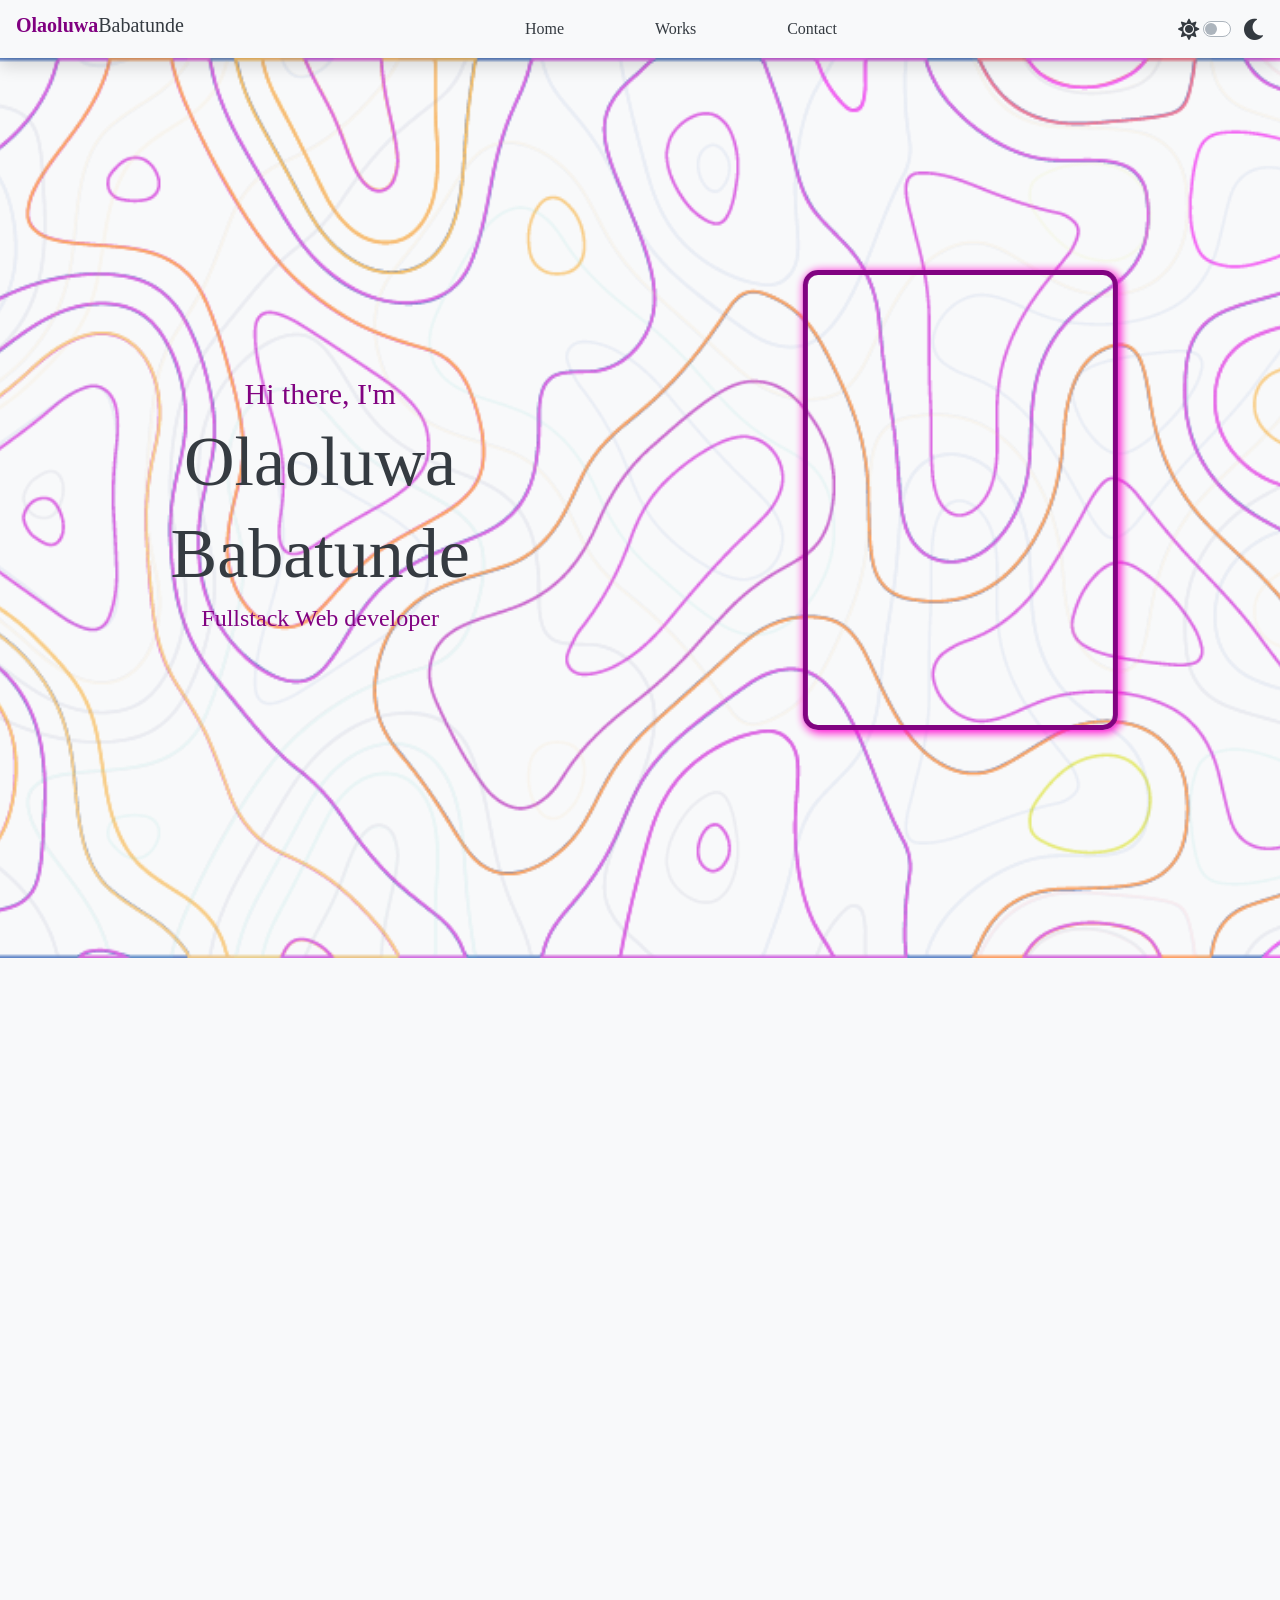
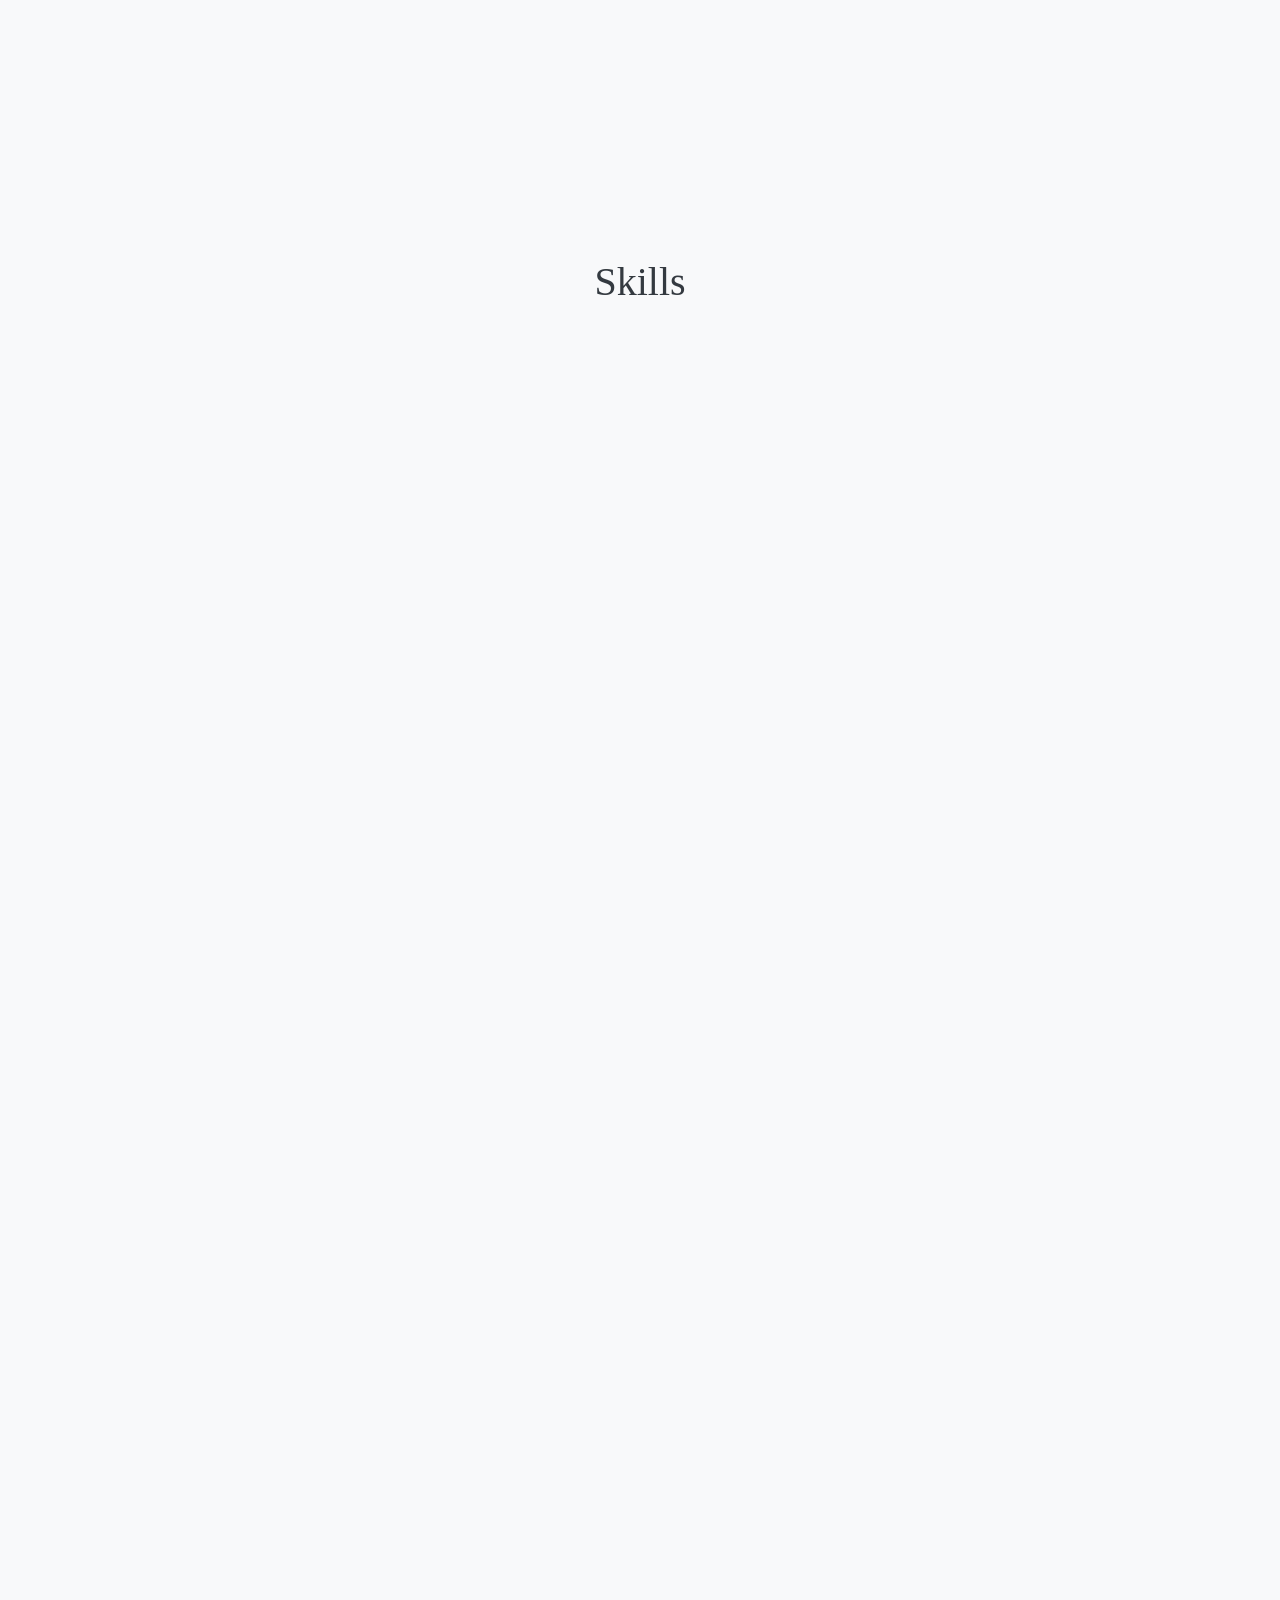
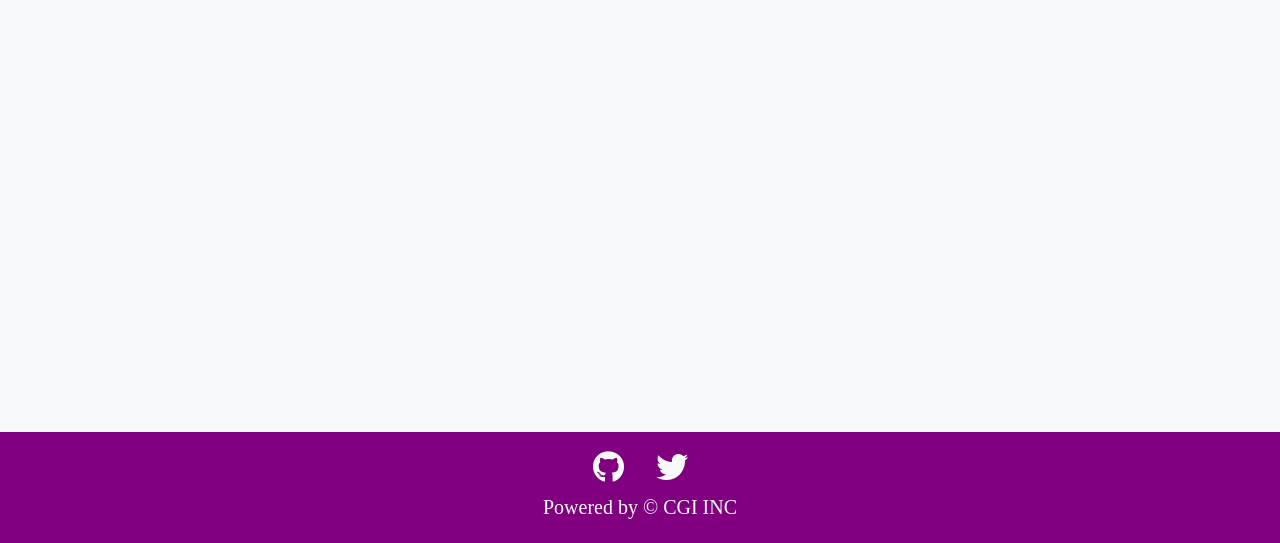
==== commit d1ed15ab: "Add files via upload" ====
--- a/index.html
+++ b/index.html
@@ -1 +1 @@
-<!DOCTYPE html><html><head><meta charSet="utf-8"/><meta name="viewport" content="width=device-width"/><title>Olaoluwa Babatunde</title><meta name="description" content="Olaoluwa Babatunde Isaac, a Full stack web developer"/><link rel="icon" href="/assets/favicon.png"/><meta name="next-head-count" content="5"/><link rel="preload" href="/_next/static/css/4a71f16d27917c3a.css" as="style"/><link rel="stylesheet" href="/_next/static/css/4a71f16d27917c3a.css" data-n-g=""/><noscript data-n-css=""></noscript><script defer="" nomodule="" src="/_next/static/chunks/polyfills-0d1b80a048d4787e.js"></script><script src="/_next/static/chunks/webpack-c05cae0106bff599.js" defer=""></script><script src="/_next/static/chunks/framework-ae4f43955bfa5ddc.js" defer=""></script><script src="/_next/static/chunks/main-91e872020ba9c64e.js" defer=""></script><script src="/_next/static/chunks/pages/_app-c96f0dad3185f6f6.js" defer=""></script><script src="/_next/static/chunks/245-9ee39dea4f0c6b76.js" defer=""></script><script src="/_next/static/chunks/675-f97ab6fcbb6e851f.js" defer=""></script><script src="/_next/static/chunks/pages/index-e9715de430617efe.js" defer=""></script><script src="/_next/static/koxTZ7B7r_2OH3VYplSsC/_buildManifest.js" defer=""></script><script src="/_next/static/koxTZ7B7r_2OH3VYplSsC/_ssgManifest.js" defer=""></script></head><body><div id="__next"><div class="navbar d-flex align-items-center justify-content-evenly shadow text-dark bg-light" style="transform:translateY(-200px) translateZ(0)"><div class="hamburger"><div class="hamburger-icon bg-purple"></div><div class="hamburger-icon bg-purple"></div><div class="hamburger-icon bg-purple"></div></div><div class="navbar-brand d-flex m-0"><h5><strong class="text-purple">Olaoluwa</strong></h5><h5>Babatunde</h5></div><div class="nav-links w-25"><ul class="navbar-nav d-flex flex-row align-items-center justify-content-between"><li class="pointer text-hover-purple">Home</li><li class="pointer text-hover-purple">Works</li><li class="pointer text-hover-purple">Contact</li></ul></div><div class="theme-mode d-flex align-items-center justify-content-between"><i class="fa fa-lg fa-sun"></i><div class="custom-control custom-switch mx-1"><input type="checkbox" class="custom-control-input" id="customSwitches"/><label class="custom-control-label" for="customSwitches"></label></div><i class="fa fa-lg fa-moon"></i></div></div><div class="sm-nav container d-flex align-items-center justify-content-center flex-column shadow bg-light text-dark"><h4 class="pointer text-hover-purple">Home</h4><h4 class="pointer text-hover-purple">Works</h4><h4 class="pointer text-hover-purple">Contact</h4></div><div class="w-100 bg-light" style="height:100vh"><div class="pattern-bg-hero w-100 h-100" style="background-image:url(/_next/static/media/background.9d28abbf.png)"></div><div class="hero-content"><div class="container text-dark" style="opacity:0;transform:translateX(20px) translateZ(0)"><h5 class="text-purple">Hi there, I&#x27;m</h5><h2>Olaoluwa</h2><h2>Babatunde</h2><h4 class="text-purple">Fullstack Web developer</h4></div><div class="container"><div class="image-container" style="border:5px solid purple;box-shadow:2px 2px 10px 1px #ff00d0;position:relative;opacity:0;transform:translateX(-20px) translateZ(0)"><span style="box-sizing:border-box;display:block;overflow:hidden;width:initial;height:initial;background:none;opacity:1;border:0;margin:0;padding:0;position:absolute;top:0;left:0;bottom:0;right:0"><img alt="" src="[data-uri]" decoding="async" data-nimg="fill" style="position:absolute;top:0;left:0;bottom:0;right:0;box-sizing:border-box;padding:0;border:none;margin:auto;display:block;width:0;height:0;min-width:100%;max-width:100%;min-height:100%;max-height:100%"/><noscript><img alt="" sizes="100vw" srcSet="assets/ola.png?imwidth=640 640w, assets/ola.png?imwidth=750 750w, assets/ola.png?imwidth=828 828w, assets/ola.png?imwidth=1080 1080w, assets/ola.png?imwidth=1200 1200w, assets/ola.png?imwidth=1920 1920w, assets/ola.png?imwidth=2048 2048w, assets/ola.png?imwidth=3840 3840w" src="assets/ola.png?imwidth=3840" decoding="async" data-nimg="fill" style="position:absolute;top:0;left:0;bottom:0;right:0;box-sizing:border-box;padding:0;border:none;margin:auto;display:block;width:0;height:0;min-width:100%;max-width:100%;min-height:100%;max-height:100%" loading="lazy"/></noscript></span></div></div></div></div><div class="about-section bg-light"><div class="shadow-lg text-dark content d-flex flex-column p-4" style="opacity:0;transform:translateY(30px) translateZ(0)"><h1>About</h1><p style="font-size:20px;text-align:center">I&#x27;m a fullstack web developer based in Nigeria with experience building sites, developing automation systems and developing APIs since 2019. I have experience using front-end javascript, node js, react, php, laravel, wordpress, python, express js, etc. I also have freelancing experience on fiverr and upwork. I have good communication skills and problem solving skills.</p></div></div><div class="d-flex align-items-center justify-content-center flex-column w-100 bg-light text-dark"><h1>Skills</h1><div class="container row skills-grid py-2 d-flex align-items-center justify-content-center"><div class="card p-3 m-3 col-3 shadow" style="background:#ffffffb8;overflow:hidden;opacity:0;transform:translateY(30px) translateZ(0)"><object style="width:100%;height:100%" data="/_next/static/media/html.677d715b.svg" type="image/svg+xml"></object><span class="text-dark" style="text-align:center">html</span></div><div class="card p-3 m-3 col-3 shadow" style="background:#ffffffb8;overflow:hidden;opacity:0;transform:translateY(30px) translateZ(0)"><object style="width:100%;height:100%" data="/_next/static/media/css3.d0c25048.svg" type="image/svg+xml"></object><span class="text-dark" style="text-align:center">css3</span></div><div class="card p-3 m-3 col-3 shadow" style="background:#ffffffb8;overflow:hidden;opacity:0;transform:translateY(30px) translateZ(0)"><object style="width:100%;height:100%" data="/_next/static/media/javascript.72f70c73.svg" type="image/svg+xml"></object><span class="text-dark" style="text-align:center">javascript</span></div><div class="card p-3 m-3 col-3 shadow" style="background:#ffffffb8;overflow:hidden;opacity:0;transform:translateY(30px) translateZ(0)"><object style="width:100%;height:100%" data="/_next/static/media/nodejs.cdadf32e.svg" type="image/svg+xml"></object><span class="text-dark" style="text-align:center">nodejs</span></div><div class="card p-3 m-3 col-3 shadow" style="background:#ffffffb8;overflow:hidden;opacity:0;transform:translateY(30px) translateZ(0)"><object style="width:100%;height:100%" data="/_next/static/media/php.21f8e21d.svg" type="image/svg+xml"></object><span class="text-dark" style="text-align:center">php</span></div><div class="card p-3 m-3 col-3 shadow" style="background:#ffffffb8;overflow:hidden;opacity:0;transform:translateY(30px) translateZ(0)"><object style="width:100%;height:100%" data="/_next/static/media/laravel.0d3e0f70.svg" type="image/svg+xml"></object><span class="text-dark" style="text-align:center">laravel</span></div><div class="card p-3 m-3 col-3 shadow" style="background:#ffffffb8;overflow:hidden;opacity:0;transform:translateY(30px) translateZ(0)"><object style="width:100%;height:100%" data="/_next/static/media/wordpress.cd9a2d7a.svg" type="image/svg+xml"></object><span class="text-dark" style="text-align:center">wordpress</span></div><div class="card p-3 m-3 col-3 shadow" style="background:#ffffffb8;overflow:hidden;opacity:0;transform:translateY(30px) translateZ(0)"><object style="width:100%;height:100%" data="/_next/static/media/mysql.9a0f9f4f.svg" type="image/svg+xml"></object><span class="text-dark" style="text-align:center">mysql</span></div><div class="card p-3 m-3 col-3 shadow" style="background:#ffffffb8;overflow:hidden;opacity:0;transform:translateY(30px) translateZ(0)"><object style="width:100%;height:100%" data="/_next/static/media/mongodb.bccd75e4.svg" type="image/svg+xml"></object><span class="text-dark" style="text-align:center">mongodb</span></div><div class="card p-3 m-3 col-3 shadow" style="background:#ffffffb8;overflow:hidden;opacity:0;transform:translateY(30px) translateZ(0)"><object style="width:100%;height:100%" data="/_next/static/media/react.ca387af7.svg" type="image/svg+xml"></object><span class="text-dark" style="text-align:center">react</span></div><div class="card p-3 m-3 col-3 shadow" style="background:#ffffffb8;overflow:hidden;opacity:0;transform:translateY(30px) translateZ(0)"><object style="width:100%;height:100%" data="/_next/static/media/sass.00cbe4ba.svg" type="image/svg+xml"></object><span class="text-dark" style="text-align:center">sass</span></div><div class="card p-3 m-3 col-3 shadow" style="background:#ffffffb8;overflow:hidden;opacity:0;transform:translateY(30px) translateZ(0)"><object style="width:100%;height:100%" data="/_next/static/media/python.4bfe9e7e.svg" type="image/svg+xml"></object><span class="text-dark" style="text-align:center">python</span></div><div class="card p-3 m-3 col-3 shadow" style="background:#ffffffb8;overflow:hidden;opacity:0;transform:translateY(30px) translateZ(0)"><object style="width:100%;height:100%" data="/_next/static/media/django.a347269a.svg" type="image/svg+xml"></object><span class="text-dark" style="text-align:center">django</span></div><div class="card p-3 m-3 col-3 shadow" style="background:#ffffffb8;overflow:hidden;opacity:0;transform:translateY(30px) translateZ(0)"><object style="width:100%;height:100%" data="/_next/static/media/linux.ec51b27c.svg" type="image/svg+xml"></object><span class="text-dark" style="text-align:center">linux</span></div></div></div><footer class="bg-purple py-3 d-flex flex-column align-items-center justify-content-center"><div><a href="https://twitter.com/newheavenstudi1" target="_blank" class="fab fa-github text-light h2 mx-3"></a><a href="https://github.com/olaoluwanhs" target="_blank" class="fab fa-twitter text-light h2 mx-3"></a></div><h5 class="text-light text-center">Powered by © CGI INC</h5></footer></div><script id="__NEXT_DATA__" type="application/json">{"props":{"pageProps":{}},"page":"/","query":{},"buildId":"koxTZ7B7r_2OH3VYplSsC","nextExport":true,"autoExport":true,"isFallback":false,"scriptLoader":[]}</script></body></html>+<!DOCTYPE html><html><head><meta charSet="utf-8"/><meta name="viewport" content="width=device-width"/><title>Olaoluwa Babatunde</title><meta name="description" content="Olaoluwa Babatunde Isaac, a Full stack web developer"/><link rel="icon" href="/assets/favicon.png"/><meta name="next-head-count" content="5"/><link rel="preload" href="/_next/static/css/4a71f16d27917c3a.css" as="style"/><link rel="stylesheet" href="/_next/static/css/4a71f16d27917c3a.css" data-n-g=""/><noscript data-n-css=""></noscript><script defer="" nomodule="" src="/_next/static/chunks/polyfills-0d1b80a048d4787e.js"></script><script src="/_next/static/chunks/webpack-c05cae0106bff599.js" defer=""></script><script src="/_next/static/chunks/framework-ae4f43955bfa5ddc.js" defer=""></script><script src="/_next/static/chunks/main-91e872020ba9c64e.js" defer=""></script><script src="/_next/static/chunks/pages/_app-c96f0dad3185f6f6.js" defer=""></script><script src="/_next/static/chunks/245-9ee39dea4f0c6b76.js" defer=""></script><script src="/_next/static/chunks/45-4e1ddecf3a3055b5.js" defer=""></script><script src="/_next/static/chunks/pages/index-fadd604e30bb83f0.js" defer=""></script><script src="/_next/static/y_nCNXH13FqefkdniUcRO/_buildManifest.js" defer=""></script><script src="/_next/static/y_nCNXH13FqefkdniUcRO/_ssgManifest.js" defer=""></script></head><body><div id="__next"><div class="navbar d-flex align-items-center justify-content-evenly shadow text-dark bg-light" style="transform:translateY(-200px) translateZ(0)"><div class="hamburger"><div class="hamburger-icon bg-purple"></div><div class="hamburger-icon bg-purple"></div><div class="hamburger-icon bg-purple"></div></div><div class="navbar-brand d-flex m-0"><h5><strong class="text-purple">Olaoluwa</strong></h5><h5>Babatunde</h5></div><div class="nav-links w-25"><ul class="navbar-nav d-flex flex-row align-items-center justify-content-between"><li class="pointer text-hover-purple">Home</li><li class="pointer text-hover-purple">Works</li><li class="pointer text-hover-purple">Contact</li></ul></div><div class="theme-mode d-flex align-items-center justify-content-between"><i class="fa fa-lg fa-sun"></i><div class="custom-control custom-switch mx-1"><input type="checkbox" class="custom-control-input" id="customSwitches"/><label class="custom-control-label" for="customSwitches"></label></div><i class="fa fa-lg fa-moon"></i></div></div><div class="sm-nav container d-flex align-items-center justify-content-center flex-column shadow bg-light text-dark"><h4 class="pointer text-hover-purple">Home</h4><h4 class="pointer text-hover-purple">Works</h4><h4 class="pointer text-hover-purple">Contact</h4></div><div class="w-100 bg-light" style="height:100vh"><div class="pattern-bg-hero w-100 h-100" style="background-image:url(/_next/static/media/background.9d28abbf.png)"></div><div class="hero-content"><div class="container text-dark" style="opacity:0;transform:translateX(20px) translateZ(0)"><h5 class="text-purple">Hi there, I&#x27;m</h5><h2>Olaoluwa</h2><h2>Babatunde</h2><h4 class="text-purple">Fullstack Web developer</h4></div><div class="container"><div class="image-container" style="border:5px solid purple;box-shadow:2px 2px 10px 1px #ff00d0;position:relative;opacity:0;transform:translateX(-20px) translateZ(0)"><span style="box-sizing:border-box;display:block;overflow:hidden;width:initial;height:initial;background:none;opacity:1;border:0;margin:0;padding:0;position:absolute;top:0;left:0;bottom:0;right:0"><img alt="" src="[data-uri]" decoding="async" data-nimg="fill" style="position:absolute;top:0;left:0;bottom:0;right:0;box-sizing:border-box;padding:0;border:none;margin:auto;display:block;width:0;height:0;min-width:100%;max-width:100%;min-height:100%;max-height:100%"/><noscript><img alt="" sizes="100vw" srcSet="assets/ola.png?imwidth=640 640w, assets/ola.png?imwidth=750 750w, assets/ola.png?imwidth=828 828w, assets/ola.png?imwidth=1080 1080w, assets/ola.png?imwidth=1200 1200w, assets/ola.png?imwidth=1920 1920w, assets/ola.png?imwidth=2048 2048w, assets/ola.png?imwidth=3840 3840w" src="assets/ola.png?imwidth=3840" decoding="async" data-nimg="fill" style="position:absolute;top:0;left:0;bottom:0;right:0;box-sizing:border-box;padding:0;border:none;margin:auto;display:block;width:0;height:0;min-width:100%;max-width:100%;min-height:100%;max-height:100%" loading="lazy"/></noscript></span></div></div></div></div><div class="about-section bg-light"><div class="shadow-lg text-dark content d-flex flex-column p-4" style="opacity:0;transform:translateY(30px) translateZ(0)"><h1>About</h1><p style="font-size:20px;text-align:center">I&#x27;m a fullstack web developer based in Nigeria with experience building sites, developing automation systems and developing APIs since 2019. I have experience using front-end javascript, node js, react, php, laravel, wordpress, python, express js, etc. I also have freelancing experience on fiverr and upwork. I have good communication skills and problem solving skills.</p></div></div><div class="d-flex align-items-center justify-content-center flex-column w-100 bg-light text-dark"><h1>Skills</h1><div class="container row skills-grid py-2 d-flex align-items-center justify-content-center"><div class="card p-3 m-3 col-3 shadow" style="background:#ffffffb8;overflow:hidden;opacity:0;transform:translateY(30px) translateZ(0)"><object style="width:100%;height:100%" data="/_next/static/media/html.677d715b.svg" type="image/svg+xml"></object><span class="text-dark" style="text-align:center">html</span></div><div class="card p-3 m-3 col-3 shadow" style="background:#ffffffb8;overflow:hidden;opacity:0;transform:translateY(30px) translateZ(0)"><object style="width:100%;height:100%" data="/_next/static/media/css3.d0c25048.svg" type="image/svg+xml"></object><span class="text-dark" style="text-align:center">css3</span></div><div class="card p-3 m-3 col-3 shadow" style="background:#ffffffb8;overflow:hidden;opacity:0;transform:translateY(30px) translateZ(0)"><object style="width:100%;height:100%" data="/_next/static/media/javascript.72f70c73.svg" type="image/svg+xml"></object><span class="text-dark" style="text-align:center">javascript</span></div><div class="card p-3 m-3 col-3 shadow" style="background:#ffffffb8;overflow:hidden;opacity:0;transform:translateY(30px) translateZ(0)"><object style="width:100%;height:100%" data="/_next/static/media/nodejs.cdadf32e.svg" type="image/svg+xml"></object><span class="text-dark" style="text-align:center">nodejs</span></div><div class="card p-3 m-3 col-3 shadow" style="background:#ffffffb8;overflow:hidden;opacity:0;transform:translateY(30px) translateZ(0)"><object style="width:100%;height:100%" data="/_next/static/media/php.21f8e21d.svg" type="image/svg+xml"></object><span class="text-dark" style="text-align:center">php</span></div><div class="card p-3 m-3 col-3 shadow" style="background:#ffffffb8;overflow:hidden;opacity:0;transform:translateY(30px) translateZ(0)"><object style="width:100%;height:100%" data="/_next/static/media/laravel.0d3e0f70.svg" type="image/svg+xml"></object><span class="text-dark" style="text-align:center">laravel</span></div><div class="card p-3 m-3 col-3 shadow" style="background:#ffffffb8;overflow:hidden;opacity:0;transform:translateY(30px) translateZ(0)"><object style="width:100%;height:100%" data="/_next/static/media/wordpress.cd9a2d7a.svg" type="image/svg+xml"></object><span class="text-dark" style="text-align:center">wordpress</span></div><div class="card p-3 m-3 col-3 shadow" style="background:#ffffffb8;overflow:hidden;opacity:0;transform:translateY(30px) translateZ(0)"><object style="width:100%;height:100%" data="/_next/static/media/mysql.9a0f9f4f.svg" type="image/svg+xml"></object><span class="text-dark" style="text-align:center">mysql</span></div><div class="card p-3 m-3 col-3 shadow" style="background:#ffffffb8;overflow:hidden;opacity:0;transform:translateY(30px) translateZ(0)"><object style="width:100%;height:100%" data="/_next/static/media/mongodb.bccd75e4.svg" type="image/svg+xml"></object><span class="text-dark" style="text-align:center">mongodb</span></div><div class="card p-3 m-3 col-3 shadow" style="background:#ffffffb8;overflow:hidden;opacity:0;transform:translateY(30px) translateZ(0)"><object style="width:100%;height:100%" data="/_next/static/media/react.ca387af7.svg" type="image/svg+xml"></object><span class="text-dark" style="text-align:center">react</span></div><div class="card p-3 m-3 col-3 shadow" style="background:#ffffffb8;overflow:hidden;opacity:0;transform:translateY(30px) translateZ(0)"><object style="width:100%;height:100%" data="/_next/static/media/sass.00cbe4ba.svg" type="image/svg+xml"></object><span class="text-dark" style="text-align:center">sass</span></div><div class="card p-3 m-3 col-3 shadow" style="background:#ffffffb8;overflow:hidden;opacity:0;transform:translateY(30px) translateZ(0)"><object style="width:100%;height:100%" data="/_next/static/media/python.4bfe9e7e.svg" type="image/svg+xml"></object><span class="text-dark" style="text-align:center">python</span></div><div class="card p-3 m-3 col-3 shadow" style="background:#ffffffb8;overflow:hidden;opacity:0;transform:translateY(30px) translateZ(0)"><object style="width:100%;height:100%" data="/_next/static/media/django.a347269a.svg" type="image/svg+xml"></object><span class="text-dark" style="text-align:center">django</span></div><div class="card p-3 m-3 col-3 shadow" style="background:#ffffffb8;overflow:hidden;opacity:0;transform:translateY(30px) translateZ(0)"><object style="width:100%;height:100%" data="/_next/static/media/linux.ec51b27c.svg" type="image/svg+xml"></object><span class="text-dark" style="text-align:center">linux</span></div></div></div><footer class="bg-purple py-3 d-flex flex-column align-items-center justify-content-center"><div><a href="https://twitter.com/newheavenstudi1" target="_blank" class="fab fa-github text-light h2 mx-3"></a><a href="https://github.com/olaoluwanhs" target="_blank" class="fab fa-twitter text-light h2 mx-3"></a></div><h5 class="text-light text-center">Powered by © CGI INC</h5></footer></div><script id="__NEXT_DATA__" type="application/json">{"props":{"pageProps":{}},"page":"/","query":{},"buildId":"y_nCNXH13FqefkdniUcRO","nextExport":true,"autoExport":true,"isFallback":false,"scriptLoader":[]}</script></body></html>
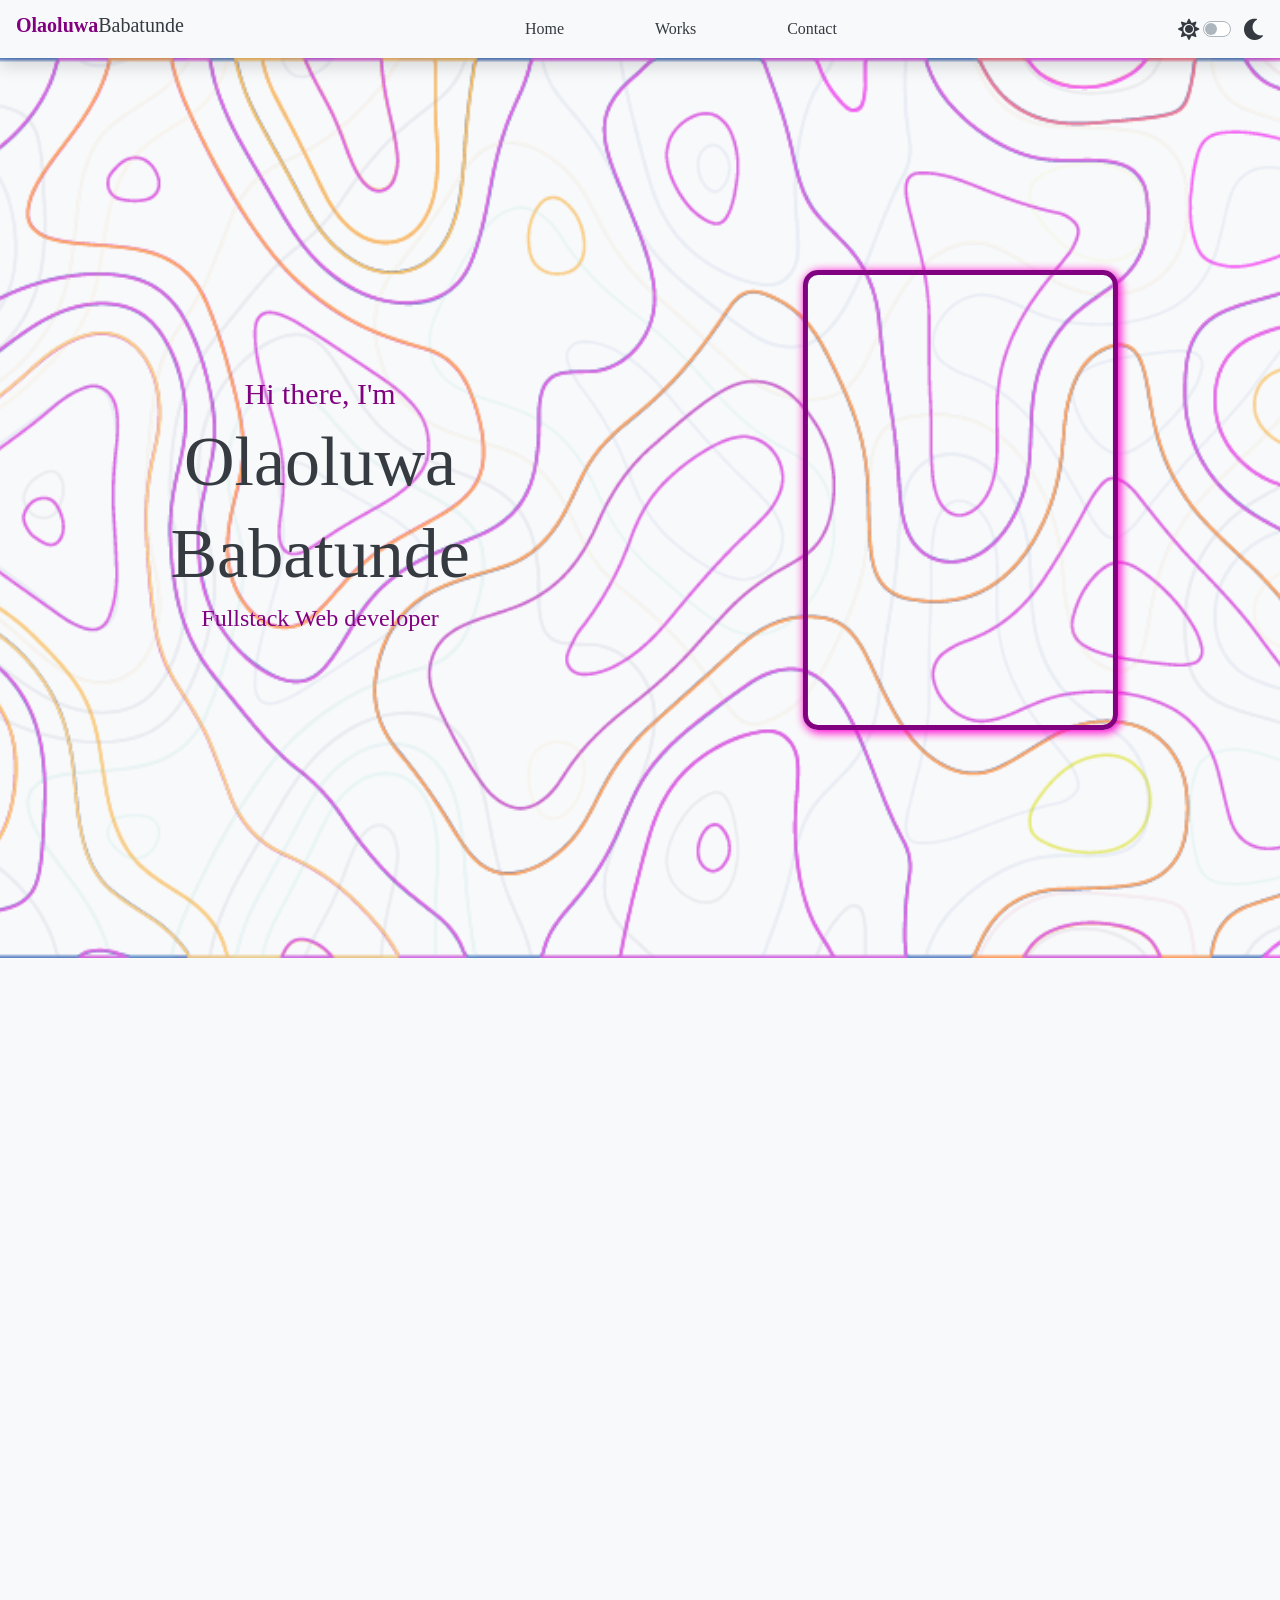
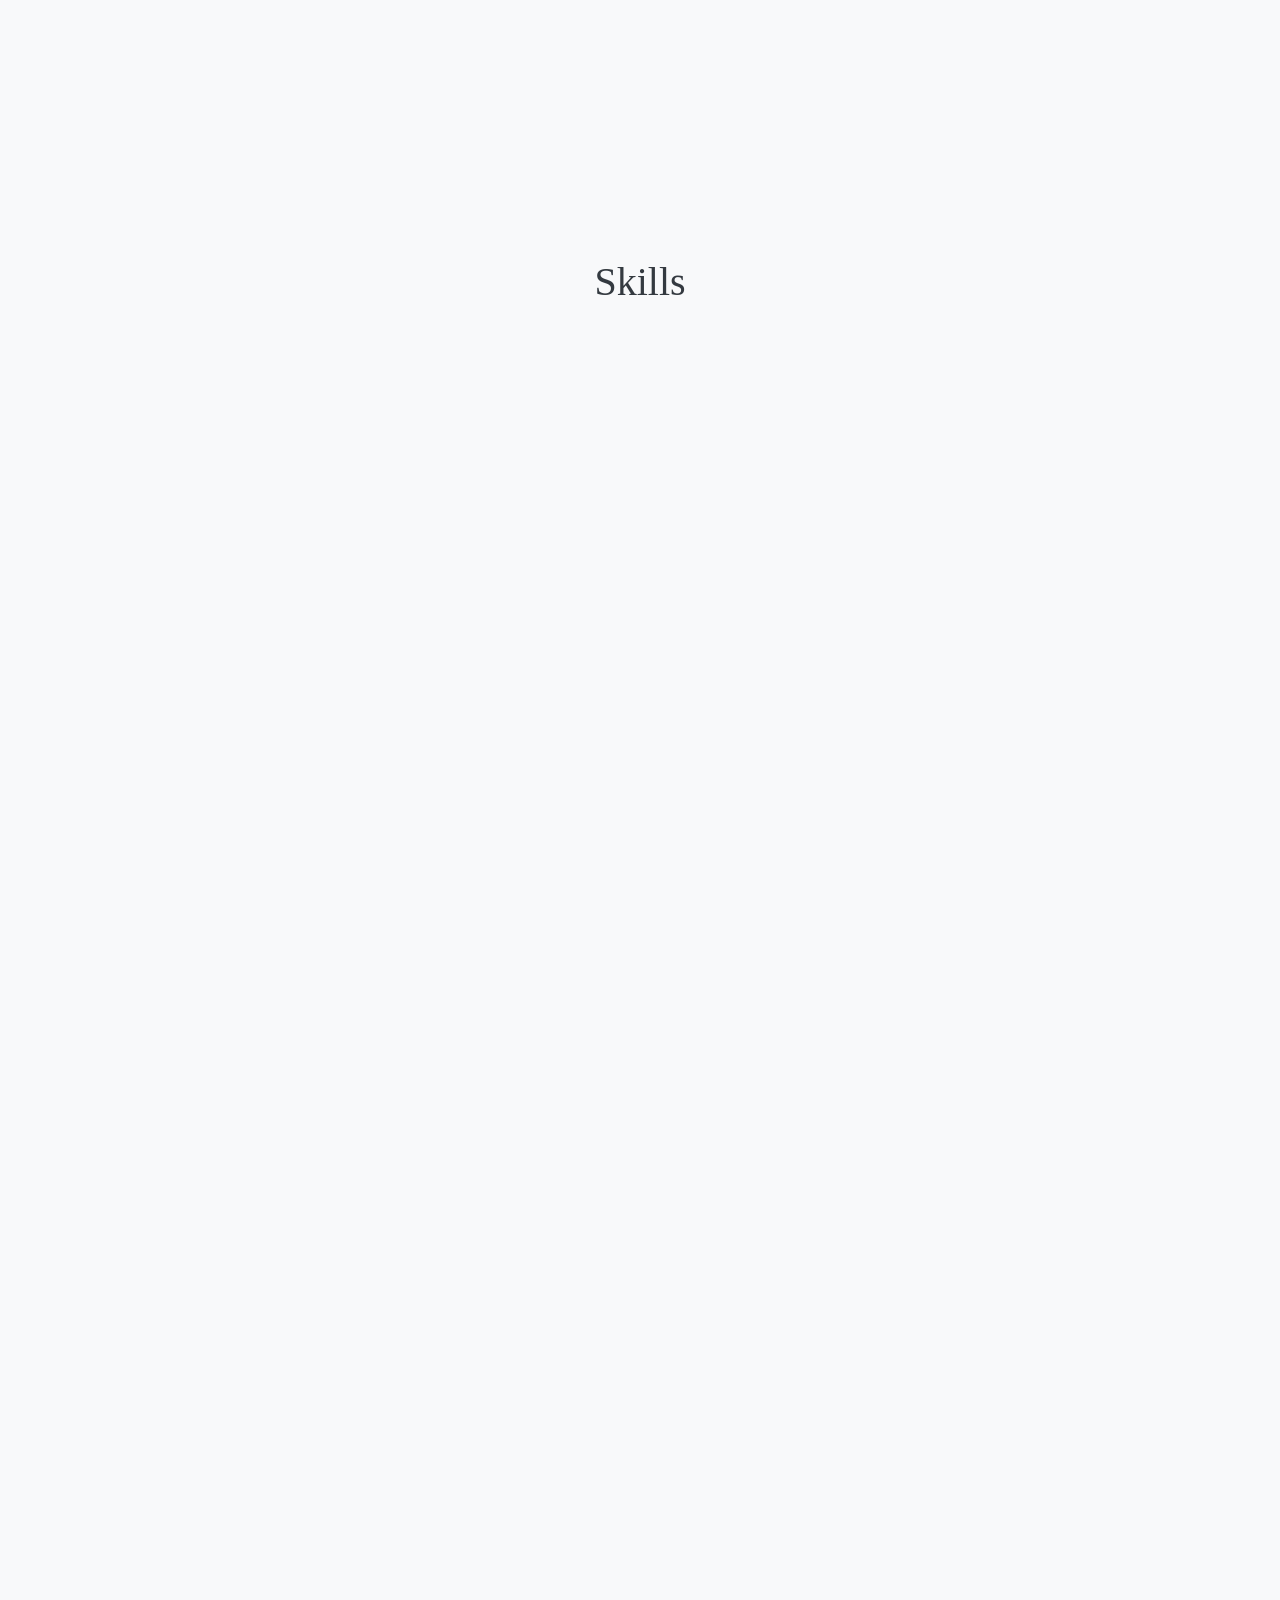
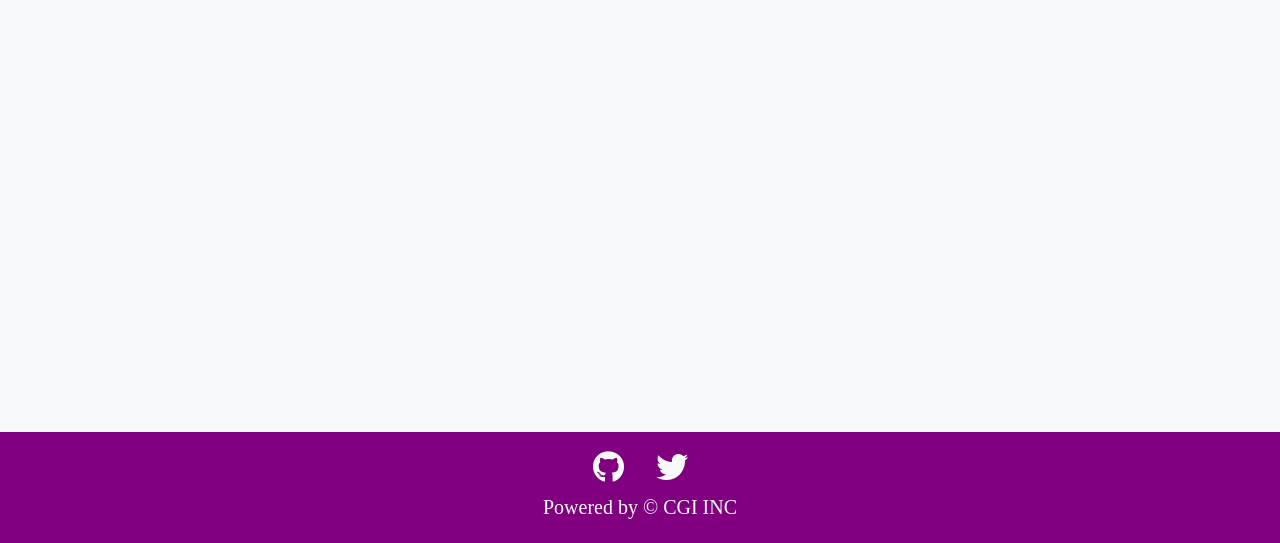
==== commit 7cc442bb: "Add files via upload" ====
--- a/index.html
+++ b/index.html
@@ -1 +1 @@
-<!DOCTYPE html><html><head><meta charSet="utf-8"/><meta name="viewport" content="width=device-width"/><title>Olaoluwa Babatunde</title><meta name="description" content="Olaoluwa Babatunde Isaac, a Full stack web developer"/><link rel="icon" href="/assets/favicon.png"/><meta name="next-head-count" content="5"/><link rel="preload" href="/_next/static/css/4a71f16d27917c3a.css" as="style"/><link rel="stylesheet" href="/_next/static/css/4a71f16d27917c3a.css" data-n-g=""/><noscript data-n-css=""></noscript><script defer="" nomodule="" src="/_next/static/chunks/polyfills-0d1b80a048d4787e.js"></script><script src="/_next/static/chunks/webpack-c05cae0106bff599.js" defer=""></script><script src="/_next/static/chunks/framework-ae4f43955bfa5ddc.js" defer=""></script><script src="/_next/static/chunks/main-91e872020ba9c64e.js" defer=""></script><script src="/_next/static/chunks/pages/_app-c96f0dad3185f6f6.js" defer=""></script><script src="/_next/static/chunks/245-9ee39dea4f0c6b76.js" defer=""></script><script src="/_next/static/chunks/45-4e1ddecf3a3055b5.js" defer=""></script><script src="/_next/static/chunks/pages/index-fadd604e30bb83f0.js" defer=""></script><script src="/_next/static/y_nCNXH13FqefkdniUcRO/_buildManifest.js" defer=""></script><script src="/_next/static/y_nCNXH13FqefkdniUcRO/_ssgManifest.js" defer=""></script></head><body><div id="__next"><div class="navbar d-flex align-items-center justify-content-evenly shadow text-dark bg-light" style="transform:translateY(-200px) translateZ(0)"><div class="hamburger"><div class="hamburger-icon bg-purple"></div><div class="hamburger-icon bg-purple"></div><div class="hamburger-icon bg-purple"></div></div><div class="navbar-brand d-flex m-0"><h5><strong class="text-purple">Olaoluwa</strong></h5><h5>Babatunde</h5></div><div class="nav-links w-25"><ul class="navbar-nav d-flex flex-row align-items-center justify-content-between"><li class="pointer text-hover-purple">Home</li><li class="pointer text-hover-purple">Works</li><li class="pointer text-hover-purple">Contact</li></ul></div><div class="theme-mode d-flex align-items-center justify-content-between"><i class="fa fa-lg fa-sun"></i><div class="custom-control custom-switch mx-1"><input type="checkbox" class="custom-control-input" id="customSwitches"/><label class="custom-control-label" for="customSwitches"></label></div><i class="fa fa-lg fa-moon"></i></div></div><div class="sm-nav container d-flex align-items-center justify-content-center flex-column shadow bg-light text-dark"><h4 class="pointer text-hover-purple">Home</h4><h4 class="pointer text-hover-purple">Works</h4><h4 class="pointer text-hover-purple">Contact</h4></div><div class="w-100 bg-light" style="height:100vh"><div class="pattern-bg-hero w-100 h-100" style="background-image:url(/_next/static/media/background.9d28abbf.png)"></div><div class="hero-content"><div class="container text-dark" style="opacity:0;transform:translateX(20px) translateZ(0)"><h5 class="text-purple">Hi there, I&#x27;m</h5><h2>Olaoluwa</h2><h2>Babatunde</h2><h4 class="text-purple">Fullstack Web developer</h4></div><div class="container"><div class="image-container" style="border:5px solid purple;box-shadow:2px 2px 10px 1px #ff00d0;position:relative;opacity:0;transform:translateX(-20px) translateZ(0)"><span style="box-sizing:border-box;display:block;overflow:hidden;width:initial;height:initial;background:none;opacity:1;border:0;margin:0;padding:0;position:absolute;top:0;left:0;bottom:0;right:0"><img alt="" src="[data-uri]" decoding="async" data-nimg="fill" style="position:absolute;top:0;left:0;bottom:0;right:0;box-sizing:border-box;padding:0;border:none;margin:auto;display:block;width:0;height:0;min-width:100%;max-width:100%;min-height:100%;max-height:100%"/><noscript><img alt="" sizes="100vw" srcSet="assets/ola.png?imwidth=640 640w, assets/ola.png?imwidth=750 750w, assets/ola.png?imwidth=828 828w, assets/ola.png?imwidth=1080 1080w, assets/ola.png?imwidth=1200 1200w, assets/ola.png?imwidth=1920 1920w, assets/ola.png?imwidth=2048 2048w, assets/ola.png?imwidth=3840 3840w" src="assets/ola.png?imwidth=3840" decoding="async" data-nimg="fill" style="position:absolute;top:0;left:0;bottom:0;right:0;box-sizing:border-box;padding:0;border:none;margin:auto;display:block;width:0;height:0;min-width:100%;max-width:100%;min-height:100%;max-height:100%" loading="lazy"/></noscript></span></div></div></div></div><div class="about-section bg-light"><div class="shadow-lg text-dark content d-flex flex-column p-4" style="opacity:0;transform:translateY(30px) translateZ(0)"><h1>About</h1><p style="font-size:20px;text-align:center">I&#x27;m a fullstack web developer based in Nigeria with experience building sites, developing automation systems and developing APIs since 2019. I have experience using front-end javascript, node js, react, php, laravel, wordpress, python, express js, etc. I also have freelancing experience on fiverr and upwork. I have good communication skills and problem solving skills.</p></div></div><div class="d-flex align-items-center justify-content-center flex-column w-100 bg-light text-dark"><h1>Skills</h1><div class="container row skills-grid py-2 d-flex align-items-center justify-content-center"><div class="card p-3 m-3 col-3 shadow" style="background:#ffffffb8;overflow:hidden;opacity:0;transform:translateY(30px) translateZ(0)"><object style="width:100%;height:100%" data="/_next/static/media/html.677d715b.svg" type="image/svg+xml"></object><span class="text-dark" style="text-align:center">html</span></div><div class="card p-3 m-3 col-3 shadow" style="background:#ffffffb8;overflow:hidden;opacity:0;transform:translateY(30px) translateZ(0)"><object style="width:100%;height:100%" data="/_next/static/media/css3.d0c25048.svg" type="image/svg+xml"></object><span class="text-dark" style="text-align:center">css3</span></div><div class="card p-3 m-3 col-3 shadow" style="background:#ffffffb8;overflow:hidden;opacity:0;transform:translateY(30px) translateZ(0)"><object style="width:100%;height:100%" data="/_next/static/media/javascript.72f70c73.svg" type="image/svg+xml"></object><span class="text-dark" style="text-align:center">javascript</span></div><div class="card p-3 m-3 col-3 shadow" style="background:#ffffffb8;overflow:hidden;opacity:0;transform:translateY(30px) translateZ(0)"><object style="width:100%;height:100%" data="/_next/static/media/nodejs.cdadf32e.svg" type="image/svg+xml"></object><span class="text-dark" style="text-align:center">nodejs</span></div><div class="card p-3 m-3 col-3 shadow" style="background:#ffffffb8;overflow:hidden;opacity:0;transform:translateY(30px) translateZ(0)"><object style="width:100%;height:100%" data="/_next/static/media/php.21f8e21d.svg" type="image/svg+xml"></object><span class="text-dark" style="text-align:center">php</span></div><div class="card p-3 m-3 col-3 shadow" style="background:#ffffffb8;overflow:hidden;opacity:0;transform:translateY(30px) translateZ(0)"><object style="width:100%;height:100%" data="/_next/static/media/laravel.0d3e0f70.svg" type="image/svg+xml"></object><span class="text-dark" style="text-align:center">laravel</span></div><div class="card p-3 m-3 col-3 shadow" style="background:#ffffffb8;overflow:hidden;opacity:0;transform:translateY(30px) translateZ(0)"><object style="width:100%;height:100%" data="/_next/static/media/wordpress.cd9a2d7a.svg" type="image/svg+xml"></object><span class="text-dark" style="text-align:center">wordpress</span></div><div class="card p-3 m-3 col-3 shadow" style="background:#ffffffb8;overflow:hidden;opacity:0;transform:translateY(30px) translateZ(0)"><object style="width:100%;height:100%" data="/_next/static/media/mysql.9a0f9f4f.svg" type="image/svg+xml"></object><span class="text-dark" style="text-align:center">mysql</span></div><div class="card p-3 m-3 col-3 shadow" style="background:#ffffffb8;overflow:hidden;opacity:0;transform:translateY(30px) translateZ(0)"><object style="width:100%;height:100%" data="/_next/static/media/mongodb.bccd75e4.svg" type="image/svg+xml"></object><span class="text-dark" style="text-align:center">mongodb</span></div><div class="card p-3 m-3 col-3 shadow" style="background:#ffffffb8;overflow:hidden;opacity:0;transform:translateY(30px) translateZ(0)"><object style="width:100%;height:100%" data="/_next/static/media/react.ca387af7.svg" type="image/svg+xml"></object><span class="text-dark" style="text-align:center">react</span></div><div class="card p-3 m-3 col-3 shadow" style="background:#ffffffb8;overflow:hidden;opacity:0;transform:translateY(30px) translateZ(0)"><object style="width:100%;height:100%" data="/_next/static/media/sass.00cbe4ba.svg" type="image/svg+xml"></object><span class="text-dark" style="text-align:center">sass</span></div><div class="card p-3 m-3 col-3 shadow" style="background:#ffffffb8;overflow:hidden;opacity:0;transform:translateY(30px) translateZ(0)"><object style="width:100%;height:100%" data="/_next/static/media/python.4bfe9e7e.svg" type="image/svg+xml"></object><span class="text-dark" style="text-align:center">python</span></div><div class="card p-3 m-3 col-3 shadow" style="background:#ffffffb8;overflow:hidden;opacity:0;transform:translateY(30px) translateZ(0)"><object style="width:100%;height:100%" data="/_next/static/media/django.a347269a.svg" type="image/svg+xml"></object><span class="text-dark" style="text-align:center">django</span></div><div class="card p-3 m-3 col-3 shadow" style="background:#ffffffb8;overflow:hidden;opacity:0;transform:translateY(30px) translateZ(0)"><object style="width:100%;height:100%" data="/_next/static/media/linux.ec51b27c.svg" type="image/svg+xml"></object><span class="text-dark" style="text-align:center">linux</span></div></div></div><footer class="bg-purple py-3 d-flex flex-column align-items-center justify-content-center"><div><a href="https://twitter.com/newheavenstudi1" target="_blank" class="fab fa-github text-light h2 mx-3"></a><a href="https://github.com/olaoluwanhs" target="_blank" class="fab fa-twitter text-light h2 mx-3"></a></div><h5 class="text-light text-center">Powered by © CGI INC</h5></footer></div><script id="__NEXT_DATA__" type="application/json">{"props":{"pageProps":{}},"page":"/","query":{},"buildId":"y_nCNXH13FqefkdniUcRO","nextExport":true,"autoExport":true,"isFallback":false,"scriptLoader":[]}</script></body></html>+<!DOCTYPE html><html><head><meta charSet="utf-8"/><meta name="viewport" content="width=device-width"/><title>Olaoluwa Babatunde</title><meta name="description" content="Olaoluwa Babatunde Isaac, a Full stack web developer"/><link rel="icon" href="/assets/favicon.png"/><meta name="next-head-count" content="5"/><link rel="preload" href="/_next/static/css/4a71f16d27917c3a.css" as="style"/><link rel="stylesheet" href="/_next/static/css/4a71f16d27917c3a.css" data-n-g=""/><noscript data-n-css=""></noscript><script defer="" nomodule="" src="/_next/static/chunks/polyfills-0d1b80a048d4787e.js"></script><script src="/_next/static/chunks/webpack-c05cae0106bff599.js" defer=""></script><script src="/_next/static/chunks/framework-ae4f43955bfa5ddc.js" defer=""></script><script src="/_next/static/chunks/main-91e872020ba9c64e.js" defer=""></script><script src="/_next/static/chunks/pages/_app-c96f0dad3185f6f6.js" defer=""></script><script src="/_next/static/chunks/245-9ee39dea4f0c6b76.js" defer=""></script><script src="/_next/static/chunks/45-4e1ddecf3a3055b5.js" defer=""></script><script src="/_next/static/chunks/pages/index-fadd604e30bb83f0.js" defer=""></script><script src="/_next/static/g_EjOTRl7562PD8QGXwZa/_buildManifest.js" defer=""></script><script src="/_next/static/g_EjOTRl7562PD8QGXwZa/_ssgManifest.js" defer=""></script></head><body><div id="__next"><div class="navbar d-flex align-items-center justify-content-evenly shadow text-dark bg-light" style="transform:translateY(-200px) translateZ(0)"><div class="hamburger"><div class="hamburger-icon bg-purple"></div><div class="hamburger-icon bg-purple"></div><div class="hamburger-icon bg-purple"></div></div><div class="navbar-brand d-flex m-0"><h5><strong class="text-purple">Olaoluwa</strong></h5><h5>Babatunde</h5></div><div class="nav-links w-25"><ul class="navbar-nav d-flex flex-row align-items-center justify-content-between"><li class="pointer text-hover-purple">Home</li><li class="pointer text-hover-purple">Works</li><li class="pointer text-hover-purple">Contact</li></ul></div><div class="theme-mode d-flex align-items-center justify-content-between"><i class="fa fa-lg fa-sun"></i><div class="custom-control custom-switch mx-1"><input type="checkbox" class="custom-control-input" id="customSwitches"/><label class="custom-control-label" for="customSwitches"></label></div><i class="fa fa-lg fa-moon"></i></div></div><div class="sm-nav container d-flex align-items-center justify-content-center flex-column shadow bg-light text-dark"><h4 class="pointer text-hover-purple">Home</h4><h4 class="pointer text-hover-purple">Works</h4><h4 class="pointer text-hover-purple">Contact</h4></div><div class="w-100 bg-light" style="height:100vh"><div class="pattern-bg-hero w-100 h-100" style="background-image:url(/_next/static/media/background.9d28abbf.png)"></div><div class="hero-content"><div class="container text-dark" style="opacity:0;transform:translateX(20px) translateZ(0)"><h5 class="text-purple">Hi there, I&#x27;m</h5><h2>Olaoluwa</h2><h2>Babatunde</h2><h4 class="text-purple">Fullstack Web developer</h4></div><div class="container"><div class="image-container" style="border:5px solid purple;box-shadow:2px 2px 10px 1px #ff00d0;position:relative;opacity:0;transform:translateX(-20px) translateZ(0)"><span style="box-sizing:border-box;display:block;overflow:hidden;width:initial;height:initial;background:none;opacity:1;border:0;margin:0;padding:0;position:absolute;top:0;left:0;bottom:0;right:0"><img alt="" src="[data-uri]" decoding="async" data-nimg="fill" style="position:absolute;top:0;left:0;bottom:0;right:0;box-sizing:border-box;padding:0;border:none;margin:auto;display:block;width:0;height:0;min-width:100%;max-width:100%;min-height:100%;max-height:100%"/><noscript><img alt="" sizes="100vw" srcSet="assets/ola.png?imwidth=640 640w, assets/ola.png?imwidth=750 750w, assets/ola.png?imwidth=828 828w, assets/ola.png?imwidth=1080 1080w, assets/ola.png?imwidth=1200 1200w, assets/ola.png?imwidth=1920 1920w, assets/ola.png?imwidth=2048 2048w, assets/ola.png?imwidth=3840 3840w" src="assets/ola.png?imwidth=3840" decoding="async" data-nimg="fill" style="position:absolute;top:0;left:0;bottom:0;right:0;box-sizing:border-box;padding:0;border:none;margin:auto;display:block;width:0;height:0;min-width:100%;max-width:100%;min-height:100%;max-height:100%" loading="lazy"/></noscript></span></div></div></div></div><div class="about-section bg-light"><div class="shadow-lg text-dark content d-flex flex-column p-4" style="opacity:0;transform:translateY(30px) translateZ(0)"><h1>About</h1><p style="font-size:20px;text-align:center">I&#x27;m a fullstack web developer based in Nigeria with experience building sites, developing automation systems and developing APIs since 2019. I have experience using front-end javascript, node js, react, php, laravel, wordpress, python, express js, etc. I also have freelancing experience on fiverr and upwork. I have good communication skills and problem solving skills.</p></div></div><div class="d-flex align-items-center justify-content-center flex-column w-100 bg-light text-dark"><h1>Skills</h1><div class="container row skills-grid py-2 d-flex align-items-center justify-content-center"><div class="card p-3 m-3 col-3 shadow" style="background:#ffffffb8;overflow:hidden;opacity:0;transform:translateY(30px) translateZ(0)"><object style="width:100%;height:100%" data="/_next/static/media/html.677d715b.svg" type="image/svg+xml"></object><span class="text-dark" style="text-align:center">html</span></div><div class="card p-3 m-3 col-3 shadow" style="background:#ffffffb8;overflow:hidden;opacity:0;transform:translateY(30px) translateZ(0)"><object style="width:100%;height:100%" data="/_next/static/media/css3.d0c25048.svg" type="image/svg+xml"></object><span class="text-dark" style="text-align:center">css3</span></div><div class="card p-3 m-3 col-3 shadow" style="background:#ffffffb8;overflow:hidden;opacity:0;transform:translateY(30px) translateZ(0)"><object style="width:100%;height:100%" data="/_next/static/media/javascript.72f70c73.svg" type="image/svg+xml"></object><span class="text-dark" style="text-align:center">javascript</span></div><div class="card p-3 m-3 col-3 shadow" style="background:#ffffffb8;overflow:hidden;opacity:0;transform:translateY(30px) translateZ(0)"><object style="width:100%;height:100%" data="/_next/static/media/nodejs.cdadf32e.svg" type="image/svg+xml"></object><span class="text-dark" style="text-align:center">nodejs</span></div><div class="card p-3 m-3 col-3 shadow" style="background:#ffffffb8;overflow:hidden;opacity:0;transform:translateY(30px) translateZ(0)"><object style="width:100%;height:100%" data="/_next/static/media/php.21f8e21d.svg" type="image/svg+xml"></object><span class="text-dark" style="text-align:center">php</span></div><div class="card p-3 m-3 col-3 shadow" style="background:#ffffffb8;overflow:hidden;opacity:0;transform:translateY(30px) translateZ(0)"><object style="width:100%;height:100%" data="/_next/static/media/laravel.0d3e0f70.svg" type="image/svg+xml"></object><span class="text-dark" style="text-align:center">laravel</span></div><div class="card p-3 m-3 col-3 shadow" style="background:#ffffffb8;overflow:hidden;opacity:0;transform:translateY(30px) translateZ(0)"><object style="width:100%;height:100%" data="/_next/static/media/wordpress.cd9a2d7a.svg" type="image/svg+xml"></object><span class="text-dark" style="text-align:center">wordpress</span></div><div class="card p-3 m-3 col-3 shadow" style="background:#ffffffb8;overflow:hidden;opacity:0;transform:translateY(30px) translateZ(0)"><object style="width:100%;height:100%" data="/_next/static/media/mysql.9a0f9f4f.svg" type="image/svg+xml"></object><span class="text-dark" style="text-align:center">mysql</span></div><div class="card p-3 m-3 col-3 shadow" style="background:#ffffffb8;overflow:hidden;opacity:0;transform:translateY(30px) translateZ(0)"><object style="width:100%;height:100%" data="/_next/static/media/mongodb.bccd75e4.svg" type="image/svg+xml"></object><span class="text-dark" style="text-align:center">mongodb</span></div><div class="card p-3 m-3 col-3 shadow" style="background:#ffffffb8;overflow:hidden;opacity:0;transform:translateY(30px) translateZ(0)"><object style="width:100%;height:100%" data="/_next/static/media/react.ca387af7.svg" type="image/svg+xml"></object><span class="text-dark" style="text-align:center">react</span></div><div class="card p-3 m-3 col-3 shadow" style="background:#ffffffb8;overflow:hidden;opacity:0;transform:translateY(30px) translateZ(0)"><object style="width:100%;height:100%" data="/_next/static/media/sass.00cbe4ba.svg" type="image/svg+xml"></object><span class="text-dark" style="text-align:center">sass</span></div><div class="card p-3 m-3 col-3 shadow" style="background:#ffffffb8;overflow:hidden;opacity:0;transform:translateY(30px) translateZ(0)"><object style="width:100%;height:100%" data="/_next/static/media/python.4bfe9e7e.svg" type="image/svg+xml"></object><span class="text-dark" style="text-align:center">python</span></div><div class="card p-3 m-3 col-3 shadow" style="background:#ffffffb8;overflow:hidden;opacity:0;transform:translateY(30px) translateZ(0)"><object style="width:100%;height:100%" data="/_next/static/media/django.a347269a.svg" type="image/svg+xml"></object><span class="text-dark" style="text-align:center">django</span></div><div class="card p-3 m-3 col-3 shadow" style="background:#ffffffb8;overflow:hidden;opacity:0;transform:translateY(30px) translateZ(0)"><object style="width:100%;height:100%" data="/_next/static/media/linux.ec51b27c.svg" type="image/svg+xml"></object><span class="text-dark" style="text-align:center">linux</span></div></div></div><footer class="bg-purple py-3 d-flex flex-column align-items-center justify-content-center"><div><a href="https://twitter.com/newheavenstudi1" target="_blank" class="fab fa-github text-light h2 mx-3"></a><a href="https://github.com/olaoluwanhs" target="_blank" class="fab fa-twitter text-light h2 mx-3"></a></div><h5 class="text-light text-center">Powered by © CGI INC</h5></footer></div><script id="__NEXT_DATA__" type="application/json">{"props":{"pageProps":{}},"page":"/","query":{},"buildId":"g_EjOTRl7562PD8QGXwZa","nextExport":true,"autoExport":true,"isFallback":false,"scriptLoader":[]}</script></body></html>
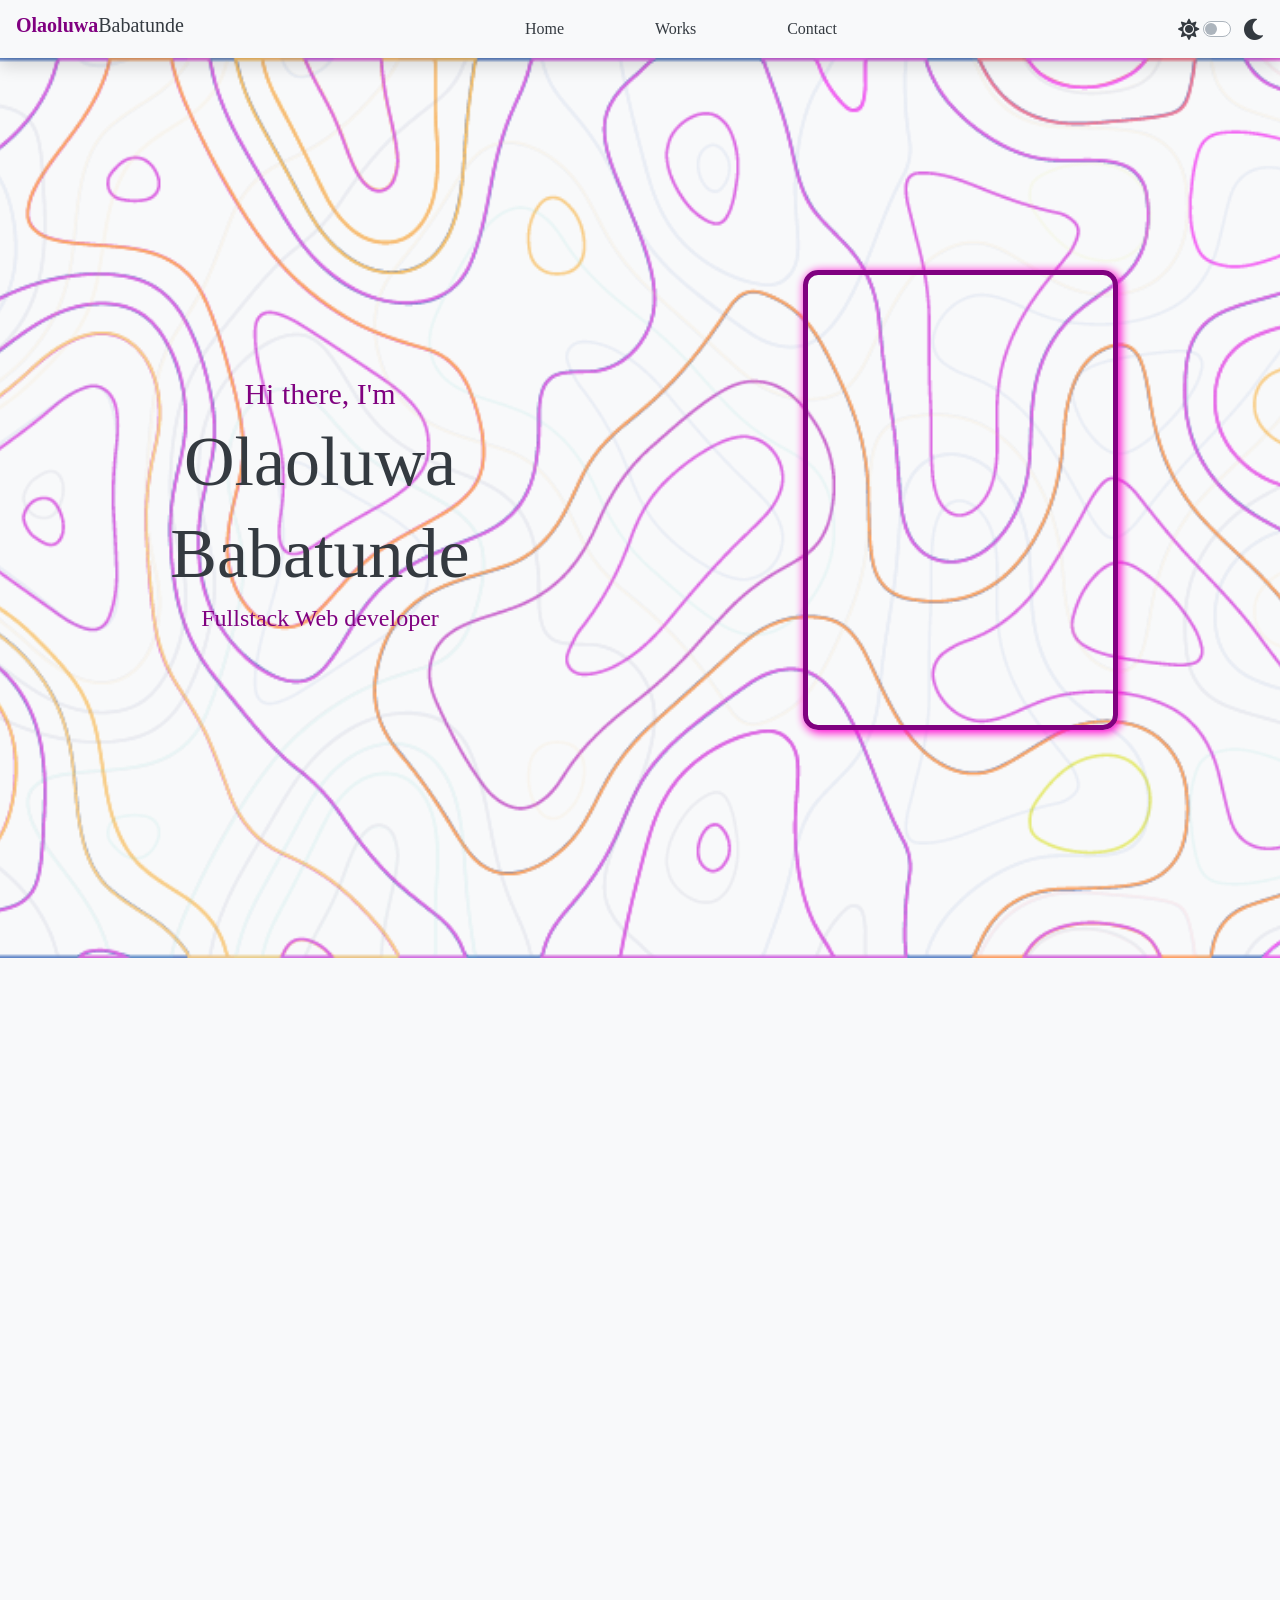
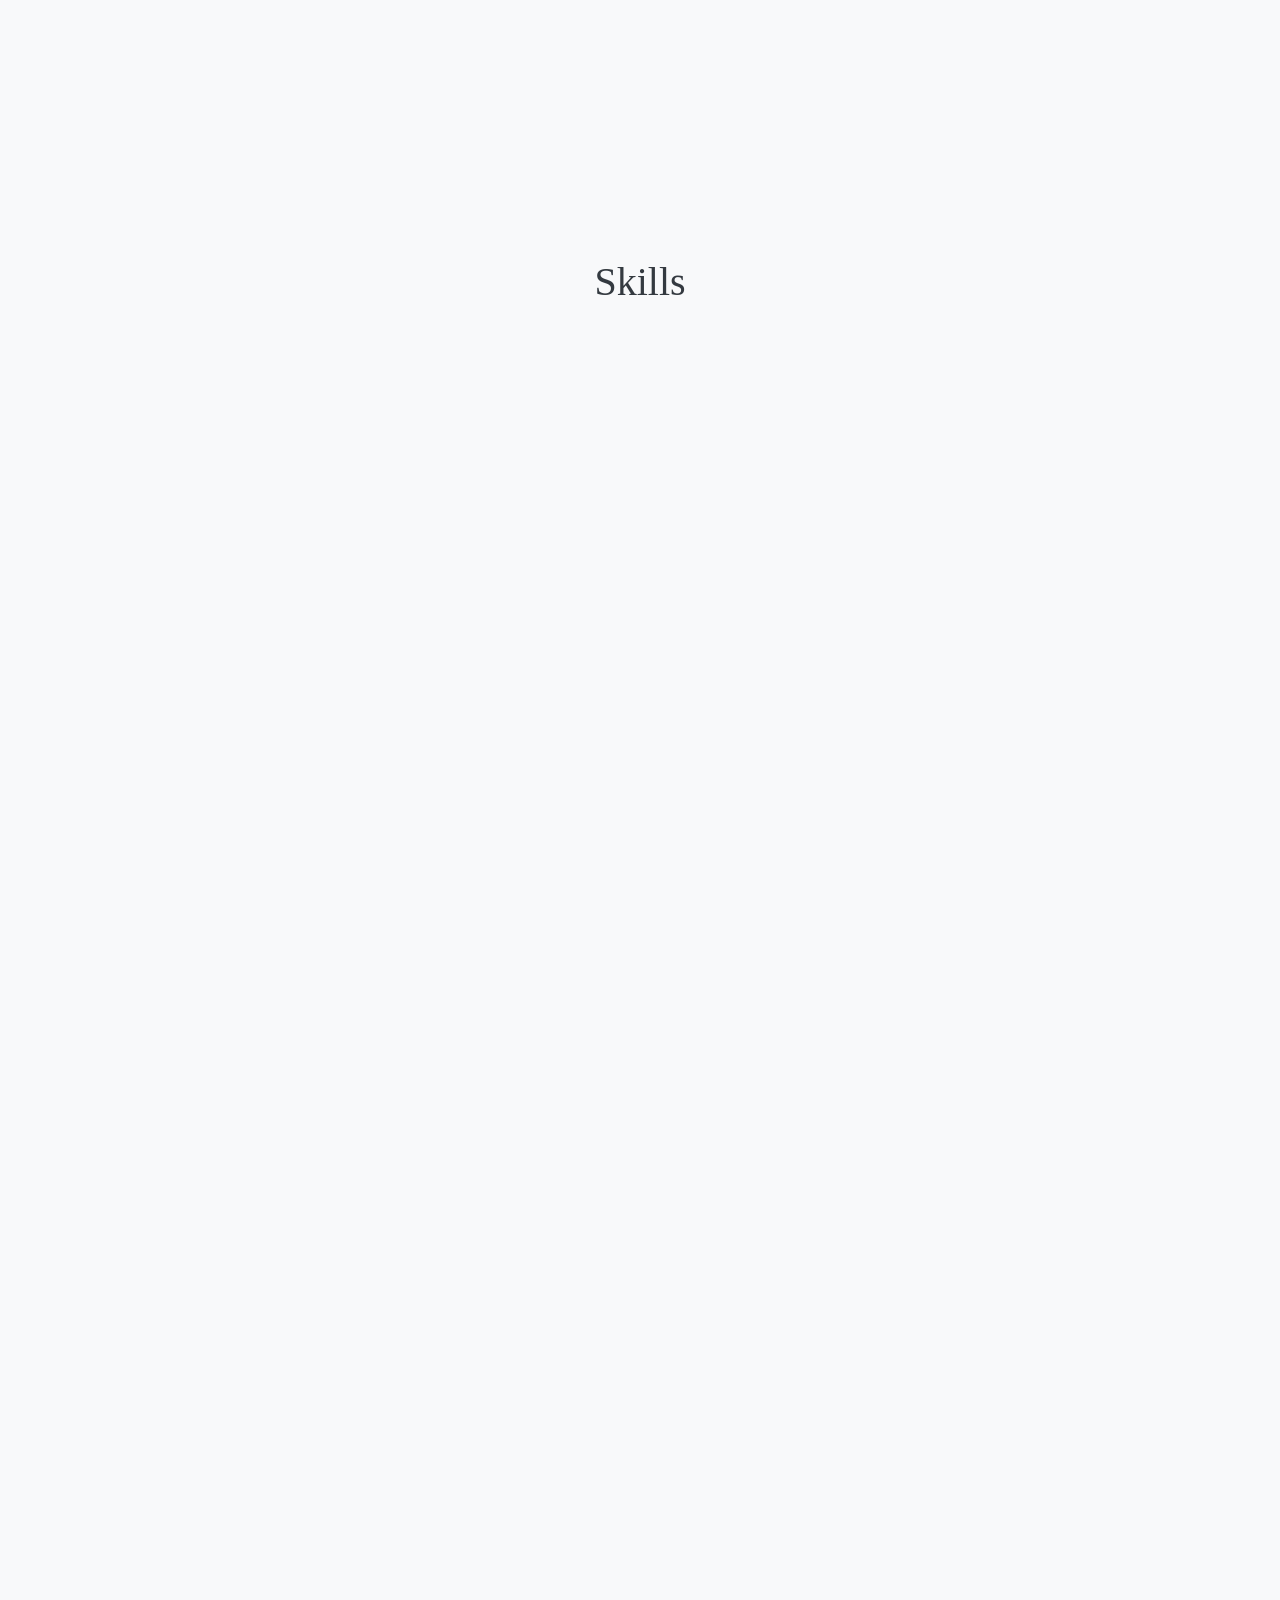
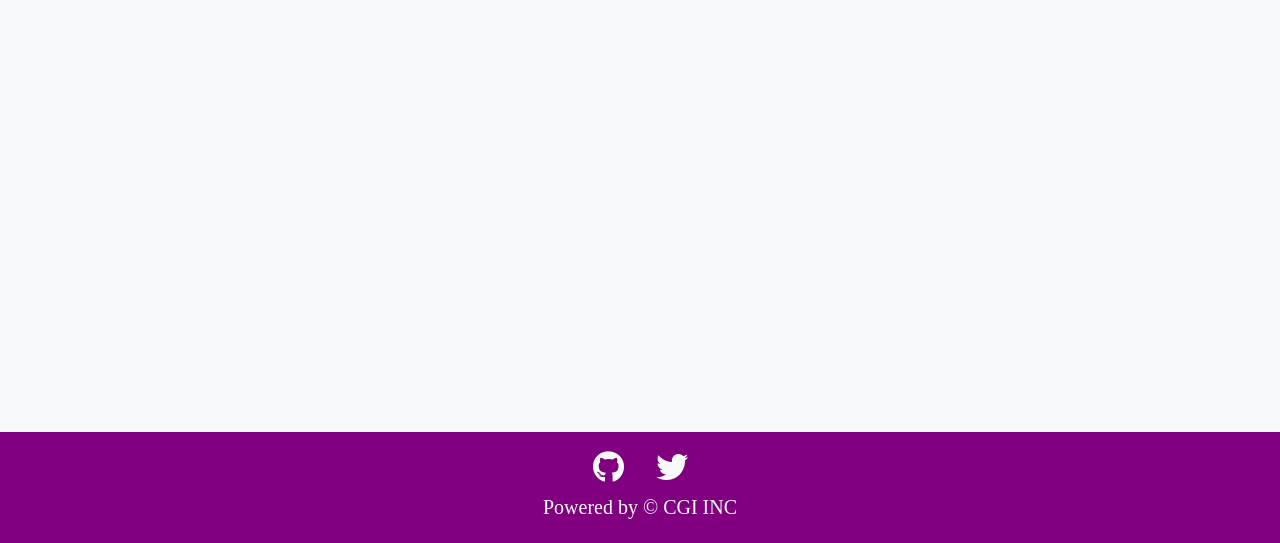
==== commit f89f8cb7: "Add files via upload" ====
--- a/index.html
+++ b/index.html
@@ -1 +1 @@
-<!DOCTYPE html><html><head><meta charSet="utf-8"/><meta name="viewport" content="width=device-width"/><title>Olaoluwa Babatunde</title><meta name="description" content="Olaoluwa Babatunde Isaac, a Full stack web developer"/><link rel="icon" href="/assets/favicon.png"/><meta name="next-head-count" content="5"/><link rel="preload" href="/_next/static/css/4a71f16d27917c3a.css" as="style"/><link rel="stylesheet" href="/_next/static/css/4a71f16d27917c3a.css" data-n-g=""/><noscript data-n-css=""></noscript><script defer="" nomodule="" src="/_next/static/chunks/polyfills-0d1b80a048d4787e.js"></script><script src="/_next/static/chunks/webpack-c05cae0106bff599.js" defer=""></script><script src="/_next/static/chunks/framework-ae4f43955bfa5ddc.js" defer=""></script><script src="/_next/static/chunks/main-91e872020ba9c64e.js" defer=""></script><script src="/_next/static/chunks/pages/_app-c96f0dad3185f6f6.js" defer=""></script><script src="/_next/static/chunks/245-9ee39dea4f0c6b76.js" defer=""></script><script src="/_next/static/chunks/45-4e1ddecf3a3055b5.js" defer=""></script><script src="/_next/static/chunks/pages/index-fadd604e30bb83f0.js" defer=""></script><script src="/_next/static/g_EjOTRl7562PD8QGXwZa/_buildManifest.js" defer=""></script><script src="/_next/static/g_EjOTRl7562PD8QGXwZa/_ssgManifest.js" defer=""></script></head><body><div id="__next"><div class="navbar d-flex align-items-center justify-content-evenly shadow text-dark bg-light" style="transform:translateY(-200px) translateZ(0)"><div class="hamburger"><div class="hamburger-icon bg-purple"></div><div class="hamburger-icon bg-purple"></div><div class="hamburger-icon bg-purple"></div></div><div class="navbar-brand d-flex m-0"><h5><strong class="text-purple">Olaoluwa</strong></h5><h5>Babatunde</h5></div><div class="nav-links w-25"><ul class="navbar-nav d-flex flex-row align-items-center justify-content-between"><li class="pointer text-hover-purple">Home</li><li class="pointer text-hover-purple">Works</li><li class="pointer text-hover-purple">Contact</li></ul></div><div class="theme-mode d-flex align-items-center justify-content-between"><i class="fa fa-lg fa-sun"></i><div class="custom-control custom-switch mx-1"><input type="checkbox" class="custom-control-input" id="customSwitches"/><label class="custom-control-label" for="customSwitches"></label></div><i class="fa fa-lg fa-moon"></i></div></div><div class="sm-nav container d-flex align-items-center justify-content-center flex-column shadow bg-light text-dark"><h4 class="pointer text-hover-purple">Home</h4><h4 class="pointer text-hover-purple">Works</h4><h4 class="pointer text-hover-purple">Contact</h4></div><div class="w-100 bg-light" style="height:100vh"><div class="pattern-bg-hero w-100 h-100" style="background-image:url(/_next/static/media/background.9d28abbf.png)"></div><div class="hero-content"><div class="container text-dark" style="opacity:0;transform:translateX(20px) translateZ(0)"><h5 class="text-purple">Hi there, I&#x27;m</h5><h2>Olaoluwa</h2><h2>Babatunde</h2><h4 class="text-purple">Fullstack Web developer</h4></div><div class="container"><div class="image-container" style="border:5px solid purple;box-shadow:2px 2px 10px 1px #ff00d0;position:relative;opacity:0;transform:translateX(-20px) translateZ(0)"><span style="box-sizing:border-box;display:block;overflow:hidden;width:initial;height:initial;background:none;opacity:1;border:0;margin:0;padding:0;position:absolute;top:0;left:0;bottom:0;right:0"><img alt="" src="[data-uri]" decoding="async" data-nimg="fill" style="position:absolute;top:0;left:0;bottom:0;right:0;box-sizing:border-box;padding:0;border:none;margin:auto;display:block;width:0;height:0;min-width:100%;max-width:100%;min-height:100%;max-height:100%"/><noscript><img alt="" sizes="100vw" srcSet="assets/ola.png?imwidth=640 640w, assets/ola.png?imwidth=750 750w, assets/ola.png?imwidth=828 828w, assets/ola.png?imwidth=1080 1080w, assets/ola.png?imwidth=1200 1200w, assets/ola.png?imwidth=1920 1920w, assets/ola.png?imwidth=2048 2048w, assets/ola.png?imwidth=3840 3840w" src="assets/ola.png?imwidth=3840" decoding="async" data-nimg="fill" style="position:absolute;top:0;left:0;bottom:0;right:0;box-sizing:border-box;padding:0;border:none;margin:auto;display:block;width:0;height:0;min-width:100%;max-width:100%;min-height:100%;max-height:100%" loading="lazy"/></noscript></span></div></div></div></div><div class="about-section bg-light"><div class="shadow-lg text-dark content d-flex flex-column p-4" style="opacity:0;transform:translateY(30px) translateZ(0)"><h1>About</h1><p style="font-size:20px;text-align:center">I&#x27;m a fullstack web developer based in Nigeria with experience building sites, developing automation systems and developing APIs since 2019. I have experience using front-end javascript, node js, react, php, laravel, wordpress, python, express js, etc. I also have freelancing experience on fiverr and upwork. I have good communication skills and problem solving skills.</p></div></div><div class="d-flex align-items-center justify-content-center flex-column w-100 bg-light text-dark"><h1>Skills</h1><div class="container row skills-grid py-2 d-flex align-items-center justify-content-center"><div class="card p-3 m-3 col-3 shadow" style="background:#ffffffb8;overflow:hidden;opacity:0;transform:translateY(30px) translateZ(0)"><object style="width:100%;height:100%" data="/_next/static/media/html.677d715b.svg" type="image/svg+xml"></object><span class="text-dark" style="text-align:center">html</span></div><div class="card p-3 m-3 col-3 shadow" style="background:#ffffffb8;overflow:hidden;opacity:0;transform:translateY(30px) translateZ(0)"><object style="width:100%;height:100%" data="/_next/static/media/css3.d0c25048.svg" type="image/svg+xml"></object><span class="text-dark" style="text-align:center">css3</span></div><div class="card p-3 m-3 col-3 shadow" style="background:#ffffffb8;overflow:hidden;opacity:0;transform:translateY(30px) translateZ(0)"><object style="width:100%;height:100%" data="/_next/static/media/javascript.72f70c73.svg" type="image/svg+xml"></object><span class="text-dark" style="text-align:center">javascript</span></div><div class="card p-3 m-3 col-3 shadow" style="background:#ffffffb8;overflow:hidden;opacity:0;transform:translateY(30px) translateZ(0)"><object style="width:100%;height:100%" data="/_next/static/media/nodejs.cdadf32e.svg" type="image/svg+xml"></object><span class="text-dark" style="text-align:center">nodejs</span></div><div class="card p-3 m-3 col-3 shadow" style="background:#ffffffb8;overflow:hidden;opacity:0;transform:translateY(30px) translateZ(0)"><object style="width:100%;height:100%" data="/_next/static/media/php.21f8e21d.svg" type="image/svg+xml"></object><span class="text-dark" style="text-align:center">php</span></div><div class="card p-3 m-3 col-3 shadow" style="background:#ffffffb8;overflow:hidden;opacity:0;transform:translateY(30px) translateZ(0)"><object style="width:100%;height:100%" data="/_next/static/media/laravel.0d3e0f70.svg" type="image/svg+xml"></object><span class="text-dark" style="text-align:center">laravel</span></div><div class="card p-3 m-3 col-3 shadow" style="background:#ffffffb8;overflow:hidden;opacity:0;transform:translateY(30px) translateZ(0)"><object style="width:100%;height:100%" data="/_next/static/media/wordpress.cd9a2d7a.svg" type="image/svg+xml"></object><span class="text-dark" style="text-align:center">wordpress</span></div><div class="card p-3 m-3 col-3 shadow" style="background:#ffffffb8;overflow:hidden;opacity:0;transform:translateY(30px) translateZ(0)"><object style="width:100%;height:100%" data="/_next/static/media/mysql.9a0f9f4f.svg" type="image/svg+xml"></object><span class="text-dark" style="text-align:center">mysql</span></div><div class="card p-3 m-3 col-3 shadow" style="background:#ffffffb8;overflow:hidden;opacity:0;transform:translateY(30px) translateZ(0)"><object style="width:100%;height:100%" data="/_next/static/media/mongodb.bccd75e4.svg" type="image/svg+xml"></object><span class="text-dark" style="text-align:center">mongodb</span></div><div class="card p-3 m-3 col-3 shadow" style="background:#ffffffb8;overflow:hidden;opacity:0;transform:translateY(30px) translateZ(0)"><object style="width:100%;height:100%" data="/_next/static/media/react.ca387af7.svg" type="image/svg+xml"></object><span class="text-dark" style="text-align:center">react</span></div><div class="card p-3 m-3 col-3 shadow" style="background:#ffffffb8;overflow:hidden;opacity:0;transform:translateY(30px) translateZ(0)"><object style="width:100%;height:100%" data="/_next/static/media/sass.00cbe4ba.svg" type="image/svg+xml"></object><span class="text-dark" style="text-align:center">sass</span></div><div class="card p-3 m-3 col-3 shadow" style="background:#ffffffb8;overflow:hidden;opacity:0;transform:translateY(30px) translateZ(0)"><object style="width:100%;height:100%" data="/_next/static/media/python.4bfe9e7e.svg" type="image/svg+xml"></object><span class="text-dark" style="text-align:center">python</span></div><div class="card p-3 m-3 col-3 shadow" style="background:#ffffffb8;overflow:hidden;opacity:0;transform:translateY(30px) translateZ(0)"><object style="width:100%;height:100%" data="/_next/static/media/django.a347269a.svg" type="image/svg+xml"></object><span class="text-dark" style="text-align:center">django</span></div><div class="card p-3 m-3 col-3 shadow" style="background:#ffffffb8;overflow:hidden;opacity:0;transform:translateY(30px) translateZ(0)"><object style="width:100%;height:100%" data="/_next/static/media/linux.ec51b27c.svg" type="image/svg+xml"></object><span class="text-dark" style="text-align:center">linux</span></div></div></div><footer class="bg-purple py-3 d-flex flex-column align-items-center justify-content-center"><div><a href="https://twitter.com/newheavenstudi1" target="_blank" class="fab fa-github text-light h2 mx-3"></a><a href="https://github.com/olaoluwanhs" target="_blank" class="fab fa-twitter text-light h2 mx-3"></a></div><h5 class="text-light text-center">Powered by © CGI INC</h5></footer></div><script id="__NEXT_DATA__" type="application/json">{"props":{"pageProps":{}},"page":"/","query":{},"buildId":"g_EjOTRl7562PD8QGXwZa","nextExport":true,"autoExport":true,"isFallback":false,"scriptLoader":[]}</script></body></html>+<!DOCTYPE html><html><head><meta charSet="utf-8"/><meta name="viewport" content="width=device-width"/><title>Olaoluwa Babatunde</title><meta name="description" content="Olaoluwa Babatunde Isaac, a Full stack web developer"/><link rel="icon" href="/assets/favicon.png"/><meta name="next-head-count" content="5"/><link rel="preload" href="/_next/static/css/4a71f16d27917c3a.css" as="style"/><link rel="stylesheet" href="/_next/static/css/4a71f16d27917c3a.css" data-n-g=""/><noscript data-n-css=""></noscript><script defer="" nomodule="" src="/_next/static/chunks/polyfills-0d1b80a048d4787e.js"></script><script src="/_next/static/chunks/webpack-c05cae0106bff599.js" defer=""></script><script src="/_next/static/chunks/framework-ae4f43955bfa5ddc.js" defer=""></script><script src="/_next/static/chunks/main-91e872020ba9c64e.js" defer=""></script><script src="/_next/static/chunks/pages/_app-c96f0dad3185f6f6.js" defer=""></script><script src="/_next/static/chunks/245-9ee39dea4f0c6b76.js" defer=""></script><script src="/_next/static/chunks/45-4e1ddecf3a3055b5.js" defer=""></script><script src="/_next/static/chunks/pages/index-fadd604e30bb83f0.js" defer=""></script><script src="/_next/static/WVGesrZE0nFf8_jXDSQ2d/_buildManifest.js" defer=""></script><script src="/_next/static/WVGesrZE0nFf8_jXDSQ2d/_ssgManifest.js" defer=""></script></head><body><div id="__next"><div class="navbar d-flex align-items-center justify-content-evenly shadow text-dark bg-light" style="transform:translateY(-200px) translateZ(0)"><div class="hamburger"><div class="hamburger-icon bg-purple"></div><div class="hamburger-icon bg-purple"></div><div class="hamburger-icon bg-purple"></div></div><div class="navbar-brand d-flex m-0"><h5><strong class="text-purple">Olaoluwa</strong></h5><h5>Babatunde</h5></div><div class="nav-links w-25"><ul class="navbar-nav d-flex flex-row align-items-center justify-content-between"><li class="pointer text-hover-purple">Home</li><li class="pointer text-hover-purple">Works</li><li class="pointer text-hover-purple">Contact</li></ul></div><div class="theme-mode d-flex align-items-center justify-content-between"><i class="fa fa-lg fa-sun"></i><div class="custom-control custom-switch mx-1"><input type="checkbox" class="custom-control-input" id="customSwitches"/><label class="custom-control-label" for="customSwitches"></label></div><i class="fa fa-lg fa-moon"></i></div></div><div class="sm-nav container d-flex align-items-center justify-content-center flex-column shadow bg-light text-dark"><h4 class="pointer text-hover-purple">Home</h4><h4 class="pointer text-hover-purple">Works</h4><h4 class="pointer text-hover-purple">Contact</h4></div><div class="w-100 bg-light" style="height:100vh"><div class="pattern-bg-hero w-100 h-100" style="background-image:url(/_next/static/media/background.9d28abbf.png)"></div><div class="hero-content"><div class="container text-dark" style="opacity:0;transform:translateX(20px) translateZ(0)"><h5 class="text-purple">Hi there, I&#x27;m</h5><h2>Olaoluwa</h2><h2>Babatunde</h2><h4 class="text-purple">Fullstack Web developer</h4></div><div class="container"><div class="image-container" style="border:5px solid purple;box-shadow:2px 2px 10px 1px #ff00d0;position:relative;opacity:0;transform:translateX(-20px) translateZ(0)"><span style="box-sizing:border-box;display:block;overflow:hidden;width:initial;height:initial;background:none;opacity:1;border:0;margin:0;padding:0;position:absolute;top:0;left:0;bottom:0;right:0"><img alt="" src="[data-uri]" decoding="async" data-nimg="fill" style="position:absolute;top:0;left:0;bottom:0;right:0;box-sizing:border-box;padding:0;border:none;margin:auto;display:block;width:0;height:0;min-width:100%;max-width:100%;min-height:100%;max-height:100%"/><noscript><img alt="" sizes="100vw" srcSet="assets/ola.png?imwidth=640 640w, assets/ola.png?imwidth=750 750w, assets/ola.png?imwidth=828 828w, assets/ola.png?imwidth=1080 1080w, assets/ola.png?imwidth=1200 1200w, assets/ola.png?imwidth=1920 1920w, assets/ola.png?imwidth=2048 2048w, assets/ola.png?imwidth=3840 3840w" src="assets/ola.png?imwidth=3840" decoding="async" data-nimg="fill" style="position:absolute;top:0;left:0;bottom:0;right:0;box-sizing:border-box;padding:0;border:none;margin:auto;display:block;width:0;height:0;min-width:100%;max-width:100%;min-height:100%;max-height:100%" loading="lazy"/></noscript></span></div></div></div></div><div class="about-section bg-light"><div class="shadow-lg text-dark content d-flex flex-column p-4" style="opacity:0;transform:translateY(30px) translateZ(0)"><h1>About</h1><p style="font-size:20px;text-align:center">I&#x27;m a fullstack web developer based in Nigeria with experience building sites, developing automation systems and developing APIs since 2019. I have experience using front-end javascript, node js, react, php, laravel, wordpress, python, express js, etc. I also have freelancing experience on fiverr and upwork. I have good communication skills and problem solving skills.</p></div></div><div class="d-flex align-items-center justify-content-center flex-column w-100 bg-light text-dark"><h1>Skills</h1><div class="container row skills-grid py-2 d-flex align-items-center justify-content-center"><div class="card p-3 m-3 col-3 shadow" style="background:#ffffffb8;overflow:hidden;opacity:0;transform:translateY(30px) translateZ(0)"><object style="width:100%;height:100%" data="/_next/static/media/html.677d715b.svg" type="image/svg+xml"></object><span class="text-dark" style="text-align:center">html</span></div><div class="card p-3 m-3 col-3 shadow" style="background:#ffffffb8;overflow:hidden;opacity:0;transform:translateY(30px) translateZ(0)"><object style="width:100%;height:100%" data="/_next/static/media/css3.d0c25048.svg" type="image/svg+xml"></object><span class="text-dark" style="text-align:center">css3</span></div><div class="card p-3 m-3 col-3 shadow" style="background:#ffffffb8;overflow:hidden;opacity:0;transform:translateY(30px) translateZ(0)"><object style="width:100%;height:100%" data="/_next/static/media/javascript.72f70c73.svg" type="image/svg+xml"></object><span class="text-dark" style="text-align:center">javascript</span></div><div class="card p-3 m-3 col-3 shadow" style="background:#ffffffb8;overflow:hidden;opacity:0;transform:translateY(30px) translateZ(0)"><object style="width:100%;height:100%" data="/_next/static/media/nodejs.cdadf32e.svg" type="image/svg+xml"></object><span class="text-dark" style="text-align:center">nodejs</span></div><div class="card p-3 m-3 col-3 shadow" style="background:#ffffffb8;overflow:hidden;opacity:0;transform:translateY(30px) translateZ(0)"><object style="width:100%;height:100%" data="/_next/static/media/php.21f8e21d.svg" type="image/svg+xml"></object><span class="text-dark" style="text-align:center">php</span></div><div class="card p-3 m-3 col-3 shadow" style="background:#ffffffb8;overflow:hidden;opacity:0;transform:translateY(30px) translateZ(0)"><object style="width:100%;height:100%" data="/_next/static/media/laravel.0d3e0f70.svg" type="image/svg+xml"></object><span class="text-dark" style="text-align:center">laravel</span></div><div class="card p-3 m-3 col-3 shadow" style="background:#ffffffb8;overflow:hidden;opacity:0;transform:translateY(30px) translateZ(0)"><object style="width:100%;height:100%" data="/_next/static/media/wordpress.cd9a2d7a.svg" type="image/svg+xml"></object><span class="text-dark" style="text-align:center">wordpress</span></div><div class="card p-3 m-3 col-3 shadow" style="background:#ffffffb8;overflow:hidden;opacity:0;transform:translateY(30px) translateZ(0)"><object style="width:100%;height:100%" data="/_next/static/media/mysql.9a0f9f4f.svg" type="image/svg+xml"></object><span class="text-dark" style="text-align:center">mysql</span></div><div class="card p-3 m-3 col-3 shadow" style="background:#ffffffb8;overflow:hidden;opacity:0;transform:translateY(30px) translateZ(0)"><object style="width:100%;height:100%" data="/_next/static/media/mongodb.bccd75e4.svg" type="image/svg+xml"></object><span class="text-dark" style="text-align:center">mongodb</span></div><div class="card p-3 m-3 col-3 shadow" style="background:#ffffffb8;overflow:hidden;opacity:0;transform:translateY(30px) translateZ(0)"><object style="width:100%;height:100%" data="/_next/static/media/react.ca387af7.svg" type="image/svg+xml"></object><span class="text-dark" style="text-align:center">react</span></div><div class="card p-3 m-3 col-3 shadow" style="background:#ffffffb8;overflow:hidden;opacity:0;transform:translateY(30px) translateZ(0)"><object style="width:100%;height:100%" data="/_next/static/media/sass.00cbe4ba.svg" type="image/svg+xml"></object><span class="text-dark" style="text-align:center">sass</span></div><div class="card p-3 m-3 col-3 shadow" style="background:#ffffffb8;overflow:hidden;opacity:0;transform:translateY(30px) translateZ(0)"><object style="width:100%;height:100%" data="/_next/static/media/python.4bfe9e7e.svg" type="image/svg+xml"></object><span class="text-dark" style="text-align:center">python</span></div><div class="card p-3 m-3 col-3 shadow" style="background:#ffffffb8;overflow:hidden;opacity:0;transform:translateY(30px) translateZ(0)"><object style="width:100%;height:100%" data="/_next/static/media/django.a347269a.svg" type="image/svg+xml"></object><span class="text-dark" style="text-align:center">django</span></div><div class="card p-3 m-3 col-3 shadow" style="background:#ffffffb8;overflow:hidden;opacity:0;transform:translateY(30px) translateZ(0)"><object style="width:100%;height:100%" data="/_next/static/media/linux.ec51b27c.svg" type="image/svg+xml"></object><span class="text-dark" style="text-align:center">linux</span></div></div></div><footer class="bg-purple py-3 d-flex flex-column align-items-center justify-content-center"><div><a href="https://twitter.com/newheavenstudi1" target="_blank" class="fab fa-github text-light h2 mx-3"></a><a href="https://github.com/olaoluwanhs" target="_blank" class="fab fa-twitter text-light h2 mx-3"></a></div><h5 class="text-light text-center">Powered by © CGI INC</h5></footer></div><script id="__NEXT_DATA__" type="application/json">{"props":{"pageProps":{}},"page":"/","query":{},"buildId":"WVGesrZE0nFf8_jXDSQ2d","nextExport":true,"autoExport":true,"isFallback":false,"scriptLoader":[]}</script></body></html>
